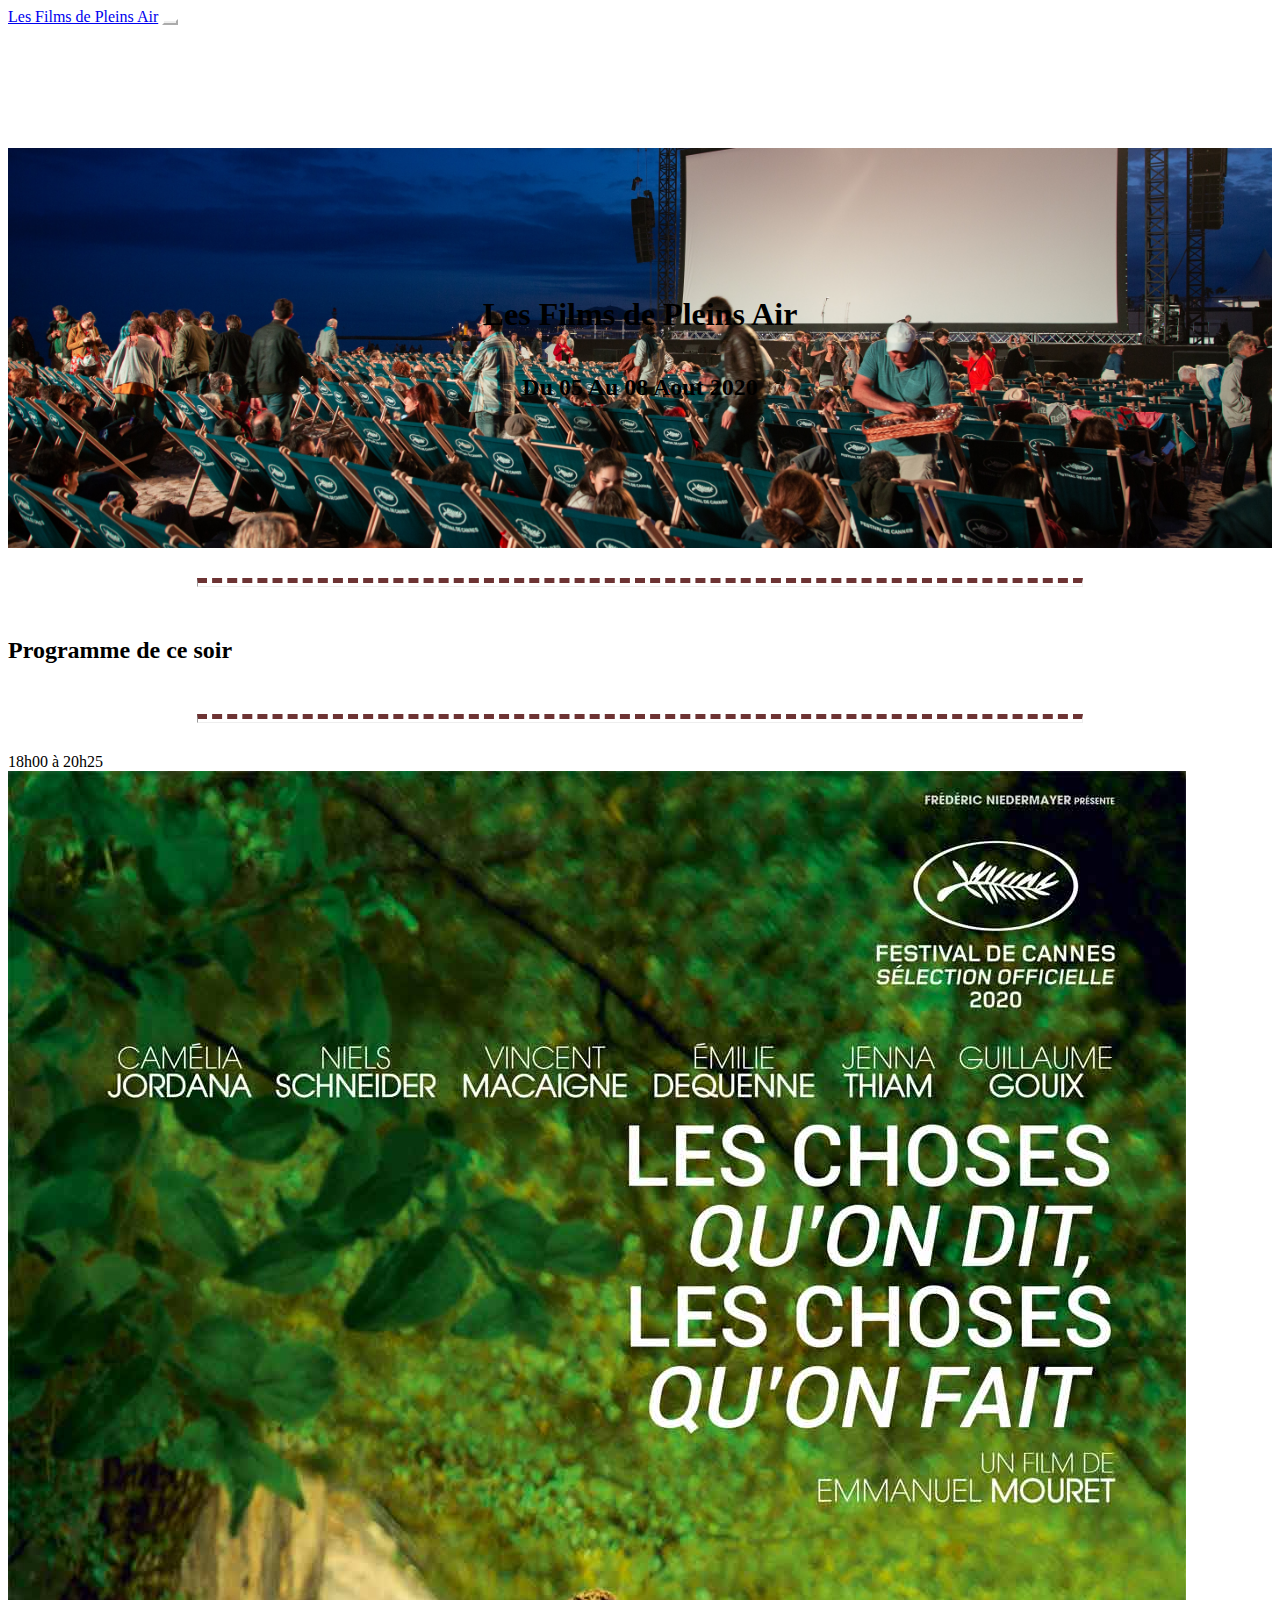
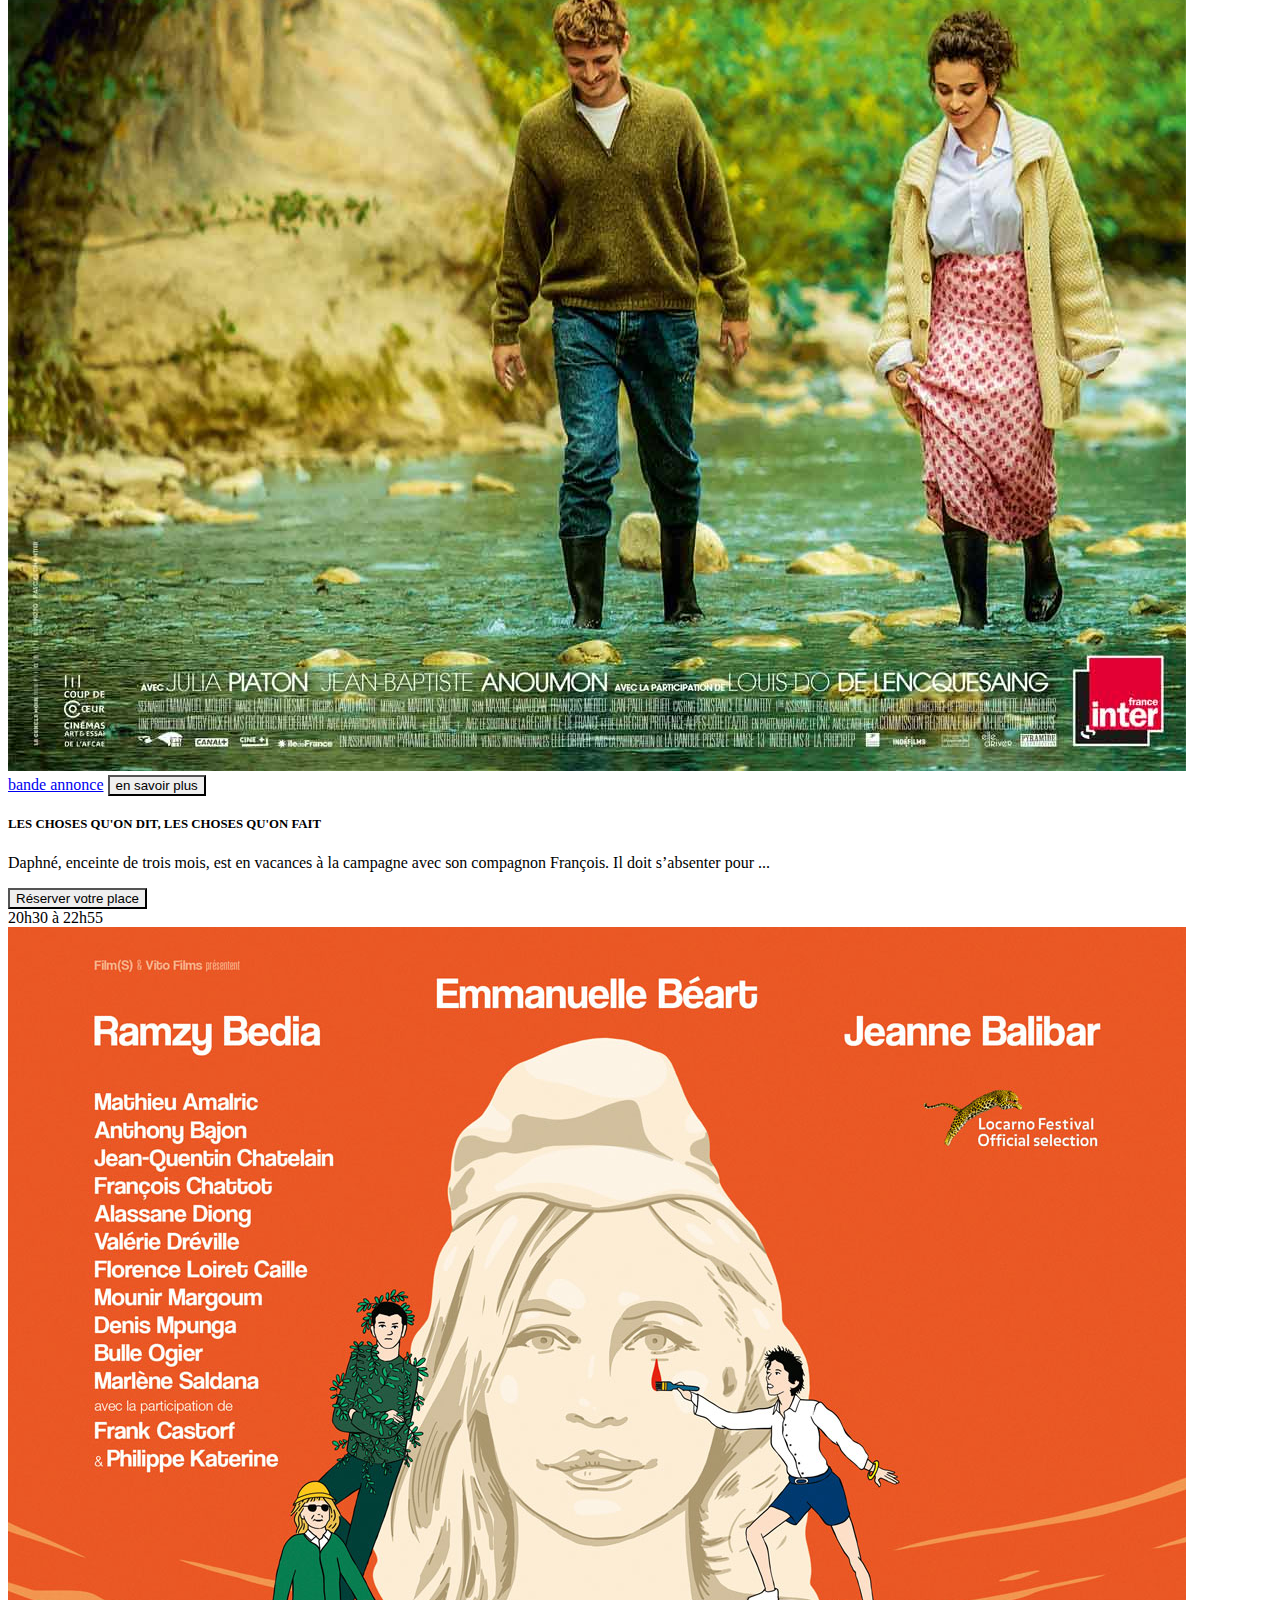
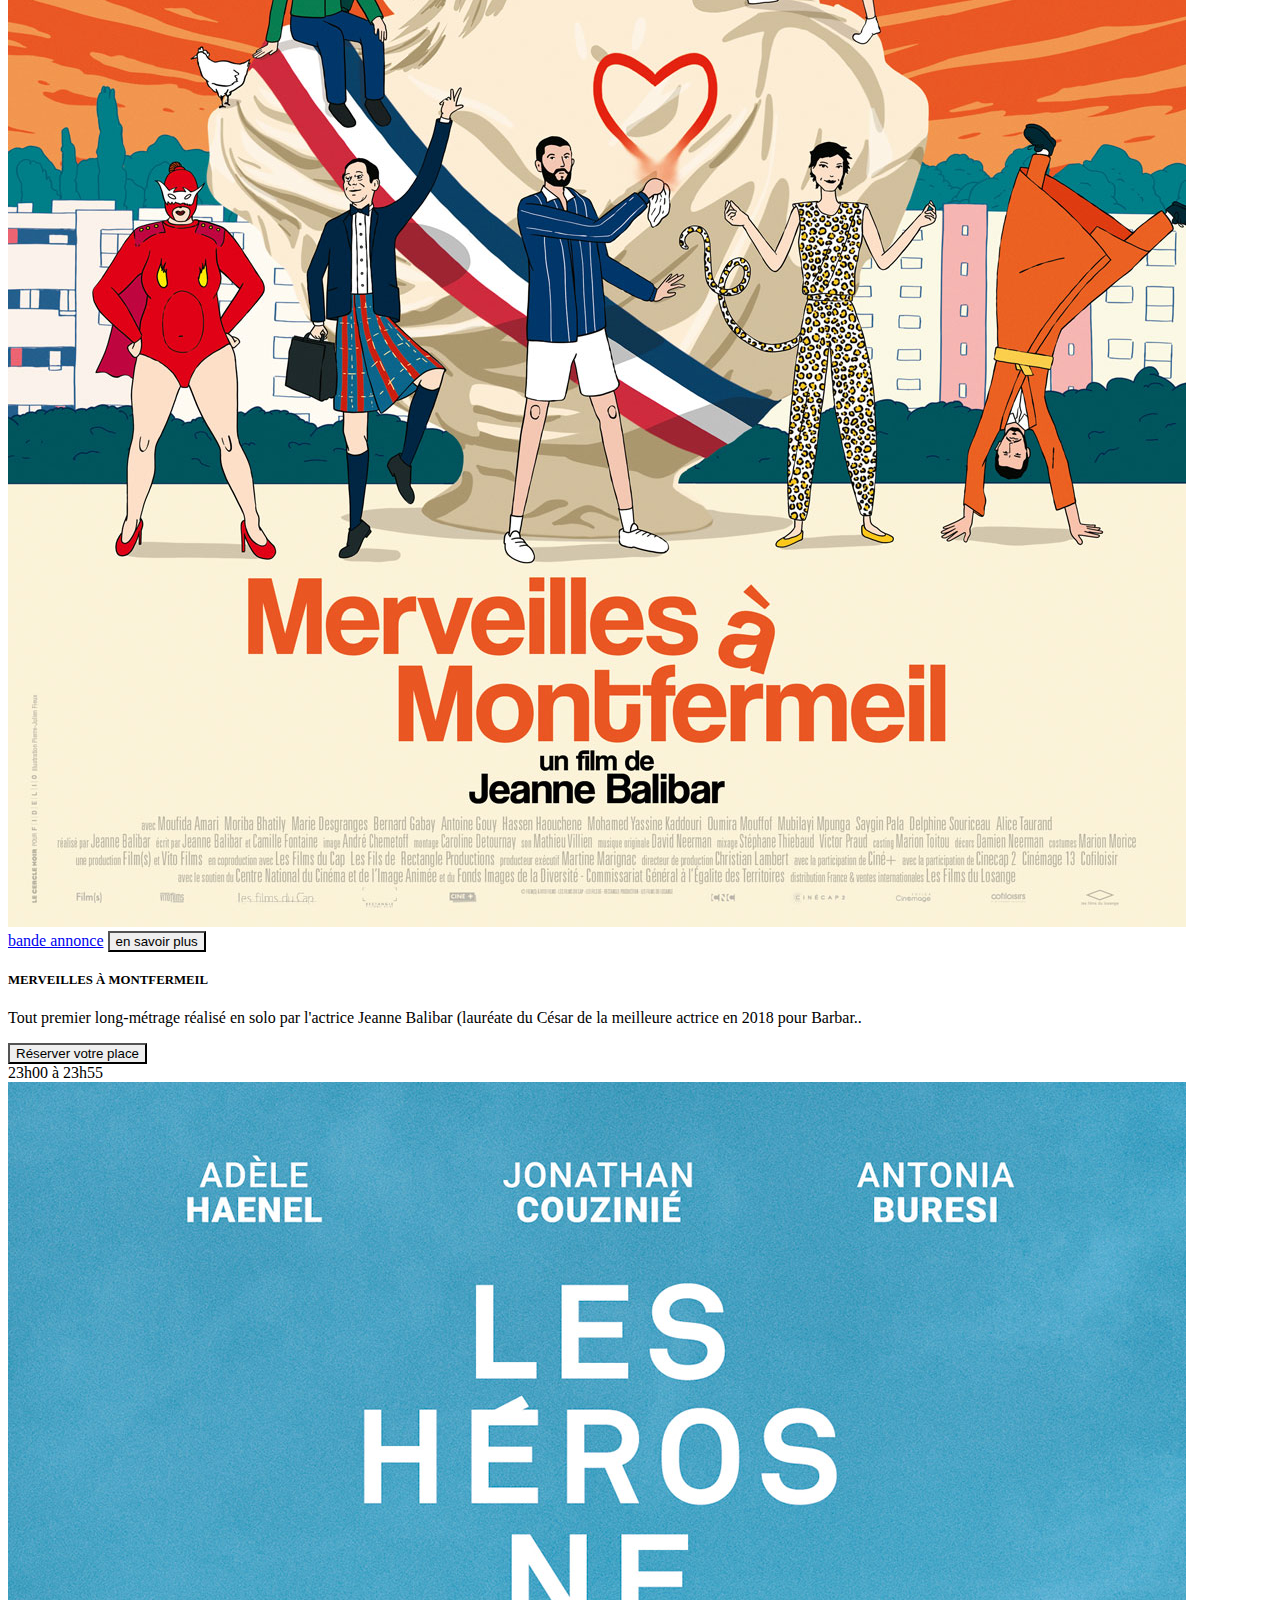
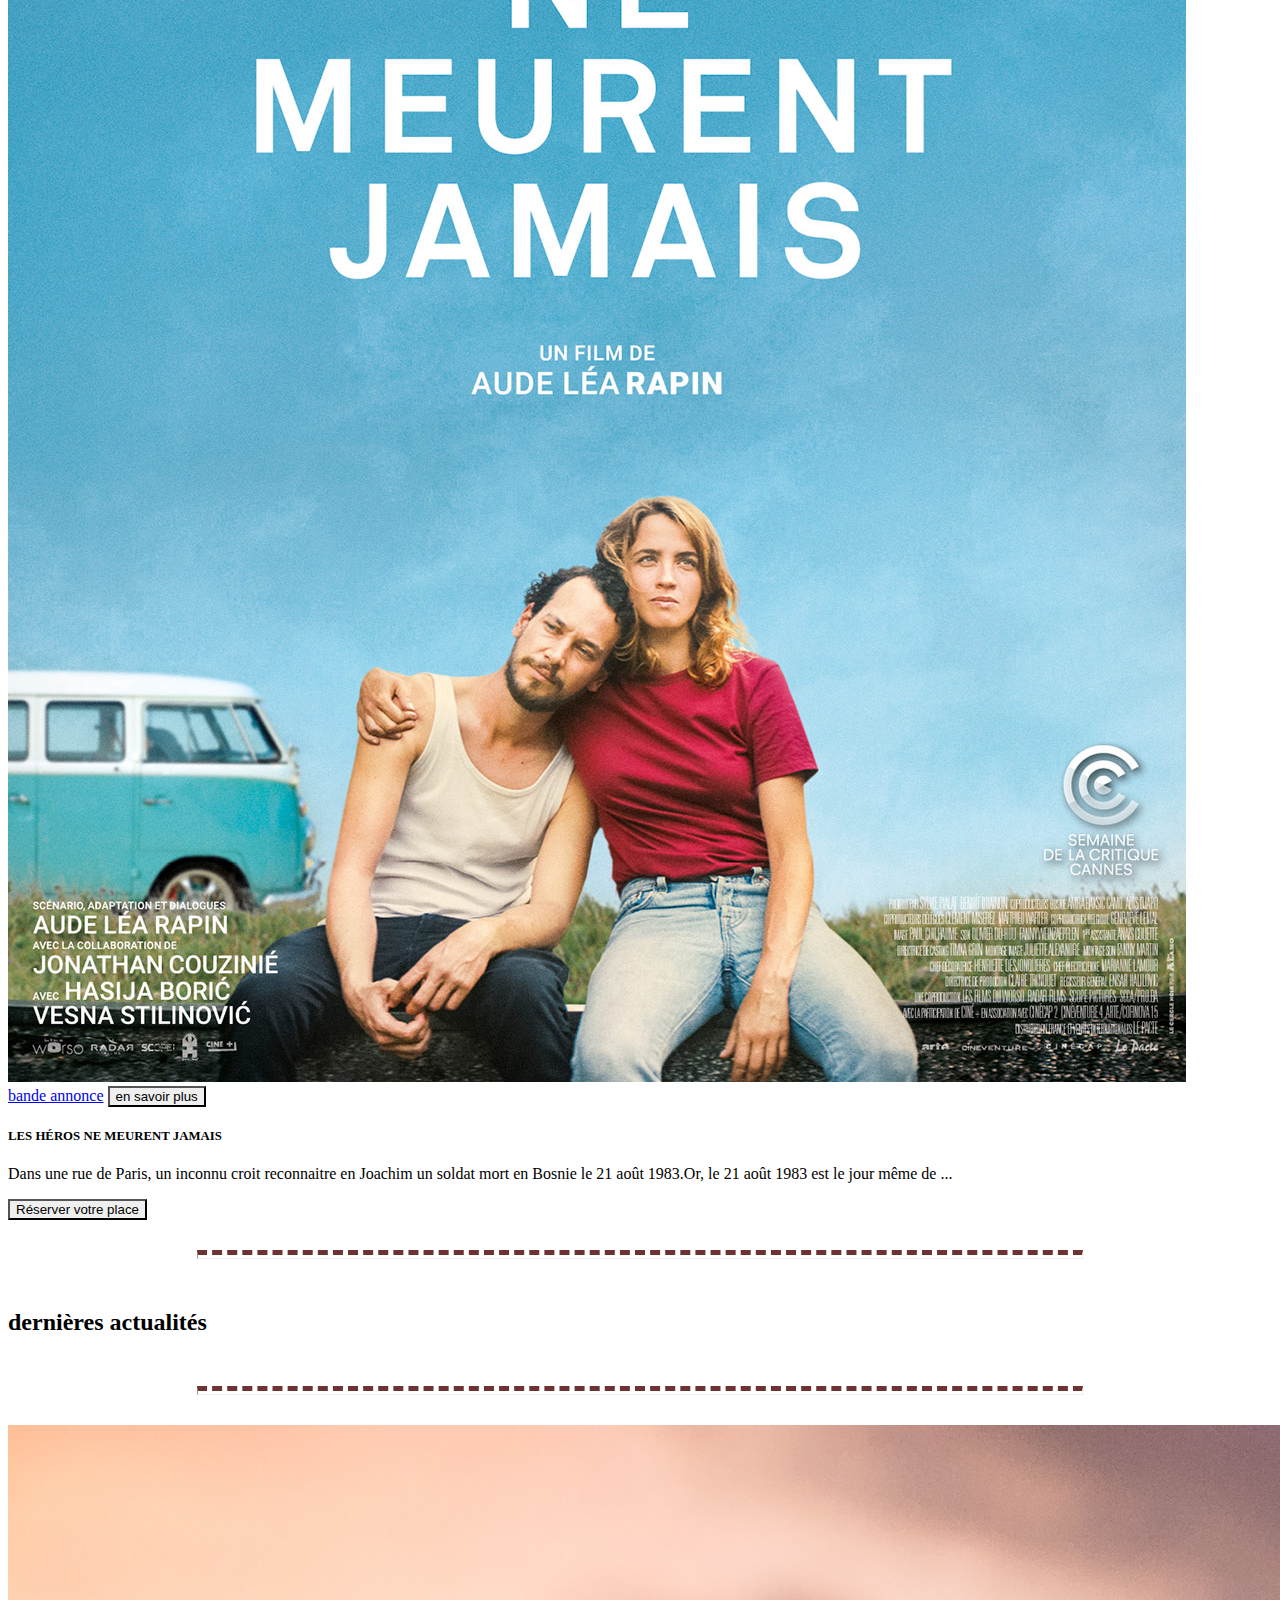
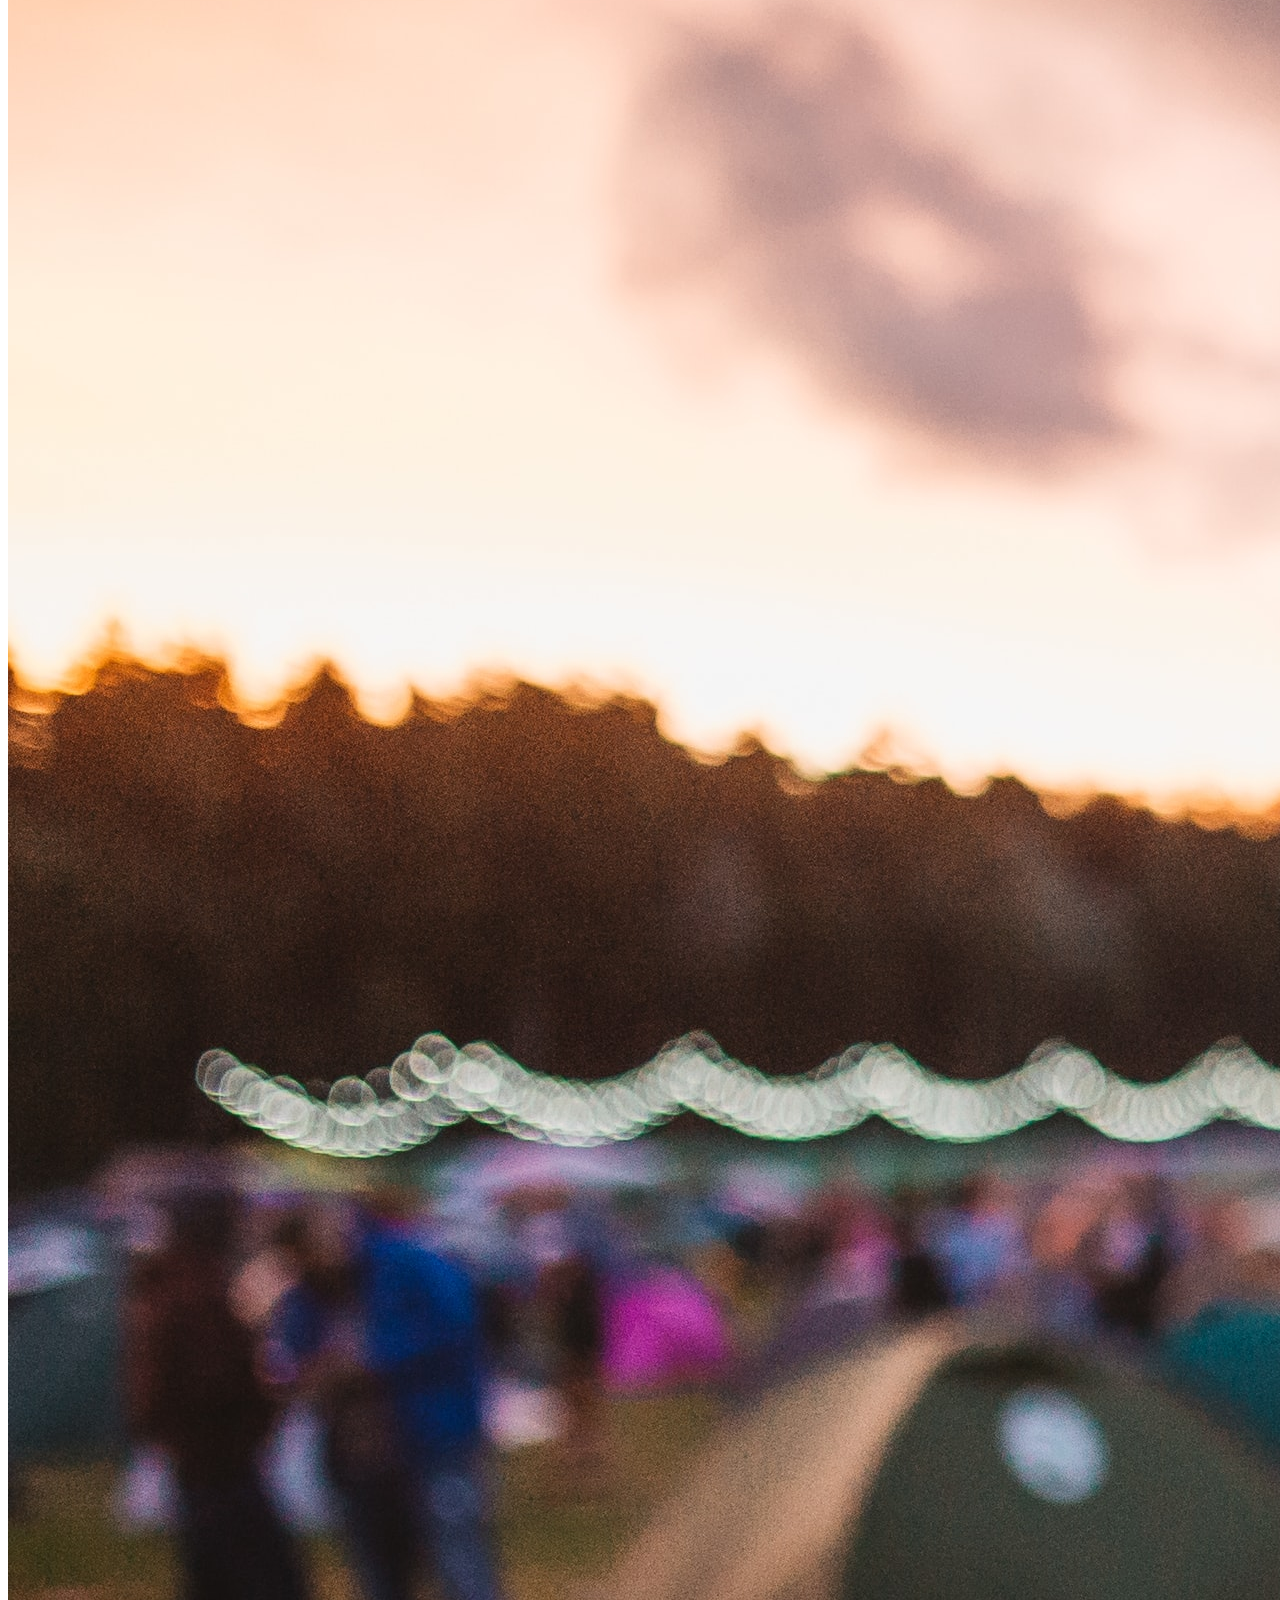
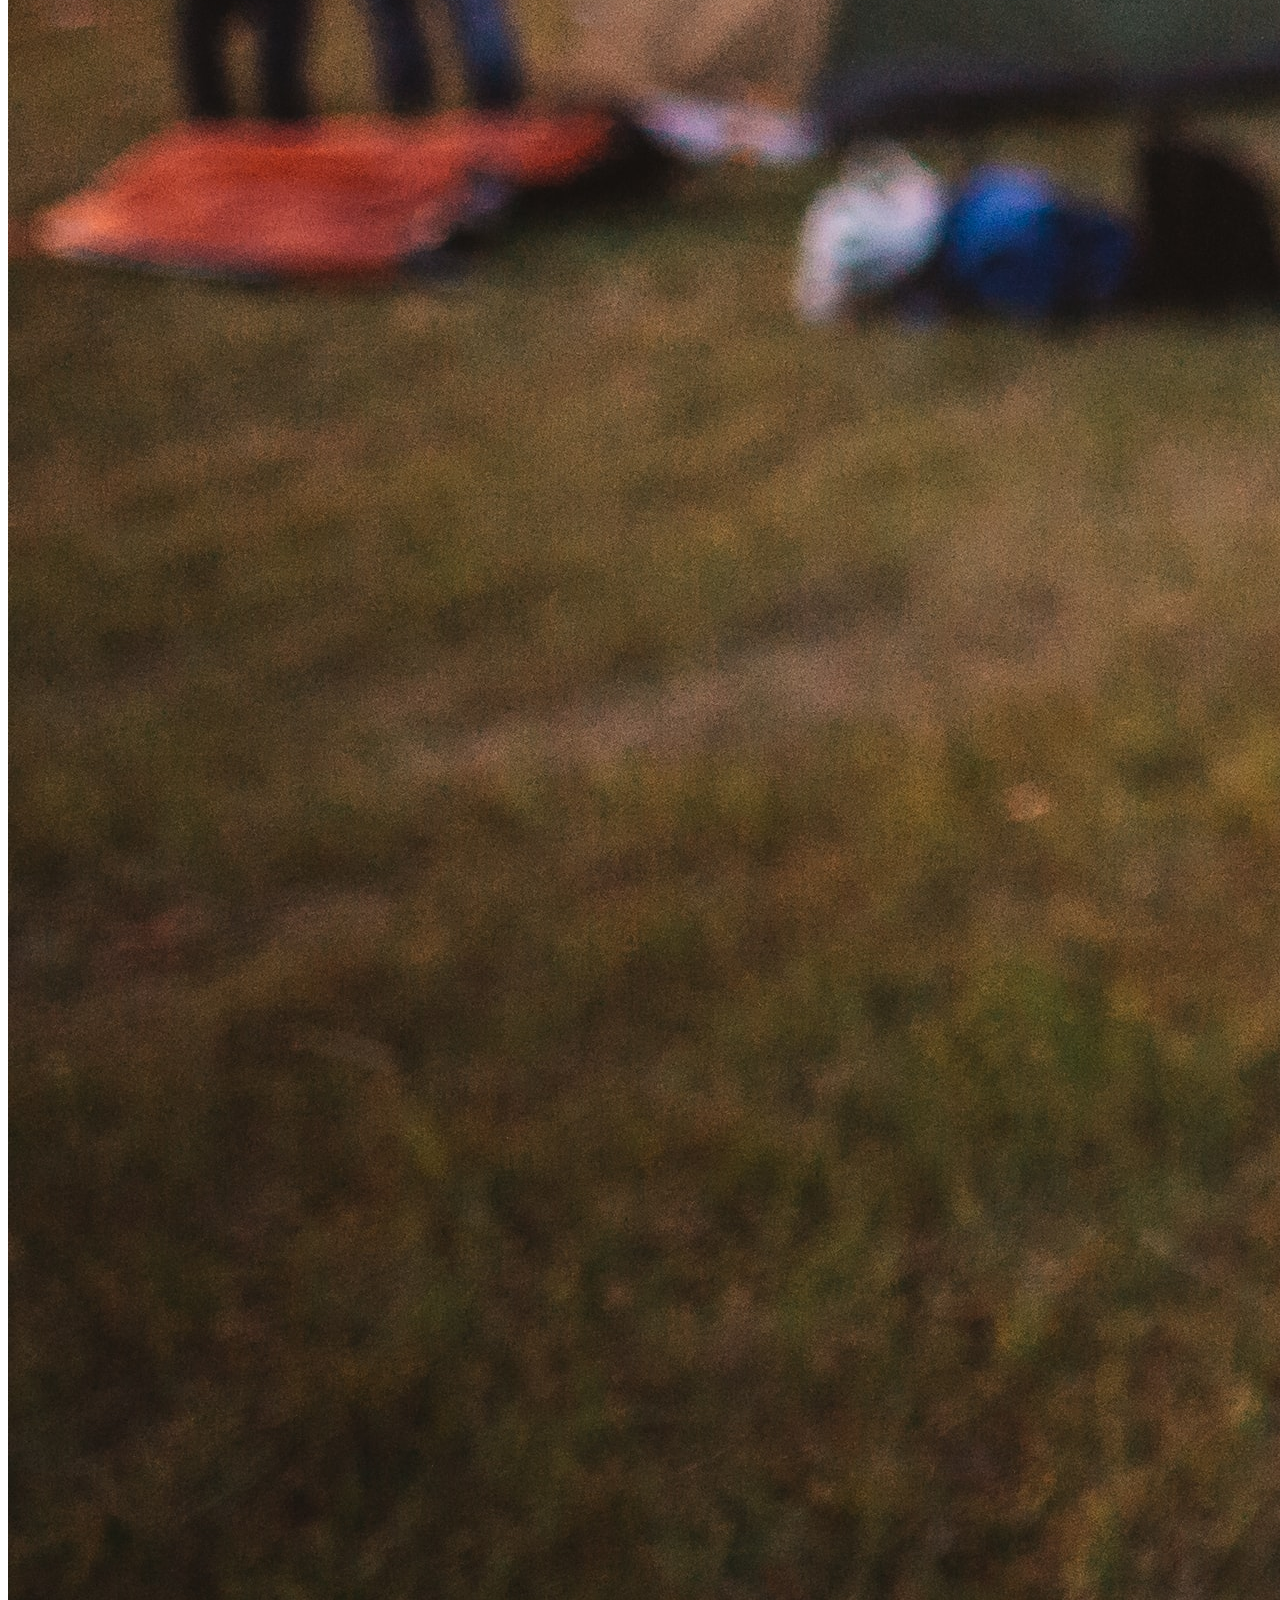
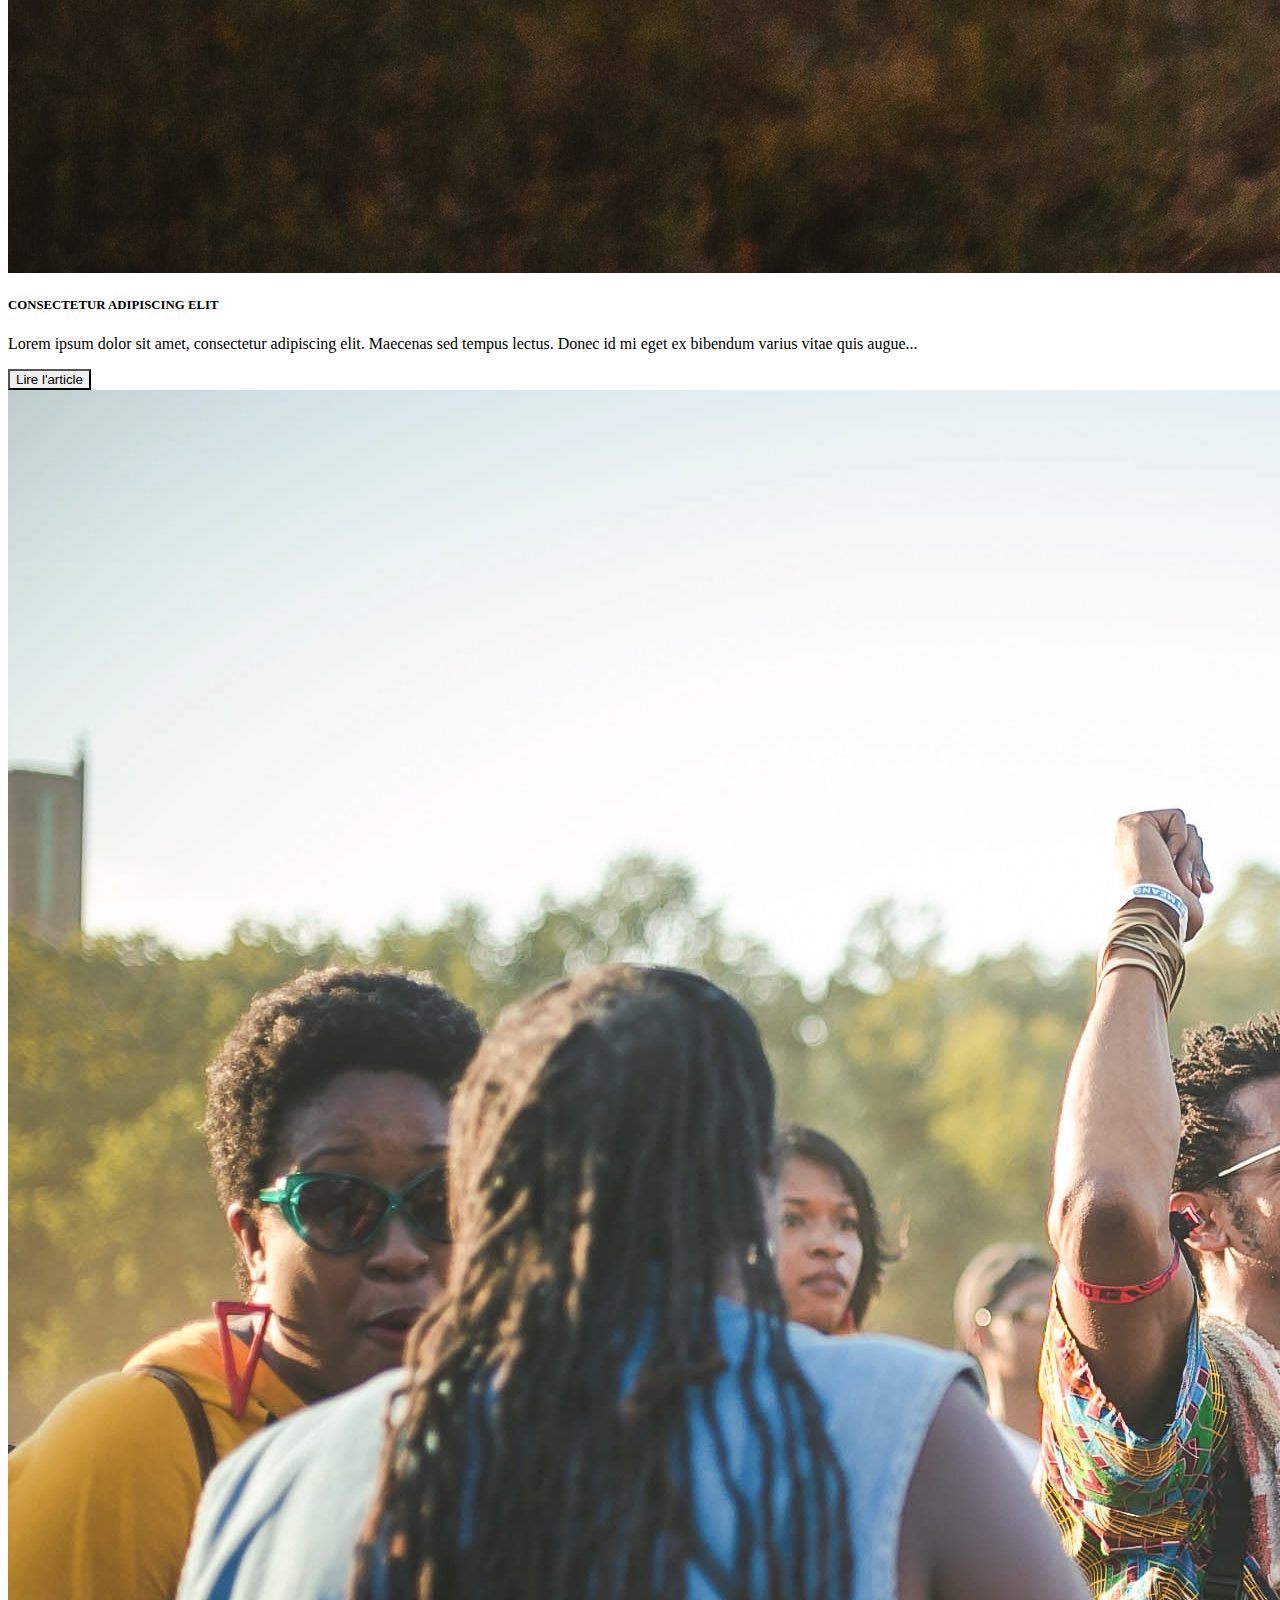
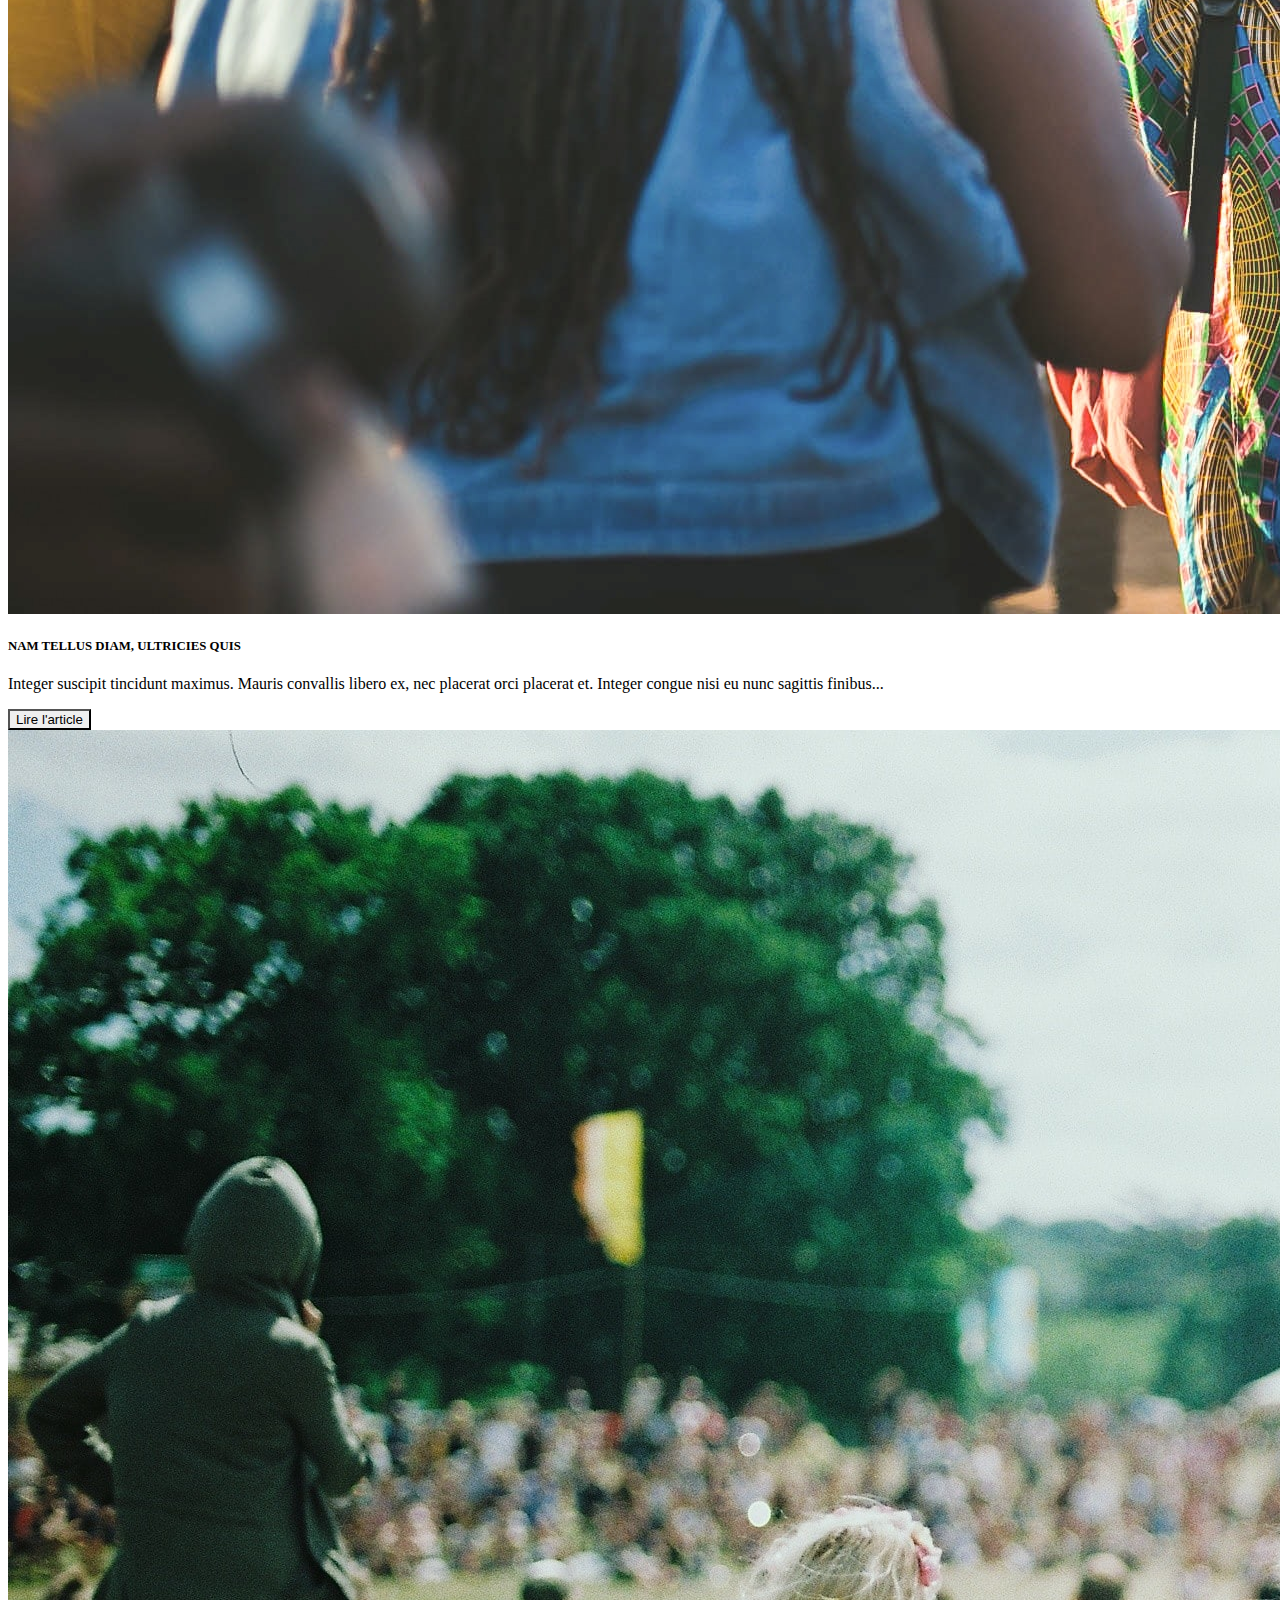
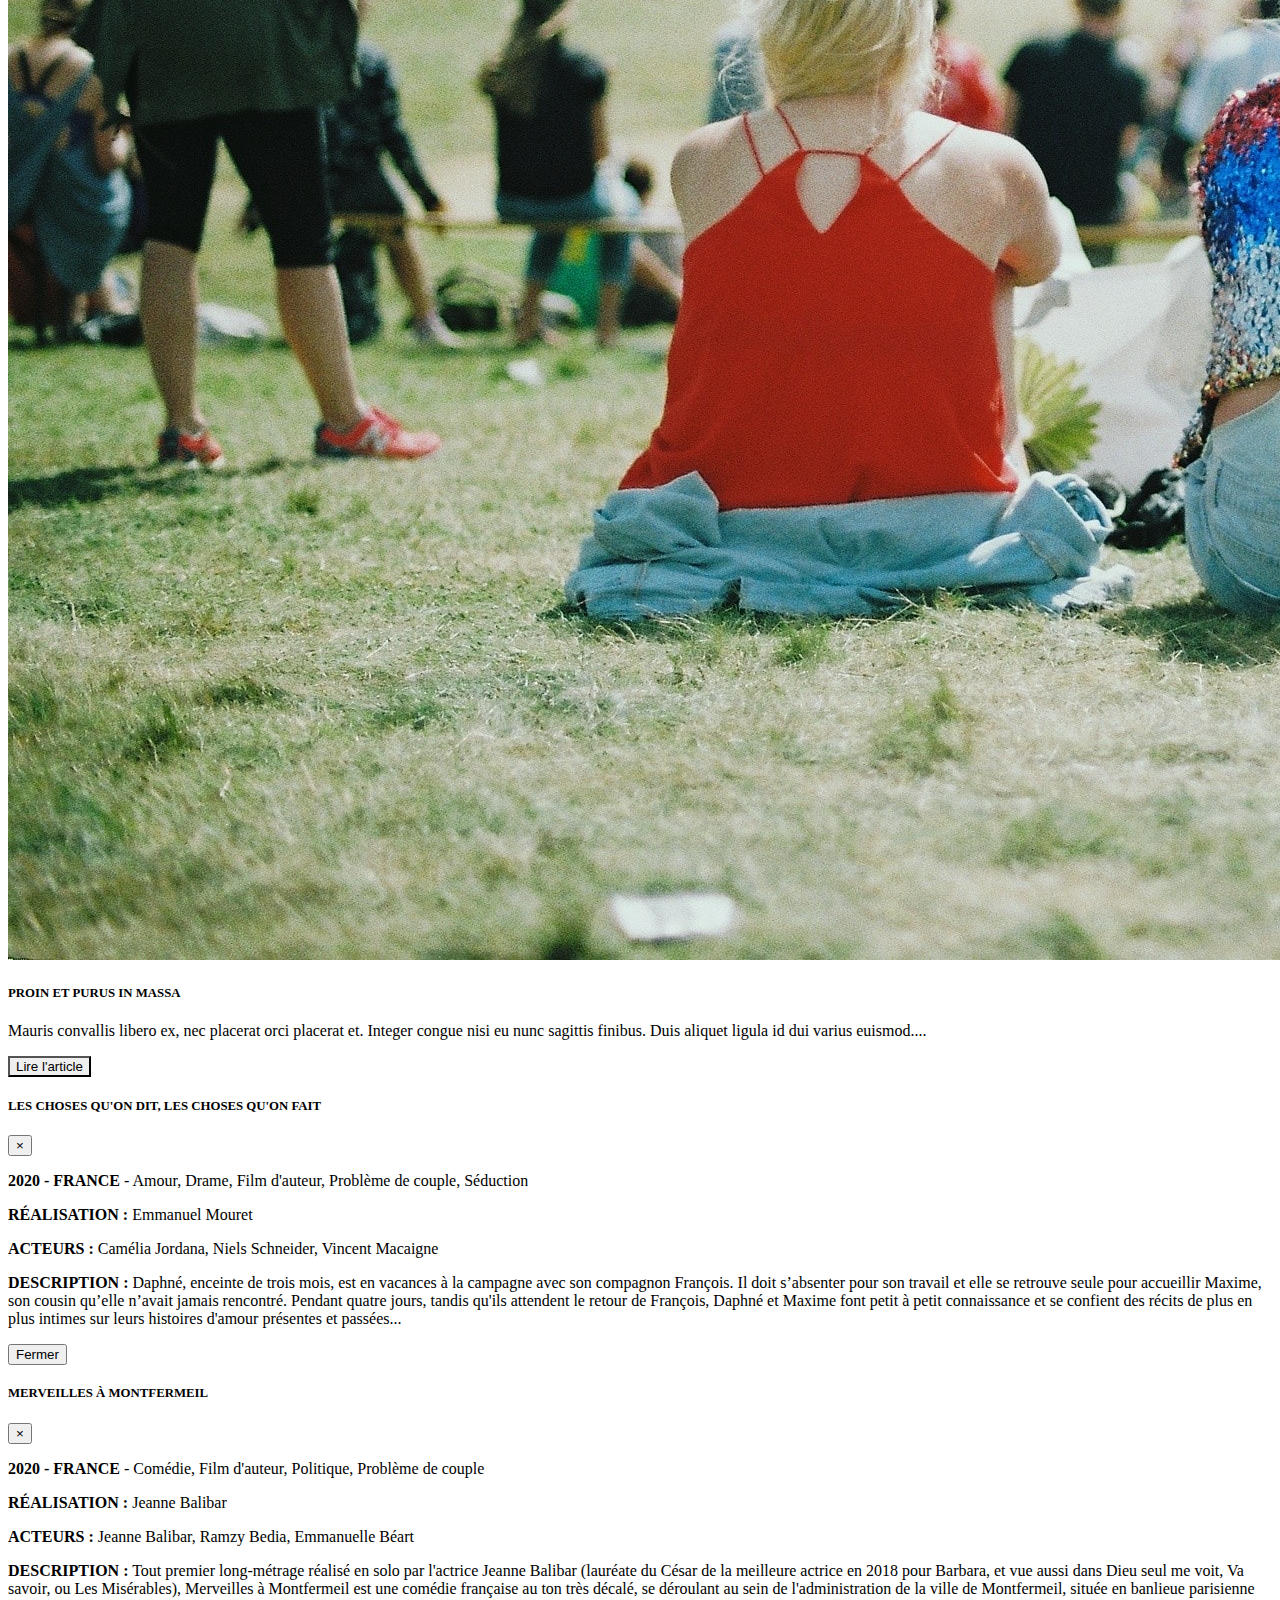
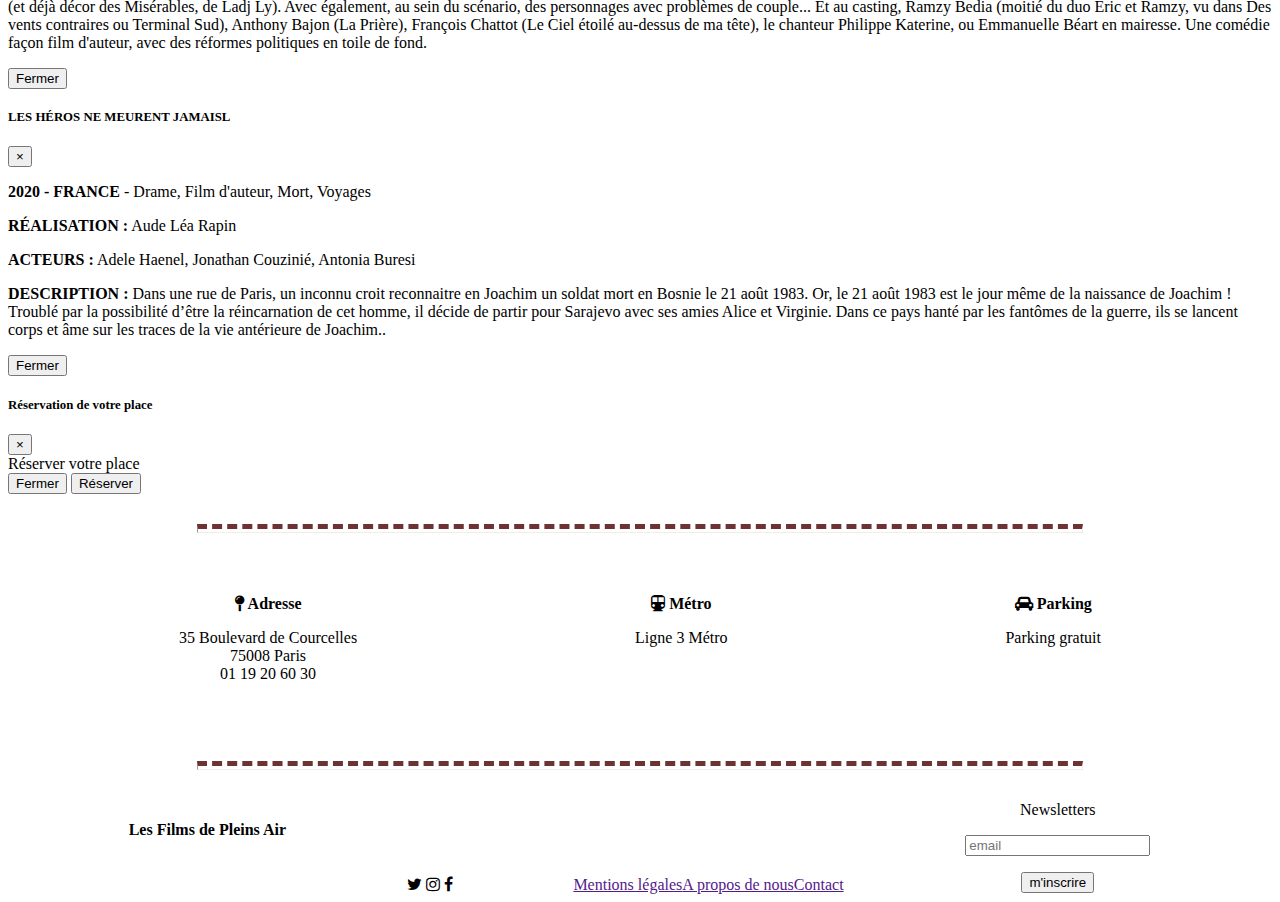
==== index.html @ 84de2c92 "nanBar ok" ====
<!DOCTYPE html>
<html lang="en">

<head>
    <meta charset="UTF-8">
    <meta name="viewport" content="width=device-width, initial-scale=1.0">
    <title>Les Films de Pleins Air</title>
    <link rel="stylesheet" href="https://cdn.jsdelivr.net/npm/bootstrap@4.5.3/dist/css/bootstrap.min.css"
        integrity="sha384-TX8t27EcRE3e/ihU7zmQxVncDAy5uIKz4rEkgIXeMed4M0jlfIDPvg6uqKI2xXr2" crossorigin="anonymous">
    <link rel="stylesheet" href="style.css">

    <link rel="stylesheet" href="https://cdnjs.cloudflare.com/ajax/libs/font-awesome/4.7.0/css/font-awesome.min.css">
</head>

<body>
    <!-- Barre de navigation -->
    <nav class="navbar navbar-expand-lg navbar-dark bg-danger">
        <a class="navbar-brand" href="#">Les Films de Pleins Air</a>
        <button class="navbar-toggler" type="button" data-toggle="collapse" data-target="#navbarSupportedContent"
            aria-controls="navbarSupportedContent" aria-expanded="false" aria-label="Toggle navigation">
            <span class="navbar-toggler-icon"></span>
        </button>

        <div class="collapse navbar-collapse" id="navbarSupportedContent">
            <ul class="navbar-nav ml-auto text-white">
                <li class="nav-item">
                    <a class="nav-link" href="#">Accueil</span></a>
                </li>
                <li class="nav-item">
                    <a class="nav-link" href="#">Programme</a>
                </li>
                <li class="nav-item">
                    <a class="nav-link" href="#">Actualités</a>
                </li>
                <li class="nav-item">
                    <a class="nav-link" href="#">A propos de nous</a>
                </li>
                <li class="nav-item">
                    <a class="nav-link" href="#">Contact</a>
                </li>
            </ul>
        </div>
    </nav>

    <!-- entête du site -->
    <header class="p-5">
        <h1 class="text-white">Les Films de Pleins Air</h1>
        <h2 class="text-white">Du 05 Au 08 Aout 2020</h2>
    </header>

    <!-- liste de film à projeter du soir en cours -->
    <section class="evening-program">
        <hr class="separator">
        <h2 class="text-center p-2">Programme de ce soir</h2>
        <hr class="separator">
        <div class="container">
            <div class="row">
                <div class="card-film col-lg-4 mb-3">
                    <div class="card">
                        <div class="card-header text-center">18h00 à 20h25</div>
                        <img src="./images/films/les_choses_qu_on_dit_les_choses_qu_on_fait.jpg" class="card-img-top"
                            alt="LES CHOSES QU'ON DIT, LES CHOSES QU'ON FAIT">

                        <div class="btn-group" role="group" aria-label="btn-group-film-1">
                            <a href="#link" class="btn btn-outline-primary btn-bo" role="button">bande
                                annonce</a>
                            <!-- Bouton modal en savoir plus -->
                            <button type="button" class="btn btn-outline-primary mx-auto btn-bo" data-toggle="modal"
                                data-target="#en-savoir-plus-film-1">en savoir plus</button>

                        </div>
                        <div class="card-body">
                            <h5 class="card-title text-center">LES CHOSES QU'ON DIT, LES CHOSES QU'ON FAIT</h5>
                            <p class="card-text">Daphné, enceinte de trois mois, est en vacances à la campagne avec son
                                compagnon François. Il doit s’absenter pour ...</p>
                        </div>

                        <div class="card-footer text-center">
                            <!-- Bouton modal réservation -->
                            <button type="button" class="btn btn-outline-primary btn-sm btn-bo btn-block"
                                data-toggle="modal" data-target="#reserver-place">
                                Réserver votre place
                            </button>
                        </div>
                    </div>
                </div>

                <div class="card-film col-lg-4 mb-3">
                    <div class="card">
                        <div class="card-header text-center">20h30 à 22h55</div>
                        <img src="./images/films/merveilles_a_montfermeil.jpg" class="card-img-top"
                            alt="MERVEILLES À MONTFERMEIL">
                        <div class="btn-group" role="group" aria-label="btn-group-film-2">
                            <a href="#link" class="btn btn-outline-primary btn-bo" role="button">bande
                                annonce</a>
                            <!-- Bouton modal en savoir plus -->
                            <button type="button" class="btn btn-outline-primary mx-auto btn-bo" data-toggle="modal"
                                data-target="#en-savoir-plus-film-2">en savoir plus</button>

                        </div>
                        <div class="card-body">
                            <h5 class="card-title text-center">MERVEILLES À MONTFERMEIL</h5>
                            <p class="card-text">Tout premier long-métrage réalisé en solo par l'actrice Jeanne Balibar
                                (lauréate du
                                César de la meilleure actrice en 2018 pour Barbar..
                            </p>
                        </div>
                        <div class="card-footer">
                            <!-- Bouton modal réservation -->
                            <button type="button" class="btn btn-outline-primary btn-sm btn-bo btn-block"
                                data-toggle="modal" data-target="#reserver-place">
                                Réserver votre place
                            </button>
                        </div>
                    </div>
                </div>

                <div class="card-film col-lg-4 mb-3">
                    <div class="card">
                        <div class="card-header text-center">23h00 à 23h55</div>
                        <img src="./images/films/les_heros_ne_meurent_jamais.jpg" class="card-img-top"
                            alt="LES HÉROS NE MEURENT JAMAIS">
                        <div class="btn-group" role="group" aria-label="btn-group-film-3">
                            <a href="#link" class="btn btn-outline-primary btn-bo" role="button">bande
                                annonce</a>
                            <!-- Bouton modal en savoir plus -->
                            <button type="button" class="btn btn-outline-primary mx-auto btn-bo" data-toggle="modal"
                                data-target="#en-savoir-plus-film-3">en savoir plus</button>

                        </div>
                        <div class="card-body">
                            <h5 class="card-title text-center">LES HÉROS NE MEURENT JAMAIS</h5>
                            <p class="card-text">Dans une rue de Paris, un inconnu croit reconnaitre en Joachim un
                                soldat mort en Bosnie le 21 août 1983.Or, le 21 août 1983 est le jour même de ...</p>
                        </div>
                        <div class="card-footer">
                            <!-- Bouton modal réservation -->
                            <button type="button" class="btn btn-outline-primary btn-sm btn-bo btn-block"
                                data-toggle="modal" data-target="#reserver-place">
                                Réserver votre place
                            </button>
                        </div>
                    </div>
                </div>
            </div>
        </div>
    </section>

    <!-- dernières actualités -->
    <section class="evening-program pb-5">
        <hr class="separator">
        <h2 class="text-center p-2">dernières actualités</h2>
        <hr class="separator">
        <div class="container">
            <div class="row">
                <div class="card-actualite col-lg-4">
                    <div class="card">
                        <img src="./images/actualites/actu1.jpg" class="card-img-top" alt="actualités 1">


                        <div class="card-body">
                            <h5 class="card-title text-center title-actualite">consectetur adipiscing elit</h5>
                            <p class="card-text">Lorem ipsum dolor sit amet, consectetur adipiscing elit. Maecenas sed
                                tempus lectus. Donec id mi eget ex bibendum varius vitae quis augue...</p>
                        </div>

                        <div class="card-footer text-center">
                            <!-- Bouton modal lire l'article -->
                            <button type="button" class="btn btn-outline-primary btn-sm btn-bo btn-block"
                                data-toggle="modal" data-target="#reserver-place">
                                Lire l'article
                            </button>
                        </div>
                    </div>
                </div>

                <div class="card-actualite col-lg-4">
                    <div class="card">
                        <img src="./images/actualites/actu2.jpg" class="card-img-top" alt="actualités 2">

                        <div class="card-body">
                            <h5 class="card-title text-center title-actualite">Nam tellus diam, ultricies quis</h5>
                            <p class="card-text">Integer suscipit tincidunt maximus. Mauris convallis libero ex, nec
                                placerat orci placerat et. Integer congue nisi eu nunc sagittis finibus...
                            </p>
                        </div>
                        <div class="card-footer">
                            <!-- Bouton modal lire l'article -->
                            <button type="button" class="btn btn-outline-primary btn-sm btn-bo btn-block"
                                data-toggle="modal" data-target="#reserver-place">
                                Lire l'article
                            </button>
                        </div>
                    </div>
                </div>

                <div class="card-actualite col-lg-4">
                    <div class="card">
                        <img src="./images/actualites/actu3.jpg" class="card-img-top" alt="actualités 3">
                        <div class="card-body">
                            <h5 class="card-title text-center title-actualite">Proin et purus in massa</h5>
                            <p class="card-text">Mauris convallis libero ex, nec placerat orci placerat et. Integer
                                congue nisi eu nunc sagittis finibus. Duis aliquet ligula id dui varius euismod....</p>
                        </div>
                        <div class="card-footer">
                            <!-- Bouton modal lire l'article -->
                            <button type="button" class="btn btn-outline-primary btn-sm btn-bo btn-block"
                                data-toggle="modal" data-target="#reserver-place">
                                Lire l'article
                            </button>
                        </div>
                    </div>
                </div>
            </div>
        </div>
    </section>




    <!-- FILM 1 -->
    <!-- Modal (en savoir plus )page d'accueil (film 1) -->
    <div class="modal fade" id="en-savoir-plus-film-1" tabindex="-1" aria-labelledby="en-savoir-plus-film-1"
        aria-hidden="true">
        <div class="modal-dialog">
            <div class="modal-content">
                <div class="modal-header">
                    <h5 class="modal-title" id="en-savoir-plus-film-1">LES CHOSES QU'ON DIT, LES CHOSES QU'ON FAIT</h5>
                    <button type="button" class="close" data-dismiss="modal" aria-label="Close">
                        <span aria-hidden="true">&times;</span>
                    </button>
                </div>
                <div class="modal-body">
                    <p><span class="weight">2020 - FRANCE</span> - Amour, Drame, Film d'auteur, Problème de couple, Séduction</p>
                    <p><span class="weight">RÉALISATION :</span> Emmanuel Mouret</p>
                    <p><span class="weight">ACTEURS :</span> Camélia Jordana, Niels Schneider, Vincent Macaigne</p>
                    <p><span class="weight">DESCRIPTION :</span> Daphné, enceinte de trois mois, est en vacances à la campagne avec son compagnon
                        François. Il doit s’absenter pour son travail et elle se retrouve seule pour accueillir Maxime,
                        son cousin qu’elle n’avait jamais rencontré. Pendant quatre jours, tandis qu'ils attendent le
                        retour de François, Daphné et Maxime font petit à petit connaissance et se confient des récits
                        de plus en plus intimes sur leurs histoires d'amour présentes et passées...</p>
                </div>
                <div class="modal-footer">
                    <button type="button" class="btn btn-secondary" data-dismiss="modal">Fermer</button>
                </div>
            </div>
        </div>
    </div>


    <!-- FILM 2 -->
    <!-- Modal (en savoir plus )page d'accueil (film 2) -->
    <div class="modal fade" id="en-savoir-plus-film-2" tabindex="-1" aria-labelledby="en-savoir-plus-film-2"
        aria-hidden="true">
        <div class="modal-dialog">
            <div class="modal-content">
                <div class="modal-header">
                    <h5 class="modal-title" id="en-savoir-plus-film-2">MERVEILLES À MONTFERMEIL</h5>
                    <button type="button" class="close" data-dismiss="modal" aria-label="Close">
                        <span aria-hidden="true">&times;</span>
                    </button>
                </div>
                <div class="modal-body">
                    <p><span class="weight">2020 - FRANCE</span> - Comédie, Film d'auteur, Politique, Problème de couple</p>
                    <p><span class="weight">RÉALISATION :</span> Jeanne Balibar</p>
                    <p><span class="weight">ACTEURS :</span> Jeanne Balibar, Ramzy Bedia, Emmanuelle Béart</p>
                    <p><span class="weight">DESCRIPTION :</span> Tout premier long-métrage réalisé en solo par l'actrice Jeanne Balibar (lauréate du
                        César de la meilleure actrice en 2018 pour Barbara, et vue aussi dans Dieu seul me voit, Va
                        savoir, ou Les Misérables), Merveilles à Montfermeil est une comédie française au ton très
                        décalé, se déroulant au sein de l'administration de la ville de Montfermeil, située en banlieue
                        parisienne (et déjà décor des Misérables, de Ladj Ly). Avec également, au sein du scénario, des
                        personnages avec problèmes de couple... Et au casting, Ramzy Bedia (moitié du duo Eric et Ramzy,
                        vu dans Des vents contraires ou Terminal Sud), Anthony Bajon (La Prière), François Chattot (Le
                        Ciel étoilé au-dessus de ma tête), le chanteur Philippe Katerine, ou Emmanuelle Béart en
                        mairesse. Une comédie façon film d'auteur, avec des réformes politiques en toile de fond.</p>
                </div>
                <div class="modal-footer">
                    <button type="button" class="btn btn-secondary" data-dismiss="modal">Fermer</button>
                </div>
            </div>
        </div>
    </div>


    <!-- FILM 3 -->
    <!-- Modal (en savoir plus )page d'accueil (film 3) -->
    <div class="modal fade" id="en-savoir-plus-film-3" tabindex="-1" aria-labelledby="en-savoir-plus-film-3"
        aria-hidden="true">
        <div class="modal-dialog">
            <div class="modal-content">
                <div class="modal-header">
                    <h5 class="modal-title" id="en-savoir-plus-film-3">LES HÉROS NE MEURENT JAMAISL</h5>
                    <button type="button" class="close" data-dismiss="modal" aria-label="Close">
                        <span aria-hidden="true">&times;</span>
                    </button>
                </div>
                <div class="modal-body">
                    <p><span class="weight">2020 - FRANCE</span> - Drame, Film d'auteur, Mort, Voyages</p>
                    <p><span class="weight">RÉALISATION :</span> Aude Léa Rapin</p>
                    <p><span class="weight">ACTEURS :</span> Adele Haenel, Jonathan Couzinié, Antonia Buresi</p>
                    <p><span class="weight">DESCRIPTION :</span> Dans une rue de Paris, un inconnu croit reconnaitre en Joachim un soldat mort en
                        Bosnie le 21 août 1983. Or, le 21 août 1983 est le jour même de la naissance de Joachim !
                        Troublé par la possibilité d’être la réincarnation de cet homme, il décide de partir pour
                        Sarajevo avec ses amies Alice et Virginie. Dans ce pays hanté par les fantômes de la guerre, ils
                        se lancent corps et âme sur les traces de la vie antérieure de Joachim..</p>
                </div>
                <div class="modal-footer">
                    <button type="button" class="btn btn-secondary" data-dismiss="modal">Fermer</button>
                </div>
            </div>
        </div>
    </div>

    <!-- Modal (reservation) -->
    <div class="modal fade" id="reserver-place" tabindex="-1" aria-labelledby="reserver-place" aria-hidden="true">
        <div class="modal-dialog">
            <div class="modal-content">
                <div class="modal-header">
                    <h5 class="modal-title" id="reserver-place">Réservation de votre place</h5>
                    <button type="button" class="close" data-dismiss="modal" aria-label="Close">
                        <span aria-hidden="true">&times;</span>
                    </button>
                </div>
                <div class="modal-body">
                    Réserver votre place
                </div>
                <div class="modal-footer">
                    <button type="button" class="btn btn-secondary" data-dismiss="modal">Fermer</button>
                    <button type="button" class="btn btn-primary">Réserver</button>
                </div>
            </div>
        </div>
    </div>

    <hr class="separator">

    <section class="informations-div">
        <div class="informations-container">
            <div class="address">
                <i class="fa fa-map-pin"> <span class="weight">Adresse</span> </i>
                <p>35 Boulevard de Courcelles<br> 75008 Paris <br>01 19 20 60 30</p>
            </div>
            <div class="transport">
                <i class="fa fa-subway"> <span class="weight">Métro</span></i>
                <p>Ligne 3 Métro</p>
            </div>
            <div class="parking">
                <i class="fa fa-car"> <span class="weight">Parking</span></i>
                <p>Parking gratuit</p>
            </div>
        </div>
    </section>

    <hr class="separator">

    <footer class="p-5 bg-dark text-white">
        <div class="container-footer">
            <h4>Les Films de Pleins Air</h4>
            <div class="social-icons p-2">
                <span class="p-2"><i class="fa fa-twitter"></i></span>
                <span class="p-2"><i class="fa fa-instagram"></i></span>
                <span class="p-2"><i class="fa fa-facebook-f"></i></span>
            </div>

            <div class="links p-2">
                <a class="mr-2 ml-2" href="">Mentions légales</a>
                <a class="mr-2 ml-2" href="">A propos de nous</a>
                <a class="mr-2 ml-2" href="">Contact</a>
            </div>

            <div class="newsletters p-2">
                <form>
                    <label for="newsletter">Newsletters</label>
                    <p><input id="newsletter" type="email" placeholder="email" /></p>
                    <button class="btn btn-outline-light btn-sm">m'inscrire</button>
                </form>
            </div>
        </div>
    </footer>

    <script src="https://code.jquery.com/jquery-3.5.1.slim.min.js"
        integrity="sha384-DfXdz2htPH0lsSSs5nCTpuj/zy4C+OGpamoFVy38MVBnE+IbbVYUew+OrCXaRkfj"
        crossorigin="anonymous"></script>
    <script src="https://cdn.jsdelivr.net/npm/popper.js@1.16.1/dist/umd/popper.min.js"
        integrity="sha384-9/reFTGAW83EW2RDu2S0VKaIzap3H66lZH81PoYlFhbGU+6BZp6G7niu735Sk7lN"
        crossorigin="anonymous"></script>
    <script src="https://cdn.jsdelivr.net/npm/bootstrap@4.5.3/dist/js/bootstrap.min.js"
        integrity="sha384-w1Q4orYjBQndcko6MimVbzY0tgp4pWB4lZ7lr30WKz0vr/aWKhXdBNmNb5D92v7s"
        crossorigin="anonymous"></script>
</body>

</html>
---- style.css ----
.evening-program{
    display: flex;
    flex-direction: column;
}

h5{
    font-size: 0.8rem;
    font-weight: 700;
}
.weight{
    font-weight: bold;
}

.card-img, .card-img-top {
    border-top-left-radius: 0px;
    border-top-right-radius: 0px;
}

.btn-bo{
    border-radius: 0px;
}

.title-actualite{
    text-transform: uppercase;
}

.separator {
    margin-top: 30px;
    margin-bottom: 30px;
    height: 3px;
    width: 70%;
    border-top: 5px dashed rgba(72,0,0,0.8);
}

.newsletters{
    border:1px solid white;
    border-radius: 1rem;
}

.navbar-dark, .navbar-toggler, .navbar-nav, .nav-link {
    color: rgba(255,255,255,1)!important;
    border-color: rgba(255,255,255,1)!important;
}

header{
    display: flex;
    flex-direction: column;
    align-items: center;
    justify-content: center;
    background-image: url(./images/cinema-header.jpg);
    background-repeat: no-repeat;
    background-size: cover;
    background-position: center;
    height: 400px;
    width: 100%;
}


/* Extra small devices (portrait phones, less than 576px) */
@media (max-width: 575.98px) {

    h2{
        font-size: 1.6rem;
    }

    .informations-container{
        display: flex;
        flex-direction: column;
        text-align: center;
    }

    .container-footer, .links{
        display: flex;
        flex-direction: column;
        text-align: center;
    }

    .navbar-nav{
        text-align: center;
    }
 }

/* // Small devices (landscape phones, 576px and up) */
@media (min-width: 576px) and (max-width: 767.98px) { 
    .informations-container{
        display: flex;
        flex-direction: row;
        text-align: center;
        justify-content: space-around;
        padding: 2rem;
    }

    .container-footer, .links{
        display: flex;
        flex-direction: column;
        text-align: center;
    }

    .newsletters{
        width: 40%;
        margin: auto;
    }

    .navbar-nav{
        text-align: center;
    }
}

/* // Medium devices (tablets, 768px and up) */
@media (min-width: 768px) and (max-width: 991.98px) { 

    .card-film, .card-actualite{
        padding: 0rem 8rem 3rem 8rem;
    }

    .informations-container{
        display: flex;
        flex-direction: row;
        text-align: center;
        justify-content: space-around;
        padding: 2rem;
    }

    .container-footer, .links{
        display: flex;
        flex-direction: column;
        text-align: center;
    }
    
    .newsletters{
        width: 40%;
        margin: auto;
    }

    .navbar-nav{
        text-align: center;
    }
}

/* // Large devices (desktops, 992px and up) */
@media (min-width: 992px) and (max-width: 1199.98px) {
    .informations-container{
        display: flex;
        flex-direction: row;
        text-align: center;
        justify-content: space-around;
        padding: 2rem;
    }

    .container-footer, .links{
        display: flex;
        flex-direction: column;
        text-align: center;
    }

    .newsletters{
        width: 40%;
        margin: auto;
    }
 }

/* // Extra large devices (large desktops, 1200px and up) */
@media (min-width: 1200px) {
    .informations-container{
        display: flex;
        flex-direction: row;
        text-align: center;
        justify-content: space-around;
        padding: 2rem;
    }

    .container-footer, .links{
        display: flex;
        flex-direction: row;
        text-align: center;
        justify-content: space-evenly;
    }
    .social-icons, .links{
        align-self: flex-end;
    }
 }
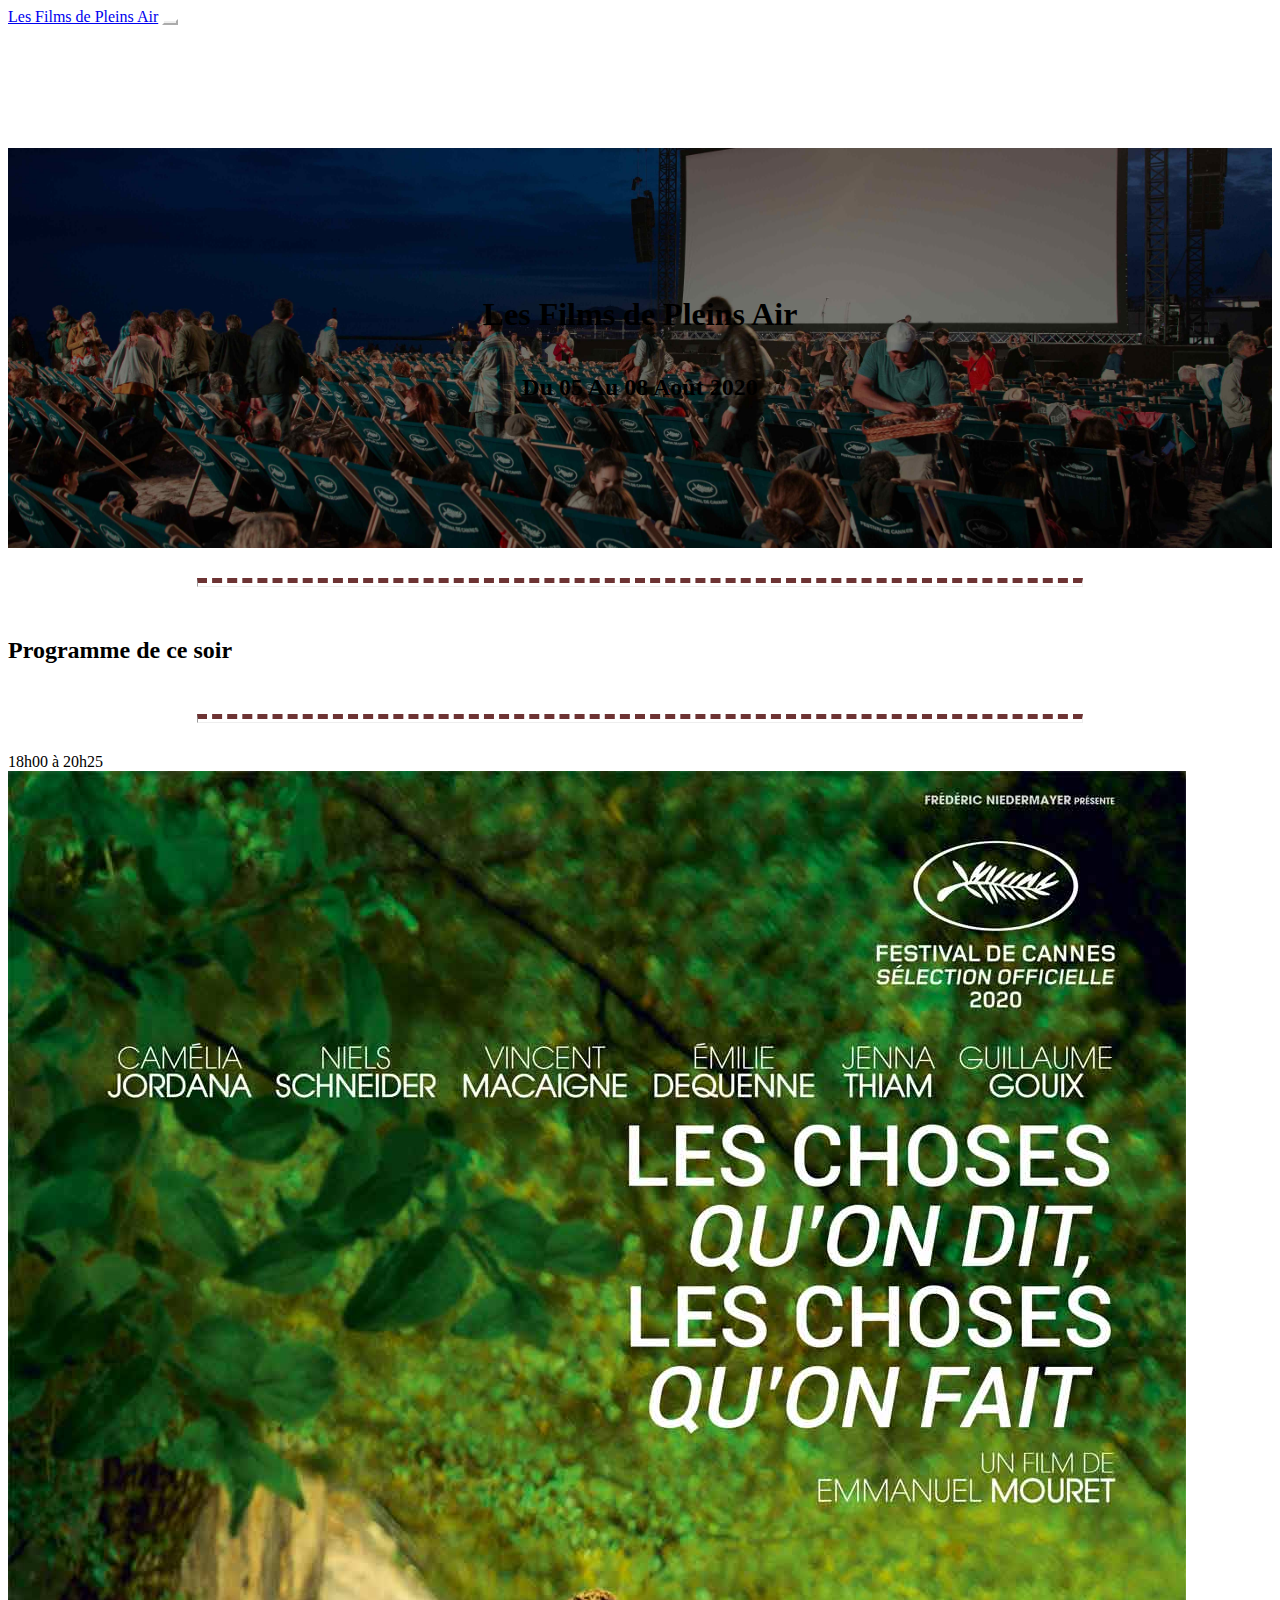
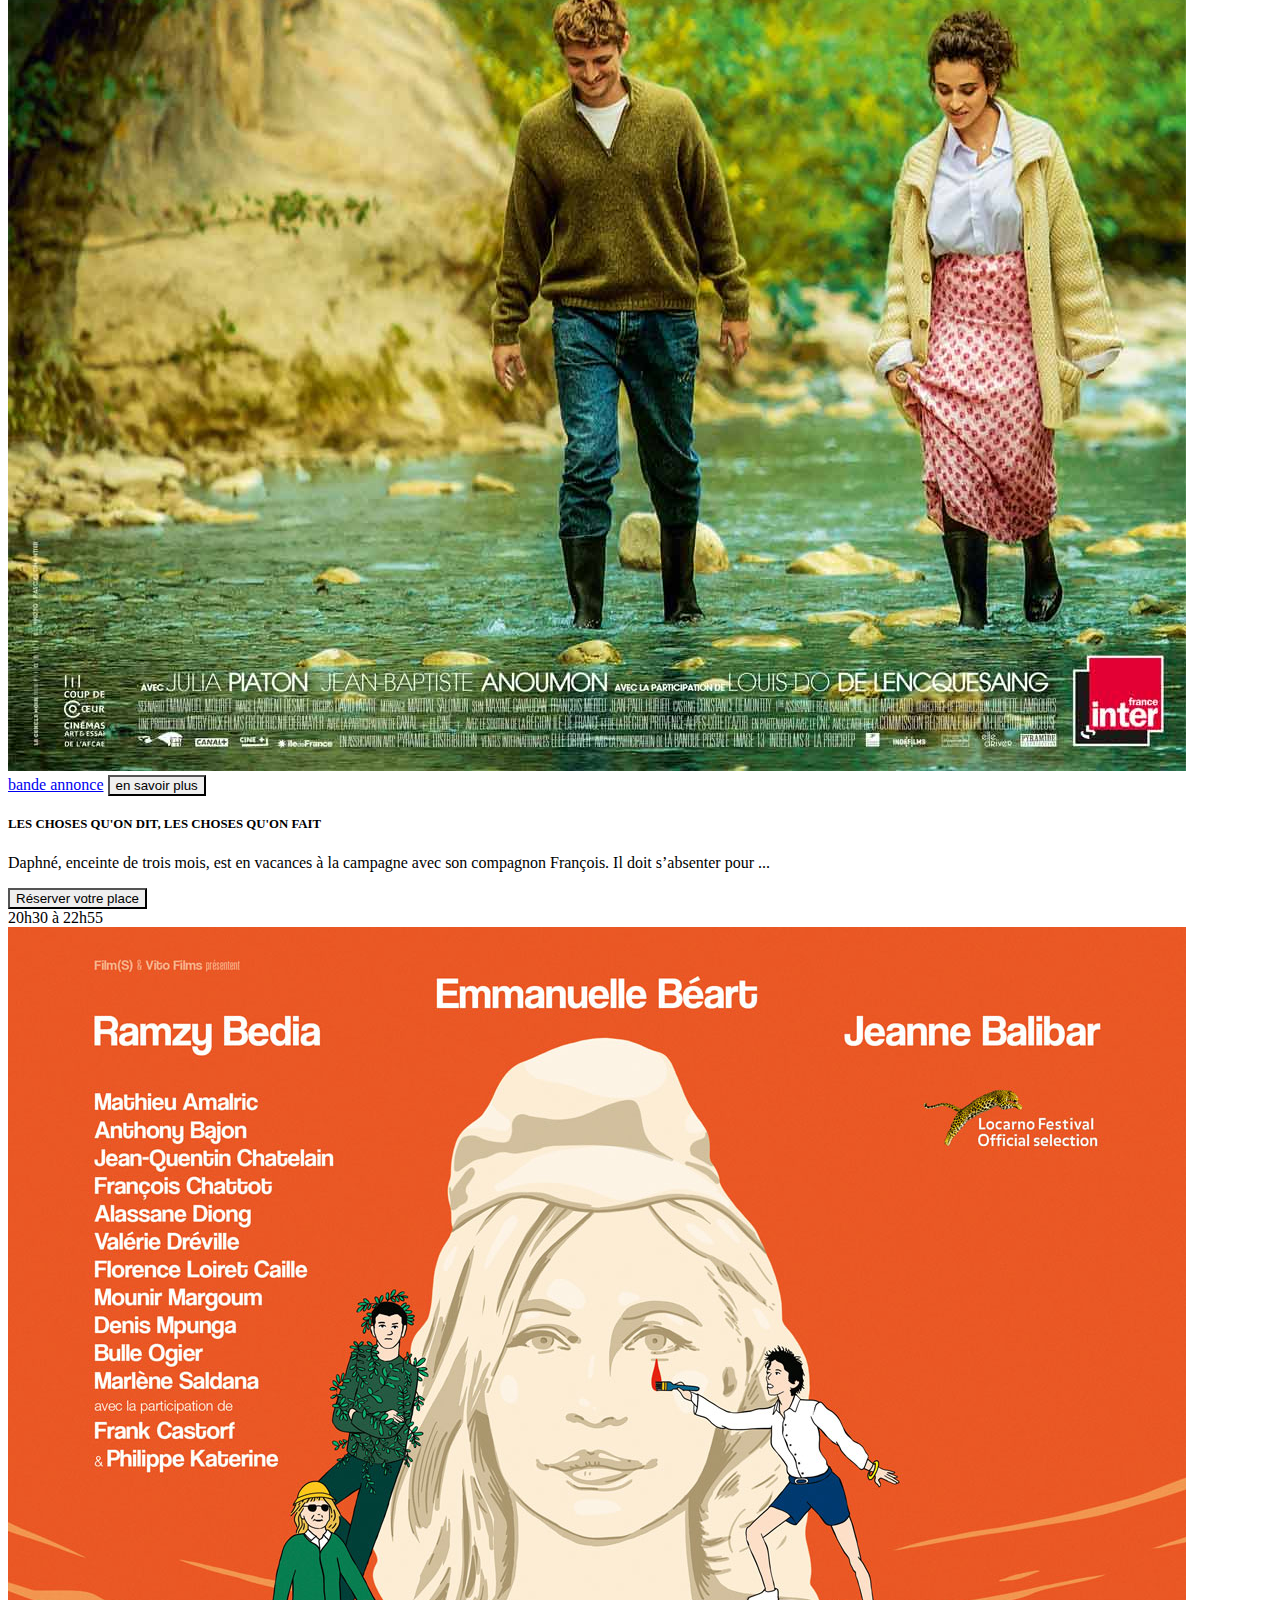
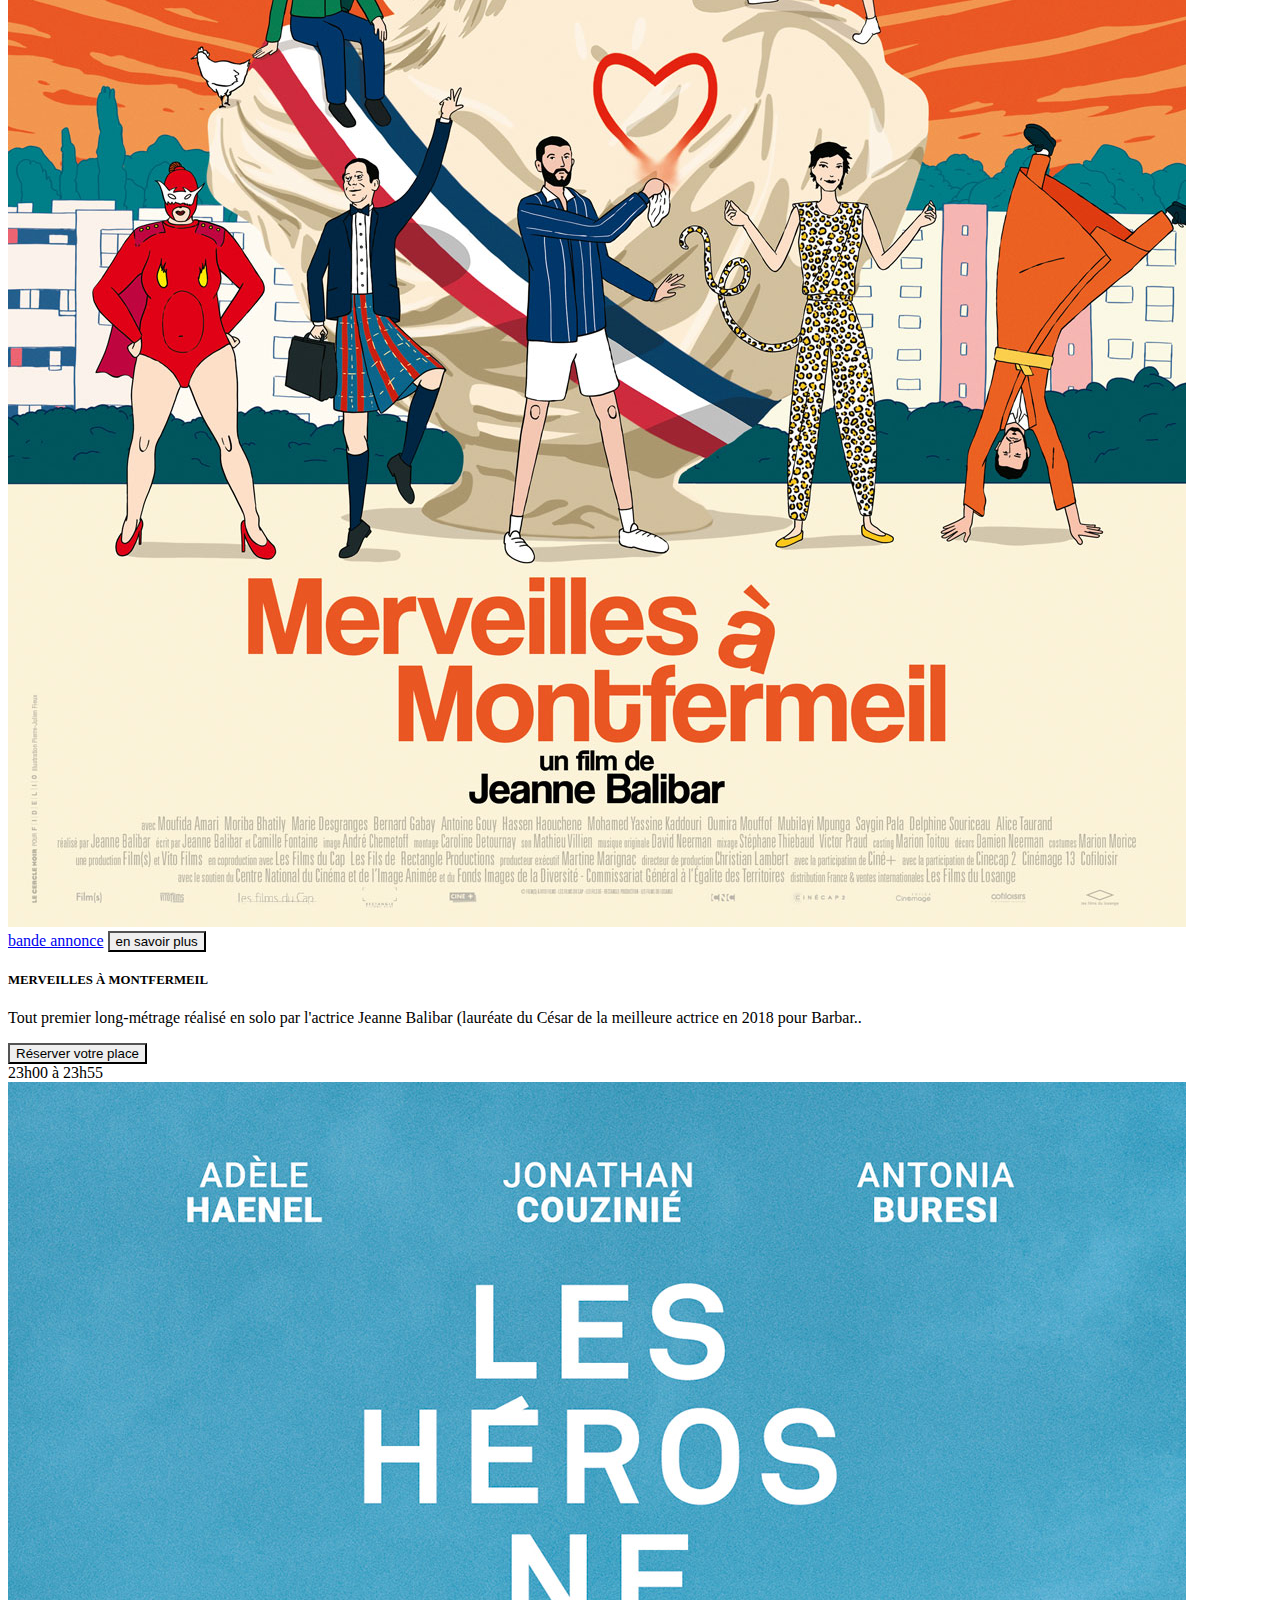
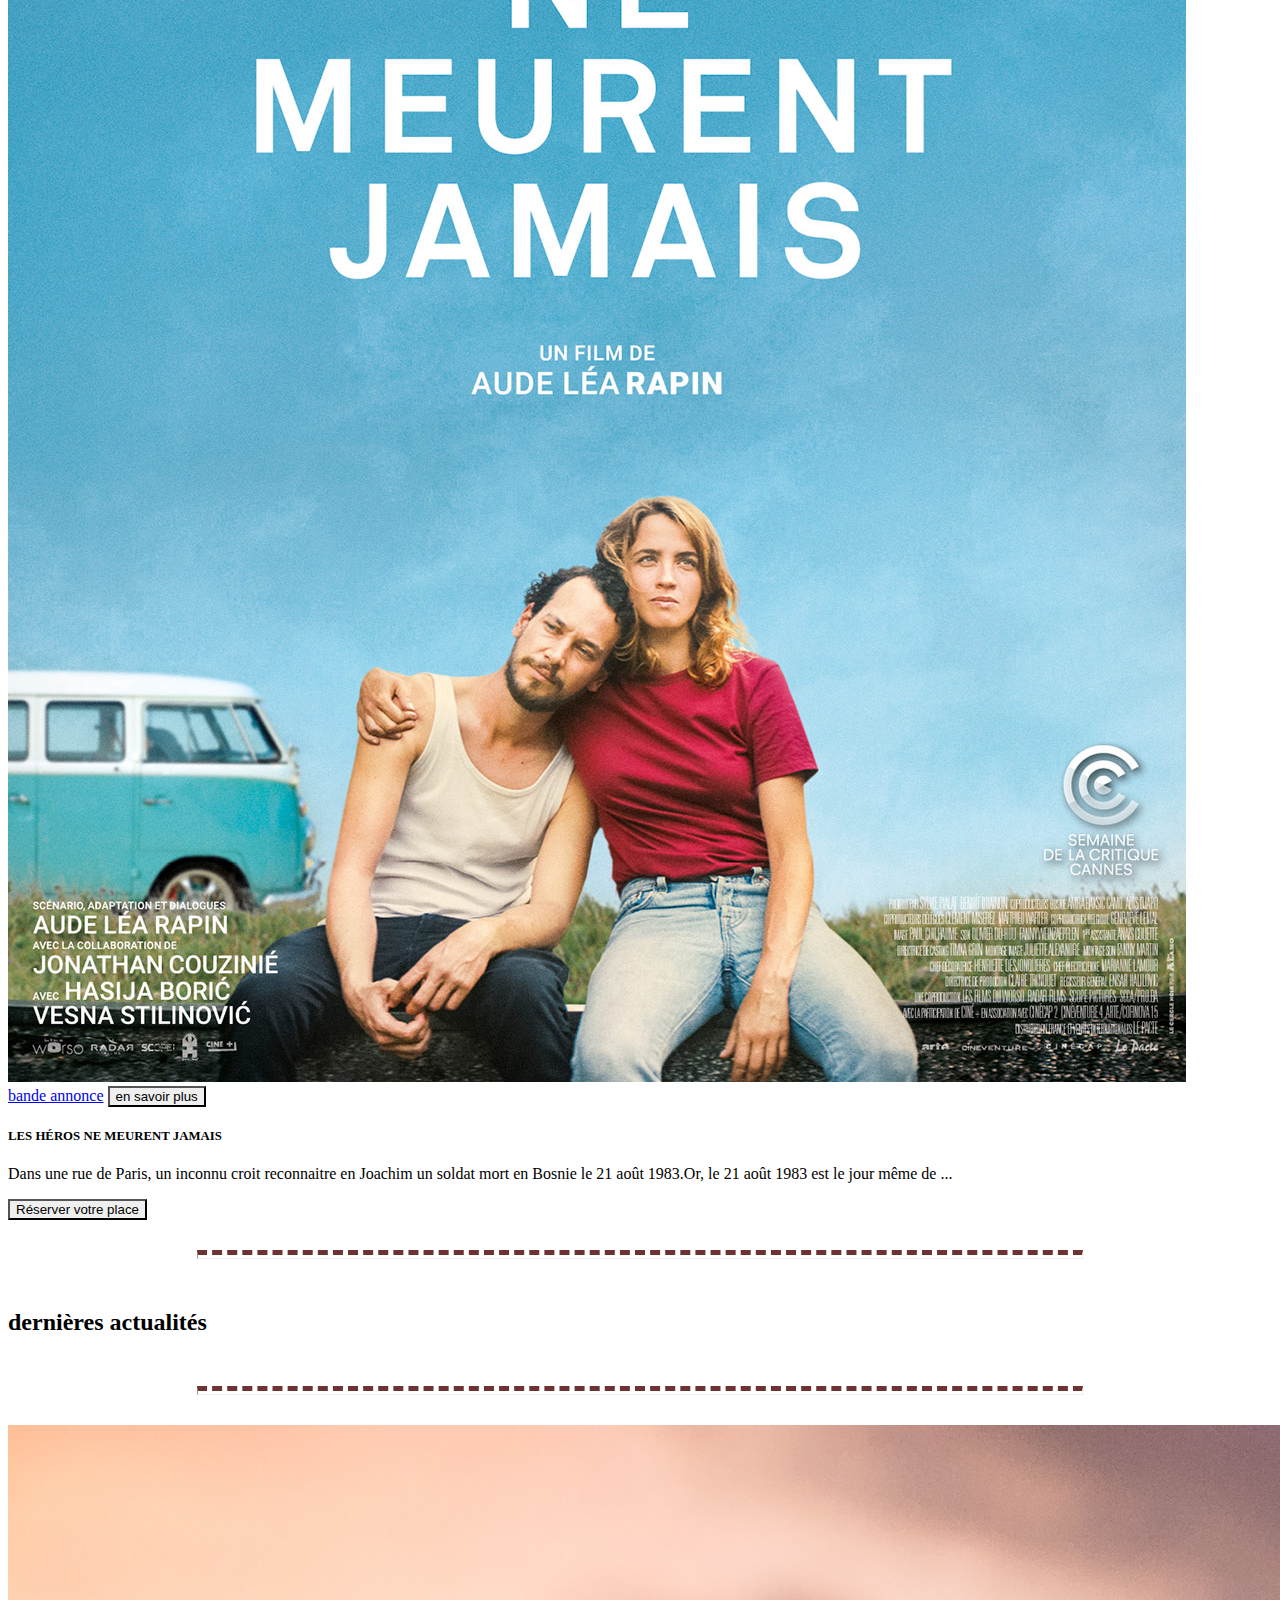
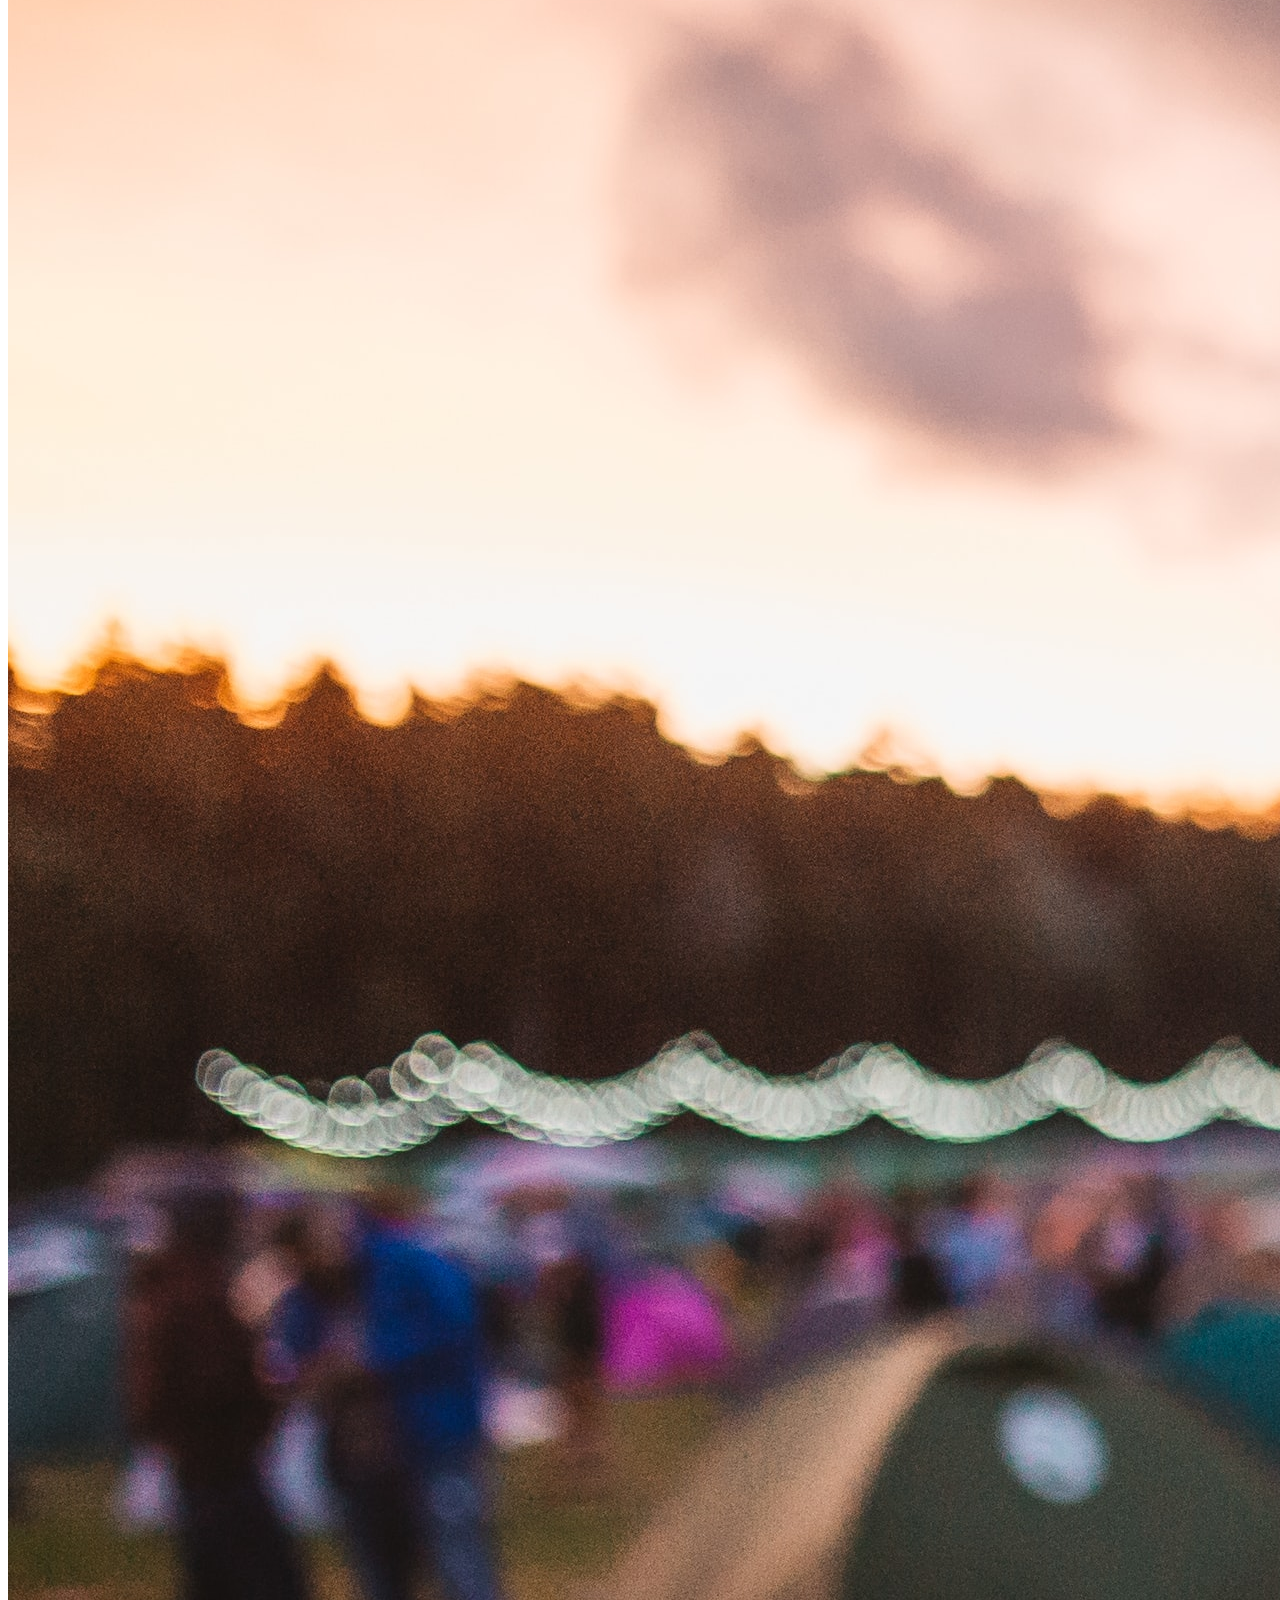
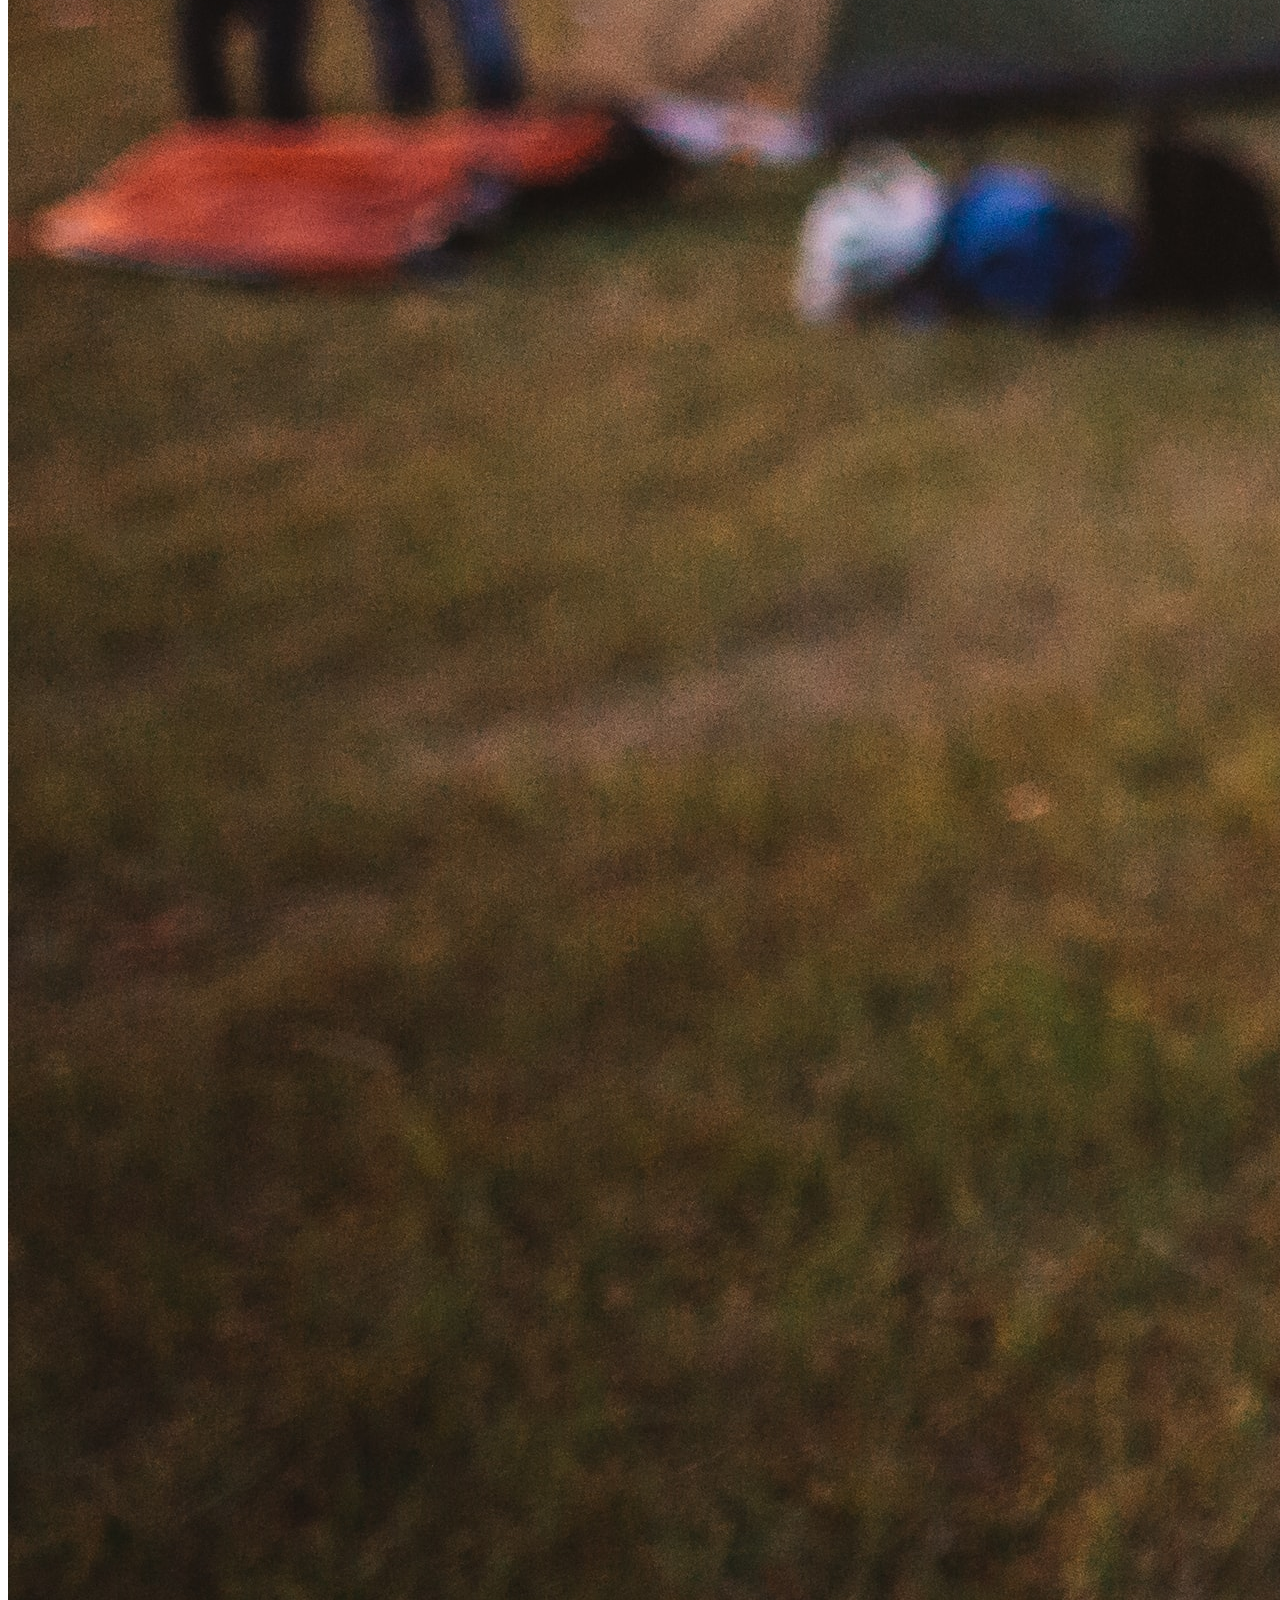
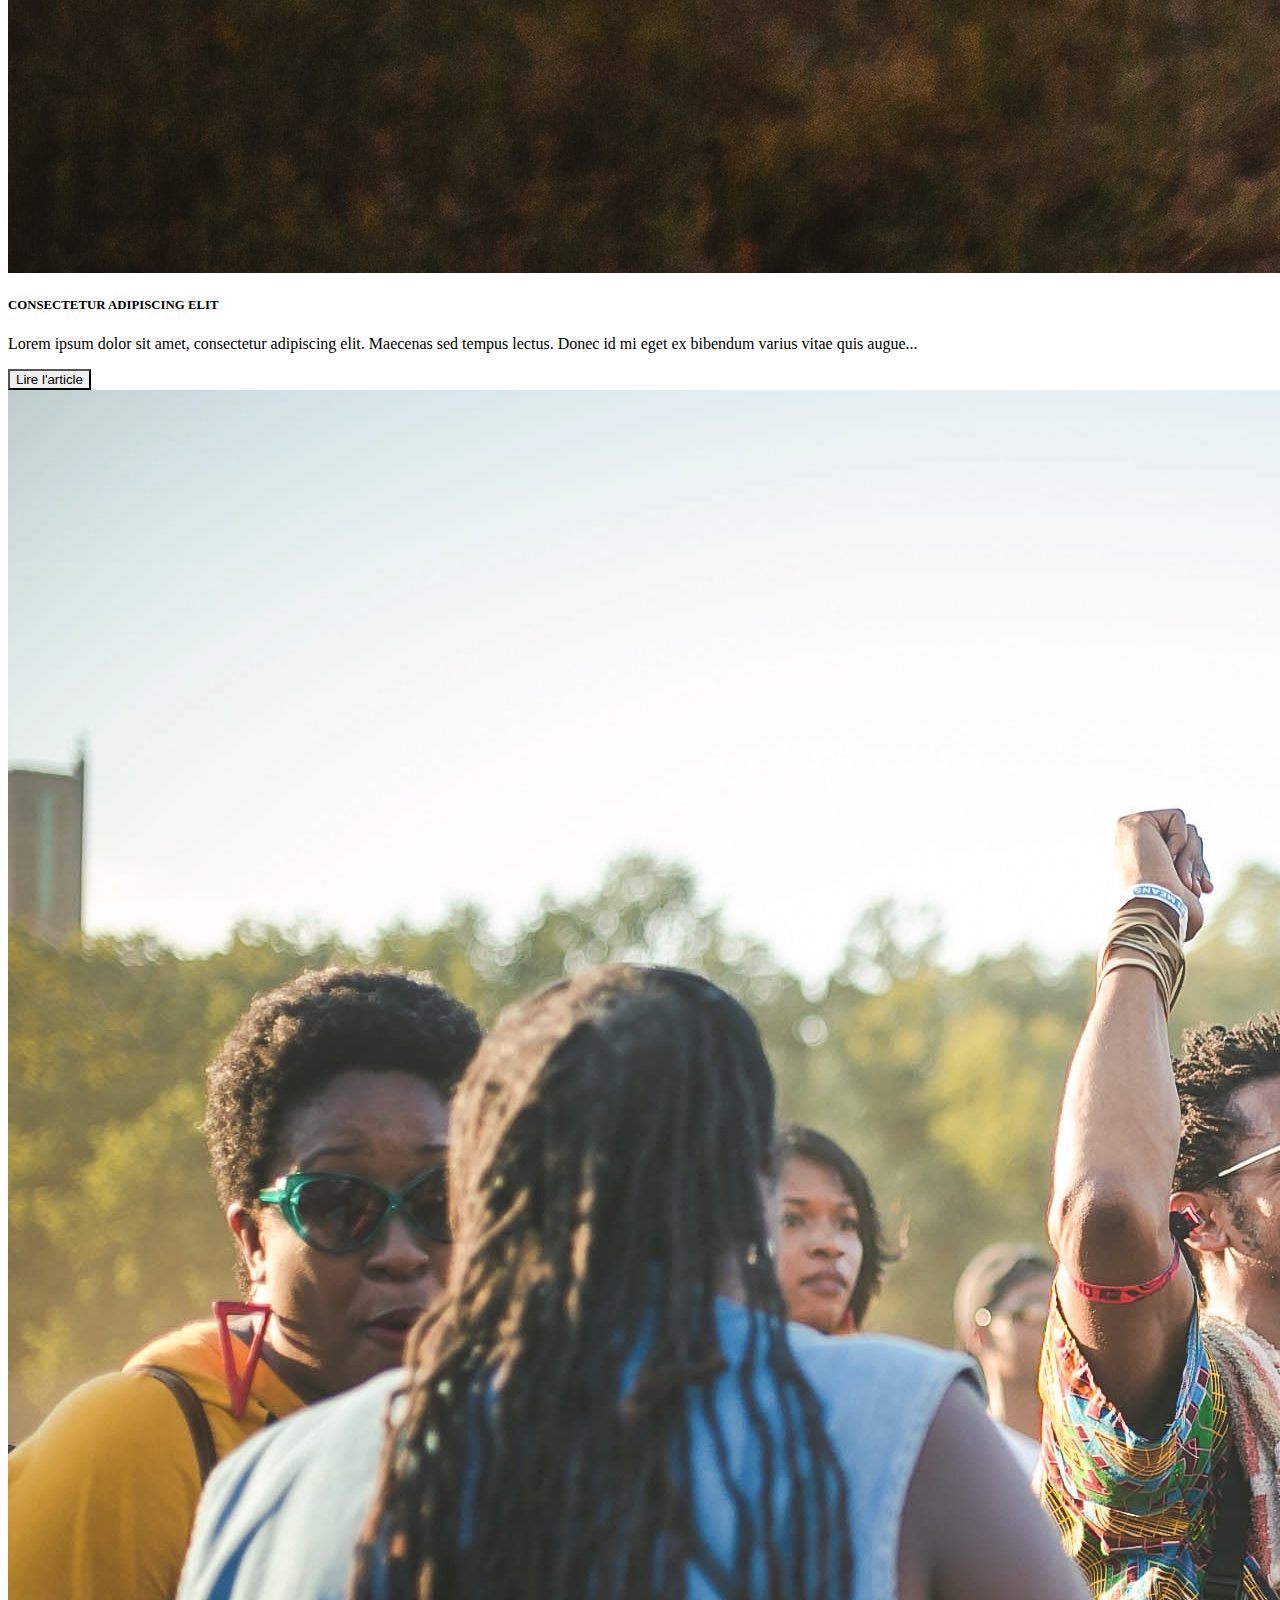
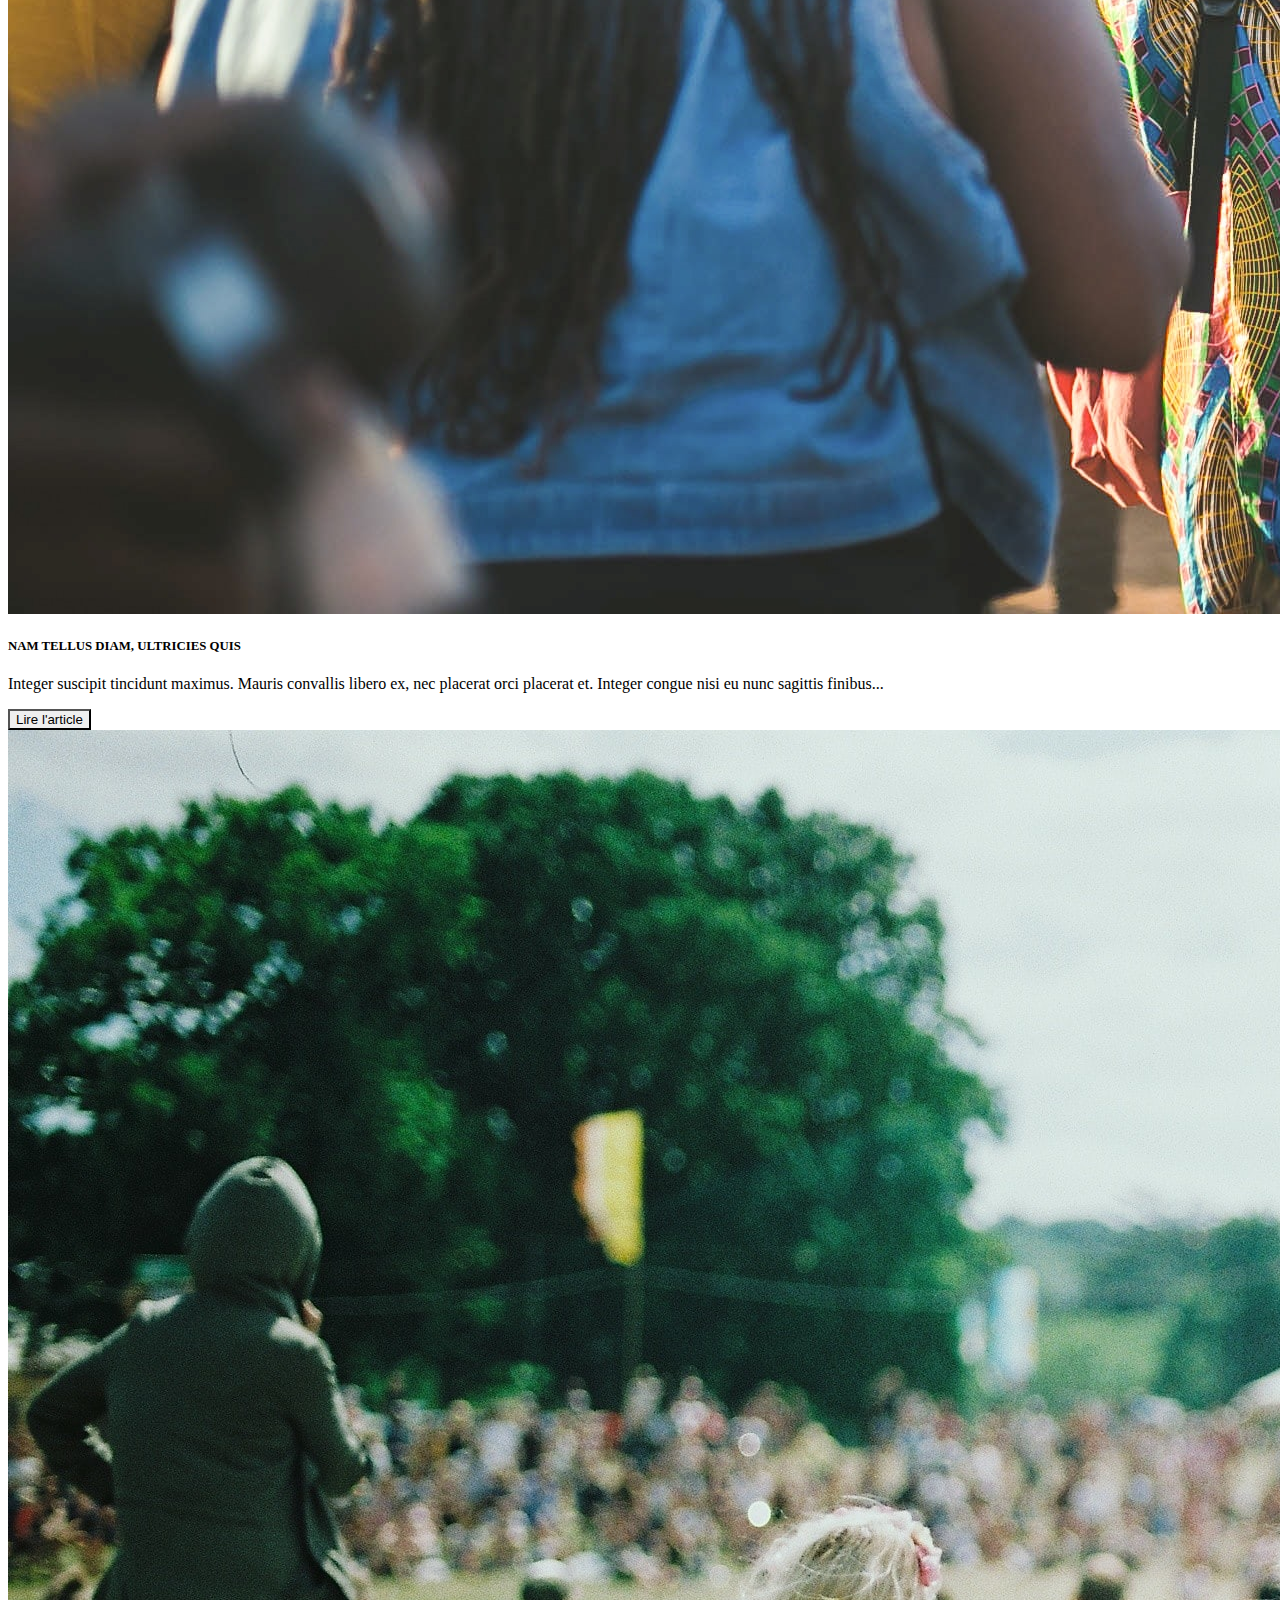
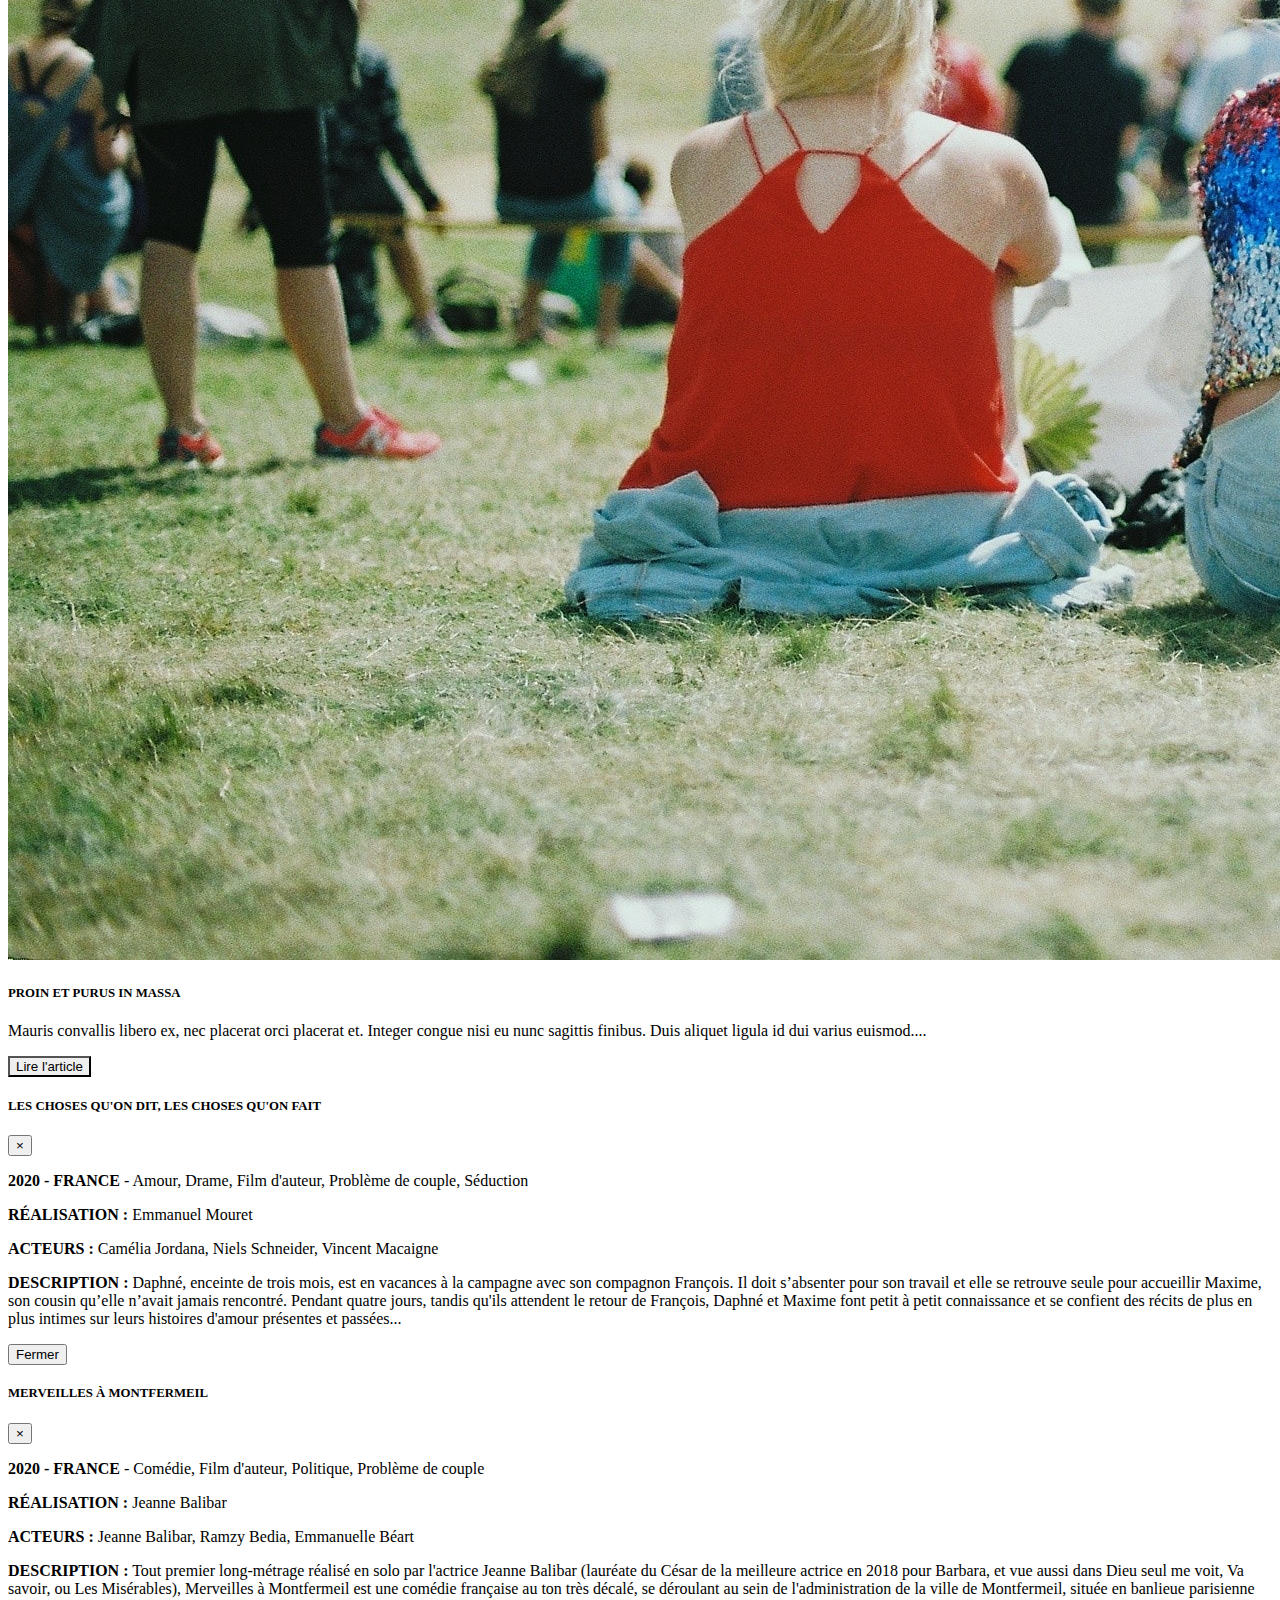
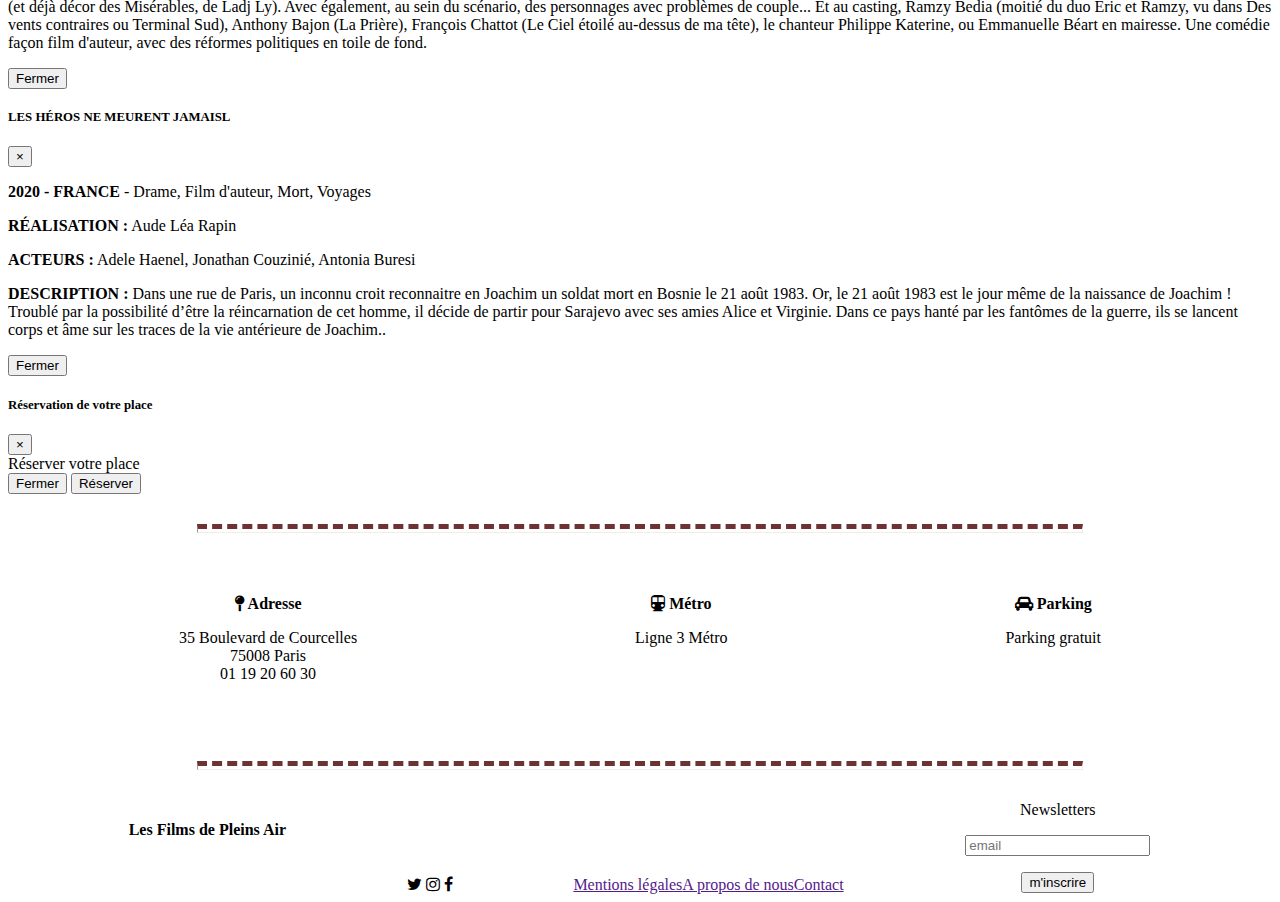
==== commit f99a73a0: "header ok" ====
--- a/index.html
+++ b/index.html
@@ -45,7 +45,7 @@
     <!-- entête du site -->
     <header class="p-5">
         <h1 class="text-white">Les Films de Pleins Air</h1>
-        <h2 class="text-white">Du 05 Au 08 Aout 2020</h2>
+        <h2 class="text-white">Du 05 Au 08 Août 2020</h2>
     </header>
 
     <!-- liste de film à projeter du soir en cours -->
--- a/style.css
+++ b/style.css
@@ -47,7 +47,7 @@
     flex-direction: column;
     align-items: center;
     justify-content: center;
-    background-image: url(./images/cinema-header.jpg);
+    background-image: url(./images/cinema-header-modif.jpg);
     background-repeat: no-repeat;
     background-size: cover;
     background-position: center;
@@ -59,8 +59,12 @@
 /* Extra small devices (portrait phones, less than 576px) */
 @media (max-width: 575.98px) {
 
-    h2{
-        font-size: 1.6rem;
+    header h2{
+        font-size: 1.5rem;
+    }
+
+    h1{
+        font-size: 1.6rem !important;
     }
 
     .informations-container{
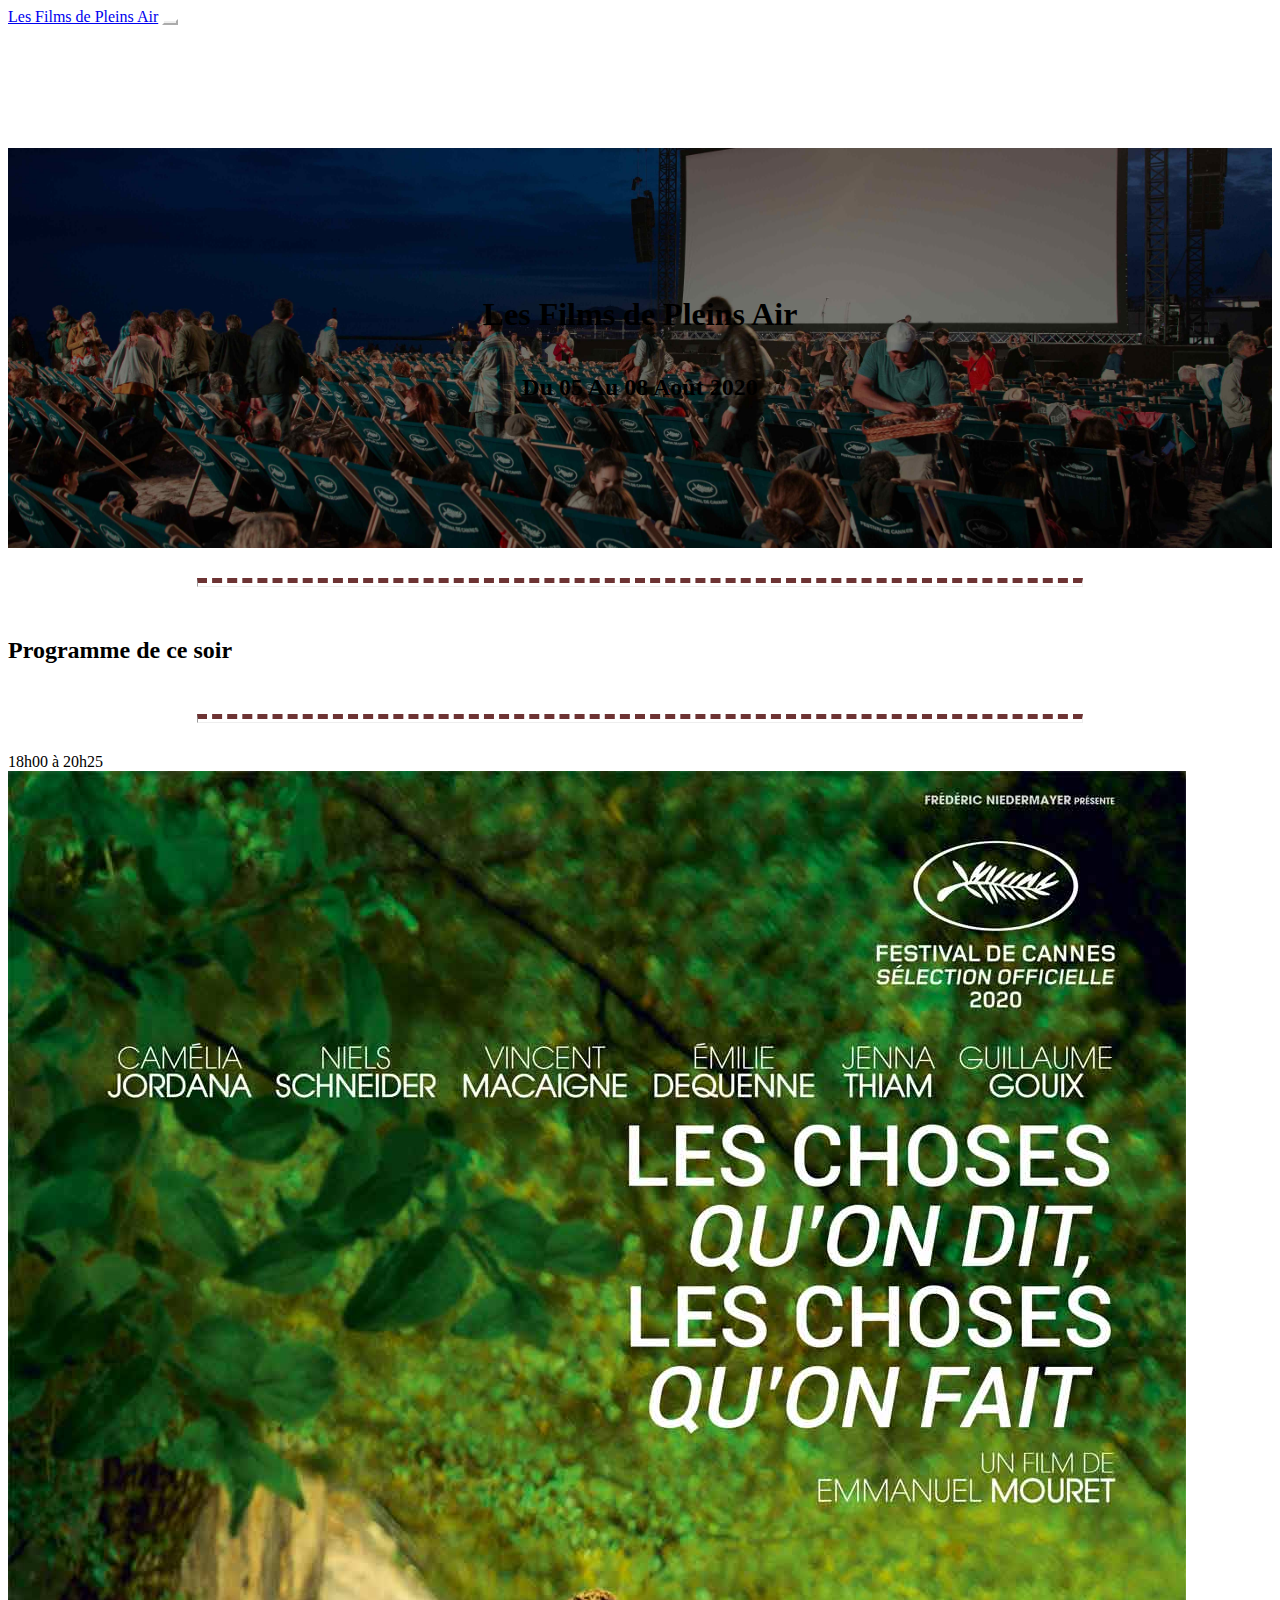
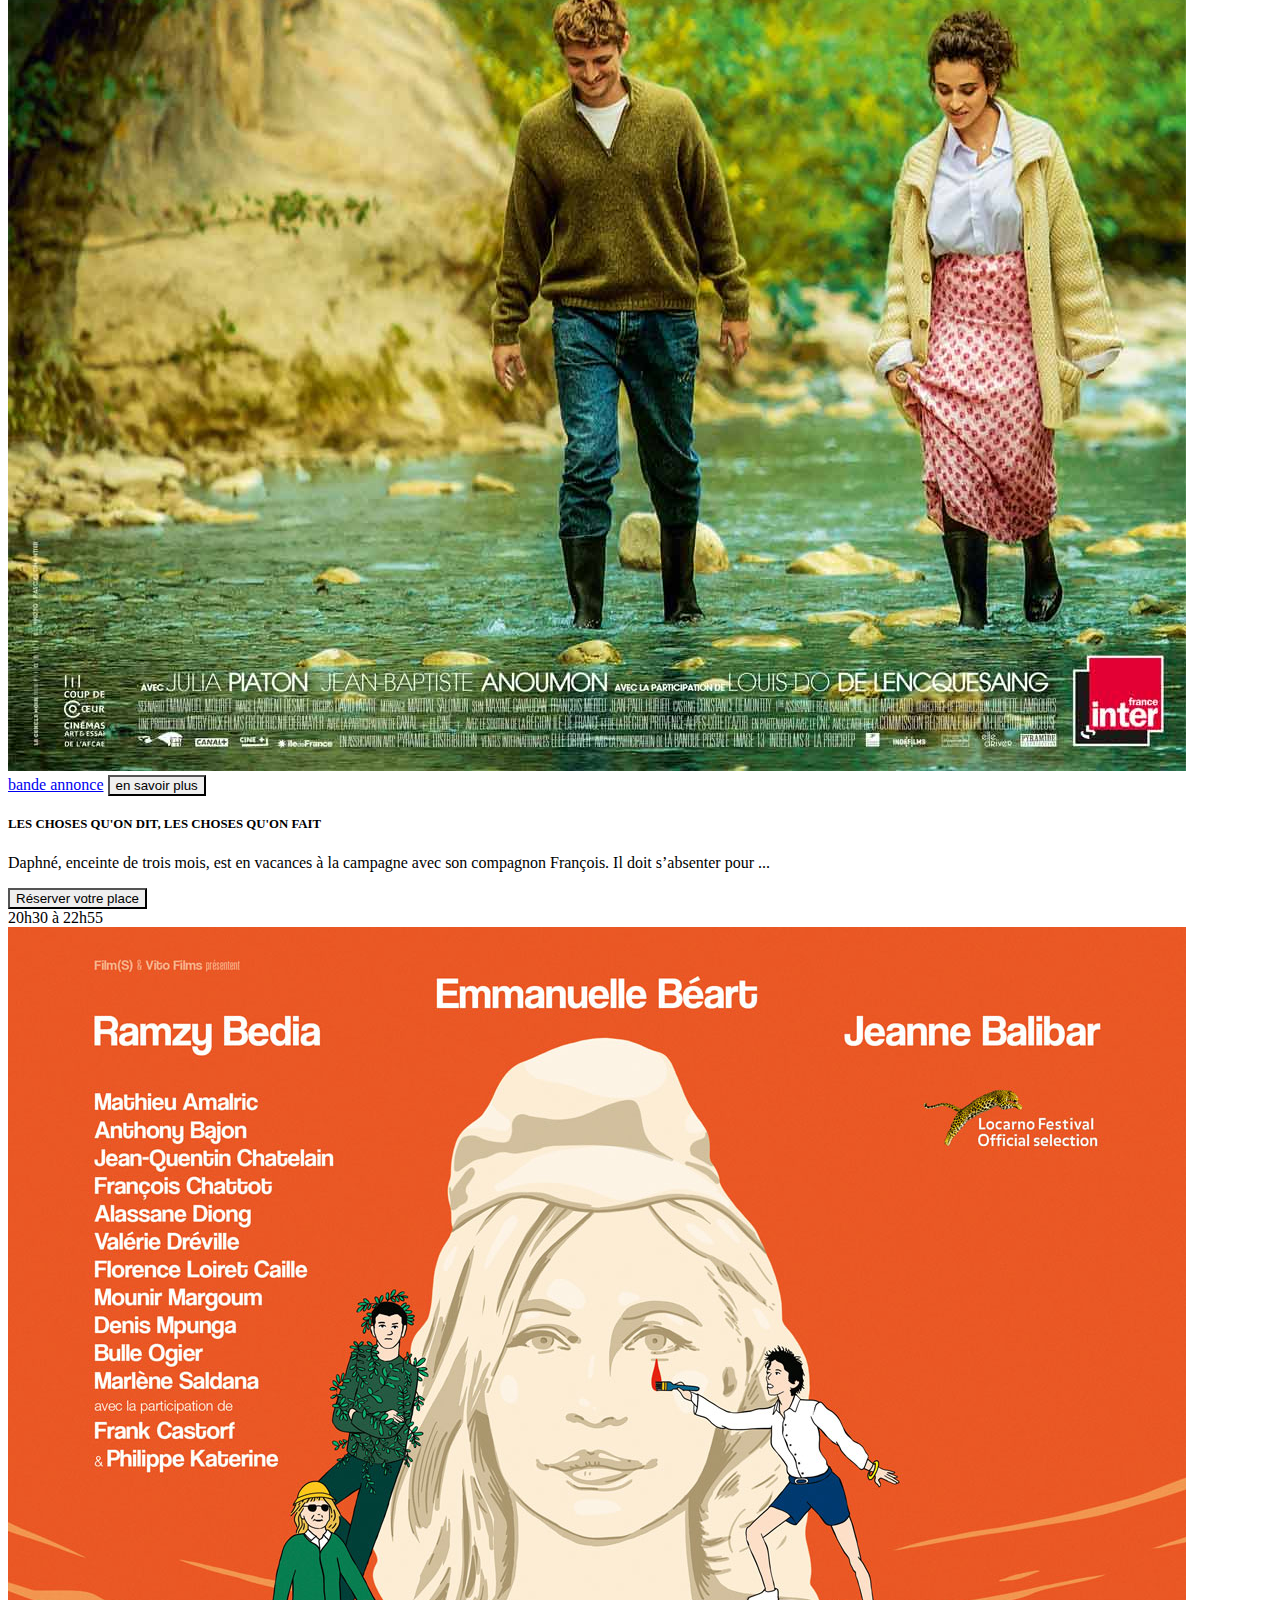
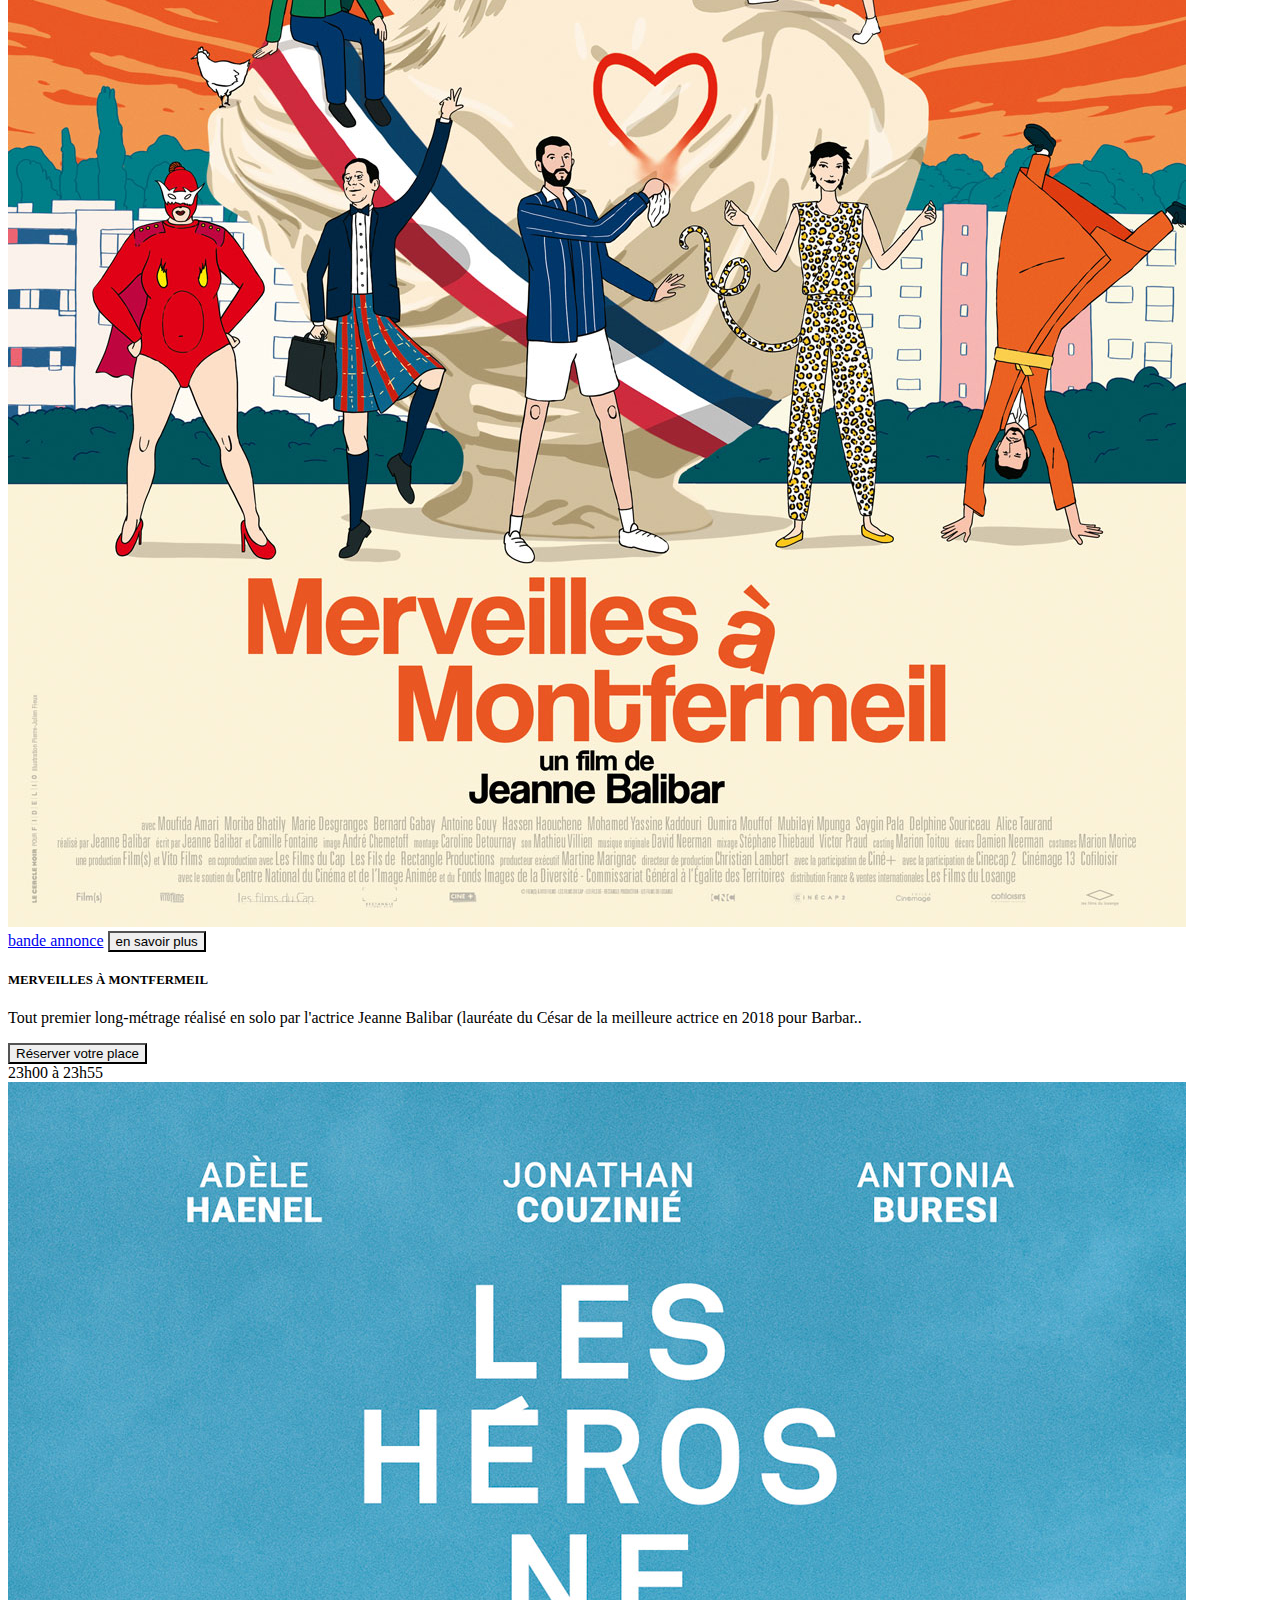
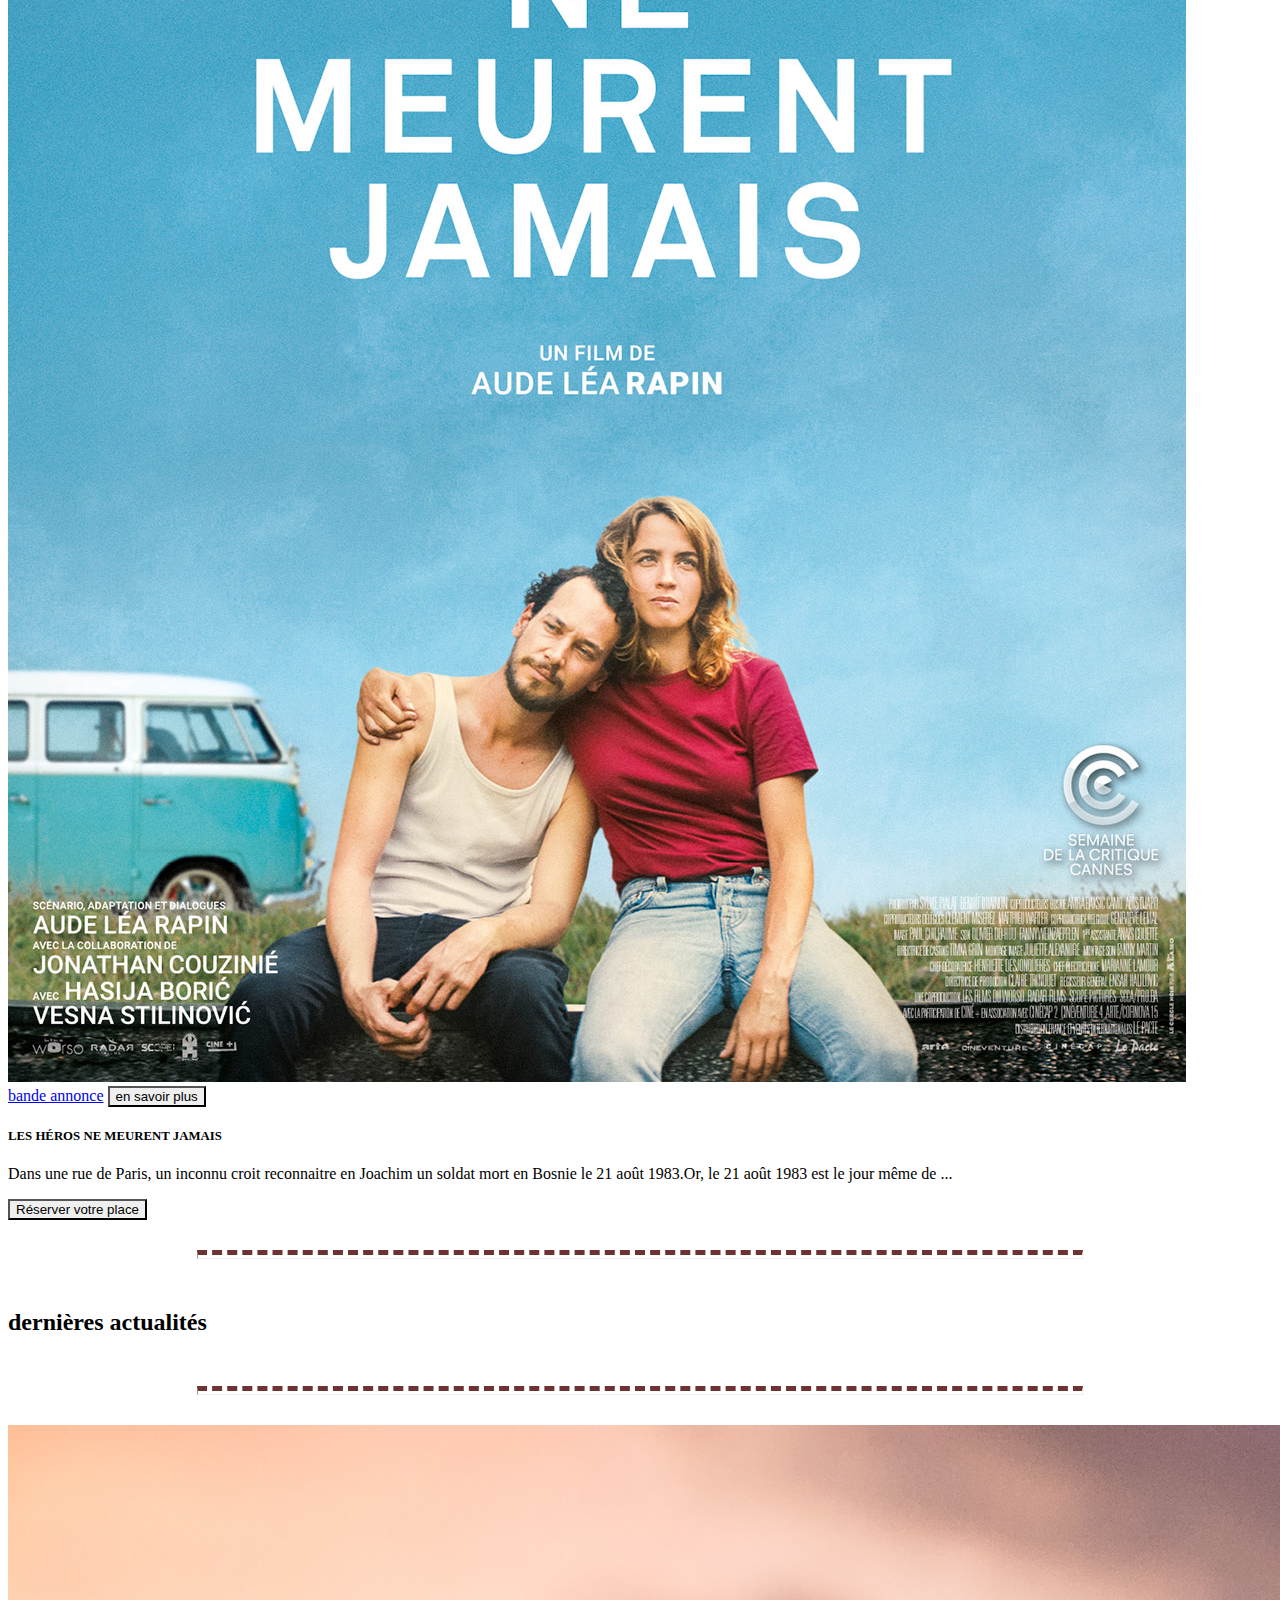
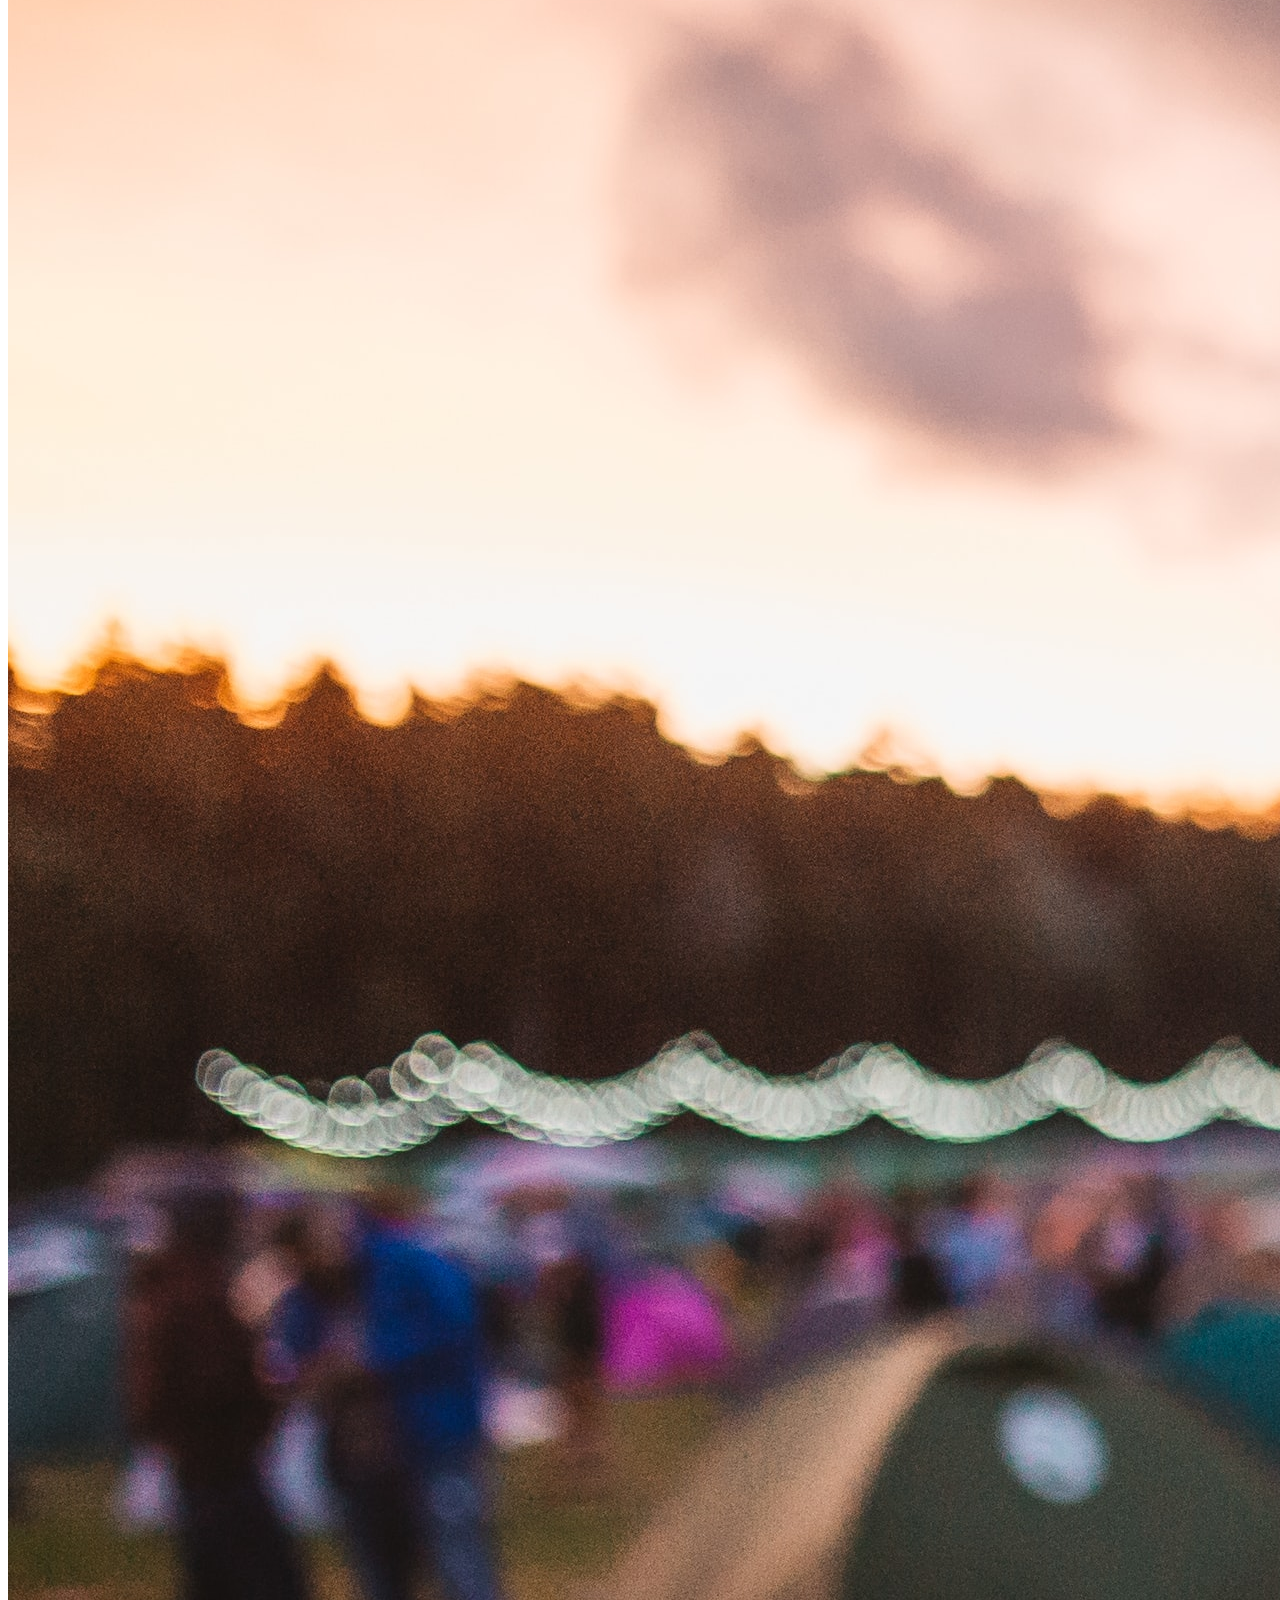
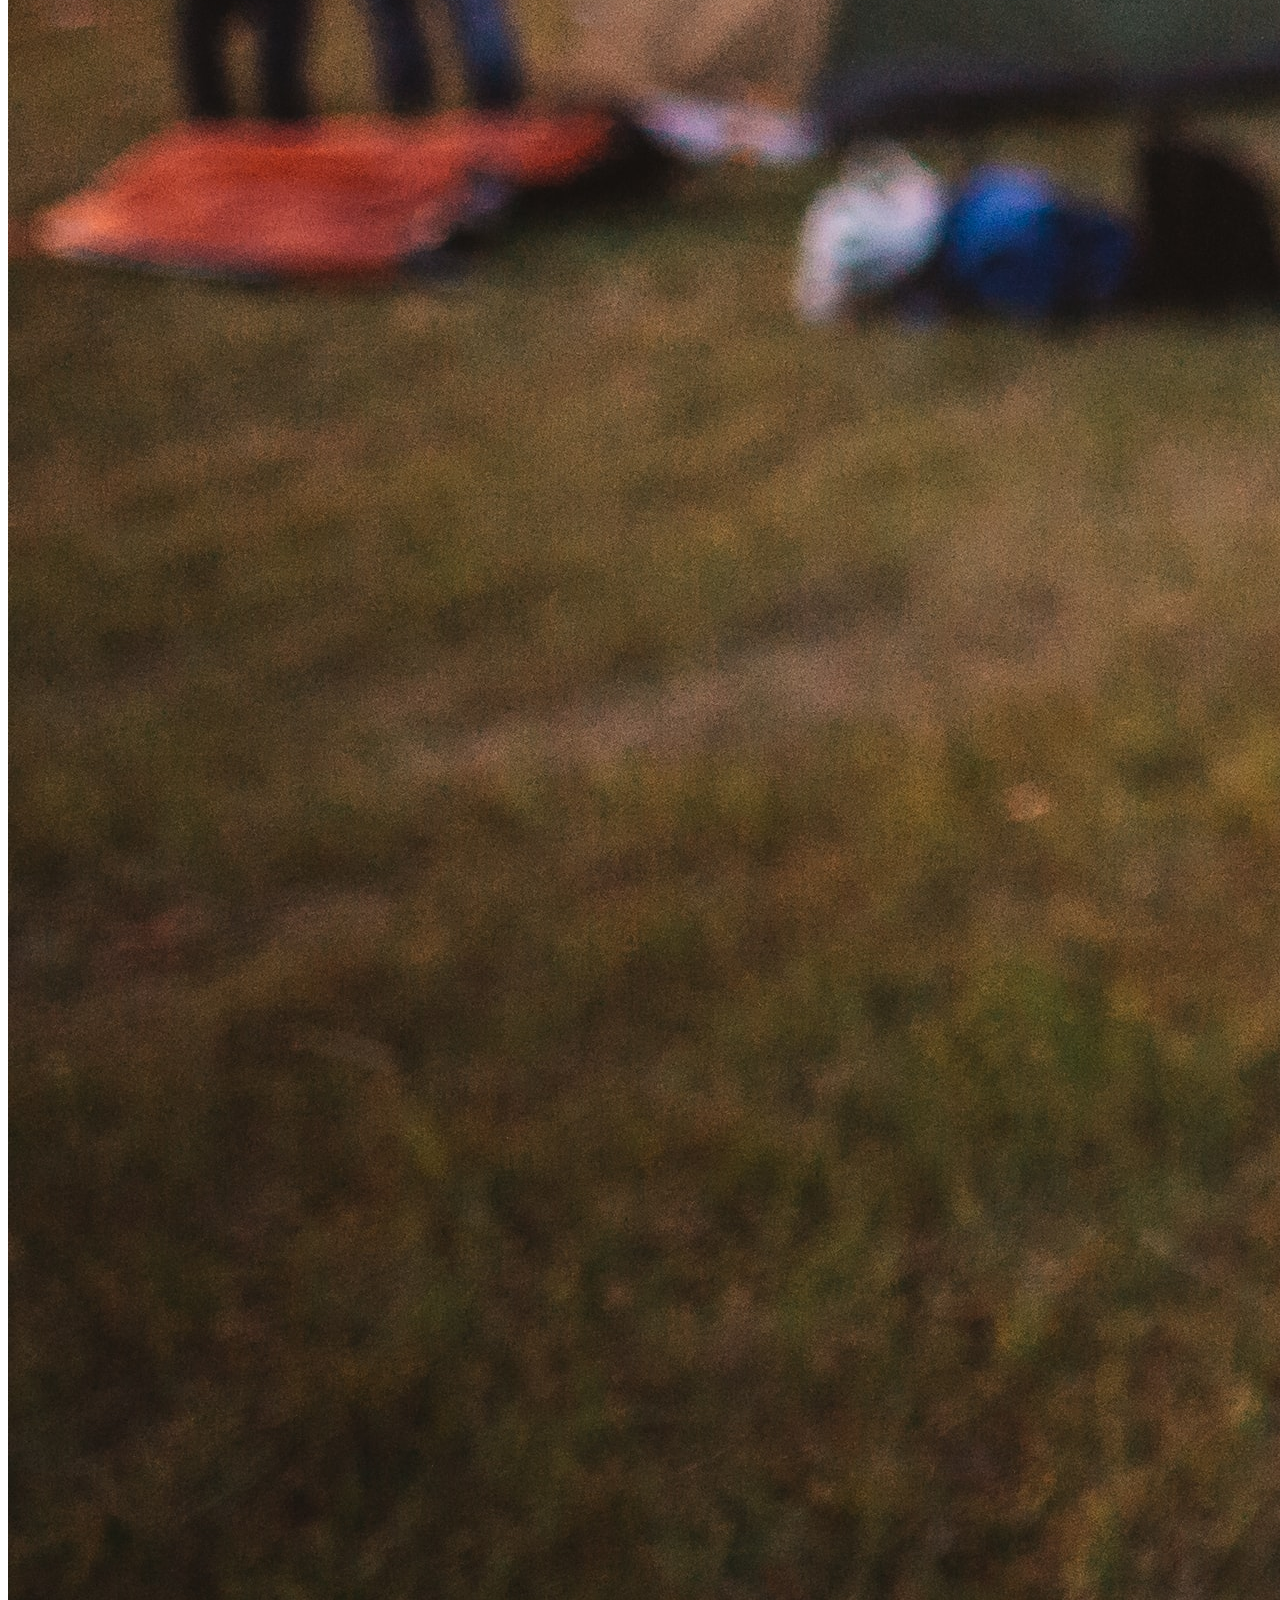
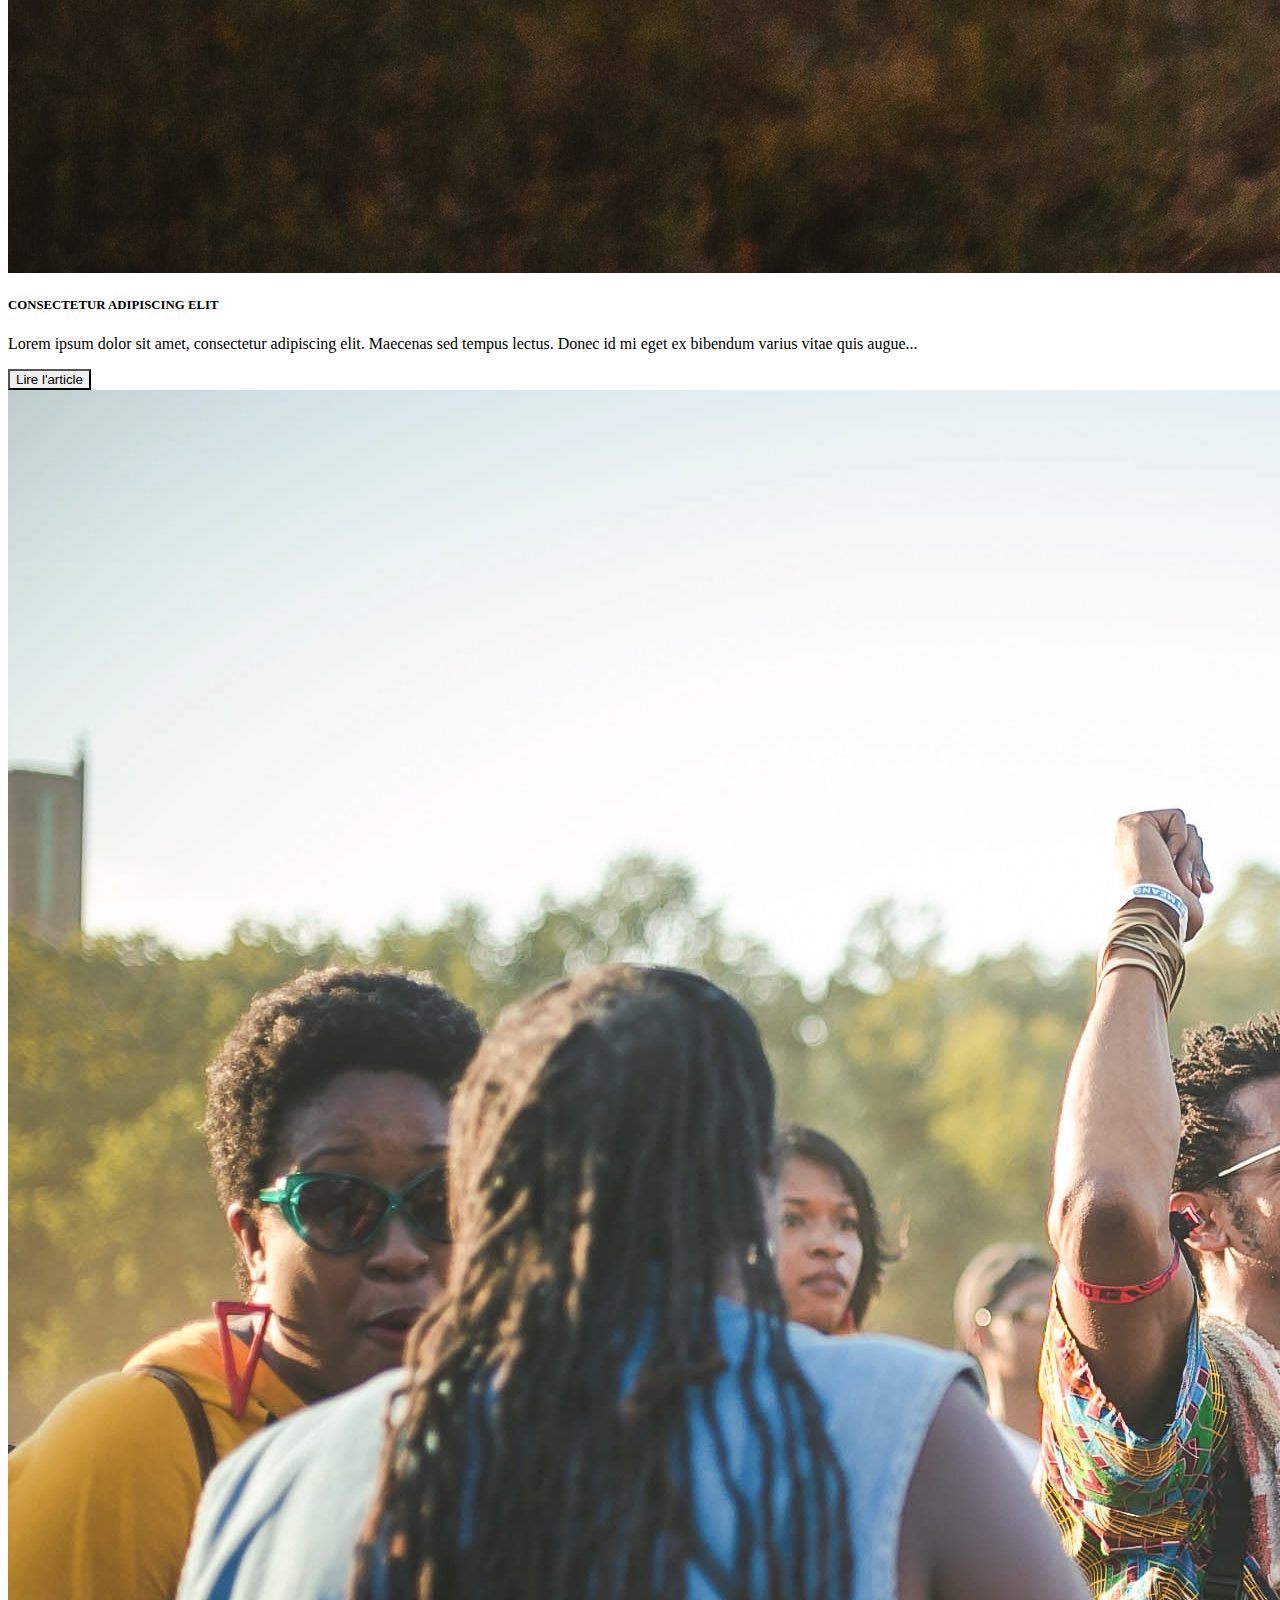
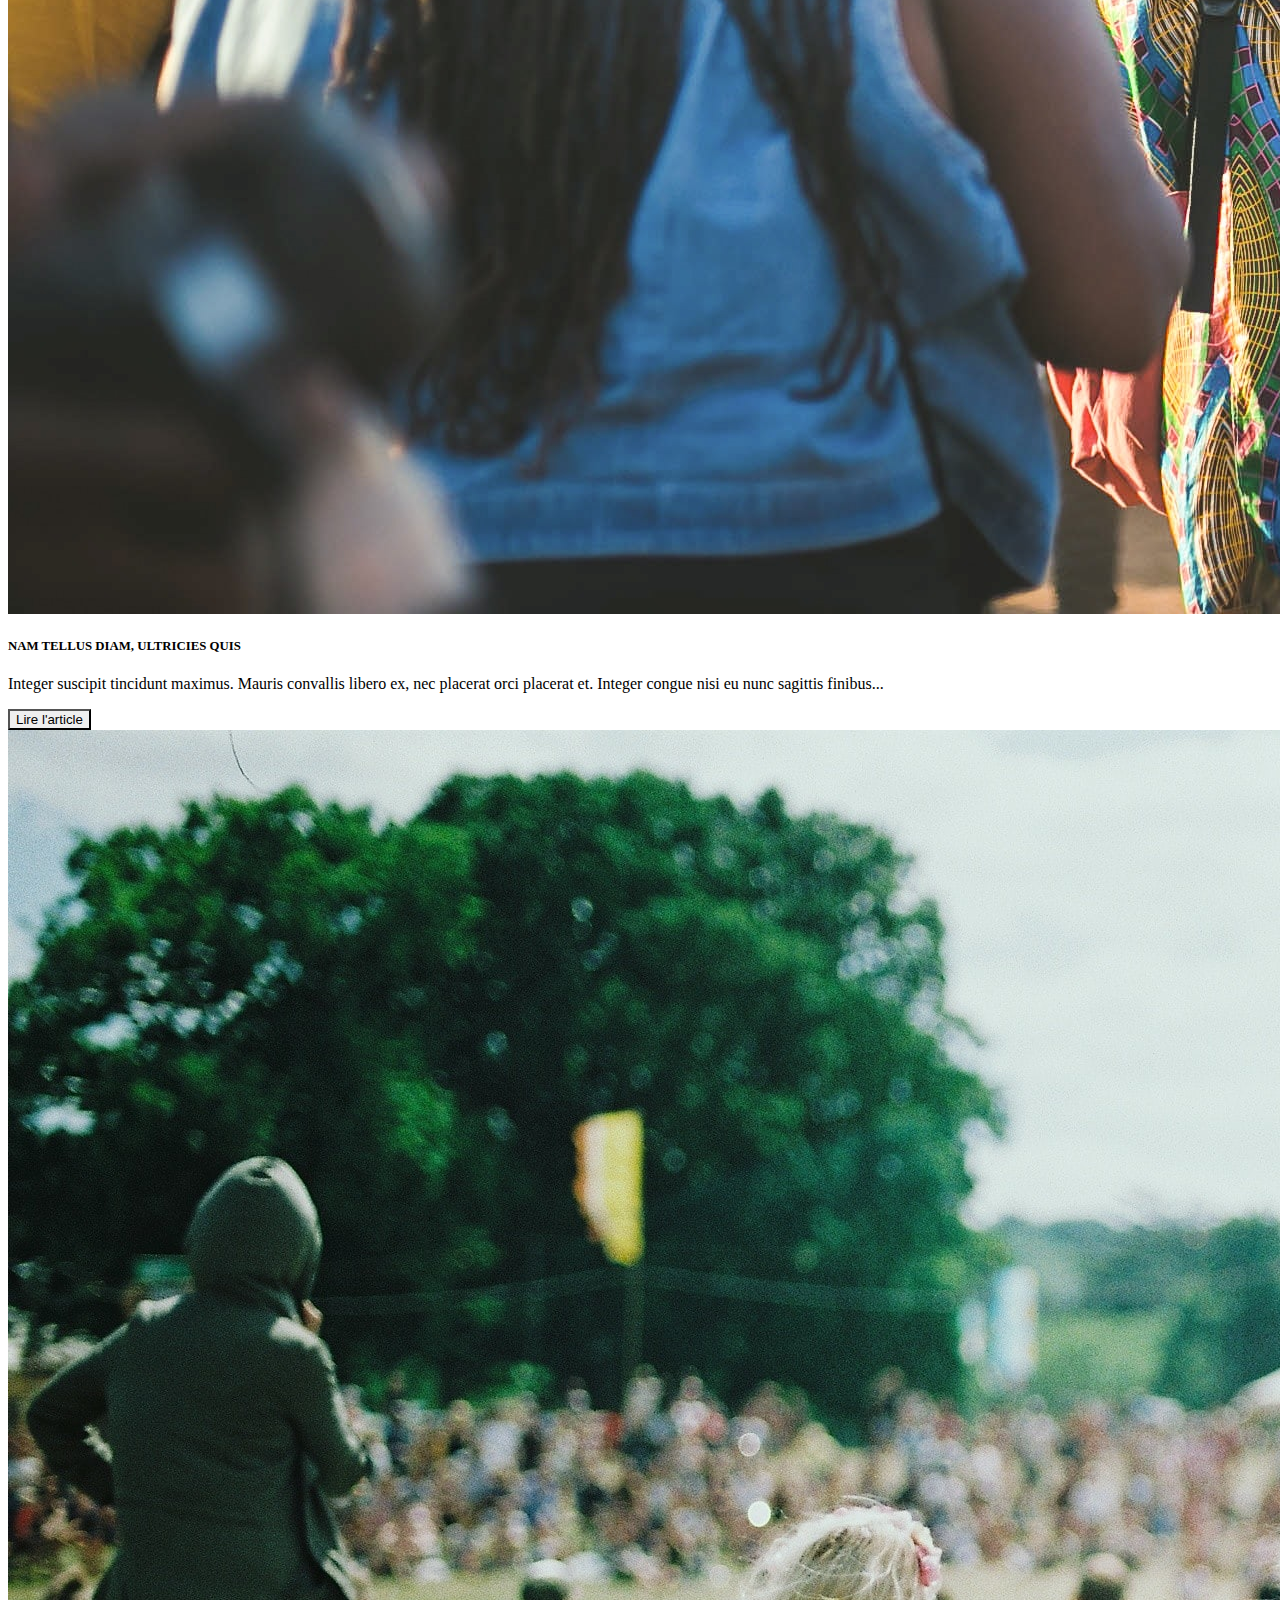
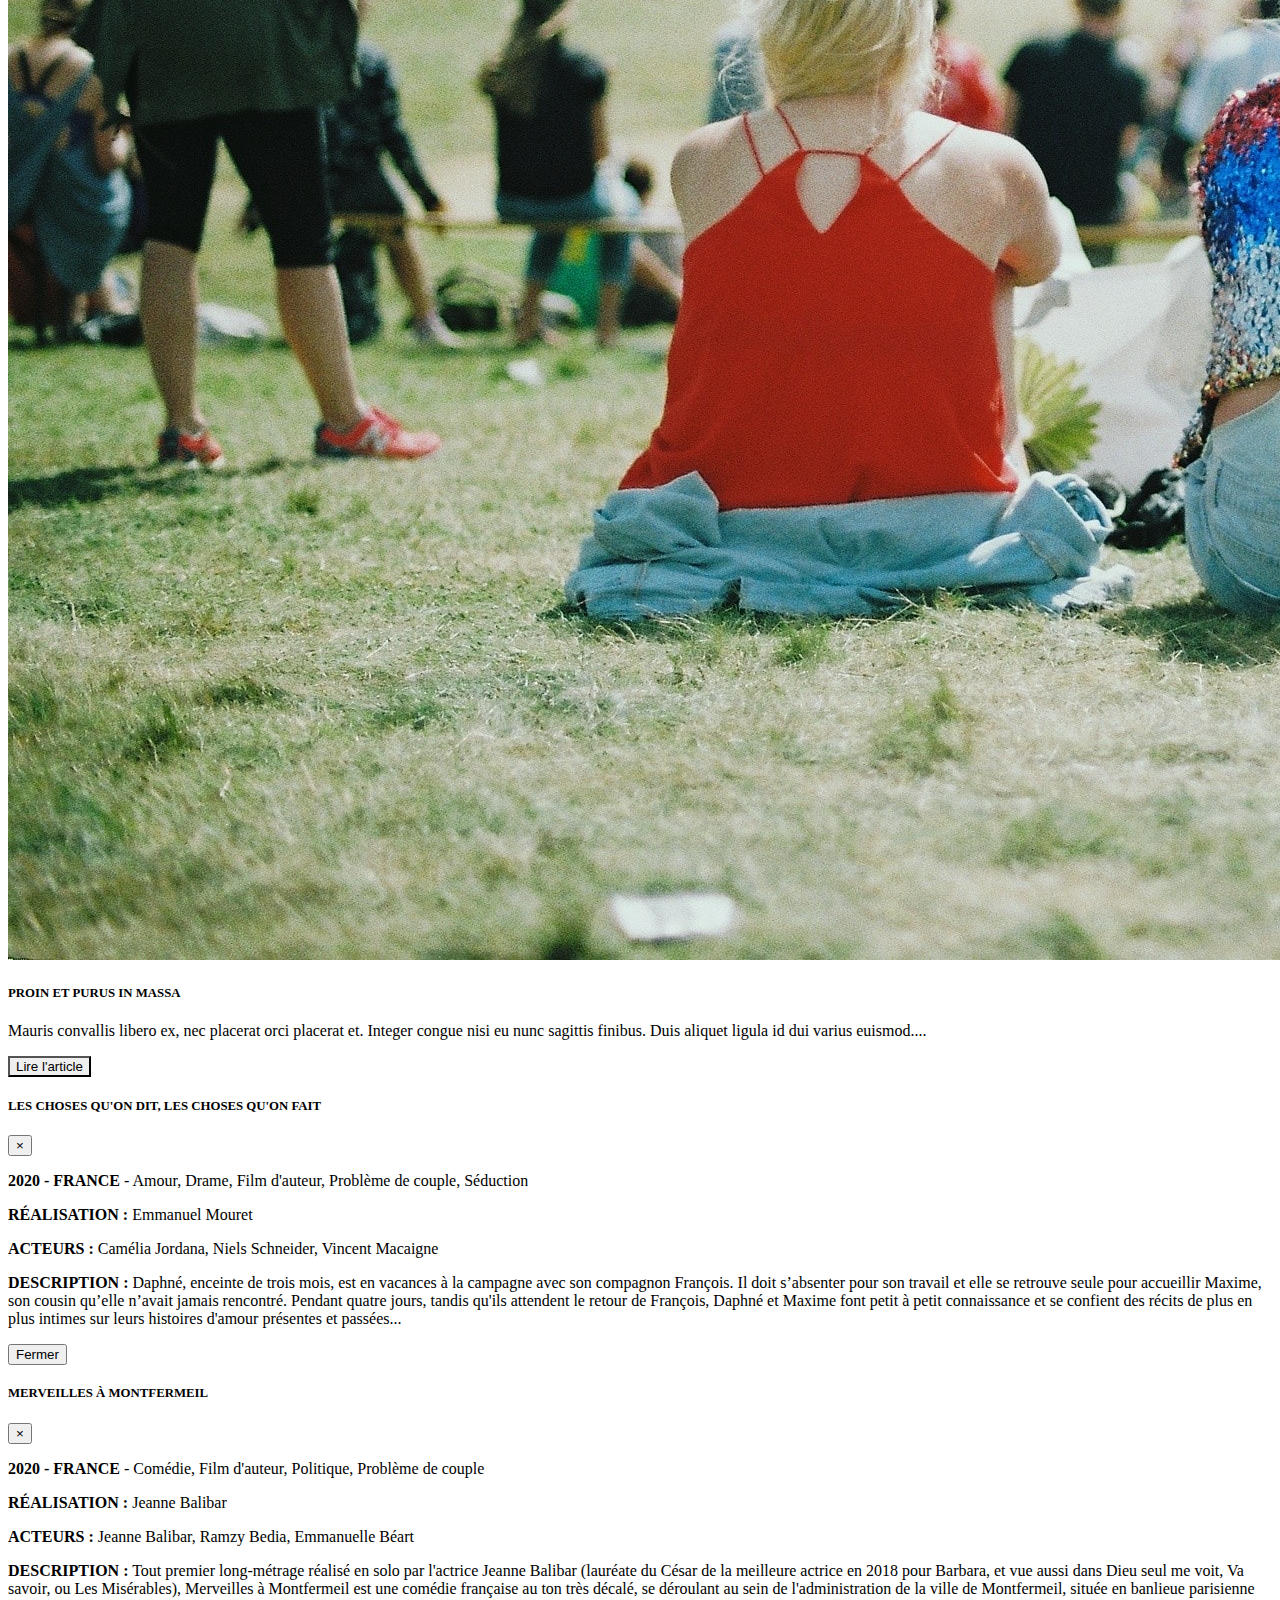
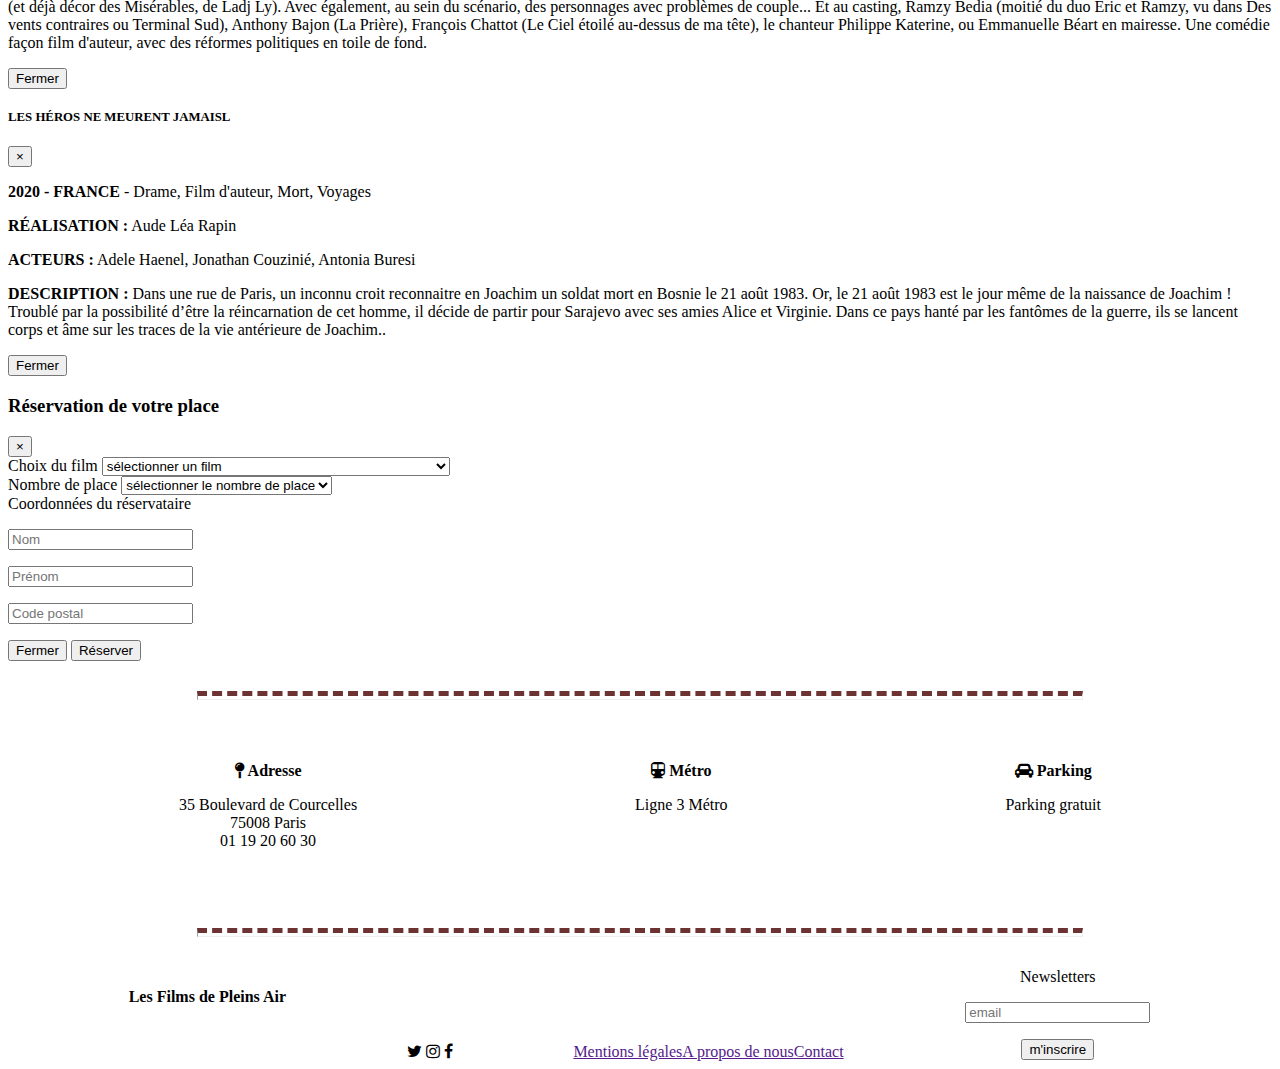
==== commit 5fca0dea: "accueil fini" ====
--- a/index.html
+++ b/index.html
@@ -1,5 +1,5 @@
 <!DOCTYPE html>
-<html lang="en">
+<html lang="fr">
 
 <head>
     <meta charset="UTF-8">
@@ -15,7 +15,7 @@
 <body>
     <!-- Barre de navigation -->
     <nav class="navbar navbar-expand-lg navbar-dark bg-danger">
-        <a class="navbar-brand" href="#">Les Films de Pleins Air</a>
+        <a class="navbar-brand" href="./index.html">Les Films de Pleins Air</a>
         <button class="navbar-toggler" type="button" data-toggle="collapse" data-target="#navbarSupportedContent"
             aria-controls="navbarSupportedContent" aria-expanded="false" aria-label="Toggle navigation">
             <span class="navbar-toggler-icon"></span>
@@ -24,7 +24,7 @@
         <div class="collapse navbar-collapse" id="navbarSupportedContent">
             <ul class="navbar-nav ml-auto text-white">
                 <li class="nav-item">
-                    <a class="nav-link" href="#">Accueil</span></a>
+                    <a class="nav-link" href="./index.html">Accueil</span></a>
                 </li>
                 <li class="nav-item">
                     <a class="nav-link" href="#">Programme</a>
@@ -36,7 +36,7 @@
                     <a class="nav-link" href="#">A propos de nous</a>
                 </li>
                 <li class="nav-item">
-                    <a class="nav-link" href="#">Contact</a>
+                    <a class="nav-link" href="./contact.html">Contact</a>
                 </li>
             </ul>
         </div>
@@ -231,10 +231,12 @@
                     </button>
                 </div>
                 <div class="modal-body">
-                    <p><span class="weight">2020 - FRANCE</span> - Amour, Drame, Film d'auteur, Problème de couple, Séduction</p>
+                    <p><span class="weight">2020 - FRANCE</span> - Amour, Drame, Film d'auteur, Problème de couple,
+                        Séduction</p>
                     <p><span class="weight">RÉALISATION :</span> Emmanuel Mouret</p>
                     <p><span class="weight">ACTEURS :</span> Camélia Jordana, Niels Schneider, Vincent Macaigne</p>
-                    <p><span class="weight">DESCRIPTION :</span> Daphné, enceinte de trois mois, est en vacances à la campagne avec son compagnon
+                    <p><span class="weight">DESCRIPTION :</span> Daphné, enceinte de trois mois, est en vacances à la
+                        campagne avec son compagnon
                         François. Il doit s’absenter pour son travail et elle se retrouve seule pour accueillir Maxime,
                         son cousin qu’elle n’avait jamais rencontré. Pendant quatre jours, tandis qu'ils attendent le
                         retour de François, Daphné et Maxime font petit à petit connaissance et se confient des récits
@@ -261,10 +263,12 @@
                     </button>
                 </div>
                 <div class="modal-body">
-                    <p><span class="weight">2020 - FRANCE</span> - Comédie, Film d'auteur, Politique, Problème de couple</p>
+                    <p><span class="weight">2020 - FRANCE</span> - Comédie, Film d'auteur, Politique, Problème de couple
+                    </p>
                     <p><span class="weight">RÉALISATION :</span> Jeanne Balibar</p>
                     <p><span class="weight">ACTEURS :</span> Jeanne Balibar, Ramzy Bedia, Emmanuelle Béart</p>
-                    <p><span class="weight">DESCRIPTION :</span> Tout premier long-métrage réalisé en solo par l'actrice Jeanne Balibar (lauréate du
+                    <p><span class="weight">DESCRIPTION :</span> Tout premier long-métrage réalisé en solo par l'actrice
+                        Jeanne Balibar (lauréate du
                         César de la meilleure actrice en 2018 pour Barbara, et vue aussi dans Dieu seul me voit, Va
                         savoir, ou Les Misérables), Merveilles à Montfermeil est une comédie française au ton très
                         décalé, se déroulant au sein de l'administration de la ville de Montfermeil, située en banlieue
@@ -298,7 +302,8 @@
                     <p><span class="weight">2020 - FRANCE</span> - Drame, Film d'auteur, Mort, Voyages</p>
                     <p><span class="weight">RÉALISATION :</span> Aude Léa Rapin</p>
                     <p><span class="weight">ACTEURS :</span> Adele Haenel, Jonathan Couzinié, Antonia Buresi</p>
-                    <p><span class="weight">DESCRIPTION :</span> Dans une rue de Paris, un inconnu croit reconnaitre en Joachim un soldat mort en
+                    <p><span class="weight">DESCRIPTION :</span> Dans une rue de Paris, un inconnu croit reconnaitre en
+                        Joachim un soldat mort en
                         Bosnie le 21 août 1983. Or, le 21 août 1983 est le jour même de la naissance de Joachim !
                         Troublé par la possibilité d’être la réincarnation de cet homme, il décide de partir pour
                         Sarajevo avec ses amies Alice et Virginie. Dans ce pays hanté par les fantômes de la guerre, ils
@@ -316,13 +321,54 @@
         <div class="modal-dialog">
             <div class="modal-content">
                 <div class="modal-header">
-                    <h5 class="modal-title" id="reserver-place">Réservation de votre place</h5>
+                    <h3 class="modal-title" id="reserver-place">Réservation de votre place</h3>
                     <button type="button" class="close" data-dismiss="modal" aria-label="Close">
                         <span aria-hidden="true">&times;</span>
                     </button>
                 </div>
                 <div class="modal-body">
-                    Réserver votre place
+
+                    <form>
+                        <div class="p-3">
+                            <label for="choix-film">Choix du film</label>
+                            <select id="choix-film" class="form-control">
+                                <option id="default">sélectionner un film</option>
+                                <option id="LES CHOSES QU'ON DIT, LES CHOSES QU'ON FAIT">LES CHOSES QU'ON DIT, LES CHOSES QU'ON FAIT</option>
+                                <option id="MERVEILLES À MONTFERMEIL">MERVEILLES À MONTFERMEIL</option>
+                                <option id="LES HÉROS NE MEURENT JAMAIS">LES HÉROS NE MEURENT JAMAIS</option>
+                                <option id=""></option>
+                                <option id=""></option>
+                                <option id=""></option>
+                                <option id=""></option>
+                                <option id=""></option>
+                                <option id=""></option>
+                            </select>
+                        </div>
+
+                        <div class="p-3">
+                            <label for="nombre-place">Nombre de place</label>
+                            <select id="nombre-place" class="form-control">
+                                <option id="default">sélectionner le nombre de place</option>
+                                <option id="1">1</option>
+                                <option id="2">2</option>
+                                <option id="3">3</option>
+                                <option id="4">4</option>
+                                <option id="5">5</option>
+                                <option id="6">6</option>
+                                <option id="7">7</option>
+                                <option id="8">8</option>
+                                <option id="9">9</option>
+                            </select>
+                        </div>
+
+                        <div class="p-3">
+                            <label for="nombre-place">Coordonnées du réservataire</label>
+                            <p><input type="text" placeholder="Nom" class="form-control"/></p>
+                            <p><input type="text" placeholder="Prénom" class="form-control"/></p>
+                            <p><input type="text" placeholder="Code postal" class="form-control"/></p>
+                        </div>
+
+                    </form>
                 </div>
                 <div class="modal-footer">
                     <button type="button" class="btn btn-secondary" data-dismiss="modal">Fermer</button>
--- a/style.css
+++ b/style.css
@@ -1,13 +1,16 @@
-.evening-program{
+/* PAGE D'ACCUEIL */
+
+.evening-program {
     display: flex;
     flex-direction: column;
 }
 
-h5{
+h5 {
     font-size: 0.8rem;
     font-weight: 700;
 }
-.weight{
+
+.weight {
     font-weight: bold;
 }
 
@@ -16,11 +19,11 @@
     border-top-right-radius: 0px;
 }
 
-.btn-bo{
+.btn-bo {
     border-radius: 0px;
 }
 
-.title-actualite{
+.title-actualite {
     text-transform: uppercase;
 }
 
@@ -29,20 +32,20 @@
     margin-bottom: 30px;
     height: 3px;
     width: 70%;
-    border-top: 5px dashed rgba(72,0,0,0.8);
+    border-top: 5px dashed rgba(72, 0, 0, 0.8);
 }
 
-.newsletters{
-    border:1px solid white;
+.newsletters {
+    border: 1px solid white;
     border-radius: 1rem;
 }
 
 .navbar-dark, .navbar-toggler, .navbar-nav, .nav-link {
-    color: rgba(255,255,255,1)!important;
-    border-color: rgba(255,255,255,1)!important;
+    color: rgba(255, 255, 255, 1)!important;
+    border-color: rgba(255, 255, 255, 1)!important;
 }
 
-header{
+header {
     display: flex;
     flex-direction: column;
     align-items: center;
@@ -55,131 +58,133 @@
     width: 100%;
 }
 
+/* Extra small devices (portrait phones, less than 576px) */
 
-/* Extra small devices (portrait phones, less than 576px) */
 @media (max-width: 575.98px) {
-
-    header h2{
+    /* PAGE D'ACCUEIL */
+    header h2 {
         font-size: 1.5rem;
     }
-
-    h1{
+    h1 {
         font-size: 1.6rem !important;
     }
-
-    .informations-container{
+    .informations-container {
         display: flex;
         flex-direction: column;
         text-align: center;
     }
-
-    .container-footer, .links{
+    .container-footer, .links {
         display: flex;
         flex-direction: column;
         text-align: center;
     }
-
-    .navbar-nav{
+    .navbar-nav {
         text-align: center;
     }
- }
+
+    /* CONTACT */
+    .title-contact {
+        font-size: 1.4rem;
+    }
+}
 
 /* // Small devices (landscape phones, 576px and up) */
-@media (min-width: 576px) and (max-width: 767.98px) { 
-    .informations-container{
+
+@media (min-width: 576px) and (max-width: 767.98px) {
+    /* PAGE D'ACCUEIL */
+    .informations-container {
         display: flex;
         flex-direction: row;
         text-align: center;
         justify-content: space-around;
         padding: 2rem;
     }
-
-    .container-footer, .links{
+    .container-footer, .links {
         display: flex;
         flex-direction: column;
         text-align: center;
     }
-
-    .newsletters{
+    .newsletters {
         width: 40%;
         margin: auto;
     }
-
-    .navbar-nav{
+    .navbar-nav {
         text-align: center;
+    }
+    /* CONTACT */
+    .title-contact {
+        font-size: 1.5rem;
     }
 }
 
 /* // Medium devices (tablets, 768px and up) */
-@media (min-width: 768px) and (max-width: 991.98px) { 
 
-    .card-film, .card-actualite{
+@media (min-width: 768px) and (max-width: 991.98px) {
+    /* PAGE D'ACCUEIL */
+    .card-film, .card-actualite {
         padding: 0rem 8rem 3rem 8rem;
     }
-
-    .informations-container{
+    .informations-container {
         display: flex;
         flex-direction: row;
         text-align: center;
         justify-content: space-around;
         padding: 2rem;
     }
-
-    .container-footer, .links{
+    .container-footer, .links {
         display: flex;
         flex-direction: column;
         text-align: center;
     }
-    
-    .newsletters{
+    .newsletters {
         width: 40%;
         margin: auto;
     }
-
-    .navbar-nav{
+    .navbar-nav {
         text-align: center;
     }
 }
 
 /* // Large devices (desktops, 992px and up) */
+
 @media (min-width: 992px) and (max-width: 1199.98px) {
-    .informations-container{
+    /* PAGE D'ACCUEIL */
+    .informations-container {
         display: flex;
         flex-direction: row;
         text-align: center;
         justify-content: space-around;
         padding: 2rem;
     }
-
-    .container-footer, .links{
+    .container-footer, .links {
         display: flex;
         flex-direction: column;
         text-align: center;
     }
-
-    .newsletters{
+    .newsletters {
         width: 40%;
         margin: auto;
     }
- }
+}
 
 /* // Extra large devices (large desktops, 1200px and up) */
+
 @media (min-width: 1200px) {
-    .informations-container{
+    /* PAGE D'ACCUEIL */
+    .informations-container {
         display: flex;
         flex-direction: row;
         text-align: center;
         justify-content: space-around;
         padding: 2rem;
     }
-
-    .container-footer, .links{
+    .container-footer, .links {
         display: flex;
         flex-direction: row;
         text-align: center;
         justify-content: space-evenly;
     }
-    .social-icons, .links{
+    .social-icons, .links {
         align-self: flex-end;
     }
- }
+}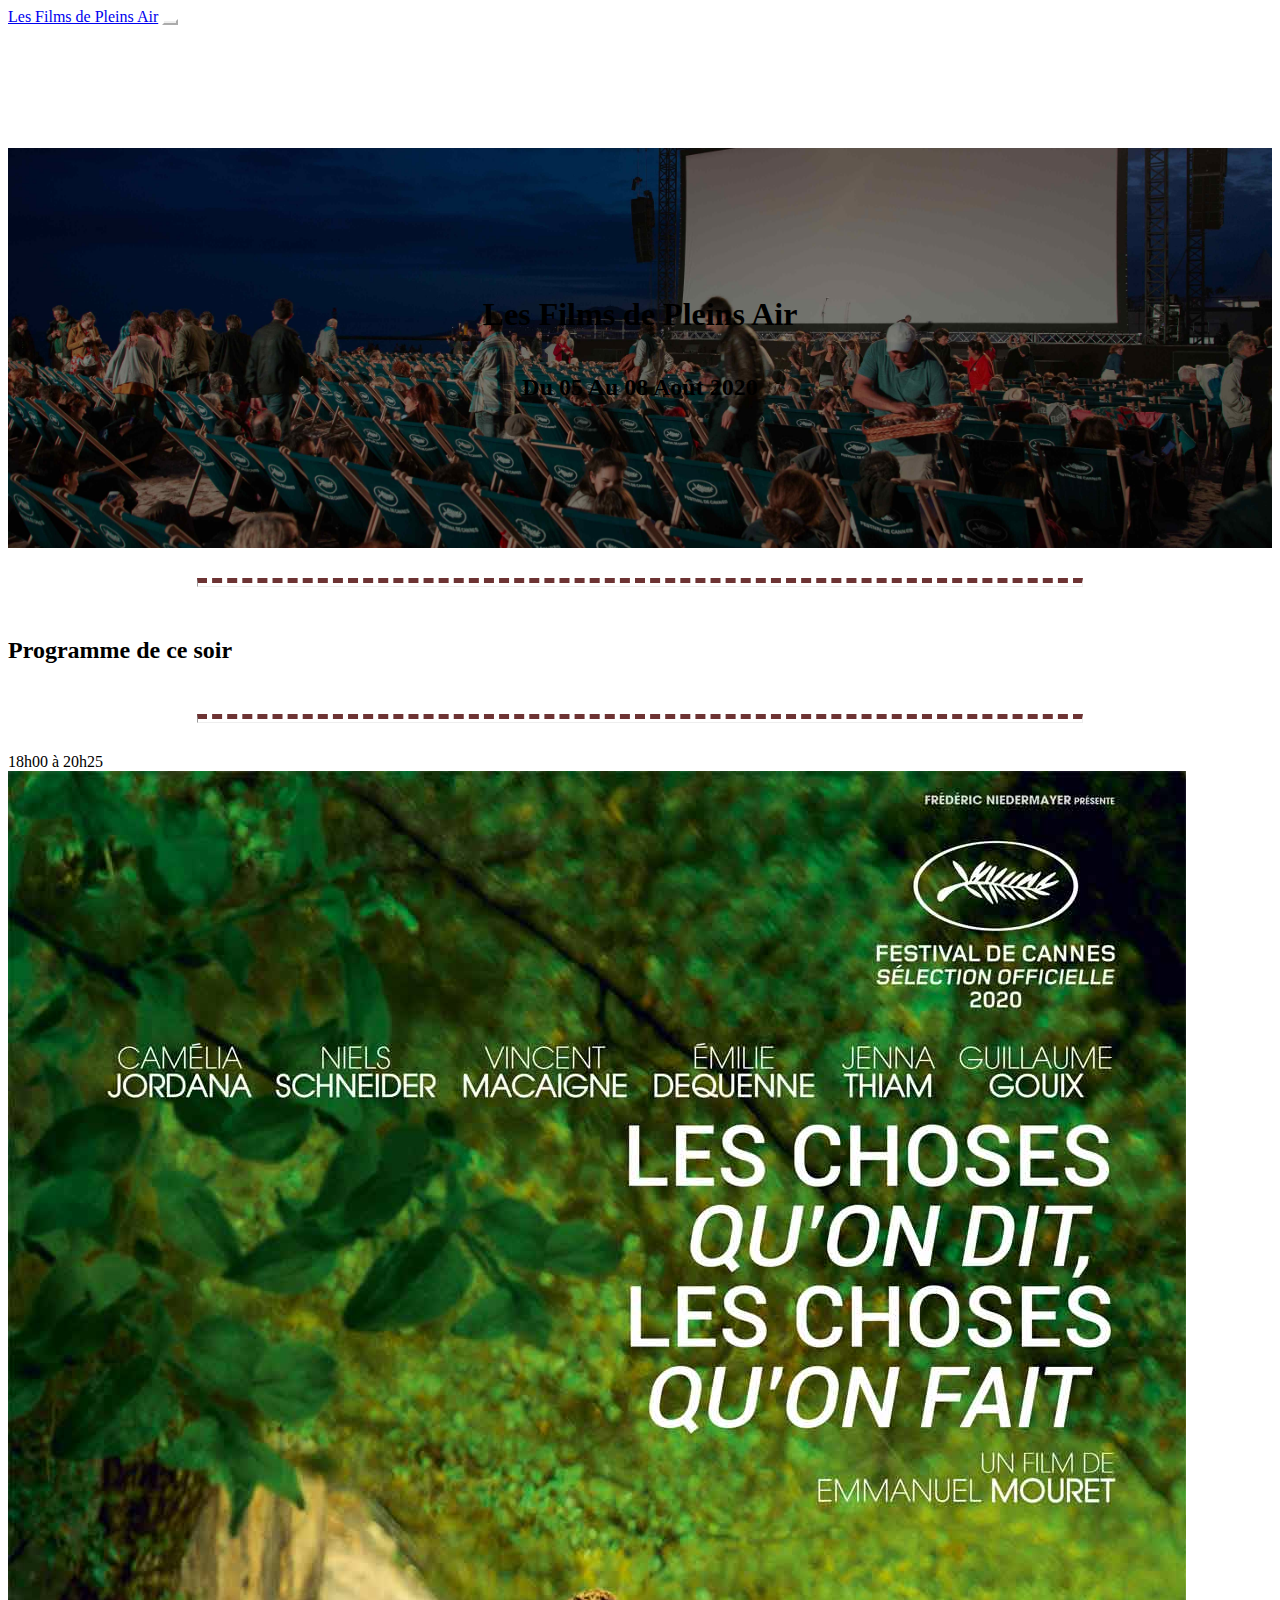
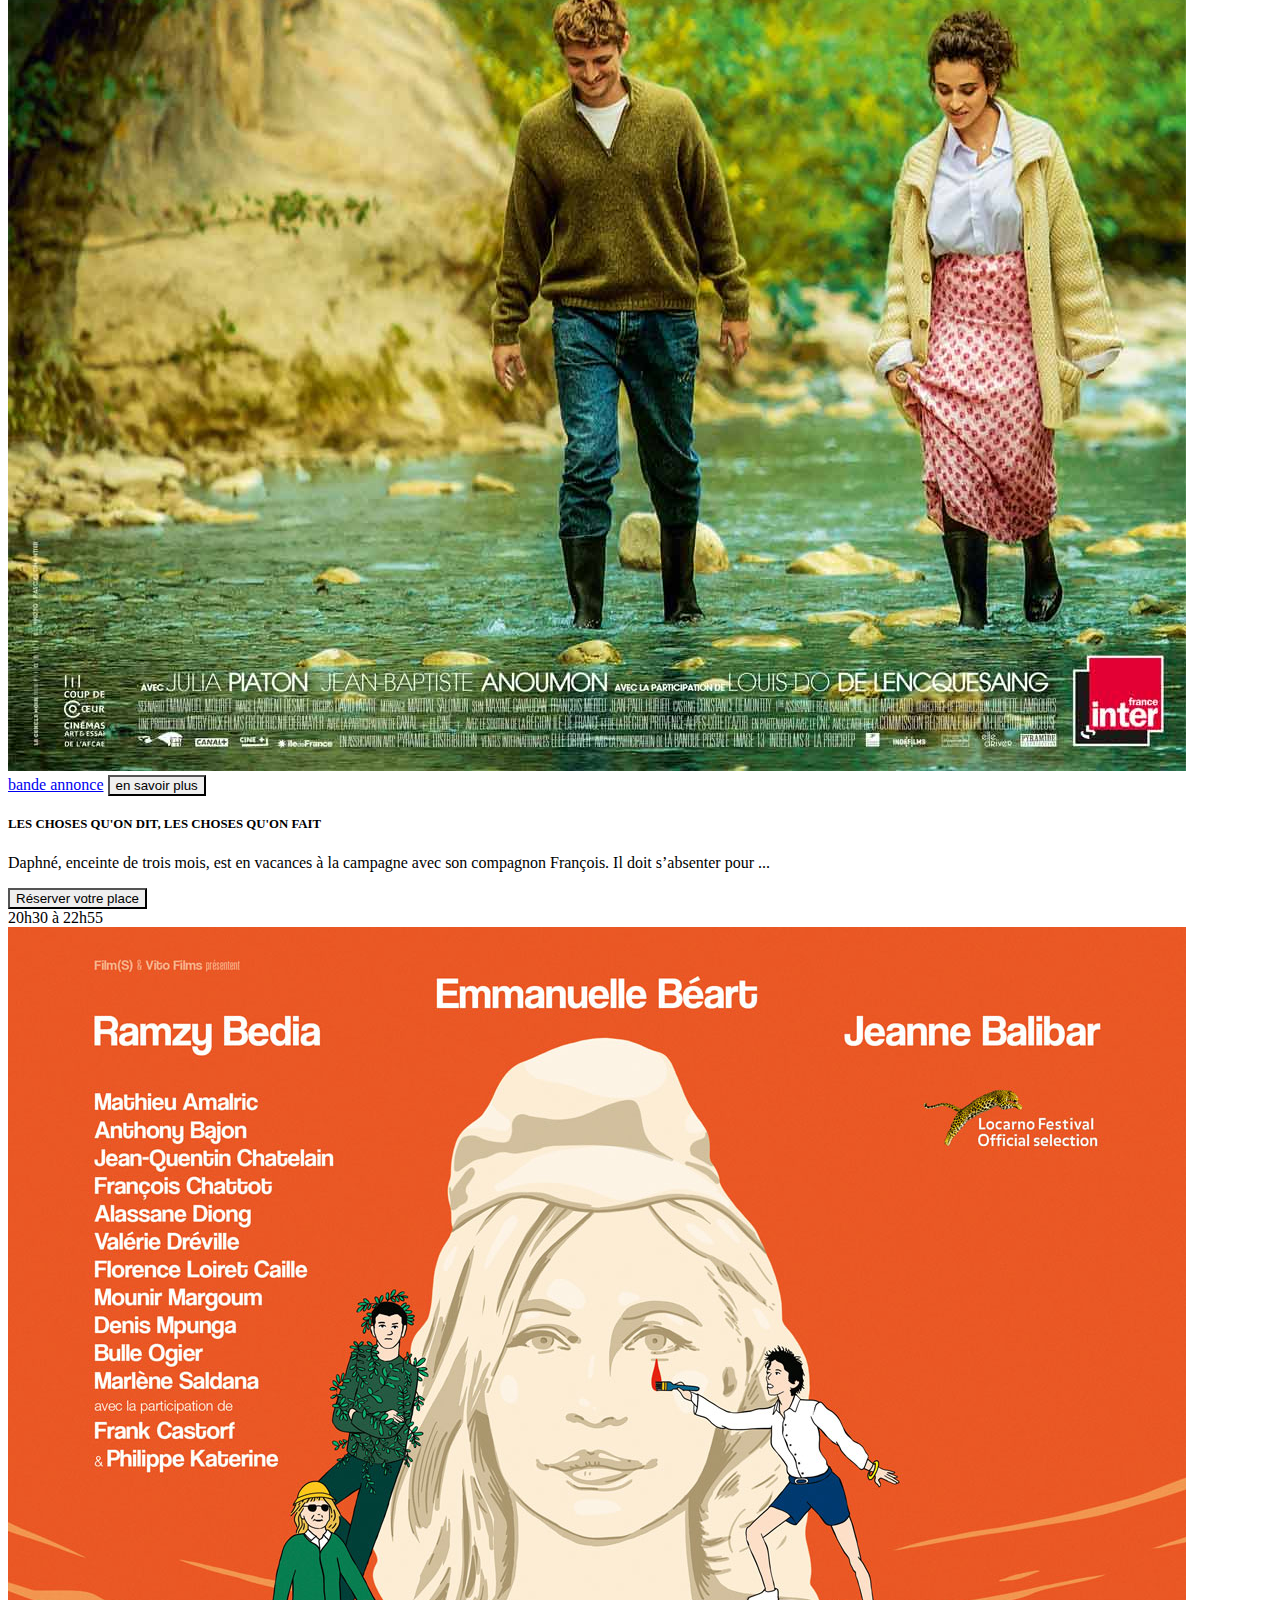
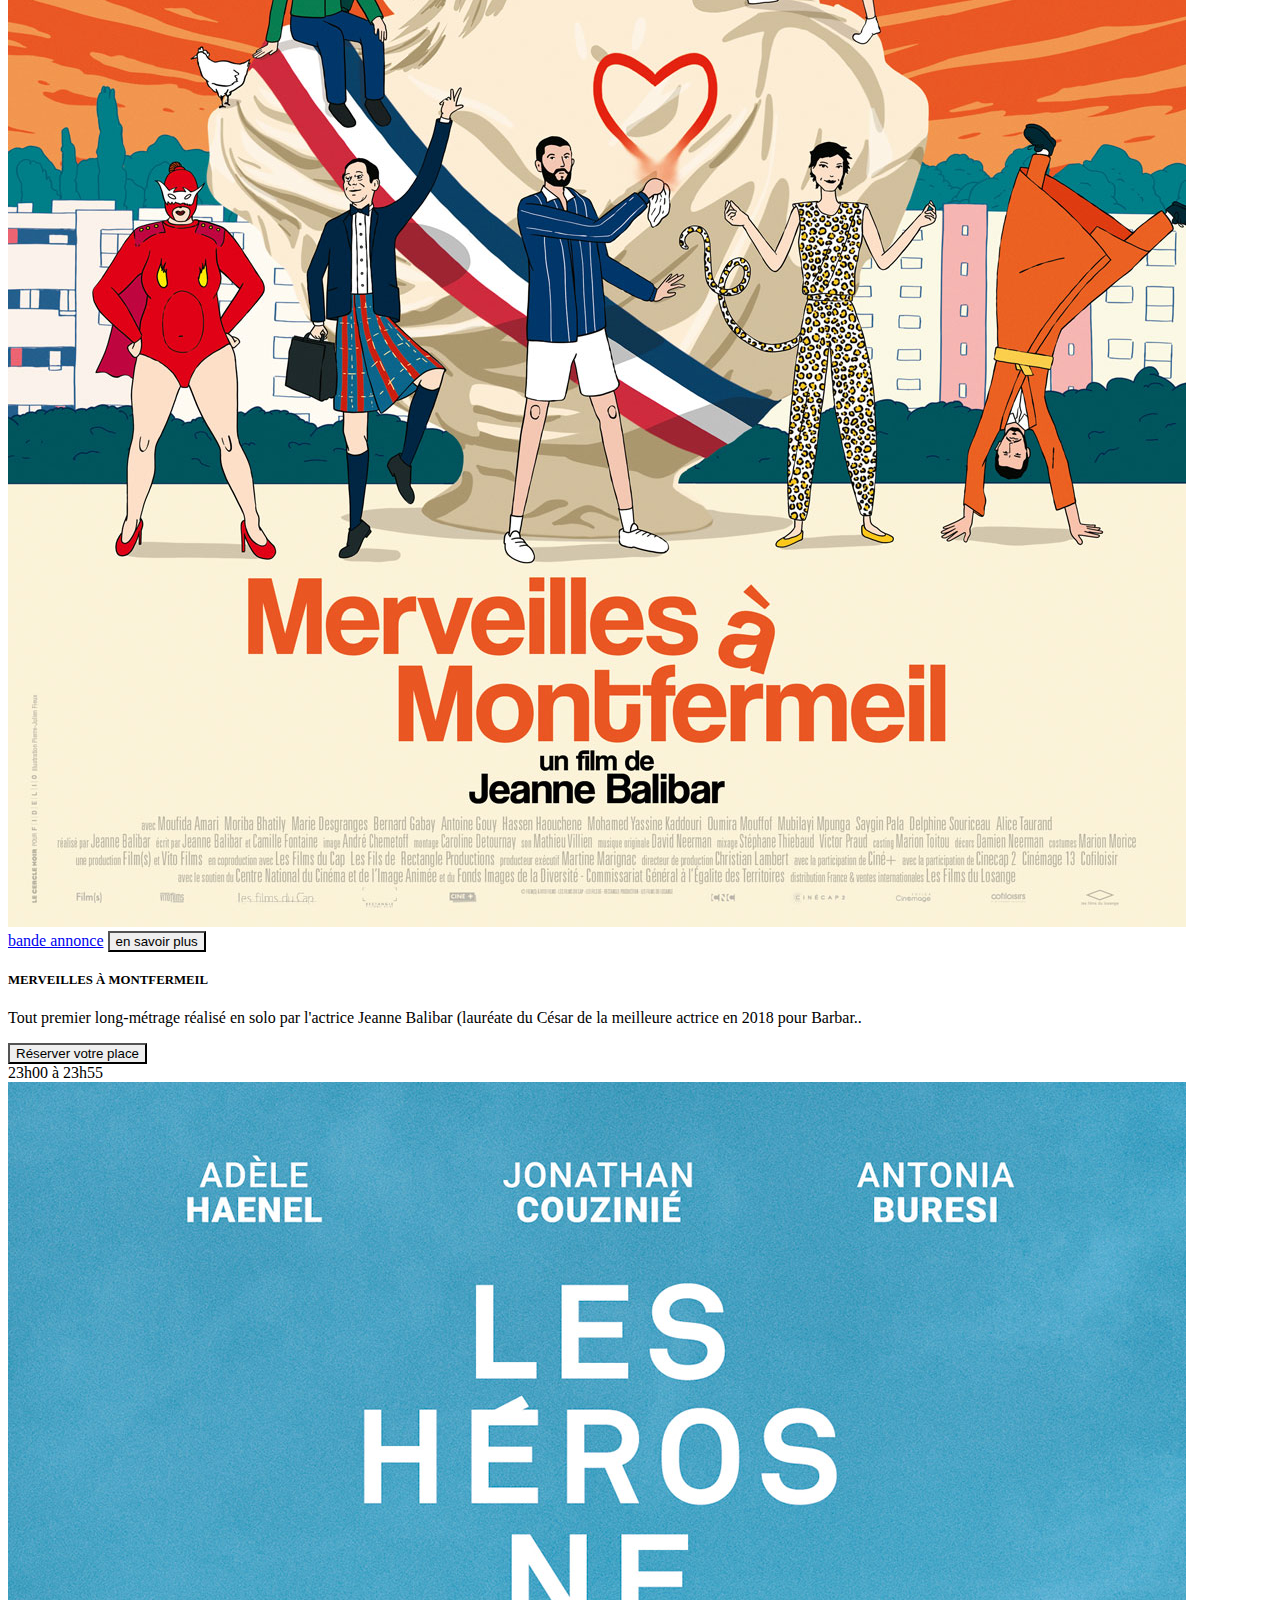
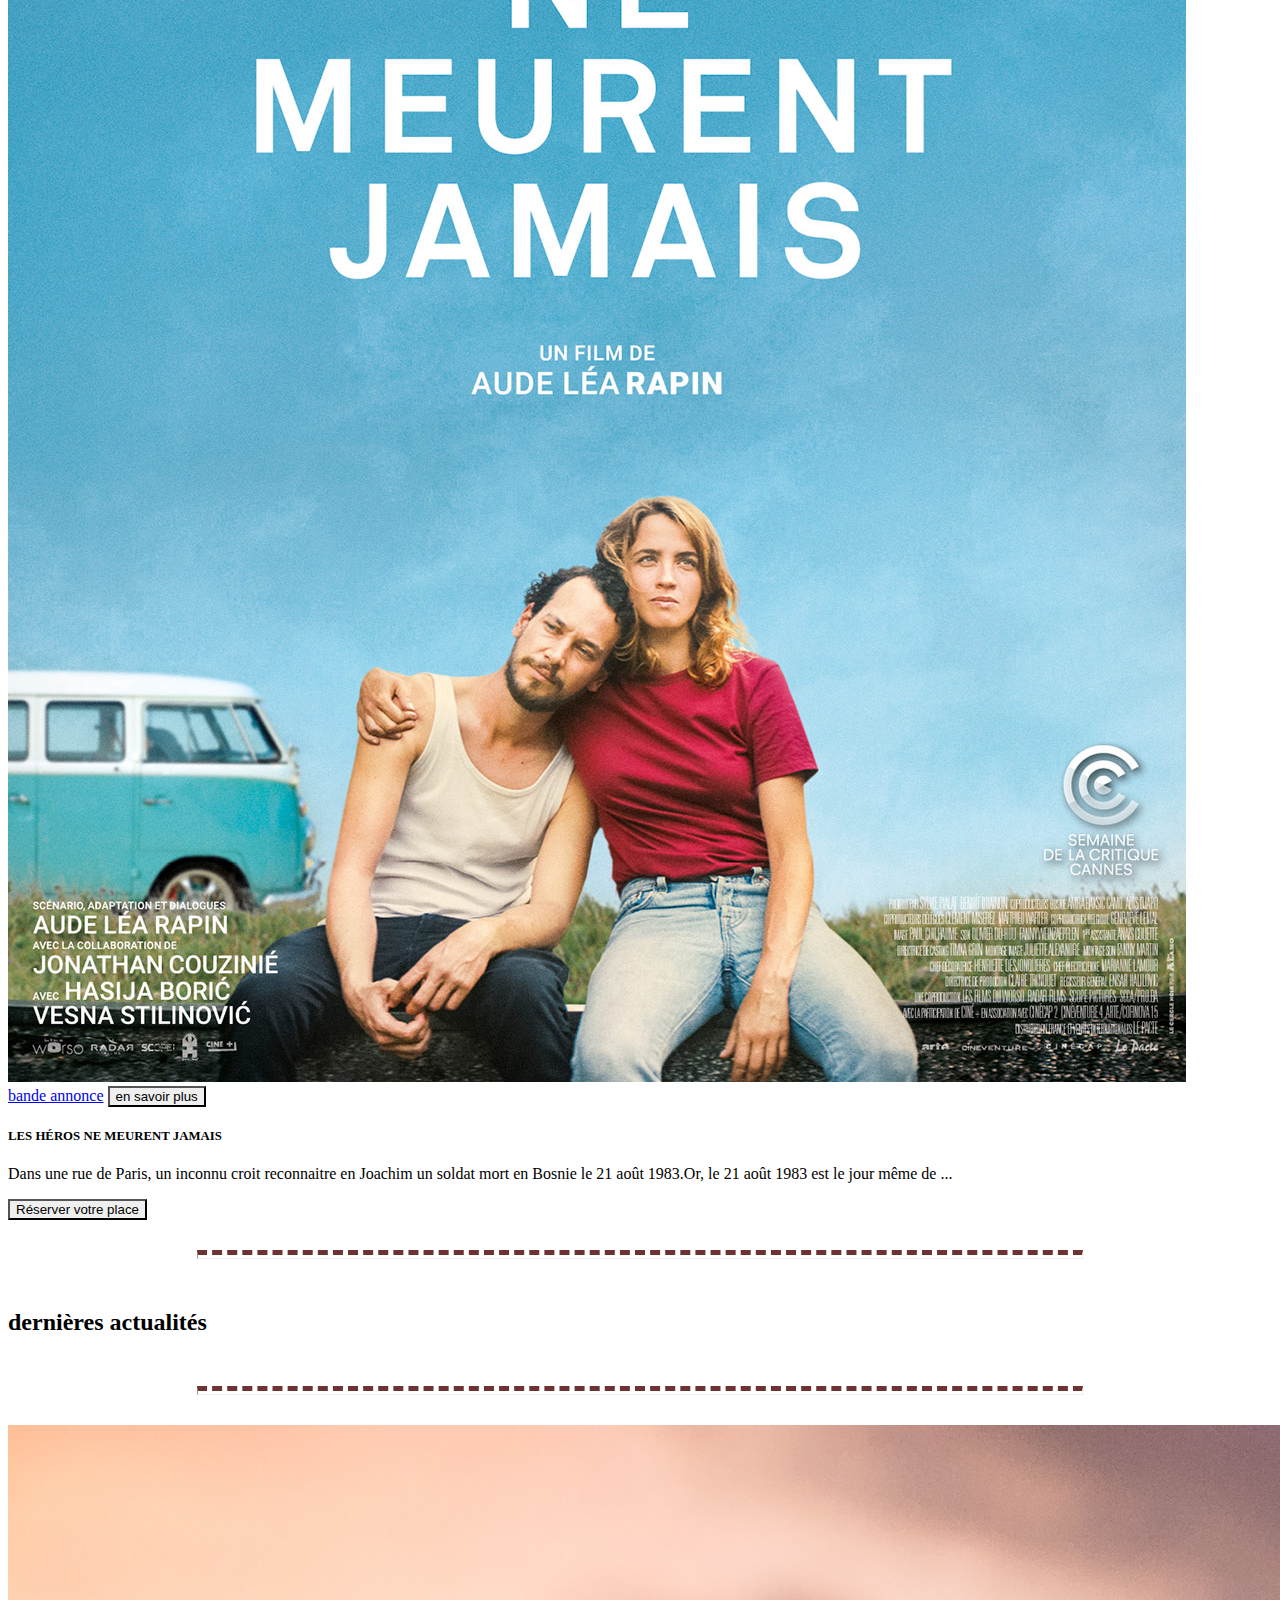
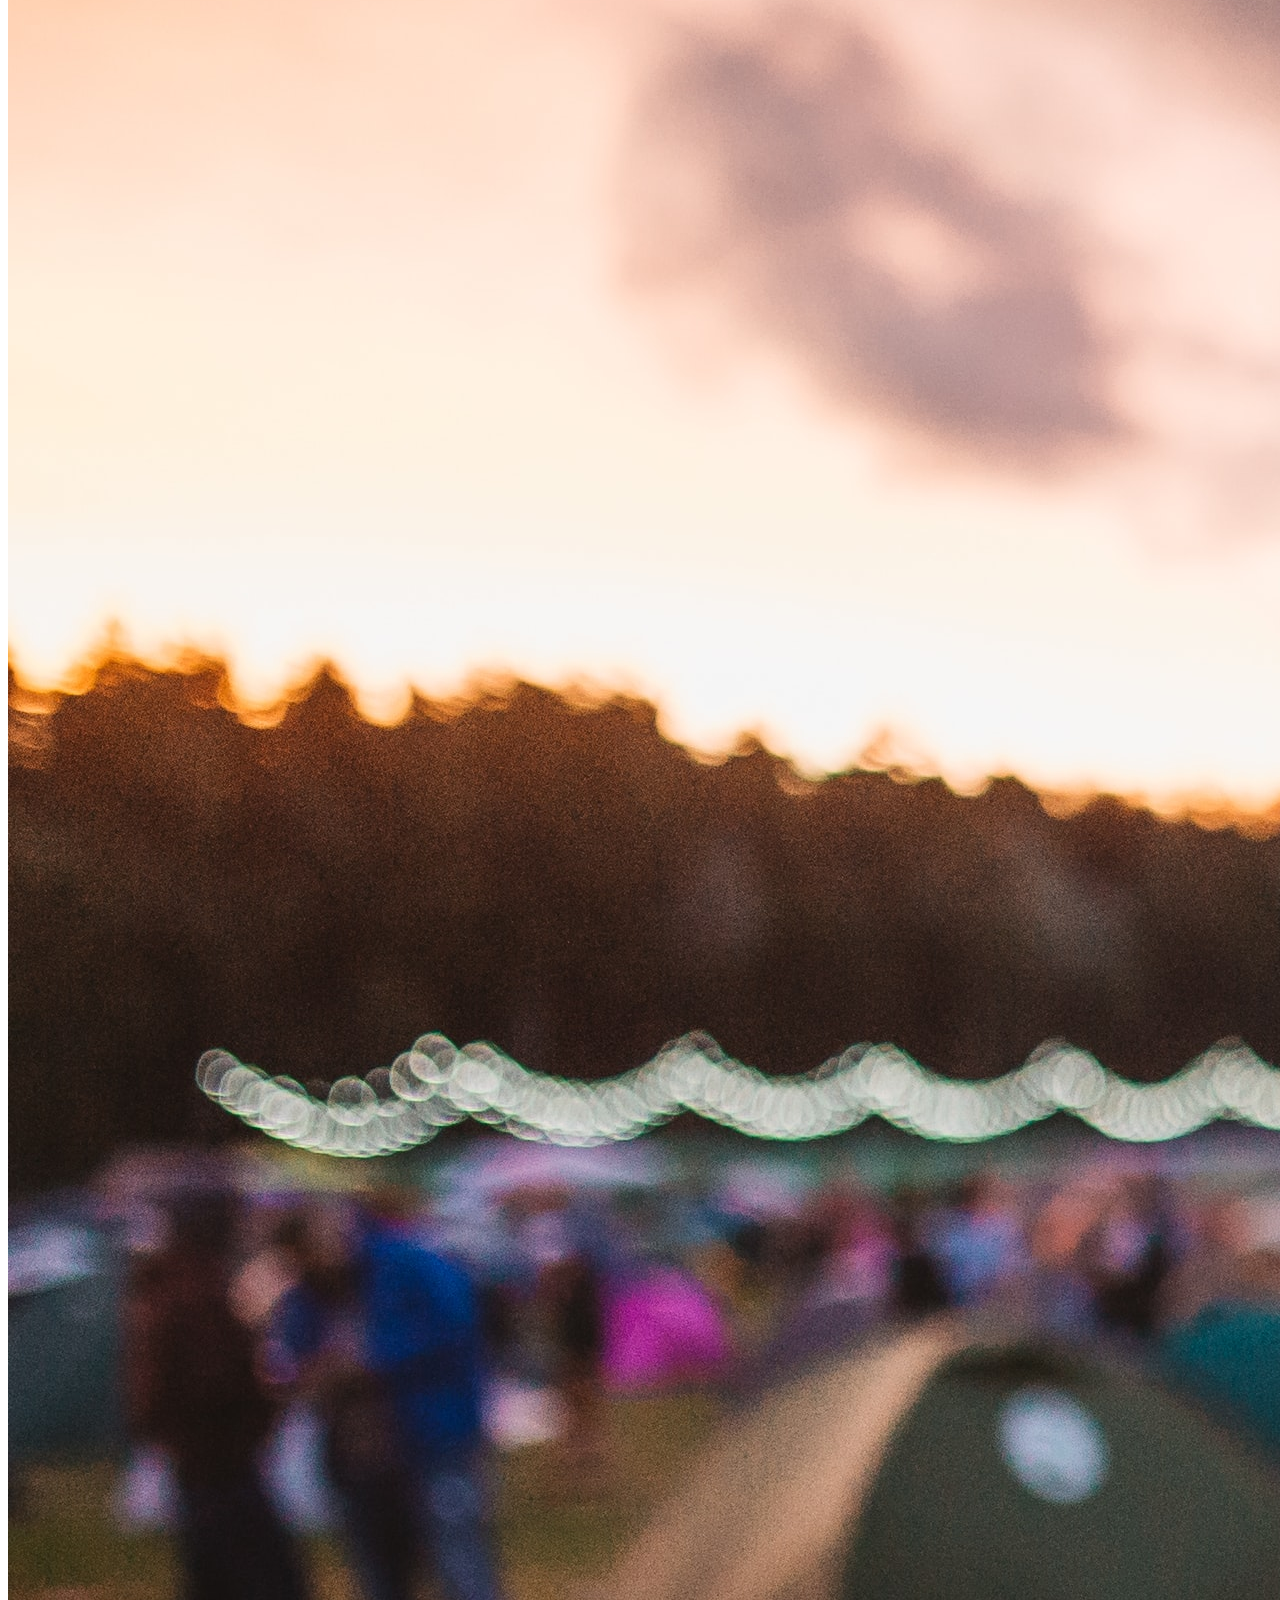
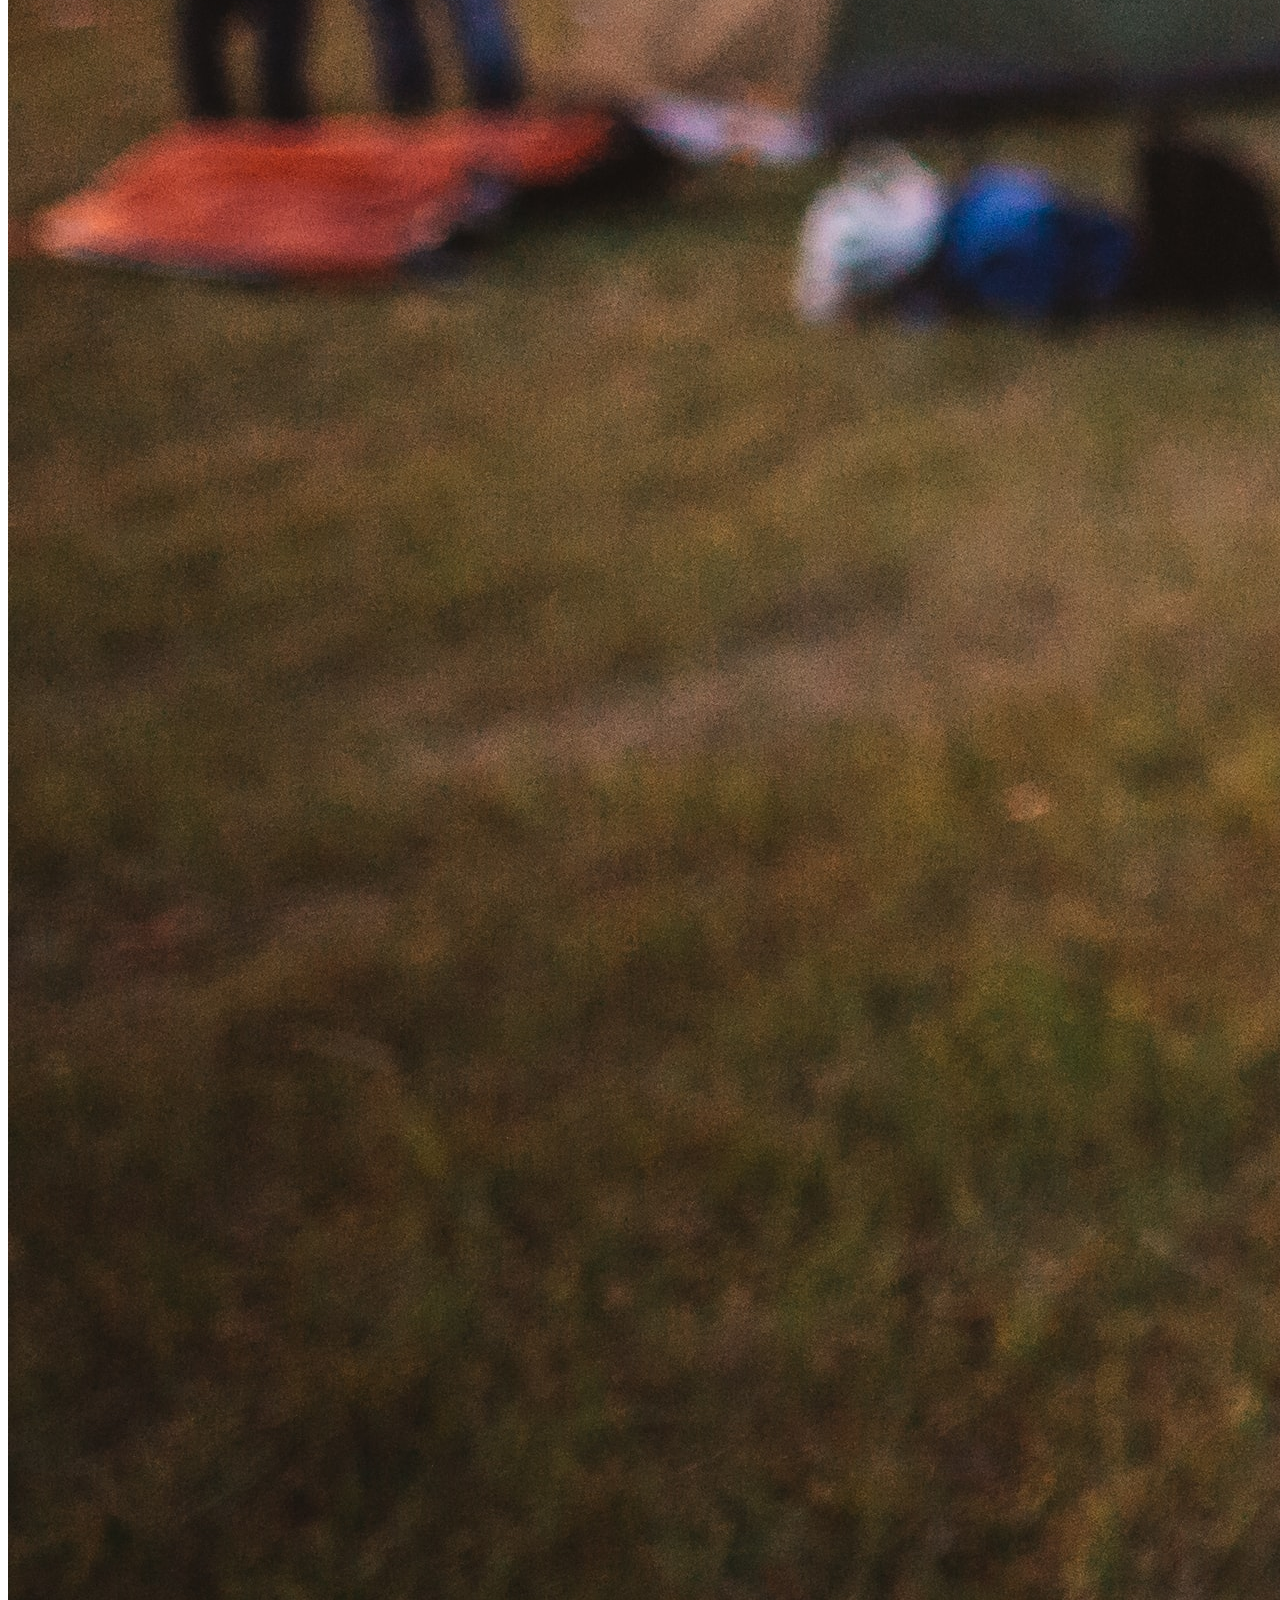
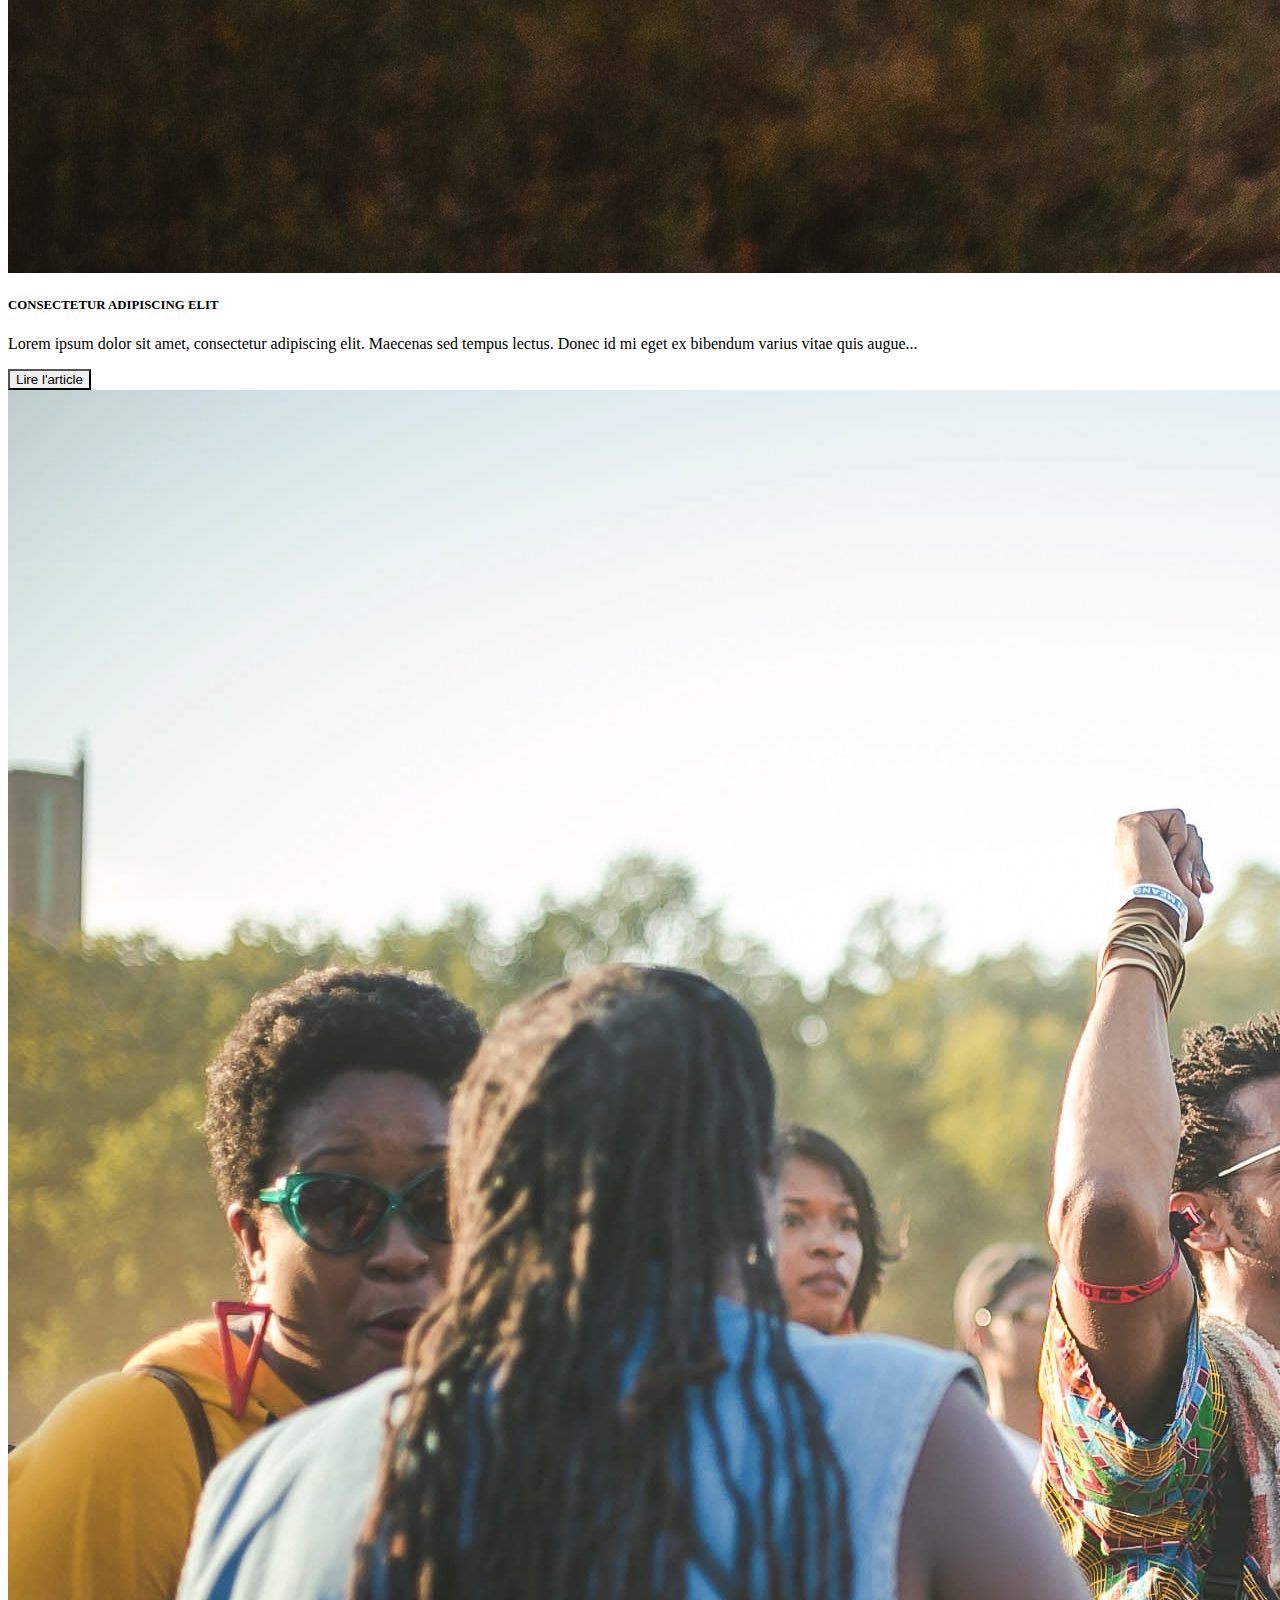
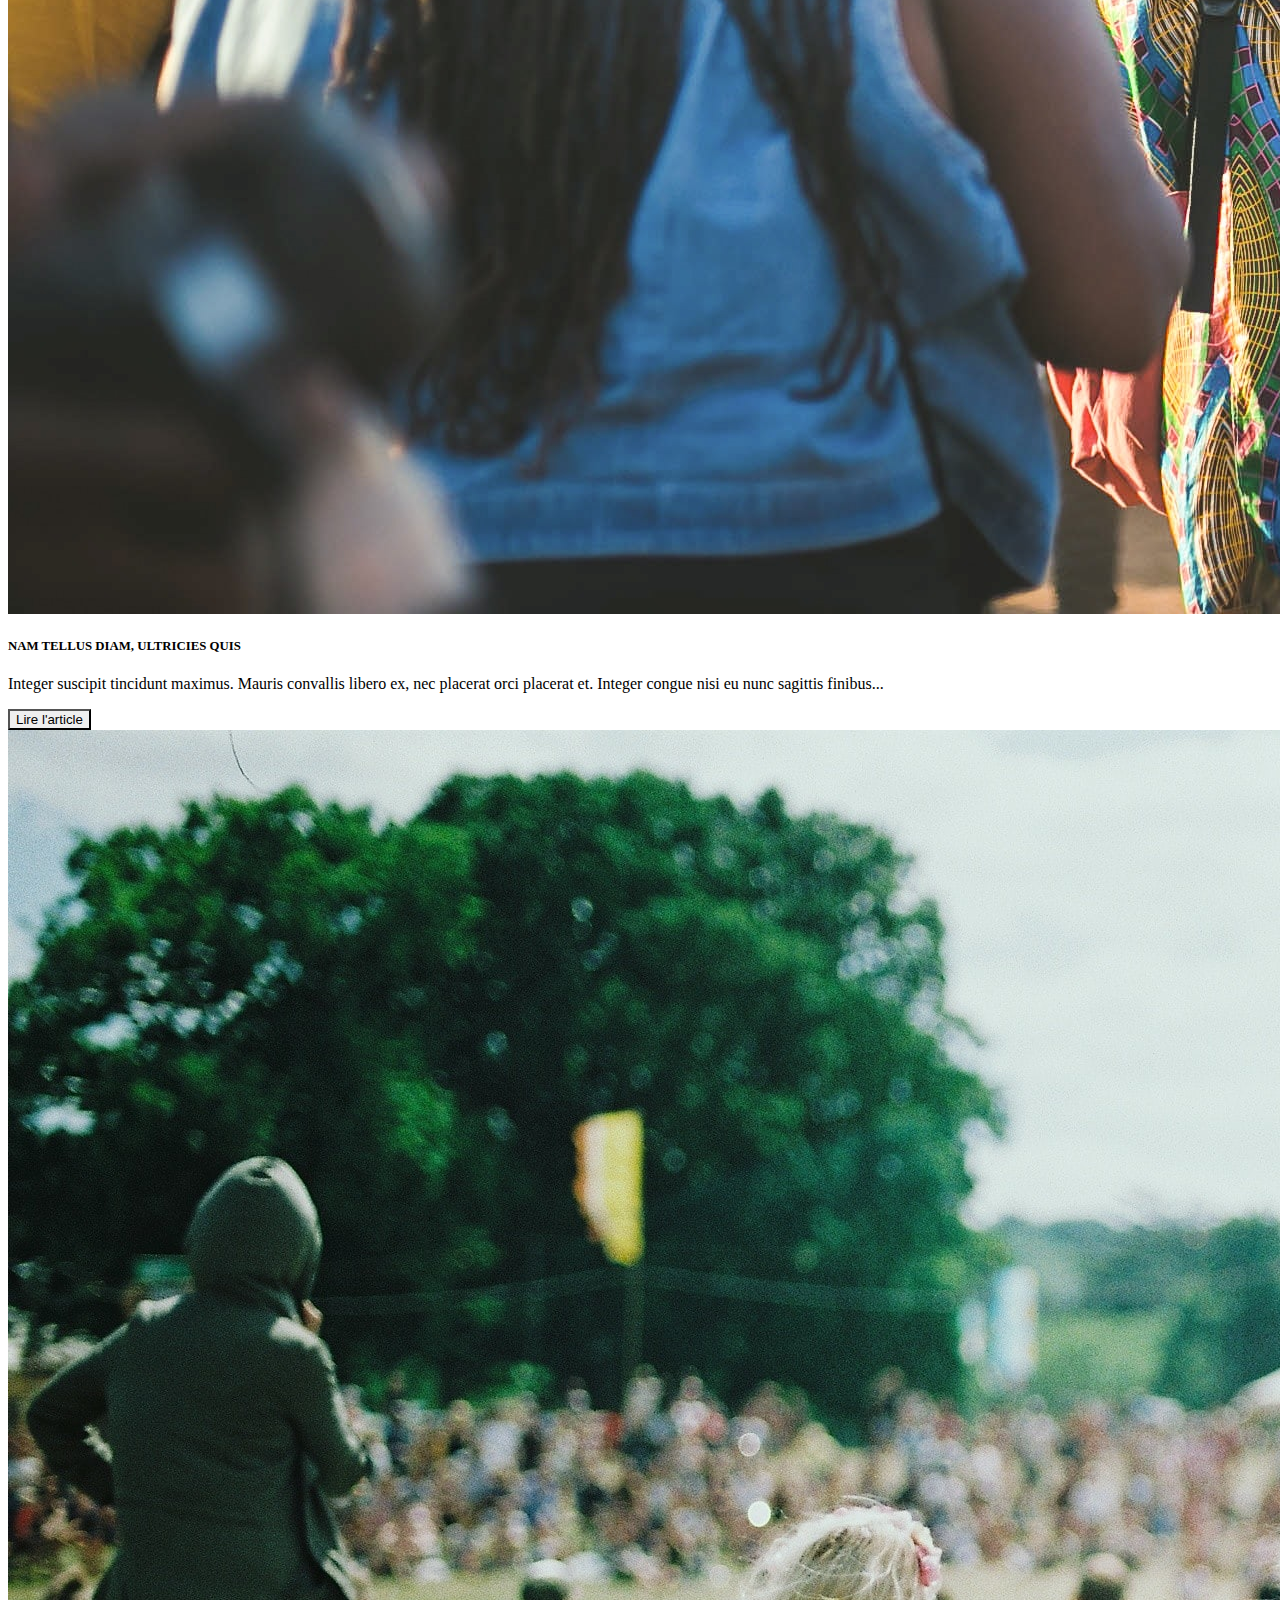
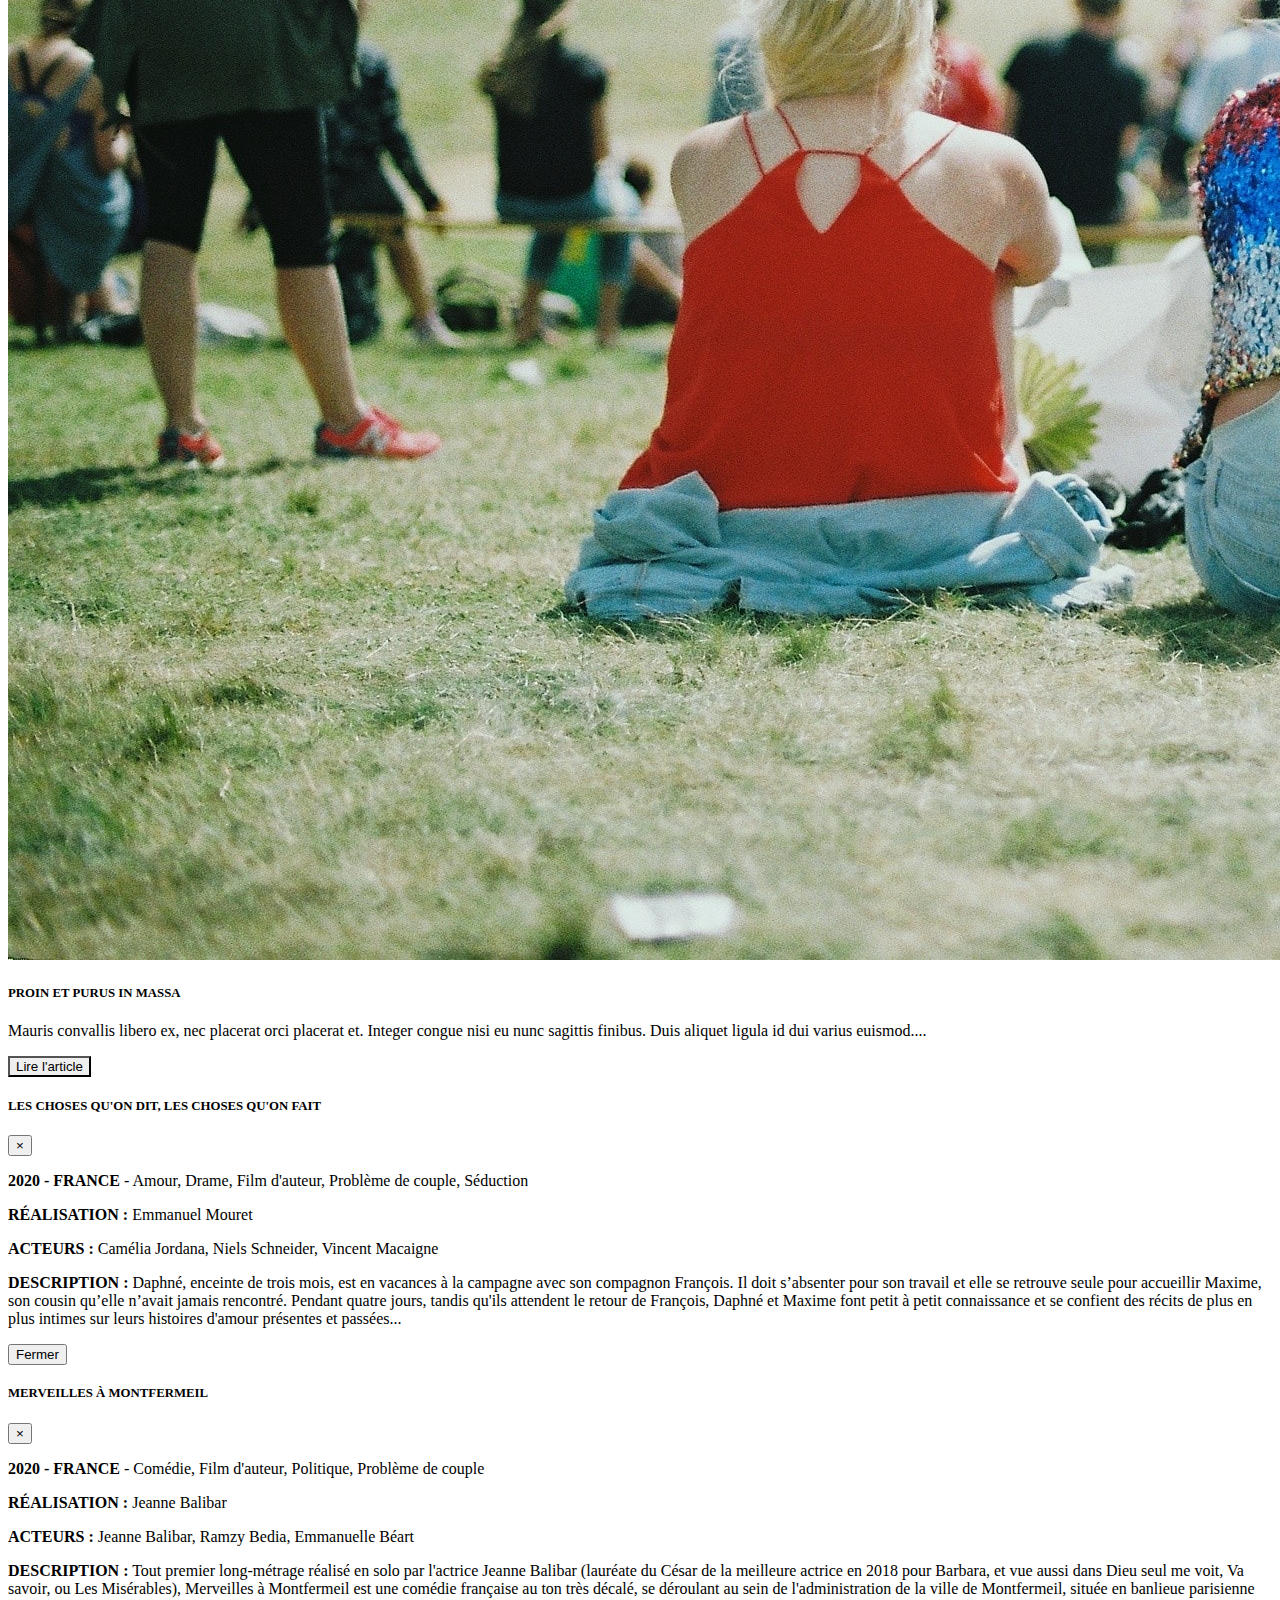
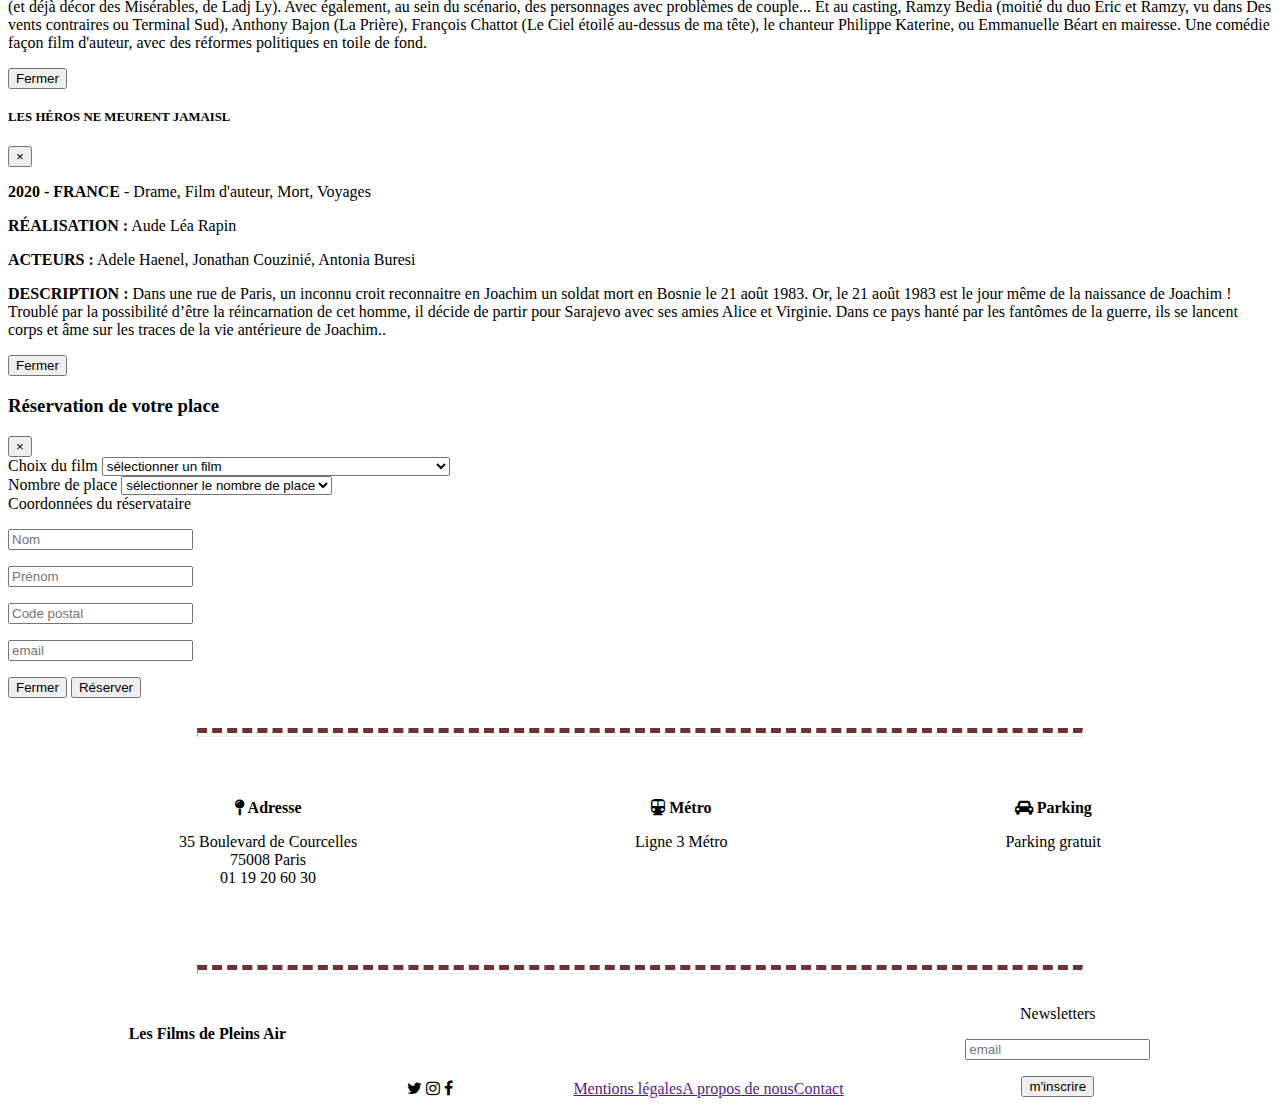
==== commit 9e483b2b: "Merge pull request #3 from Matcoco/programme" ====
--- a/index.html
+++ b/index.html
@@ -27,13 +27,13 @@
                     <a class="nav-link" href="./index.html">Accueil</span></a>
                 </li>
                 <li class="nav-item">
-                    <a class="nav-link" href="#">Programme</a>
+                    <a class="nav-link" href="./programme.html">Programme</a>
                 </li>
                 <li class="nav-item">
-                    <a class="nav-link" href="#">Actualités</a>
+                    <a class="nav-link" href="./actualités.html">Actualités</a>
                 </li>
                 <li class="nav-item">
-                    <a class="nav-link" href="#">A propos de nous</a>
+                    <a class="nav-link" href="./about.html">A propos de nous</a>
                 </li>
                 <li class="nav-item">
                     <a class="nav-link" href="./contact.html">Contact</a>
@@ -328,10 +328,10 @@
                 </div>
                 <div class="modal-body">
 
-                    <form>
+                    <form method="post" action="#">
                         <div class="p-3">
                             <label for="choix-film">Choix du film</label>
-                            <select id="choix-film" class="form-control">
+                            <select id="choix-film" class="form-control" required>
                                 <option id="default">sélectionner un film</option>
                                 <option id="LES CHOSES QU'ON DIT, LES CHOSES QU'ON FAIT">LES CHOSES QU'ON DIT, LES CHOSES QU'ON FAIT</option>
                                 <option id="MERVEILLES À MONTFERMEIL">MERVEILLES À MONTFERMEIL</option>
@@ -347,7 +347,7 @@
 
                         <div class="p-3">
                             <label for="nombre-place">Nombre de place</label>
-                            <select id="nombre-place" class="form-control">
+                            <select id="nombre-place" class="form-control" required>
                                 <option id="default">sélectionner le nombre de place</option>
                                 <option id="1">1</option>
                                 <option id="2">2</option>
@@ -363,16 +363,17 @@
 
                         <div class="p-3">
                             <label for="nombre-place">Coordonnées du réservataire</label>
-                            <p><input type="text" placeholder="Nom" class="form-control"/></p>
-                            <p><input type="text" placeholder="Prénom" class="form-control"/></p>
-                            <p><input type="text" placeholder="Code postal" class="form-control"/></p>
+                            <p><input type="text" placeholder="Nom" class="form-control" required/></p>
+                            <p><input type="text" placeholder="Prénom" class="form-control" required/></p>
+                            <p><input type="text" placeholder="Code postal" class="form-control" required/></p>
+                            <p><input type="email" placeholder="email" class="form-control" required/></p>
                         </div>
 
                     </form>
                 </div>
                 <div class="modal-footer">
                     <button type="button" class="btn btn-secondary" data-dismiss="modal">Fermer</button>
-                    <button type="button" class="btn btn-primary">Réserver</button>
+                    <button type="submit" class="btn btn-primary">Réserver</button>
                 </div>
             </div>
         </div>
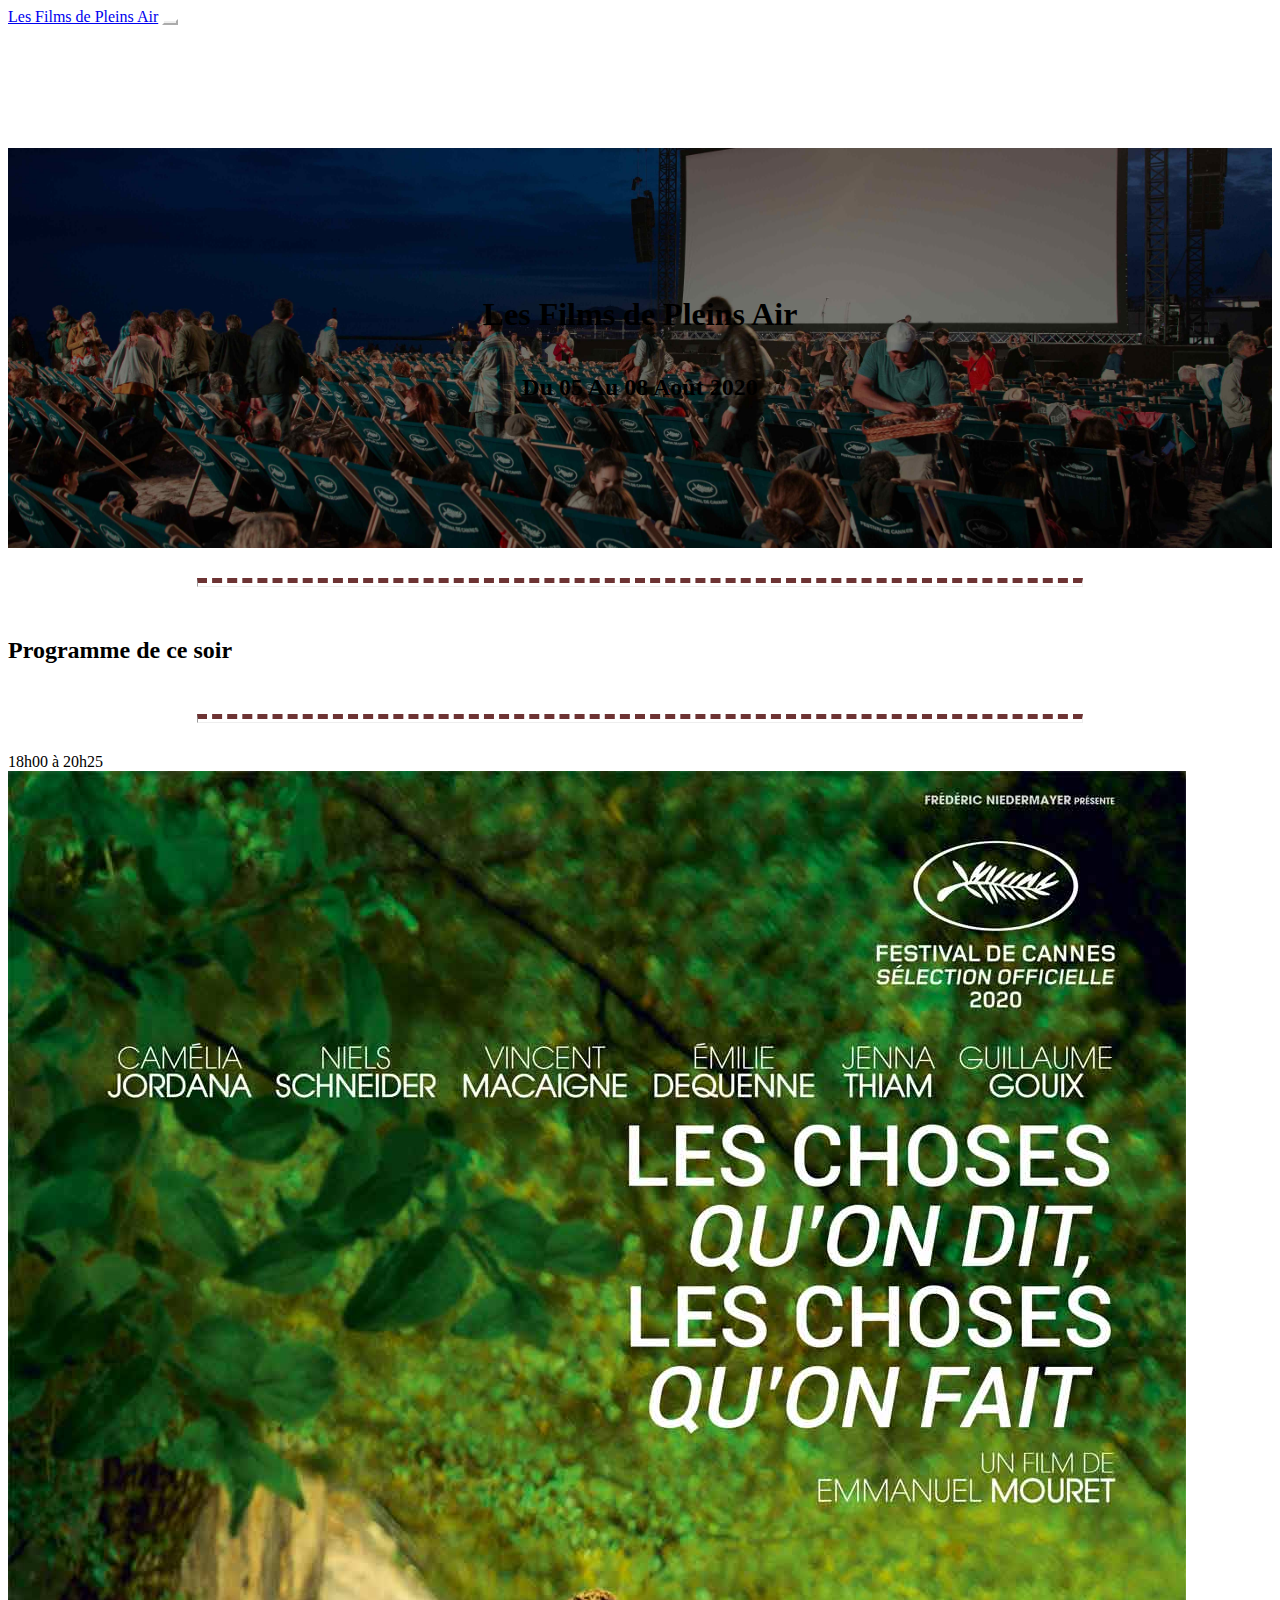
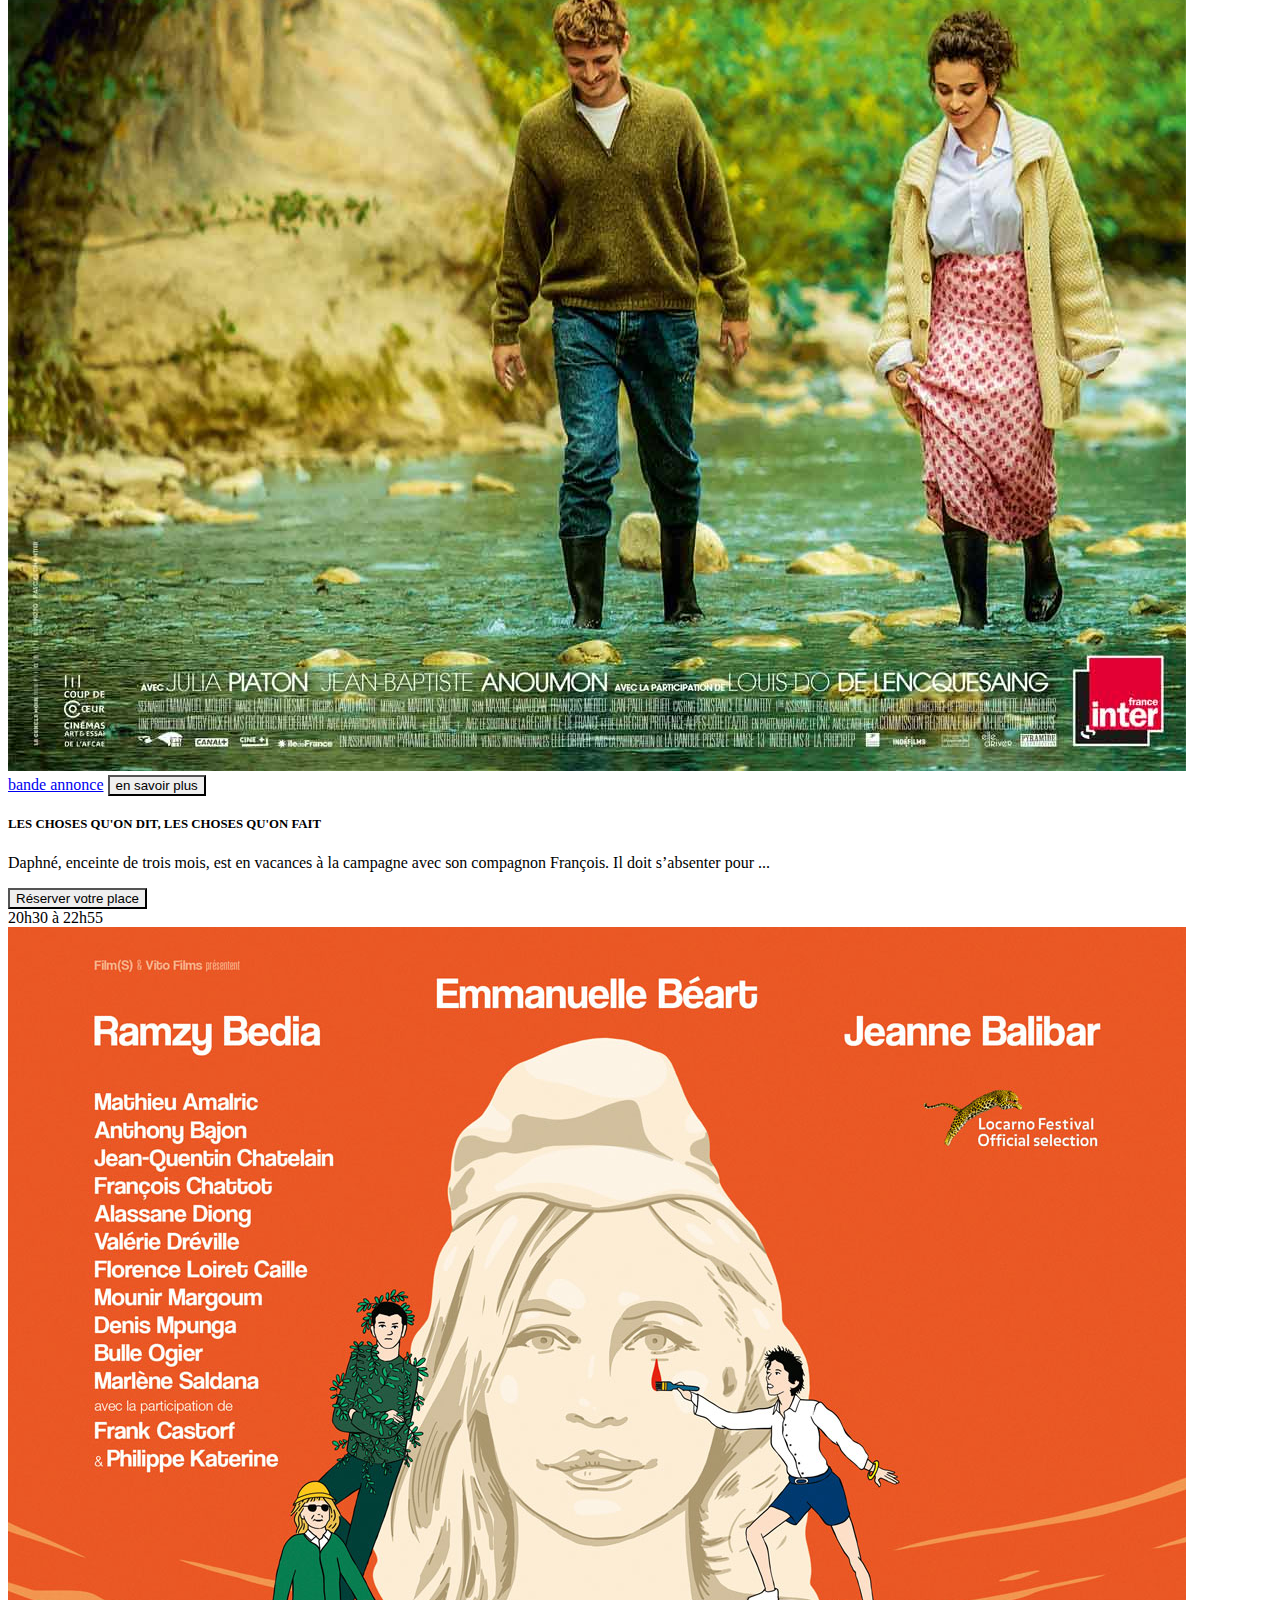
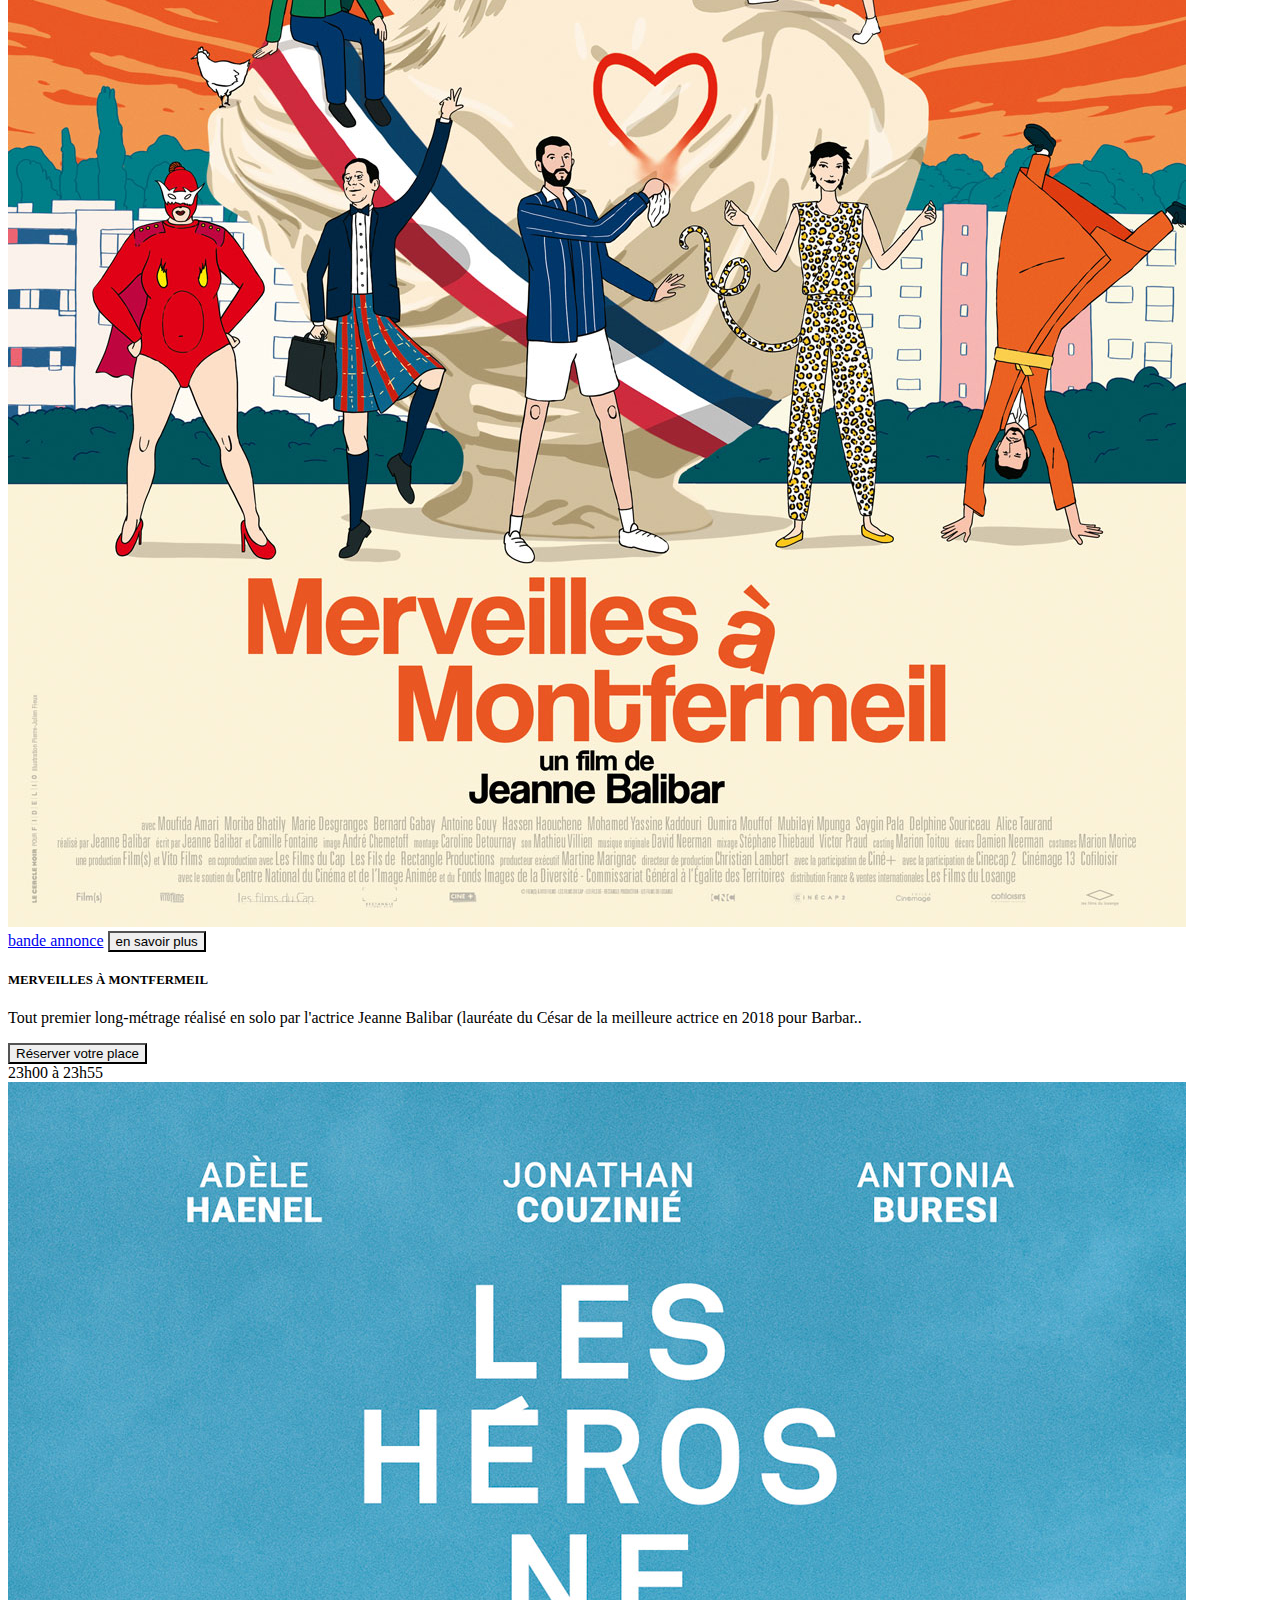
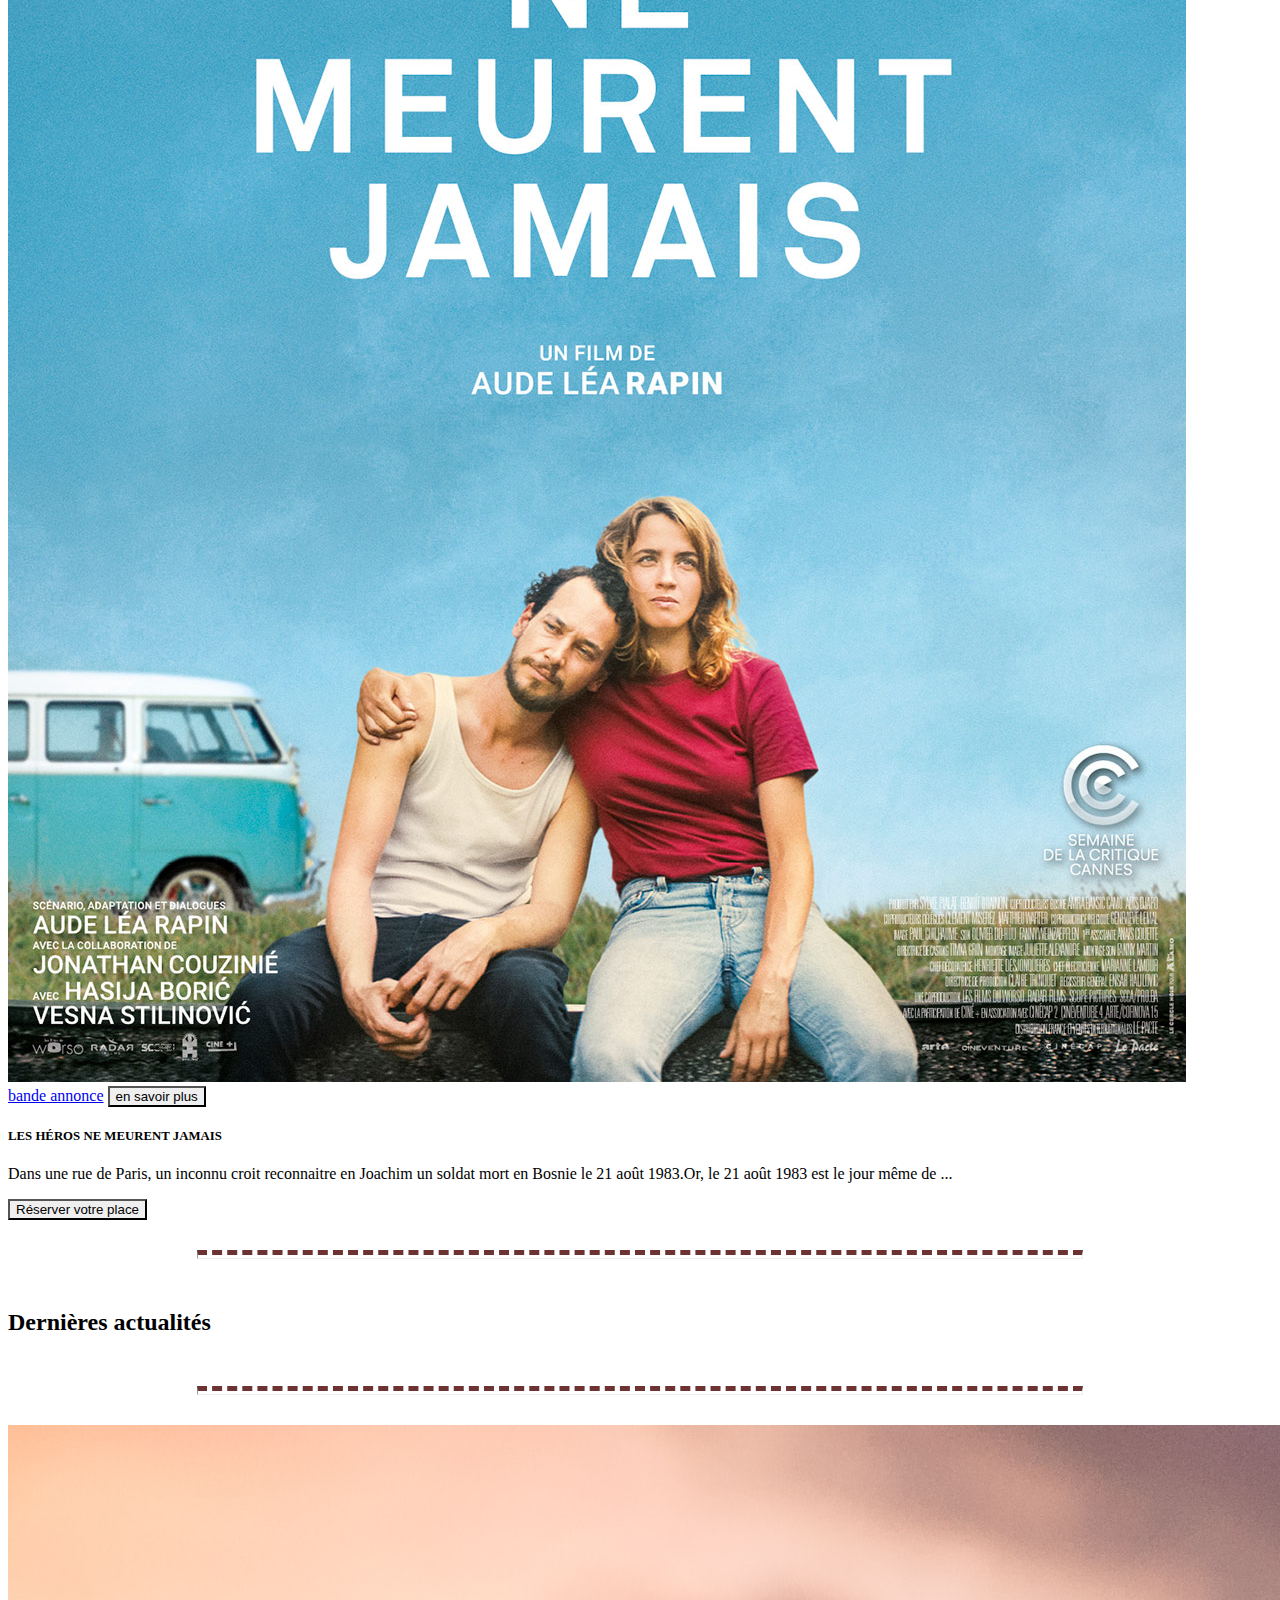
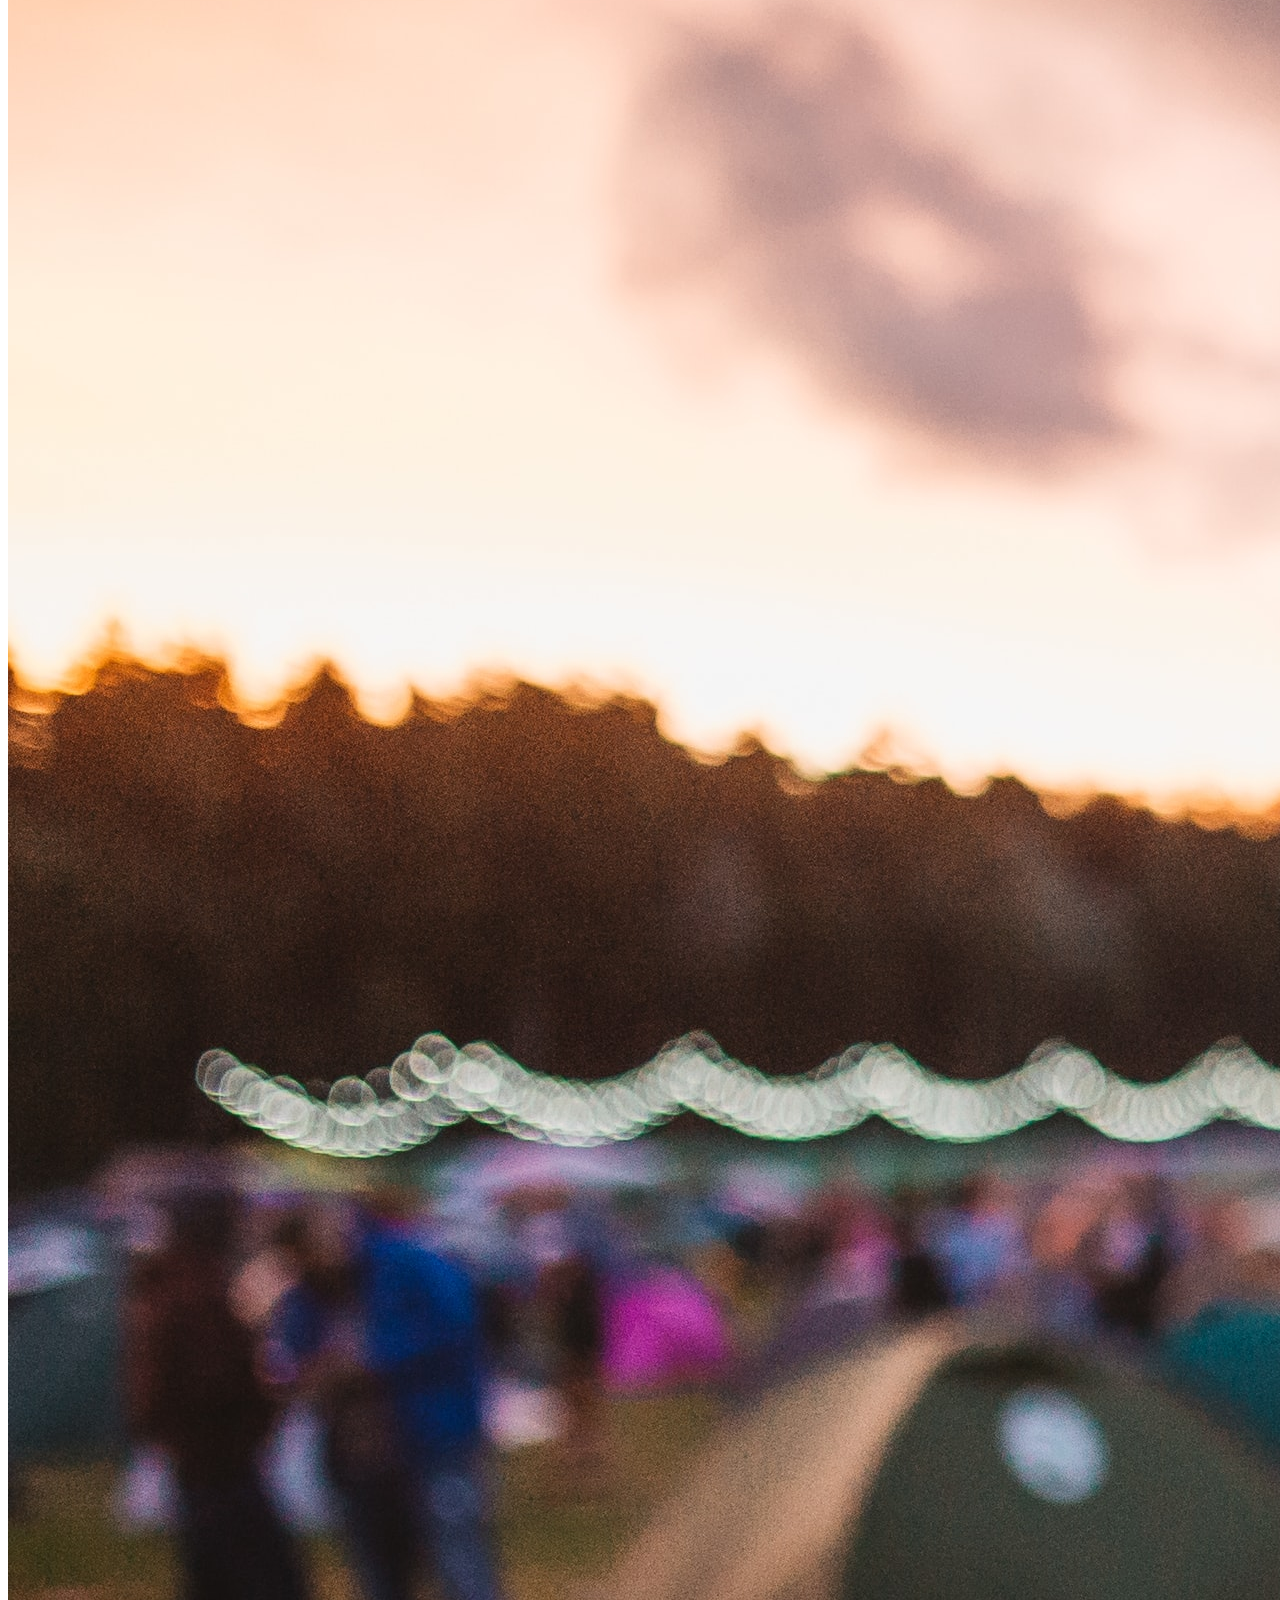
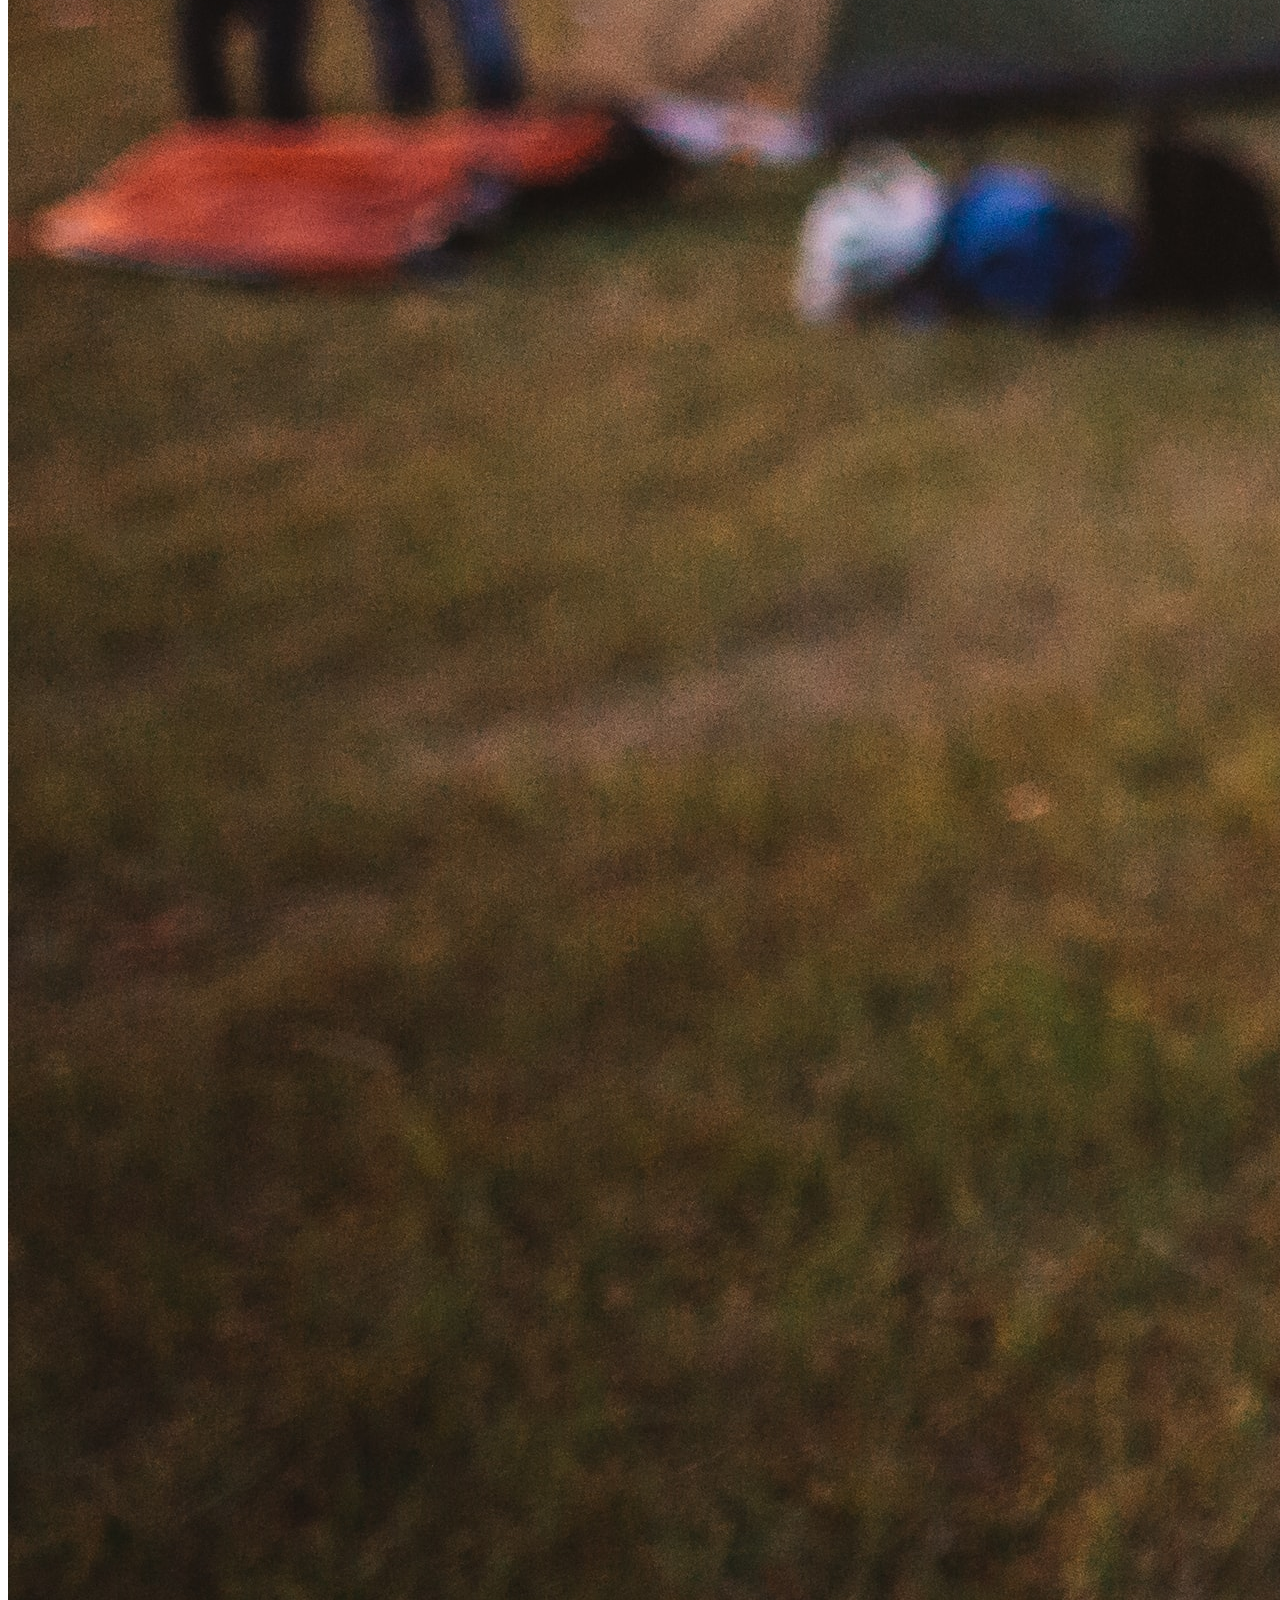
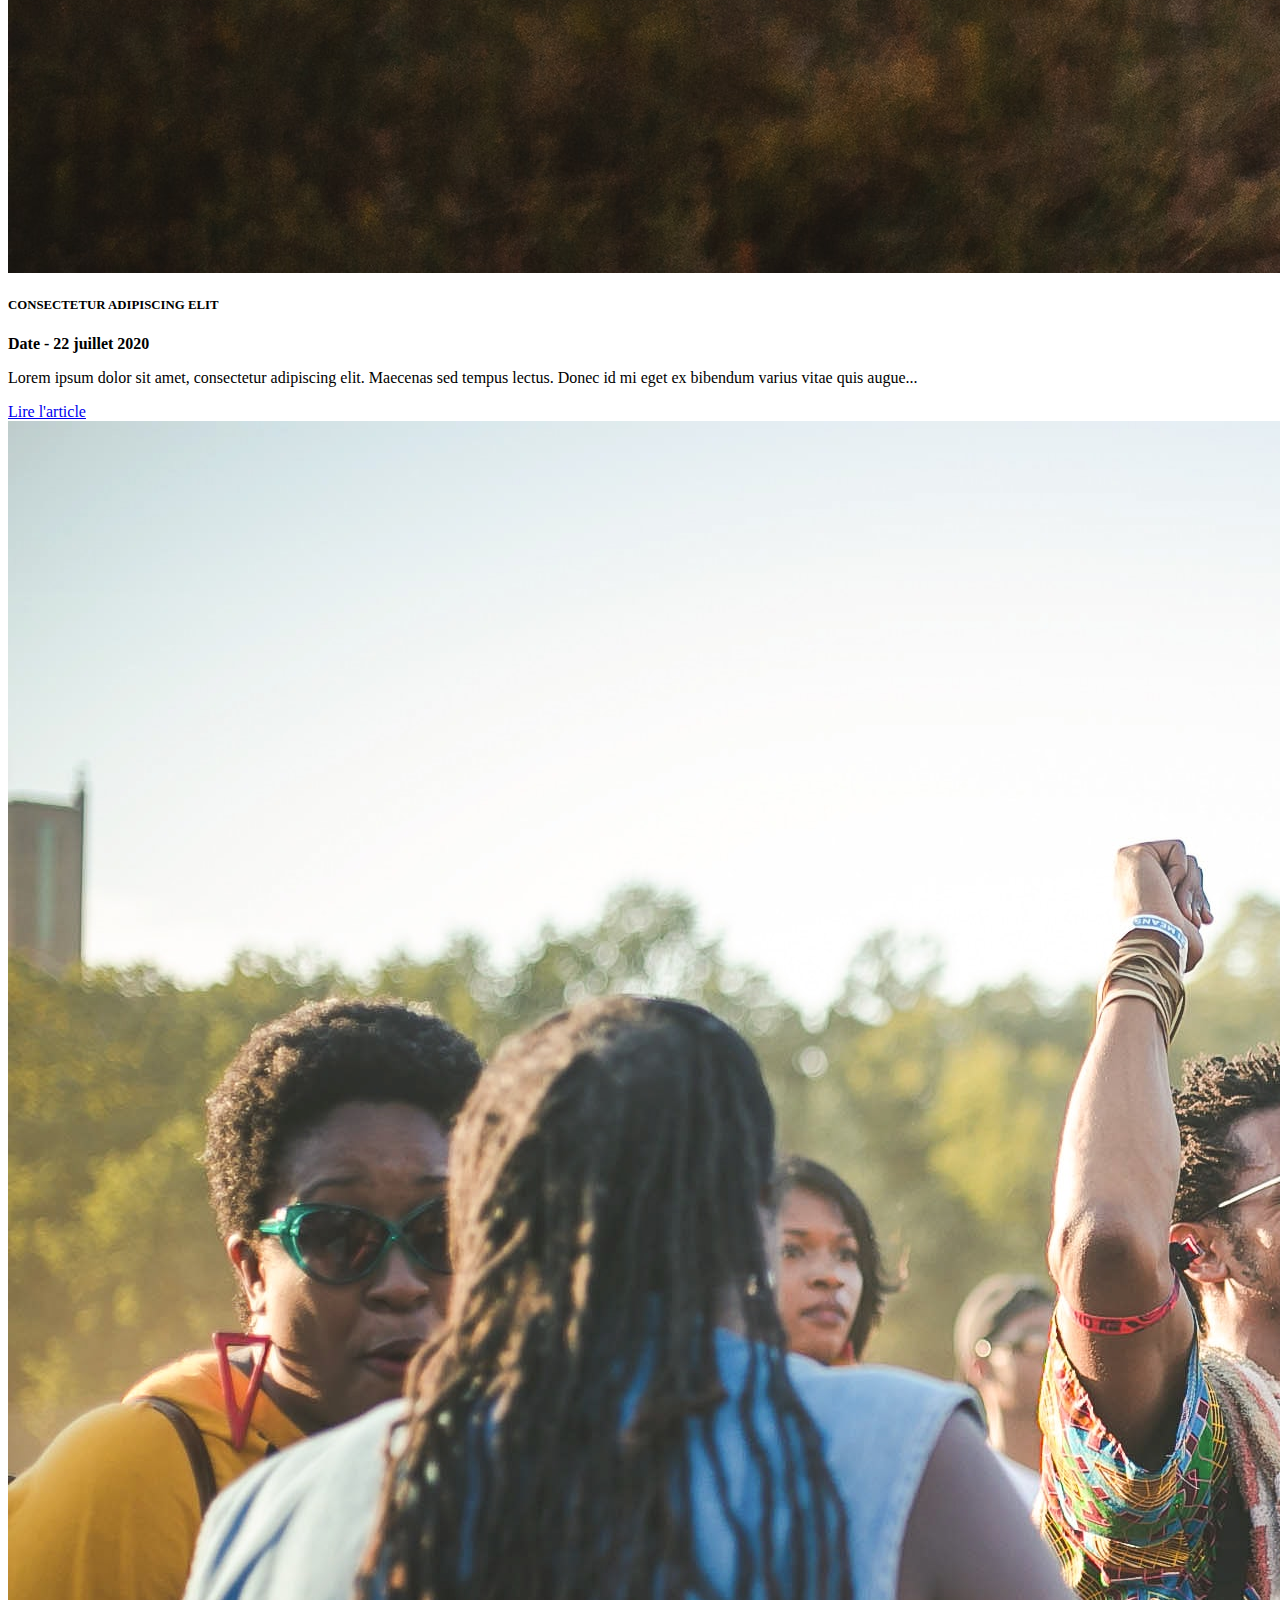
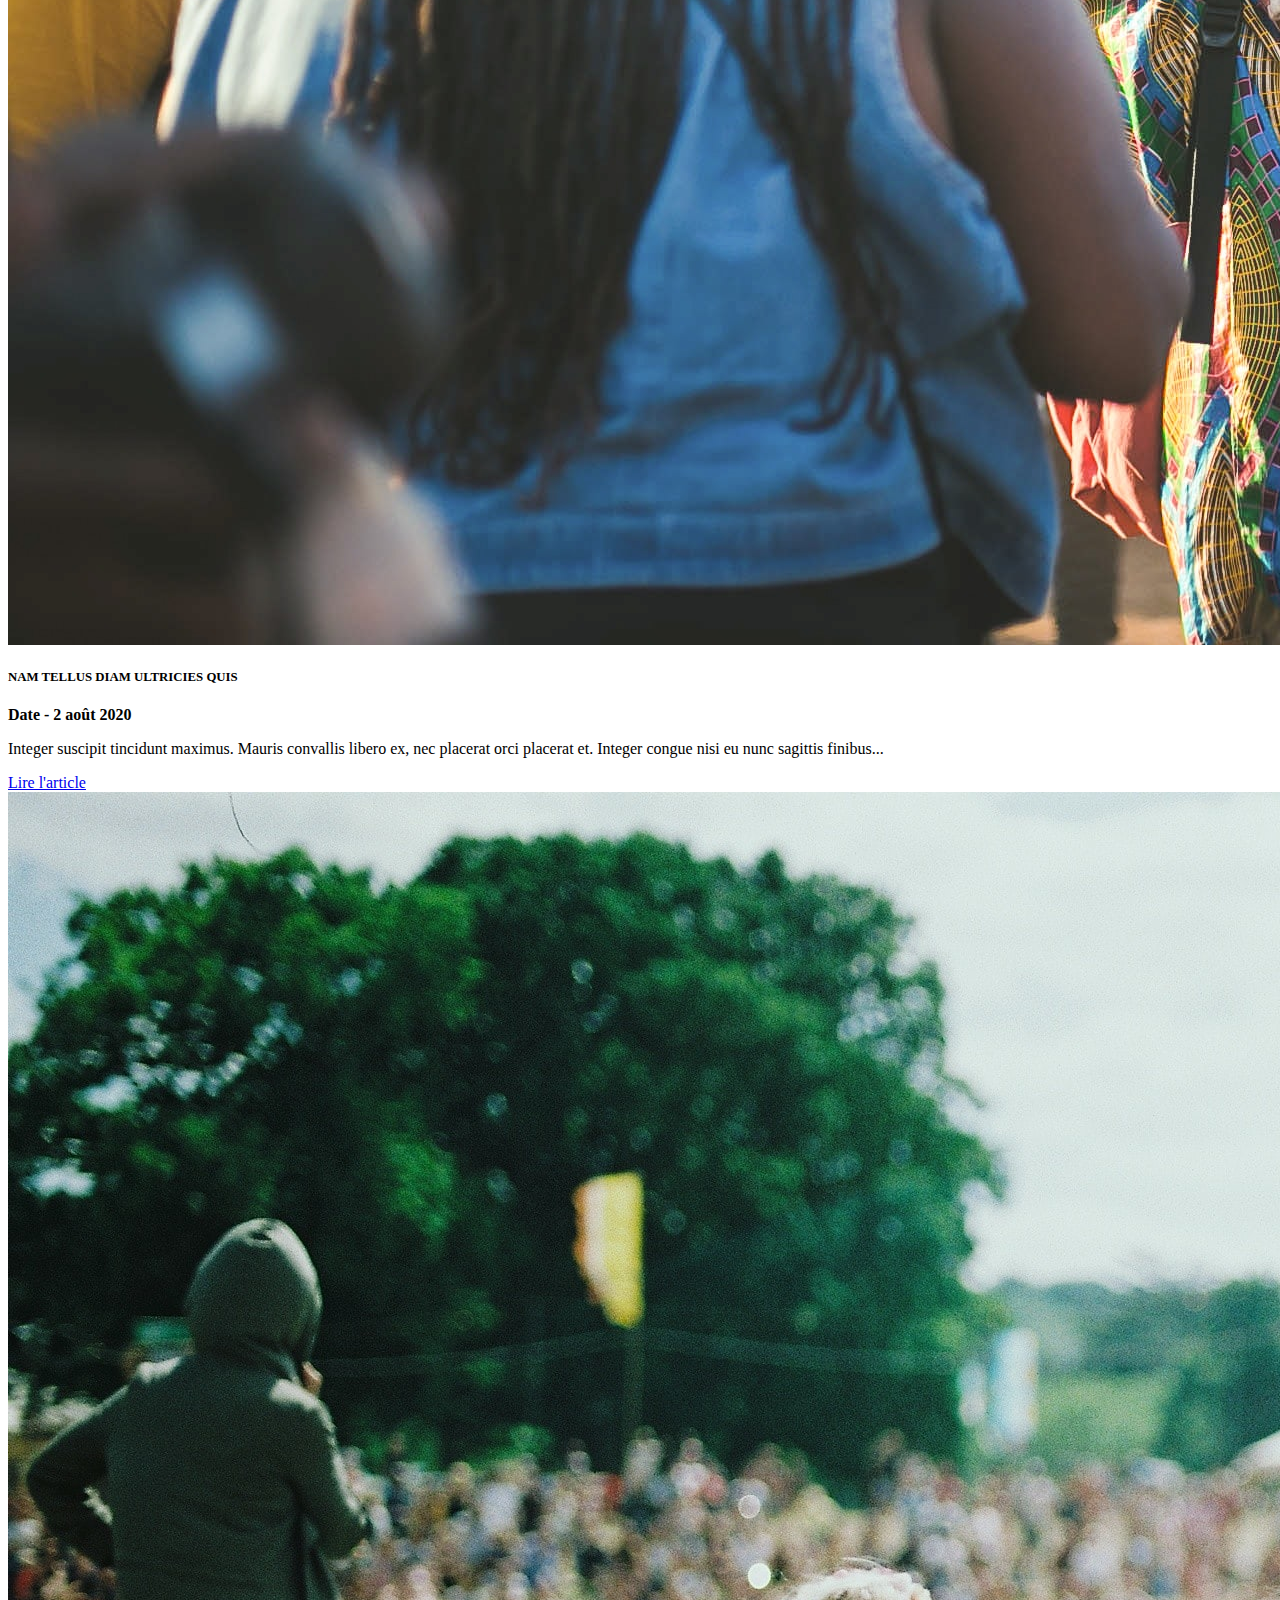
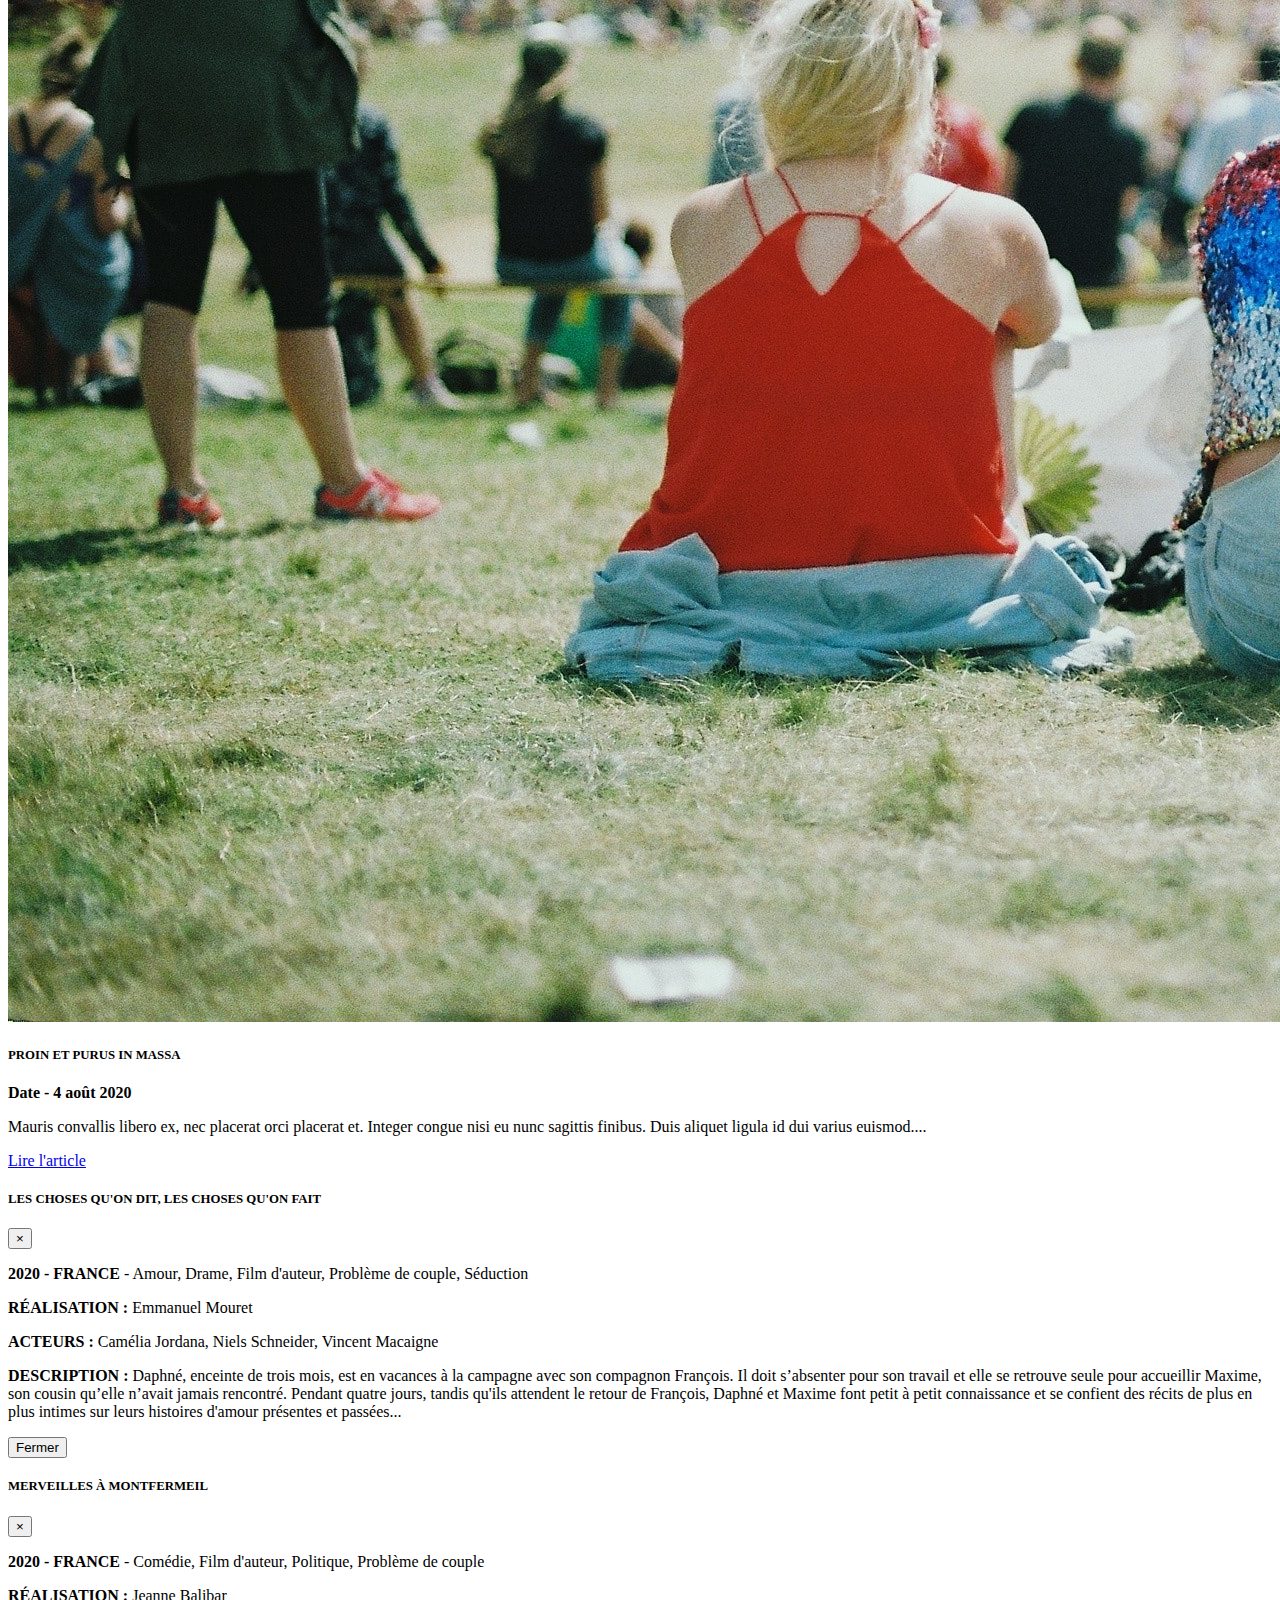
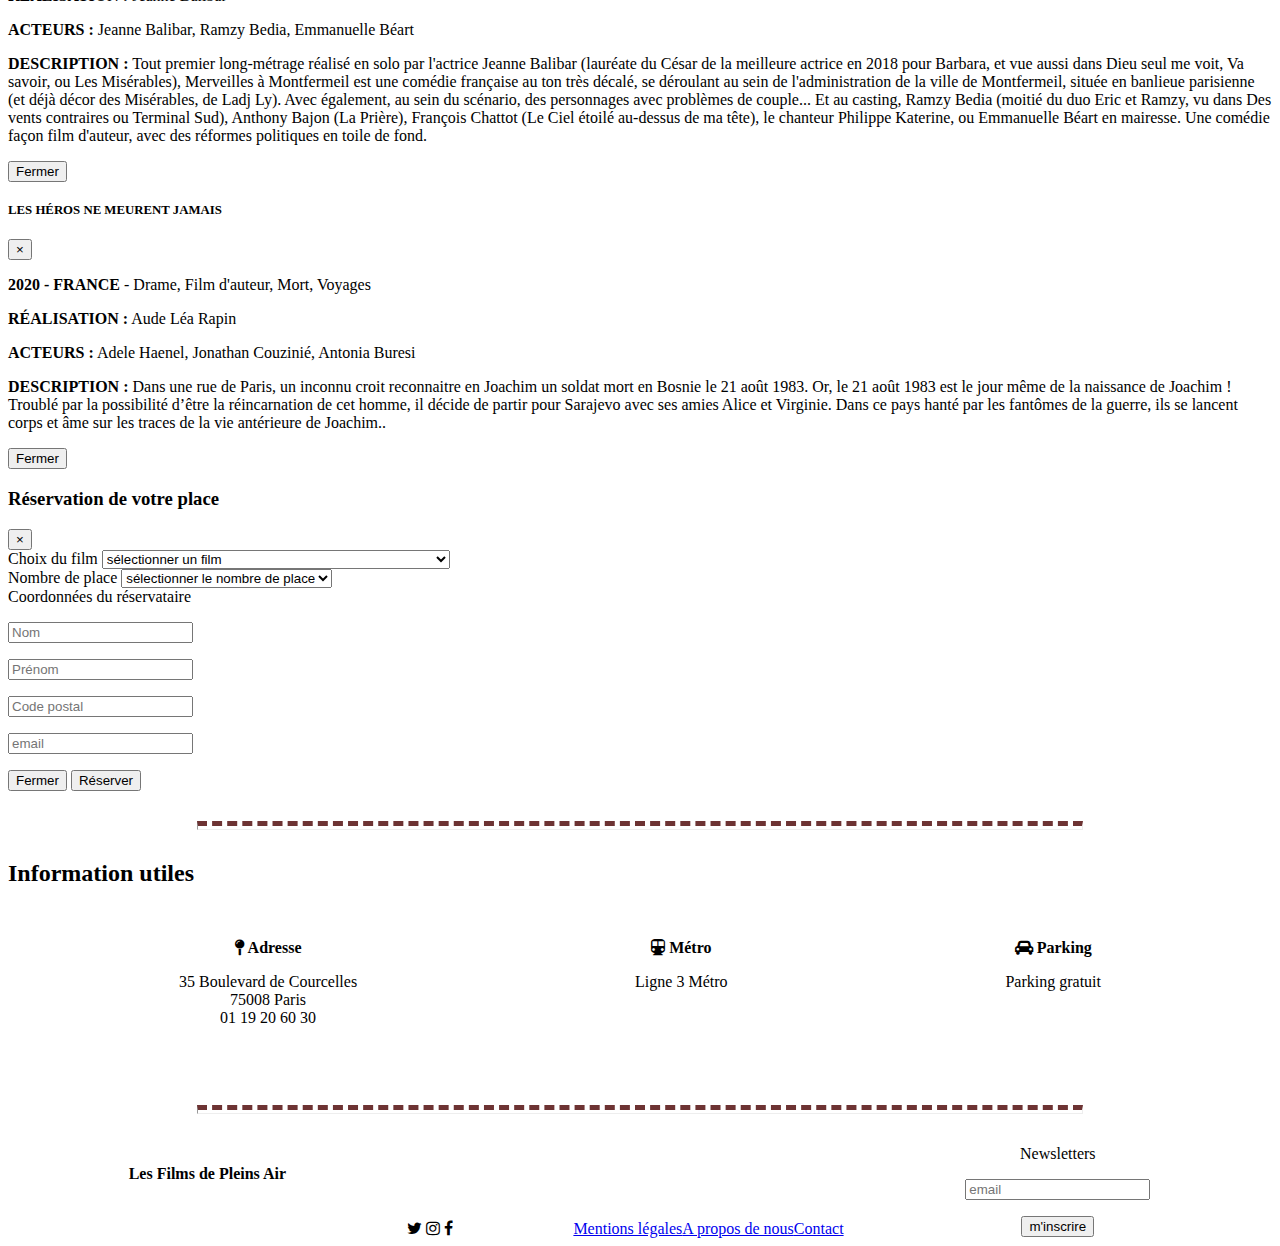
==== commit feebf53f: "add meta description and author in head tag" ====
--- a/index.html
+++ b/index.html
@@ -4,6 +4,8 @@
 <head>
     <meta charset="UTF-8">
     <meta name="viewport" content="width=device-width, initial-scale=1.0">
+    <meta name="author" content="Jennifer Edwards">
+    <meta name="description" content="Les films de Pleins Air Vous propose la liste de tous les films projetés lors des quatre jours du festival, ainsi que leur horaire approximatif de projection.">
     <title>Les Films de Pleins Air</title>
     <link rel="stylesheet" href="https://cdn.jsdelivr.net/npm/bootstrap@4.5.3/dist/css/bootstrap.min.css"
         integrity="sha384-TX8t27EcRE3e/ihU7zmQxVncDAy5uIKz4rEkgIXeMed4M0jlfIDPvg6uqKI2xXr2" crossorigin="anonymous">
@@ -24,7 +26,7 @@
         <div class="collapse navbar-collapse" id="navbarSupportedContent">
             <ul class="navbar-nav ml-auto text-white">
                 <li class="nav-item">
-                    <a class="nav-link" href="./index.html">Accueil</span></a>
+                    <a class="nav-link" href="./index.html">Accueil</a>
                 </li>
                 <li class="nav-item">
                     <a class="nav-link" href="./programme.html">Programme</a>
@@ -62,10 +64,10 @@
                             alt="LES CHOSES QU'ON DIT, LES CHOSES QU'ON FAIT">
 
                         <div class="btn-group" role="group" aria-label="btn-group-film-1">
-                            <a href="#link" class="btn btn-outline-primary btn-bo" role="button">bande
+                            <a href="#link" class="btn btn-outline-light btn-bo" role="button">bande
                                 annonce</a>
                             <!-- Bouton modal en savoir plus -->
-                            <button type="button" class="btn btn-outline-primary mx-auto btn-bo" data-toggle="modal"
+                            <button type="button" class="btn btn-outline-light mx-auto btn-bo" data-toggle="modal"
                                 data-target="#en-savoir-plus-film-1">en savoir plus</button>
 
                         </div>
@@ -77,7 +79,7 @@
 
                         <div class="card-footer text-center">
                             <!-- Bouton modal réservation -->
-                            <button type="button" class="btn btn-outline-primary btn-sm btn-bo btn-block"
+                            <button type="button" class="btn btn-outline-light btn-sm btn-bo btn-block"
                                 data-toggle="modal" data-target="#reserver-place">
                                 Réserver votre place
                             </button>
@@ -91,10 +93,10 @@
                         <img src="./images/films/merveilles_a_montfermeil.jpg" class="card-img-top"
                             alt="MERVEILLES À MONTFERMEIL">
                         <div class="btn-group" role="group" aria-label="btn-group-film-2">
-                            <a href="#link" class="btn btn-outline-primary btn-bo" role="button">bande
+                            <a href="#link" class="btn btn-outline-light btn-bo" role="button">bande
                                 annonce</a>
                             <!-- Bouton modal en savoir plus -->
-                            <button type="button" class="btn btn-outline-primary mx-auto btn-bo" data-toggle="modal"
+                            <button type="button" class="btn btn-outline-light mx-auto btn-bo" data-toggle="modal"
                                 data-target="#en-savoir-plus-film-2">en savoir plus</button>
 
                         </div>
@@ -107,7 +109,7 @@
                         </div>
                         <div class="card-footer">
                             <!-- Bouton modal réservation -->
-                            <button type="button" class="btn btn-outline-primary btn-sm btn-bo btn-block"
+                            <button type="button" class="btn btn-outline-light btn-sm btn-bo btn-block"
                                 data-toggle="modal" data-target="#reserver-place">
                                 Réserver votre place
                             </button>
@@ -121,10 +123,10 @@
                         <img src="./images/films/les_heros_ne_meurent_jamais.jpg" class="card-img-top"
                             alt="LES HÉROS NE MEURENT JAMAIS">
                         <div class="btn-group" role="group" aria-label="btn-group-film-3">
-                            <a href="#link" class="btn btn-outline-primary btn-bo" role="button">bande
+                            <a href="#link" class="btn btn-outline-light btn-bo" role="button">bande
                                 annonce</a>
                             <!-- Bouton modal en savoir plus -->
-                            <button type="button" class="btn btn-outline-primary mx-auto btn-bo" data-toggle="modal"
+                            <button type="button" class="btn btn-outline-light mx-auto btn-bo" data-toggle="modal"
                                 data-target="#en-savoir-plus-film-3">en savoir plus</button>
 
                         </div>
@@ -135,7 +137,7 @@
                         </div>
                         <div class="card-footer">
                             <!-- Bouton modal réservation -->
-                            <button type="button" class="btn btn-outline-primary btn-sm btn-bo btn-block"
+                            <button type="button" class="btn btn-outline-light btn-sm btn-bo btn-block"
                                 data-toggle="modal" data-target="#reserver-place">
                                 Réserver votre place
                             </button>
@@ -147,67 +149,64 @@
     </section>
 
     <!-- dernières actualités -->
-    <section class="evening-program pb-5">
+    <section class="evening-program">
         <hr class="separator">
-        <h2 class="text-center p-2">dernières actualités</h2>
+        <h2 class="text-center p-2">Dernières actualités</h2>
         <hr class="separator">
         <div class="container">
             <div class="row">
-                <div class="card-actualite col-lg-4">
+                <div class="card-actualite col-lg-4 pb-3">
                     <div class="card">
                         <img src="./images/actualites/actu1.jpg" class="card-img-top" alt="actualités 1">
 
 
                         <div class="card-body">
                             <h5 class="card-title text-center title-actualite">consectetur adipiscing elit</h5>
+                            <p class="weight">Date - 22 juillet 2020</p>
                             <p class="card-text">Lorem ipsum dolor sit amet, consectetur adipiscing elit. Maecenas sed
                                 tempus lectus. Donec id mi eget ex bibendum varius vitae quis augue...</p>
                         </div>
 
-                        <div class="card-footer text-center">
+                        <div class="card-footer">
                             <!-- Bouton modal lire l'article -->
-                            <button type="button" class="btn btn-outline-primary btn-sm btn-bo btn-block"
-                                data-toggle="modal" data-target="#reserver-place">
-                                Lire l'article
-                            </button>
-                        </div>
-                    </div>
-                </div>
-
-                <div class="card-actualite col-lg-4">
+                            <a href="/actualites/consectetur-adipiscing-elit.html" class="btn btn-outline-light btn-bo"
+                                role="button">Lire l'article</a>
+                        </div>
+                    </div>
+                </div>
+
+                <div class="card-actualite col-lg-4 pb-3">
                     <div class="card">
                         <img src="./images/actualites/actu2.jpg" class="card-img-top" alt="actualités 2">
 
                         <div class="card-body">
-                            <h5 class="card-title text-center title-actualite">Nam tellus diam, ultricies quis</h5>
+                            <h5 class="card-title text-center title-actualite">Nam tellus diam ultricies quis</h5>
+                            <p class="weight">Date - 2 août 2020</p>
                             <p class="card-text">Integer suscipit tincidunt maximus. Mauris convallis libero ex, nec
                                 placerat orci placerat et. Integer congue nisi eu nunc sagittis finibus...
                             </p>
                         </div>
                         <div class="card-footer">
                             <!-- Bouton modal lire l'article -->
-                            <button type="button" class="btn btn-outline-primary btn-sm btn-bo btn-block"
-                                data-toggle="modal" data-target="#reserver-place">
-                                Lire l'article
-                            </button>
-                        </div>
-                    </div>
-                </div>
-
-                <div class="card-actualite col-lg-4">
+                            <a href="/actualites/nam-tellus-diam-ultricies-quis.html"
+                                class="btn btn-outline-light btn-bo" role="button">Lire l'article</a>
+                        </div>
+                    </div>
+                </div>
+
+                <div class="card-actualite col-lg-4 pb-3">
                     <div class="card">
                         <img src="./images/actualites/actu3.jpg" class="card-img-top" alt="actualités 3">
                         <div class="card-body">
                             <h5 class="card-title text-center title-actualite">Proin et purus in massa</h5>
+                            <p class="weight">Date - 4 août 2020</p>
                             <p class="card-text">Mauris convallis libero ex, nec placerat orci placerat et. Integer
                                 congue nisi eu nunc sagittis finibus. Duis aliquet ligula id dui varius euismod....</p>
                         </div>
                         <div class="card-footer">
                             <!-- Bouton modal lire l'article -->
-                            <button type="button" class="btn btn-outline-primary btn-sm btn-bo btn-block"
-                                data-toggle="modal" data-target="#reserver-place">
-                                Lire l'article
-                            </button>
+                            <a href="/actualites/proin-et-purus-in-massa.html" class="btn btn-outline-light btn-bo"
+                                role="button">Lire l'article</a>
                         </div>
                     </div>
                 </div>
@@ -225,7 +224,7 @@
         <div class="modal-dialog">
             <div class="modal-content">
                 <div class="modal-header">
-                    <h5 class="modal-title" id="en-savoir-plus-film-1">LES CHOSES QU'ON DIT, LES CHOSES QU'ON FAIT</h5>
+                    <h5 class="modal-title">LES CHOSES QU'ON DIT, LES CHOSES QU'ON FAIT</h5>
                     <button type="button" class="close" data-dismiss="modal" aria-label="Close">
                         <span aria-hidden="true">&times;</span>
                     </button>
@@ -257,7 +256,7 @@
         <div class="modal-dialog">
             <div class="modal-content">
                 <div class="modal-header">
-                    <h5 class="modal-title" id="en-savoir-plus-film-2">MERVEILLES À MONTFERMEIL</h5>
+                    <h5 class="modal-title">MERVEILLES À MONTFERMEIL</h5>
                     <button type="button" class="close" data-dismiss="modal" aria-label="Close">
                         <span aria-hidden="true">&times;</span>
                     </button>
@@ -293,7 +292,7 @@
         <div class="modal-dialog">
             <div class="modal-content">
                 <div class="modal-header">
-                    <h5 class="modal-title" id="en-savoir-plus-film-3">LES HÉROS NE MEURENT JAMAISL</h5>
+                    <h5 class="modal-title">LES HÉROS NE MEURENT JAMAIS</h5>
                     <button type="button" class="close" data-dismiss="modal" aria-label="Close">
                         <span aria-hidden="true">&times;</span>
                     </button>
@@ -321,7 +320,7 @@
         <div class="modal-dialog">
             <div class="modal-content">
                 <div class="modal-header">
-                    <h3 class="modal-title" id="reserver-place">Réservation de votre place</h3>
+                    <h3 class="modal-title" id="reserver-place-title">Réservation de votre place</h3>
                     <button type="button" class="close" data-dismiss="modal" aria-label="Close">
                         <span aria-hidden="true">&times;</span>
                     </button>
@@ -332,23 +331,26 @@
                         <div class="p-3">
                             <label for="choix-film">Choix du film</label>
                             <select id="choix-film" class="form-control" required>
-                                <option id="default">sélectionner un film</option>
-                                <option id="LES CHOSES QU'ON DIT, LES CHOSES QU'ON FAIT">LES CHOSES QU'ON DIT, LES CHOSES QU'ON FAIT</option>
-                                <option id="MERVEILLES À MONTFERMEIL">MERVEILLES À MONTFERMEIL</option>
-                                <option id="LES HÉROS NE MEURENT JAMAIS">LES HÉROS NE MEURENT JAMAIS</option>
-                                <option id=""></option>
-                                <option id=""></option>
-                                <option id=""></option>
-                                <option id=""></option>
-                                <option id=""></option>
-                                <option id=""></option>
+                                <option id="default_film" value="">sélectionner un film</option>
+                                <option id="film_1">LES CHOSES QU'ON DIT, LES
+                                    CHOSES QU'ON FAIT</option>
+                                <option id="film_2">MERVEILLES À MONTFERMEIL</option>
+                                <option id="film_3">LES HÉROS NE MEURENT JAMAIS</option>
+                                <option id="film_4">POISSONSEXE</option>
+                                <option id="film_5">LA DANSE DU SERPENT</option>
+                                <option id="film_6">L'OISEAU DE PARADIS</option>
+                                <option id="film_7">UN MONDE AILLEURS</option>
+                                <option id="film_8">L'AUTRE</option>
+                                <option id="film_9">PORTRAIT DE LA JEUNE FILLE EN FEU</option>
+                                <option id="film_10">SIBYL</option>
+                                <option id="film_11">BACURAU</option>
                             </select>
                         </div>
 
                         <div class="p-3">
                             <label for="nombre-place">Nombre de place</label>
                             <select id="nombre-place" class="form-control" required>
-                                <option id="default">sélectionner le nombre de place</option>
+                                <option id="default_place" value="">sélectionner le nombre de place</option>
                                 <option id="1">1</option>
                                 <option id="2">2</option>
                                 <option id="3">3</option>
@@ -363,17 +365,17 @@
 
                         <div class="p-3">
                             <label for="nombre-place">Coordonnées du réservataire</label>
-                            <p><input type="text" placeholder="Nom" class="form-control" required/></p>
-                            <p><input type="text" placeholder="Prénom" class="form-control" required/></p>
-                            <p><input type="text" placeholder="Code postal" class="form-control" required/></p>
-                            <p><input type="email" placeholder="email" class="form-control" required/></p>
+                            <p><input type="text" placeholder="Nom" class="form-control" required /></p>
+                            <p><input type="text" placeholder="Prénom" class="form-control" required /></p>
+                            <p><input type="text" placeholder="Code postal" class="form-control" required /></p>
+                            <p><input type="email" placeholder="email" class="form-control" required /></p>
                         </div>
 
                     </form>
                 </div>
                 <div class="modal-footer">
                     <button type="button" class="btn btn-secondary" data-dismiss="modal">Fermer</button>
-                    <button type="submit" class="btn btn-primary">Réserver</button>
+                    <button type="submit" class="btn btn-danger">Réserver</button>
                 </div>
             </div>
         </div>
@@ -382,6 +384,7 @@
     <hr class="separator">
 
     <section class="informations-div">
+        <h2>Information utiles</h2>
         <div class="informations-container">
             <div class="address">
                 <i class="fa fa-map-pin"> <span class="weight">Adresse</span> </i>
@@ -410,9 +413,9 @@
             </div>
 
             <div class="links p-2">
-                <a class="mr-2 ml-2" href="">Mentions légales</a>
-                <a class="mr-2 ml-2" href="">A propos de nous</a>
-                <a class="mr-2 ml-2" href="">Contact</a>
+                <a class="mr-2 ml-2" href="/mentions-légales.html">Mentions légales</a>
+                <a class="mr-2 ml-2" href="/about.html">A propos de nous</a>
+                <a class="mr-2 ml-2" href="/contact.html">Contact</a>
             </div>
 
             <div class="newsletters p-2">
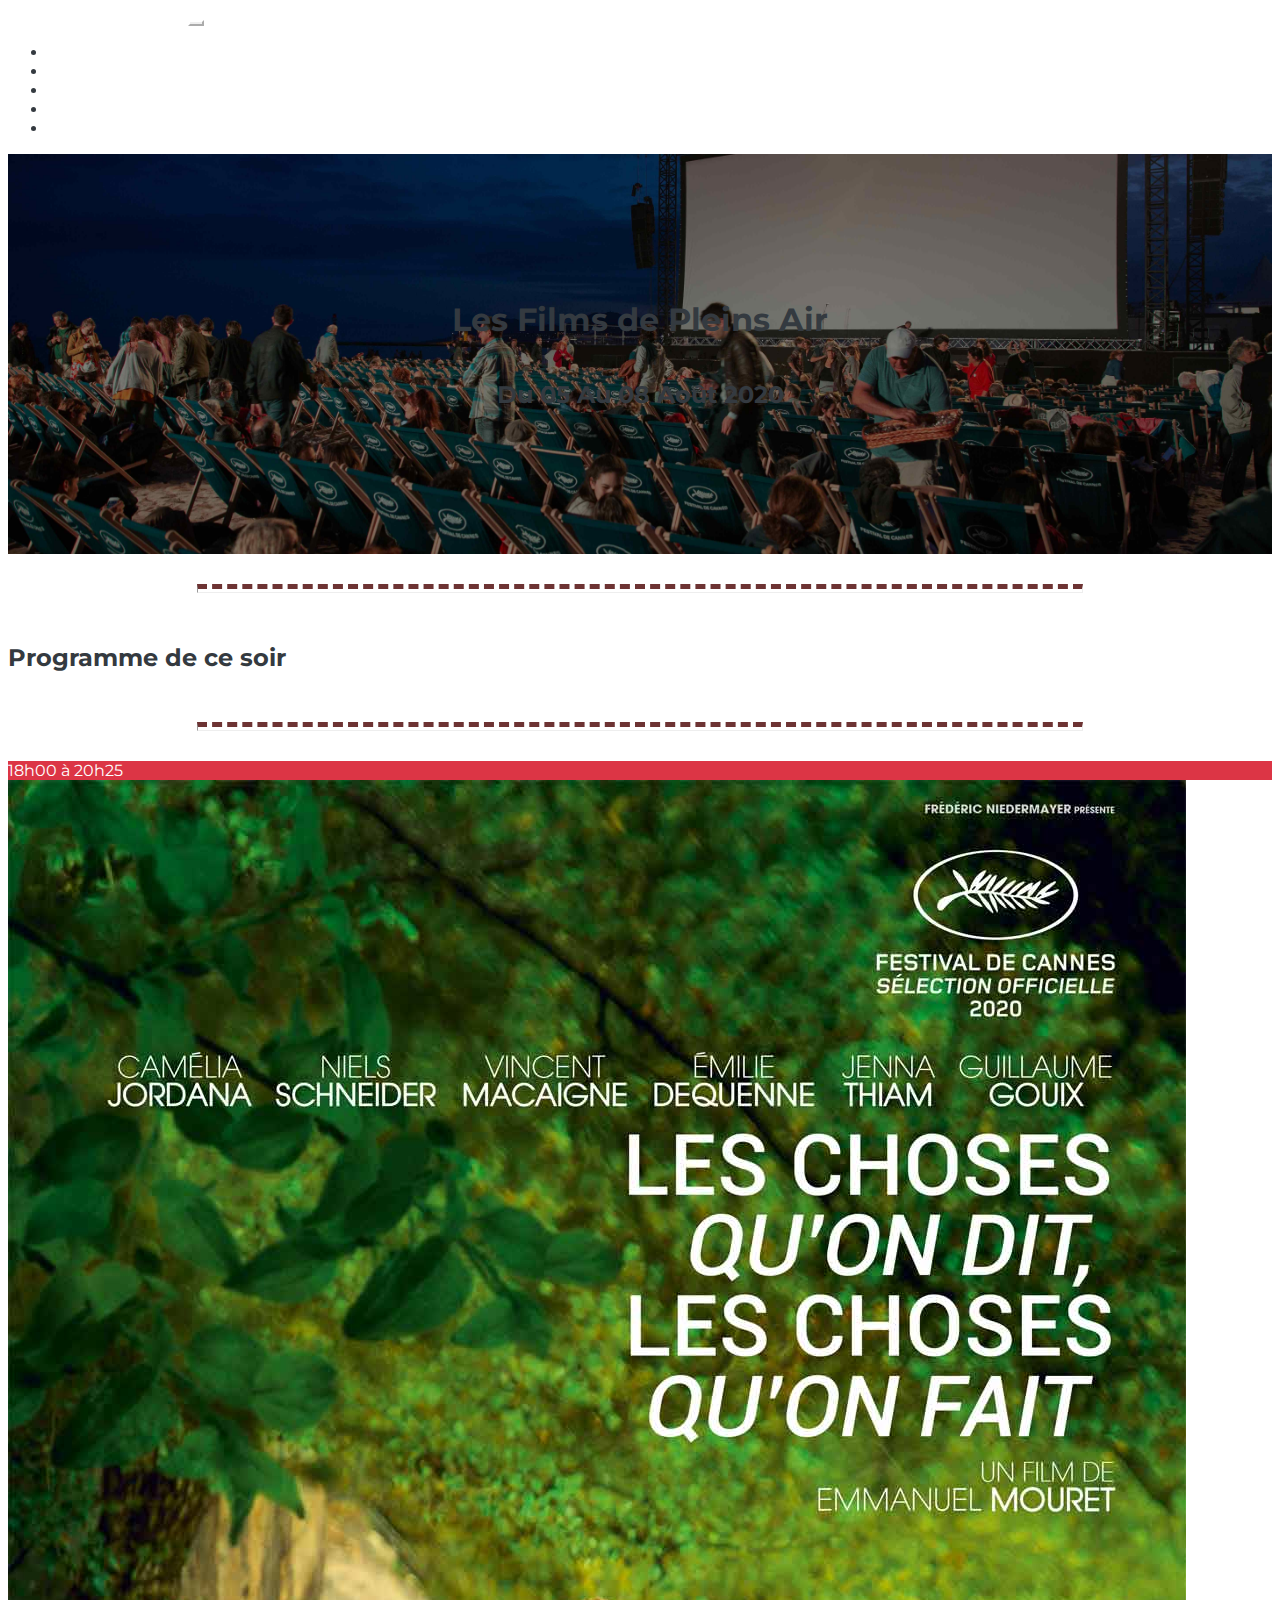
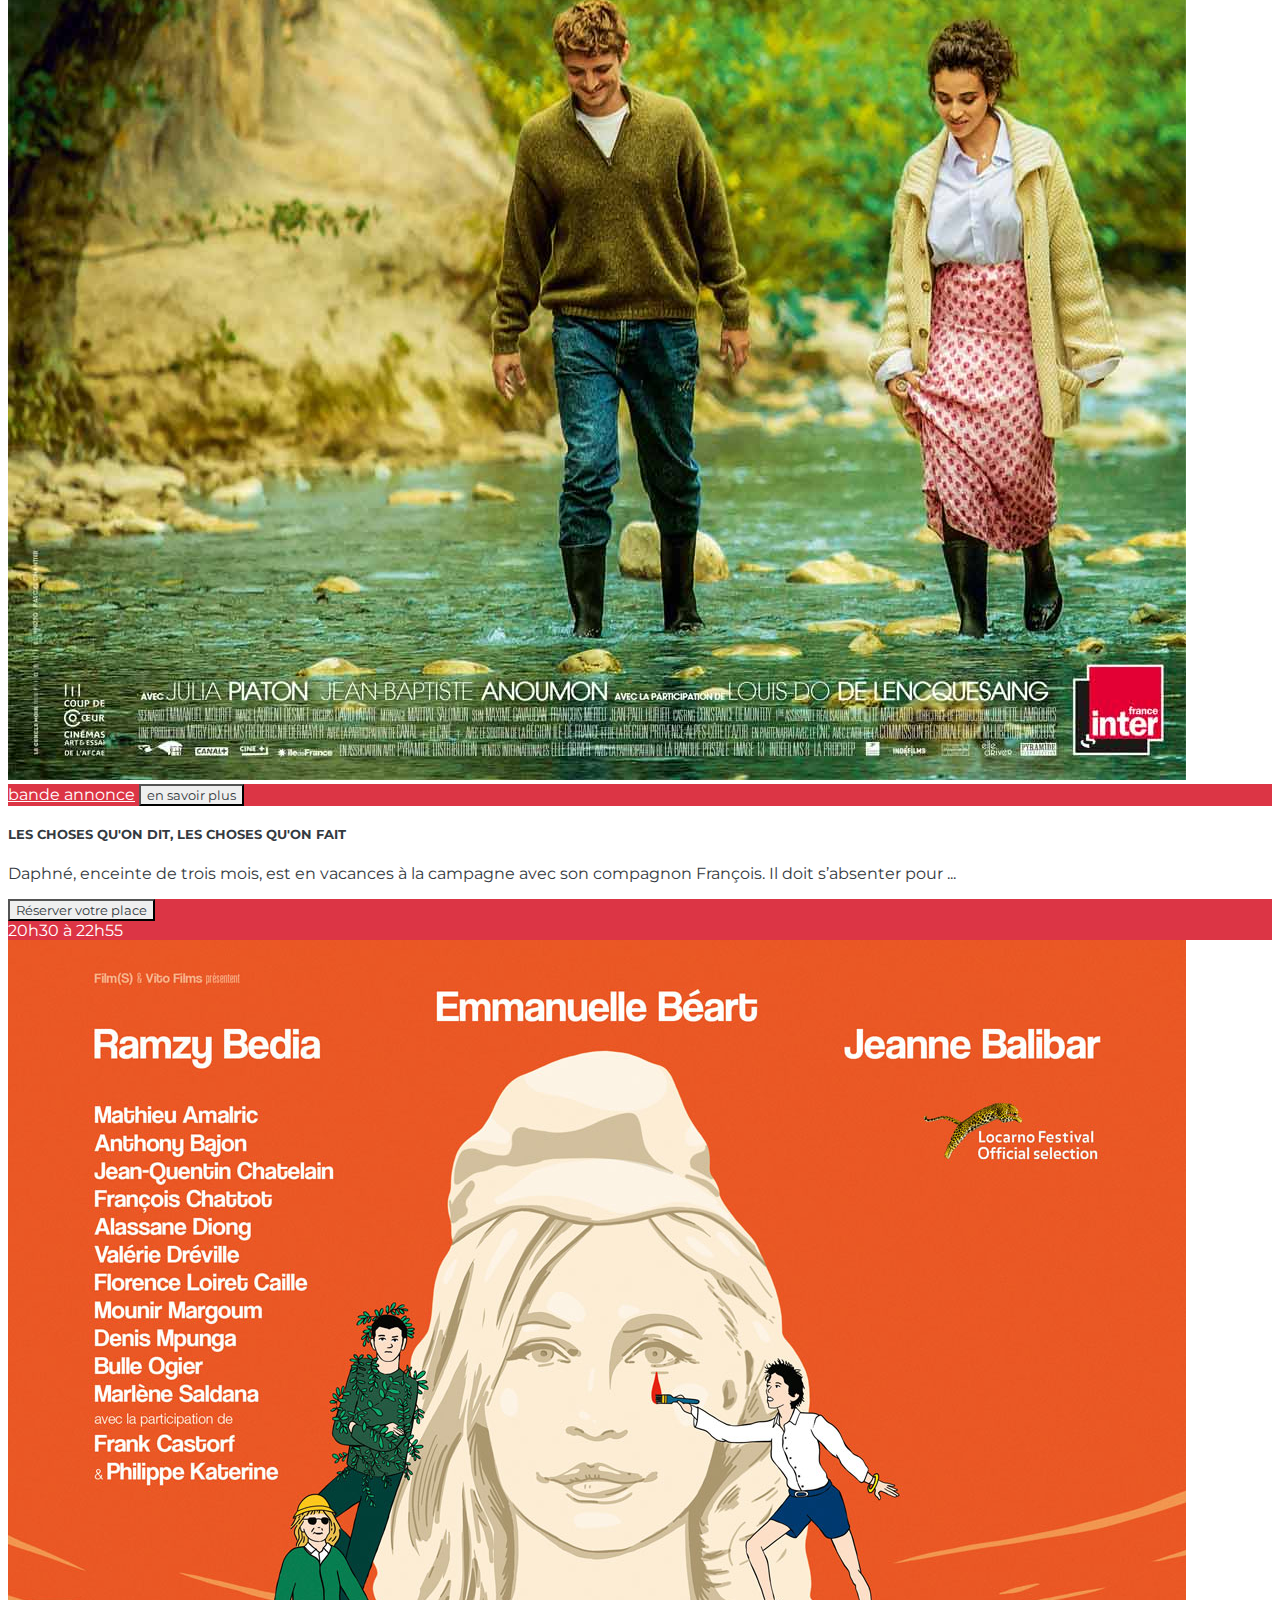
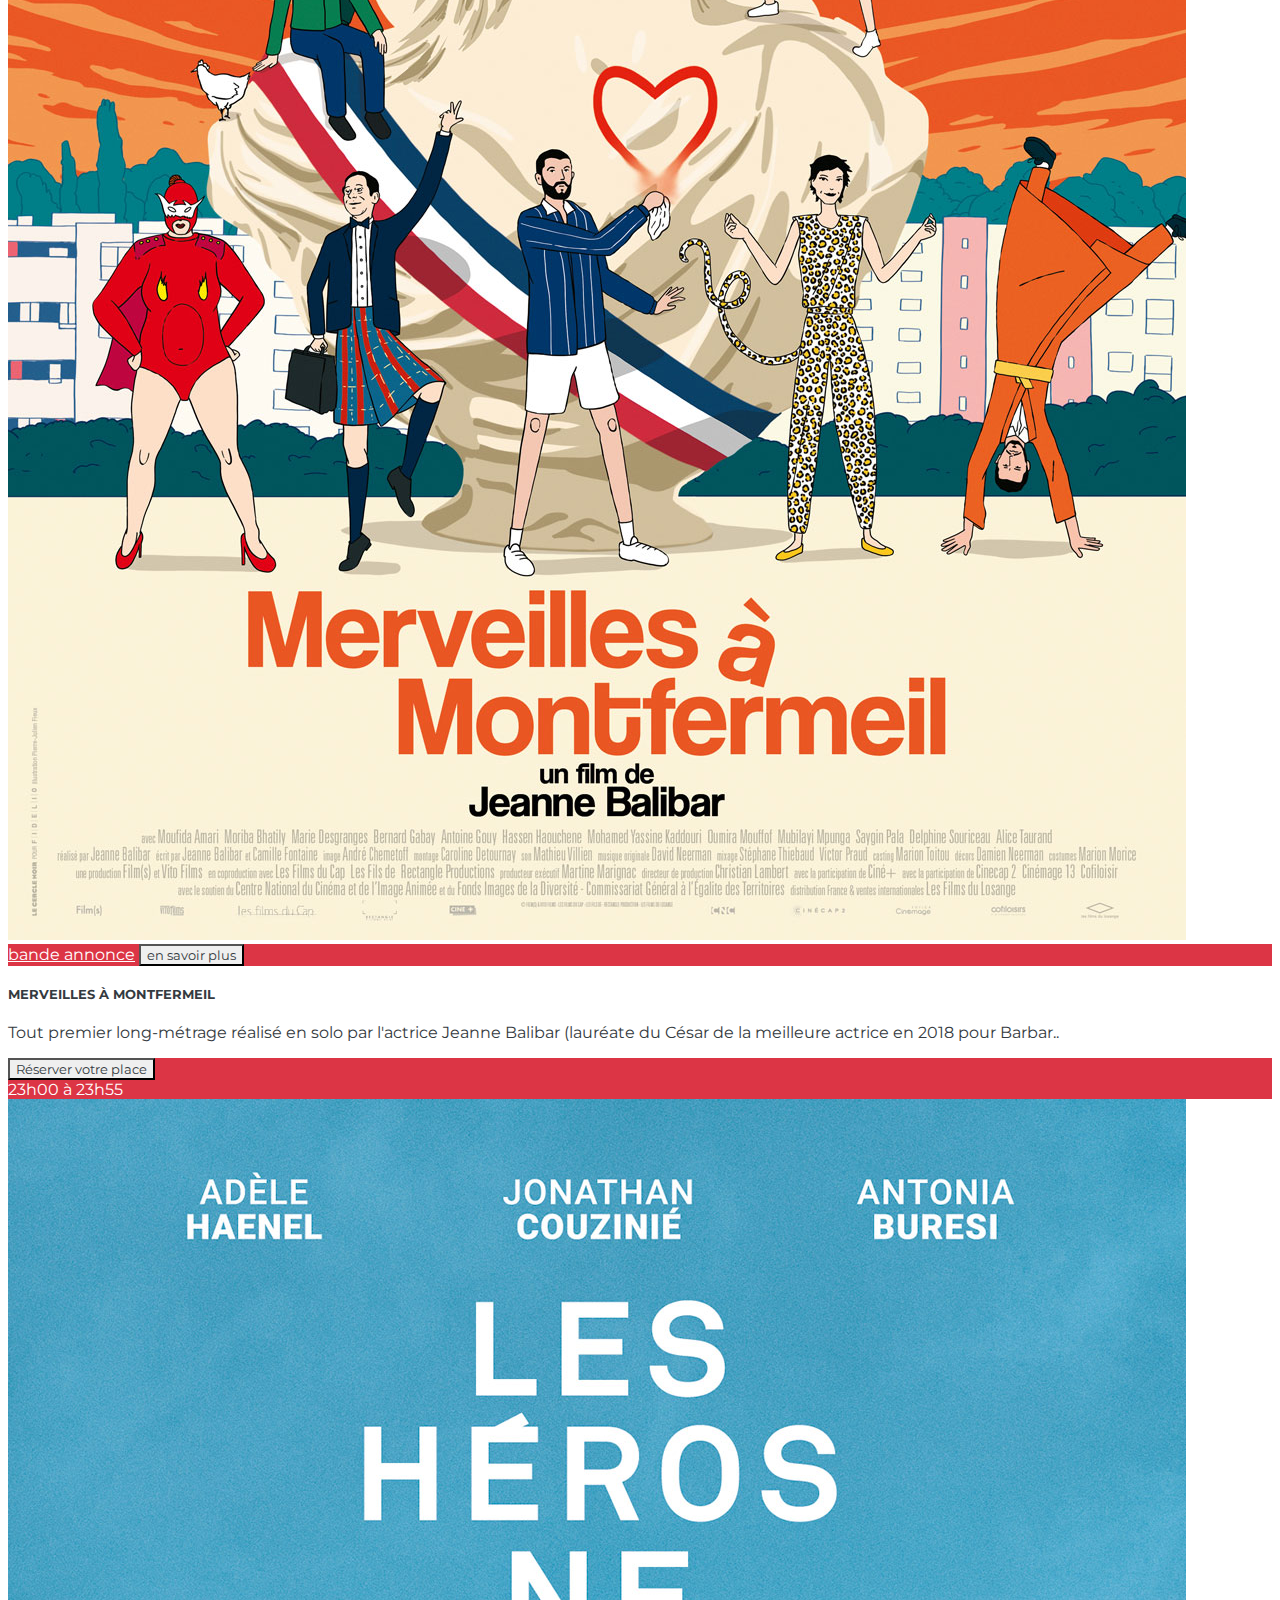
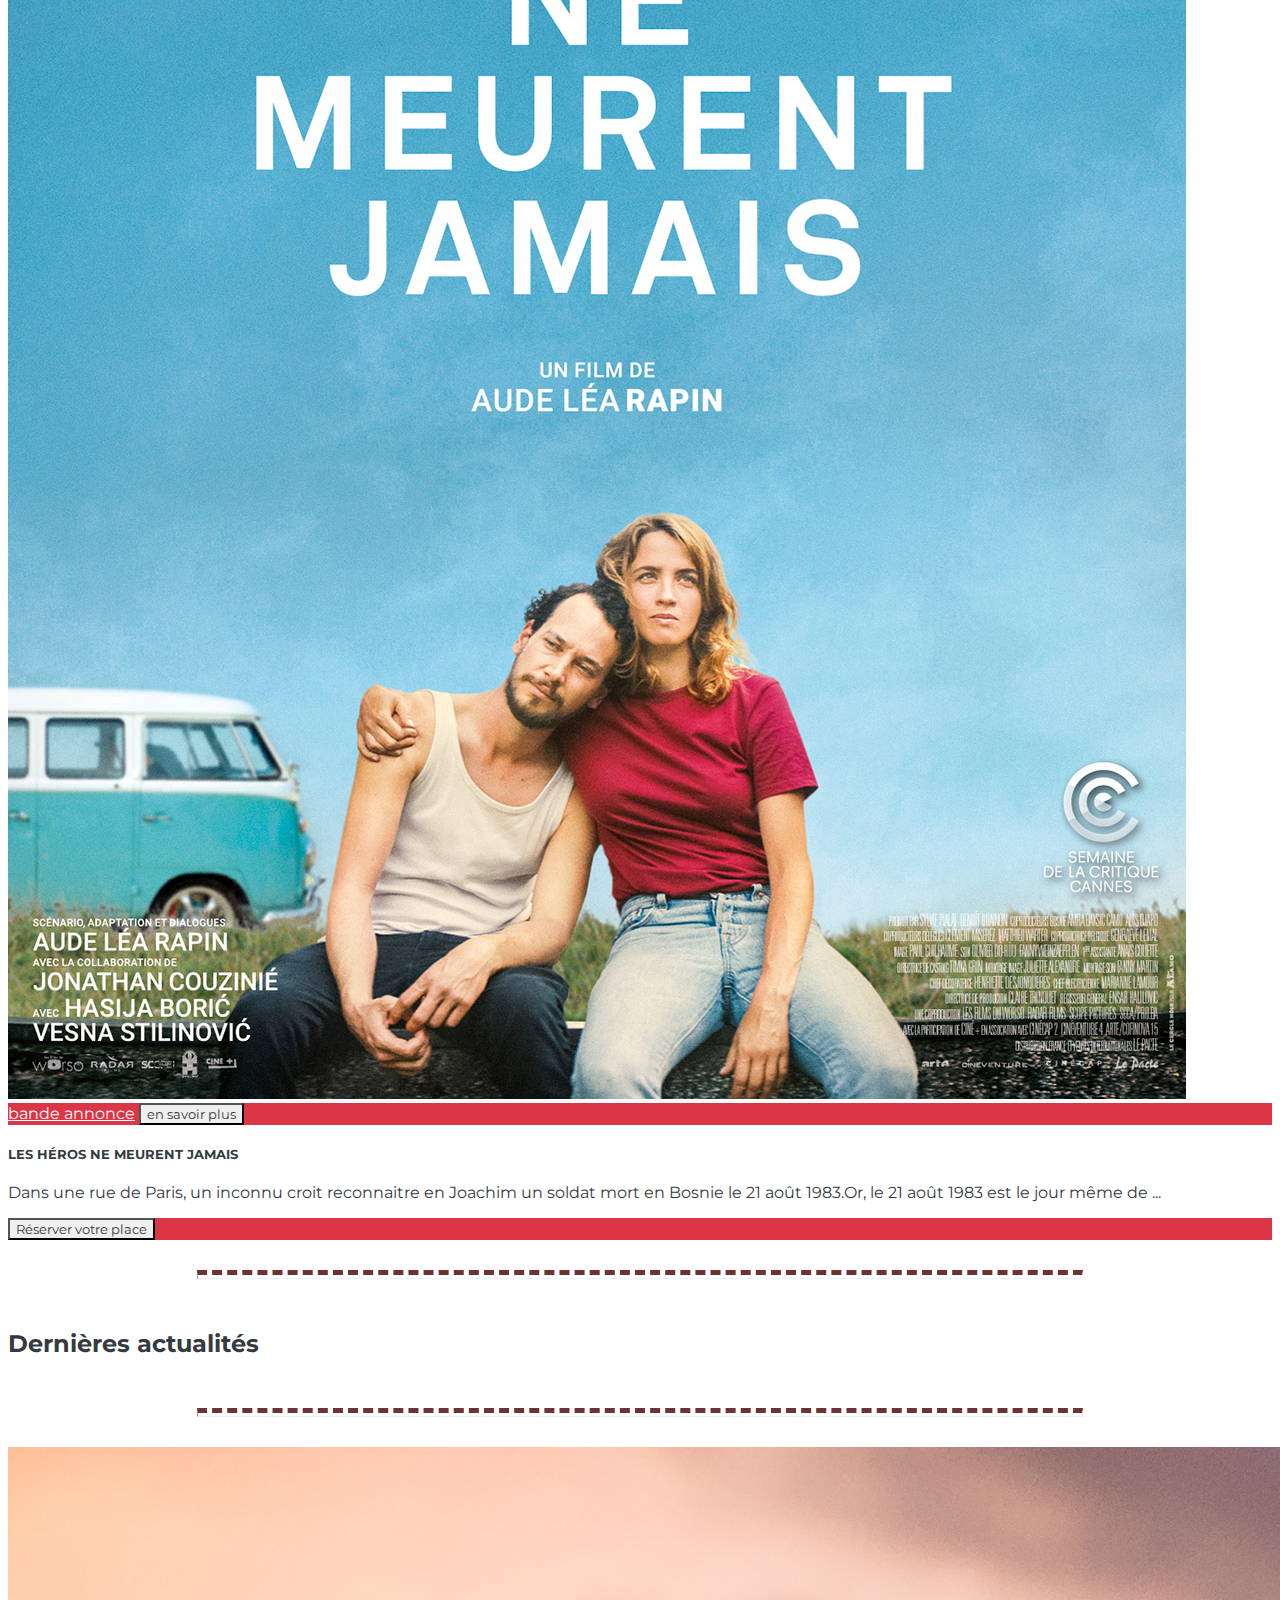
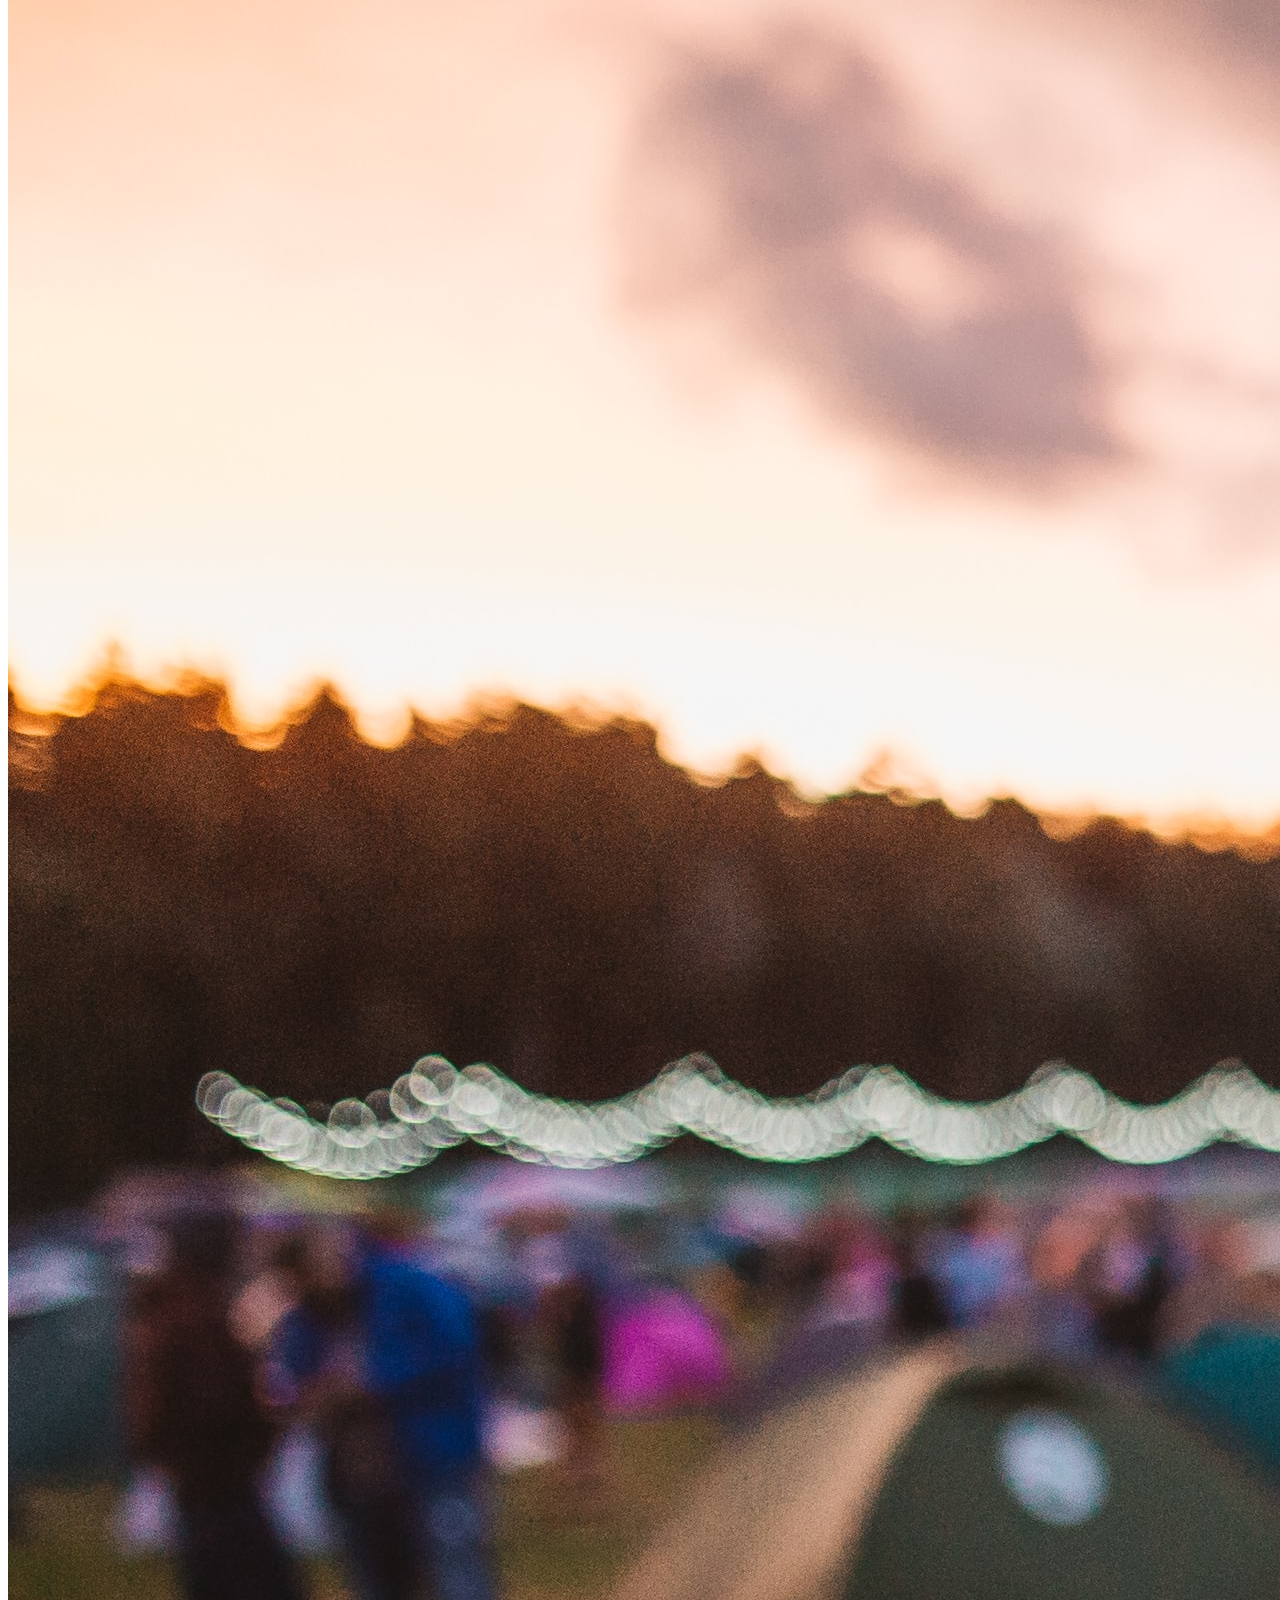
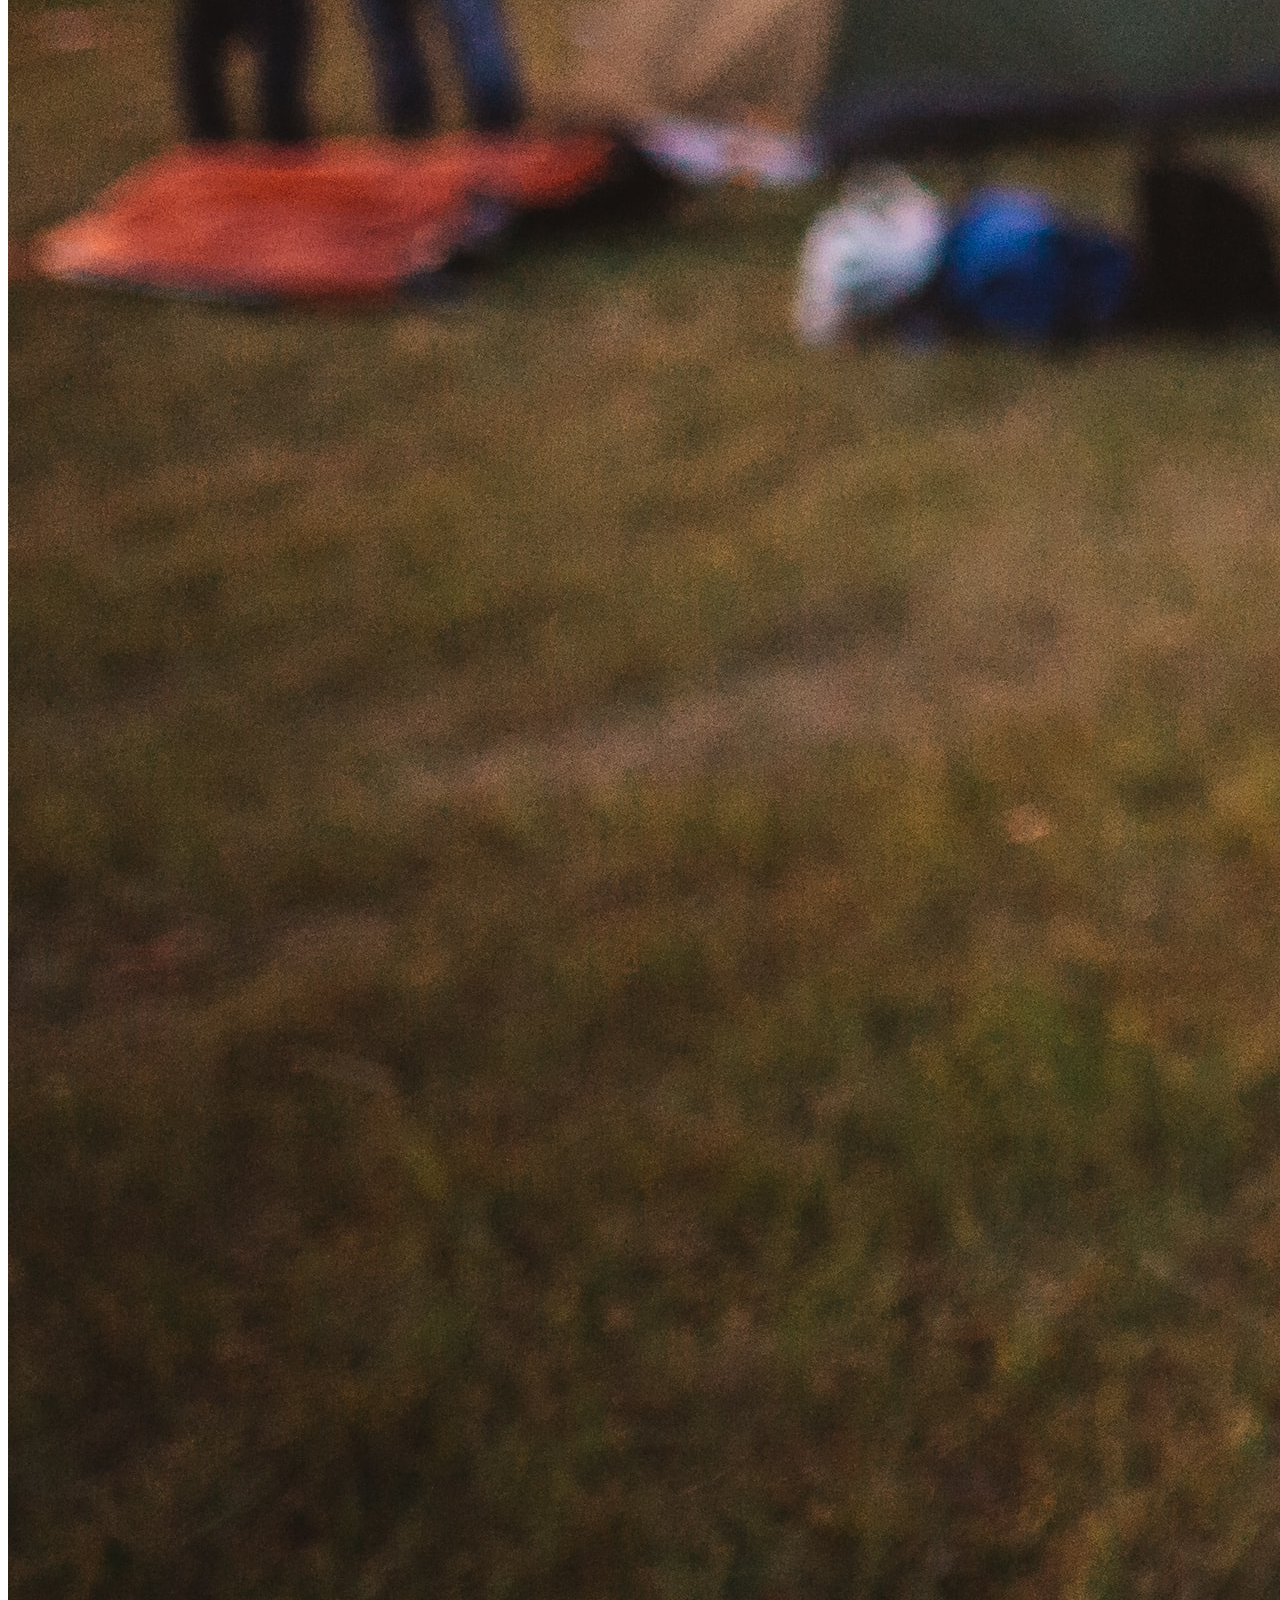
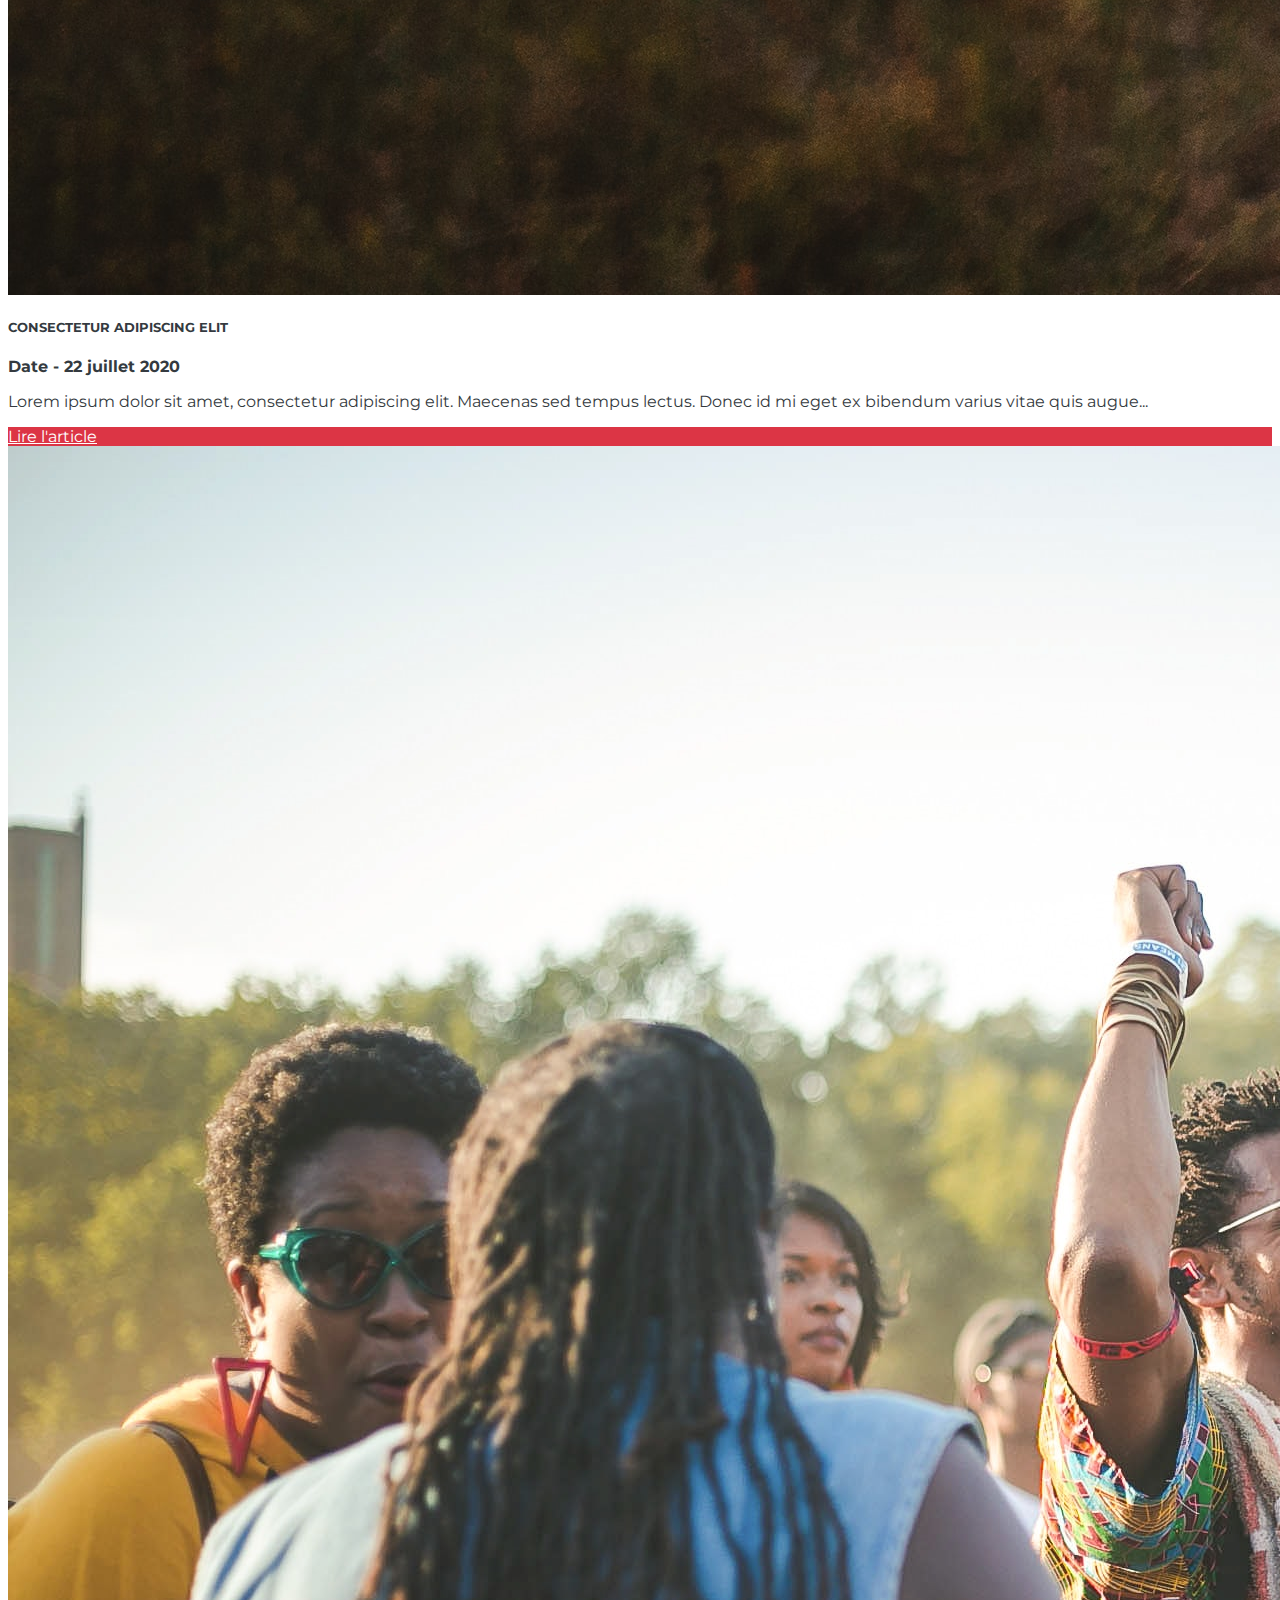
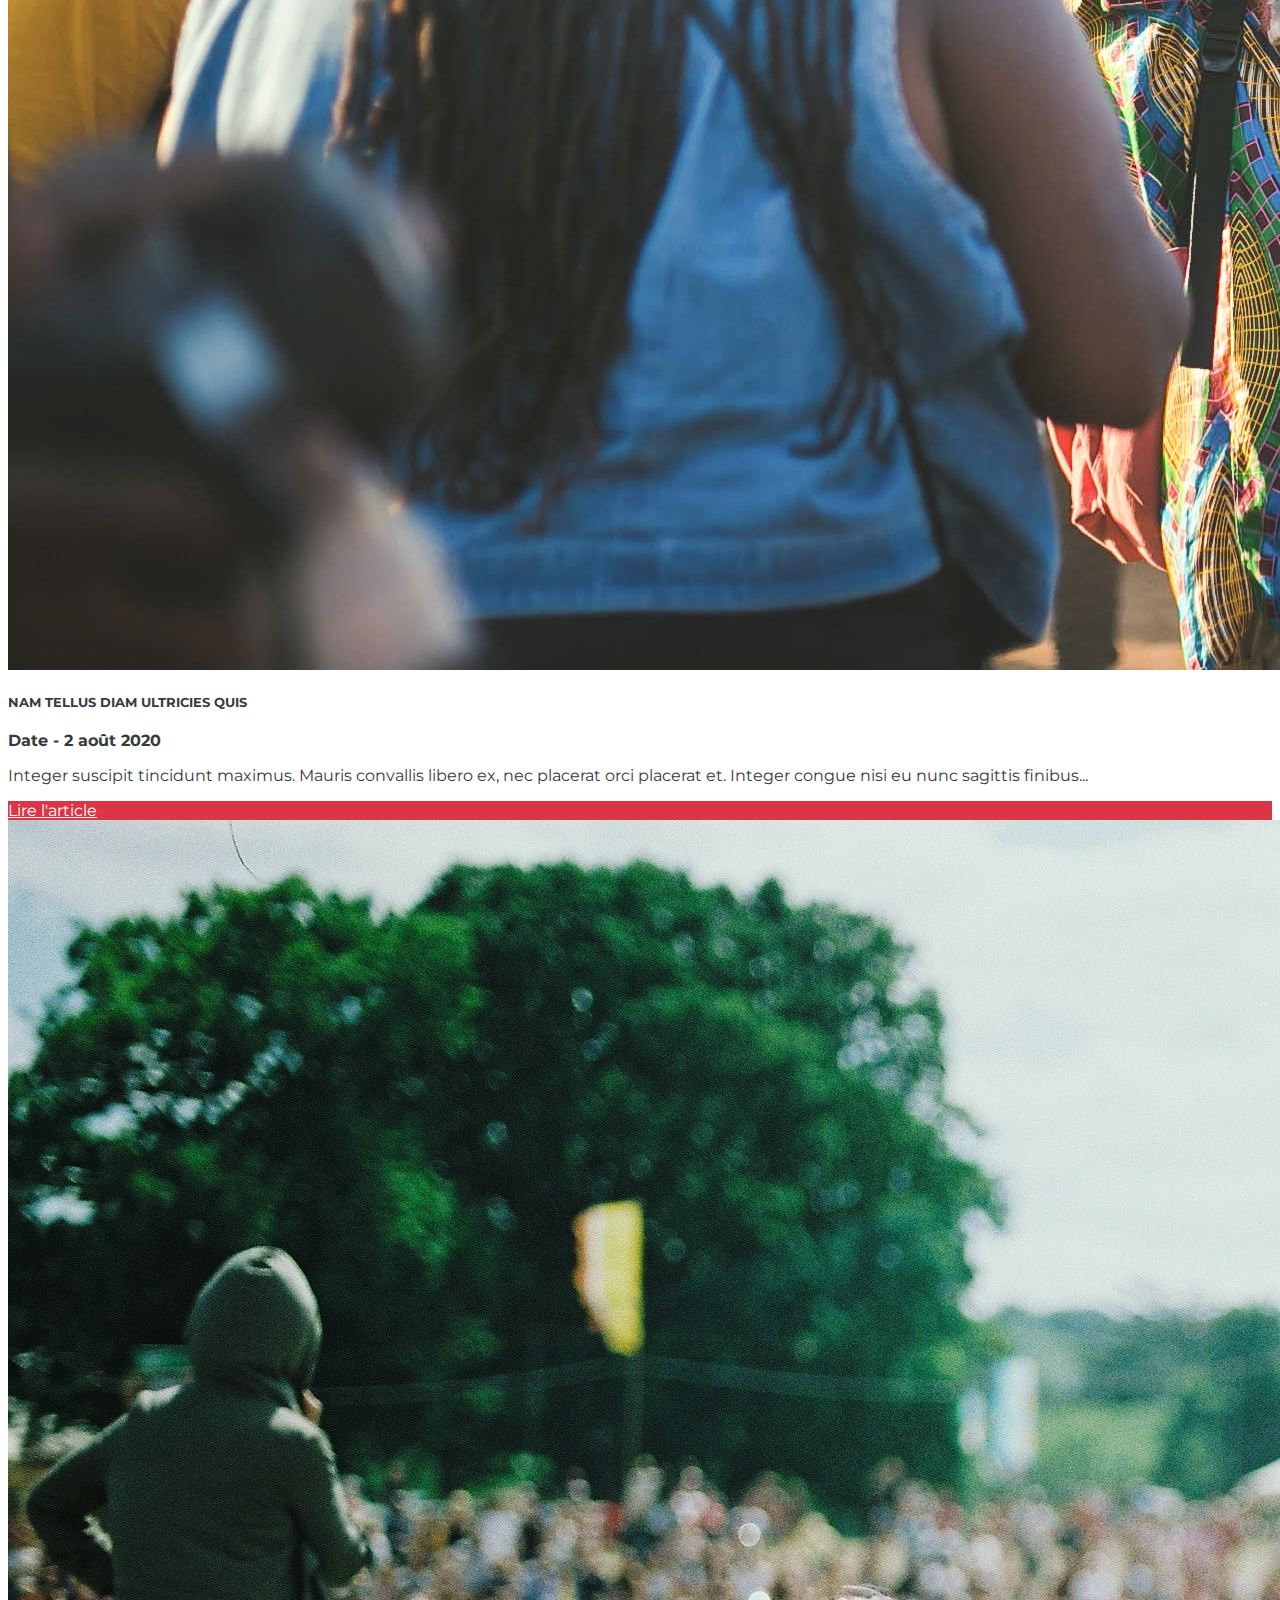
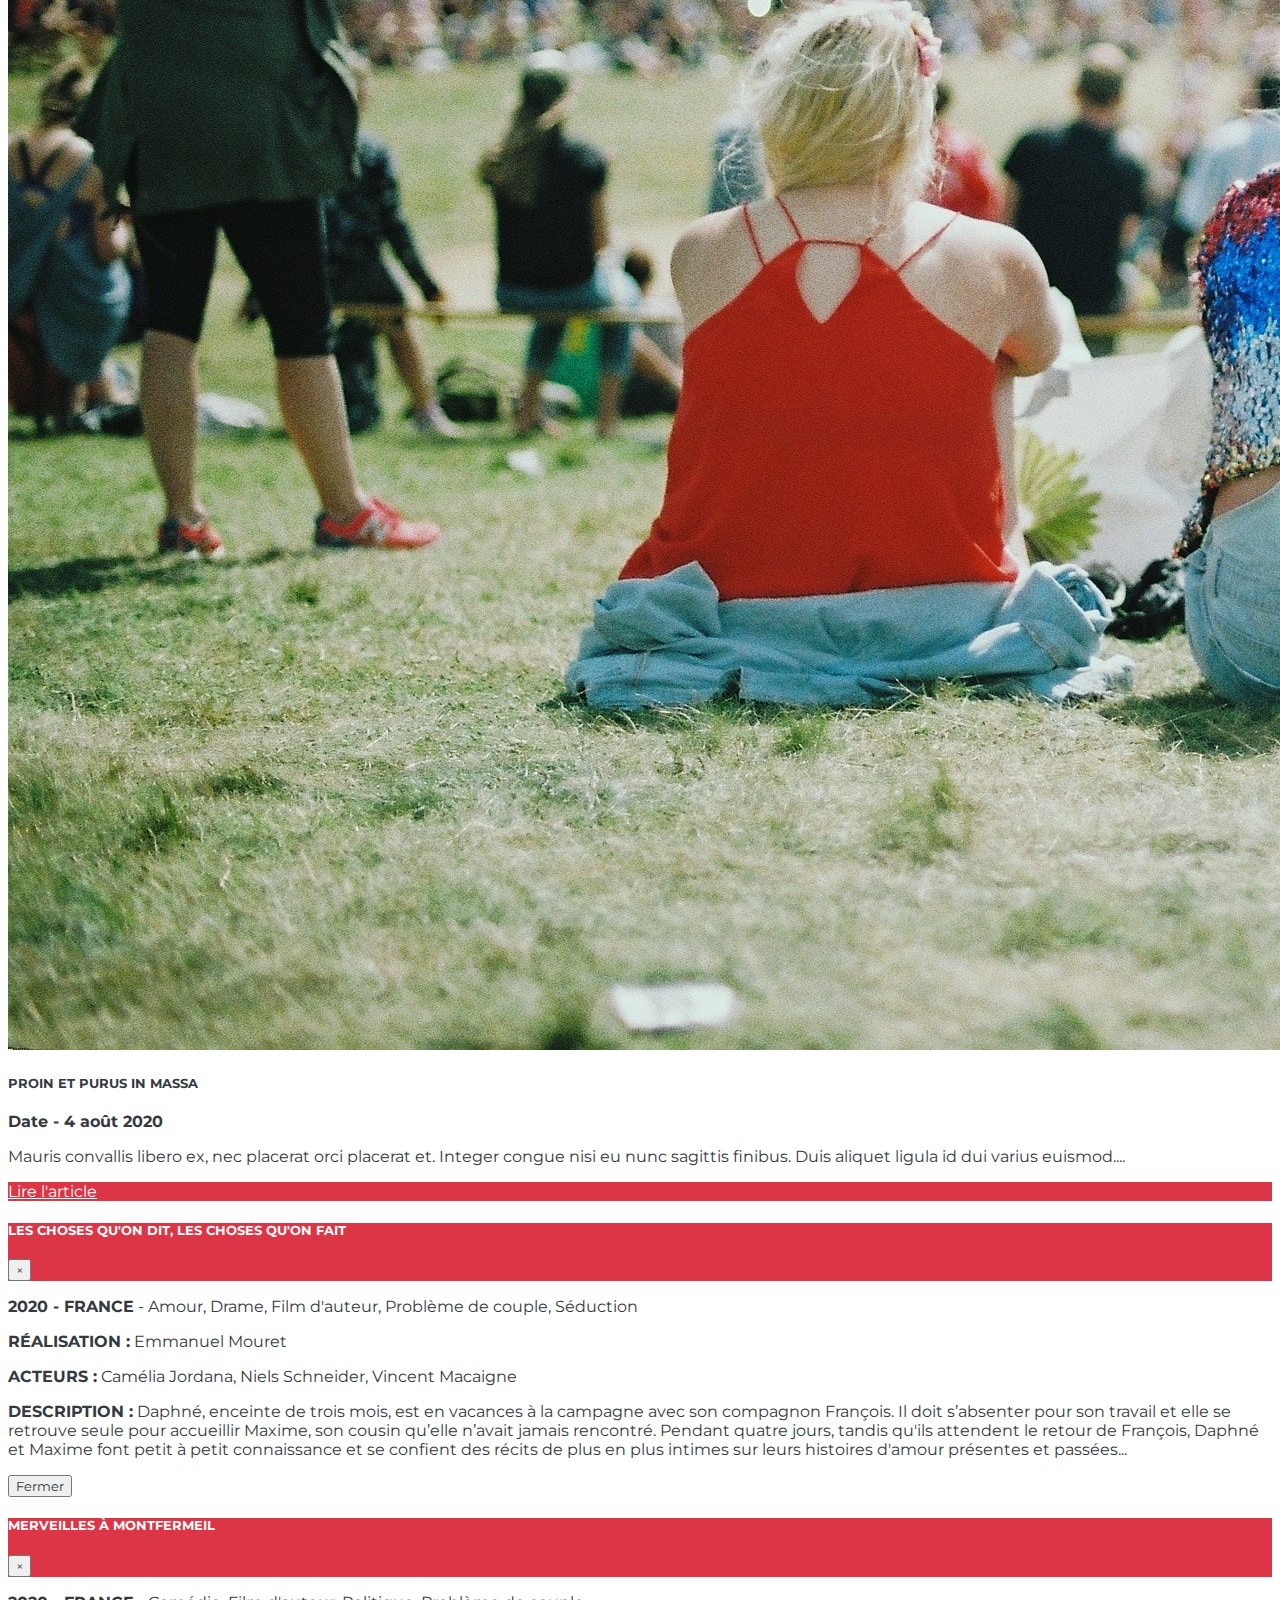
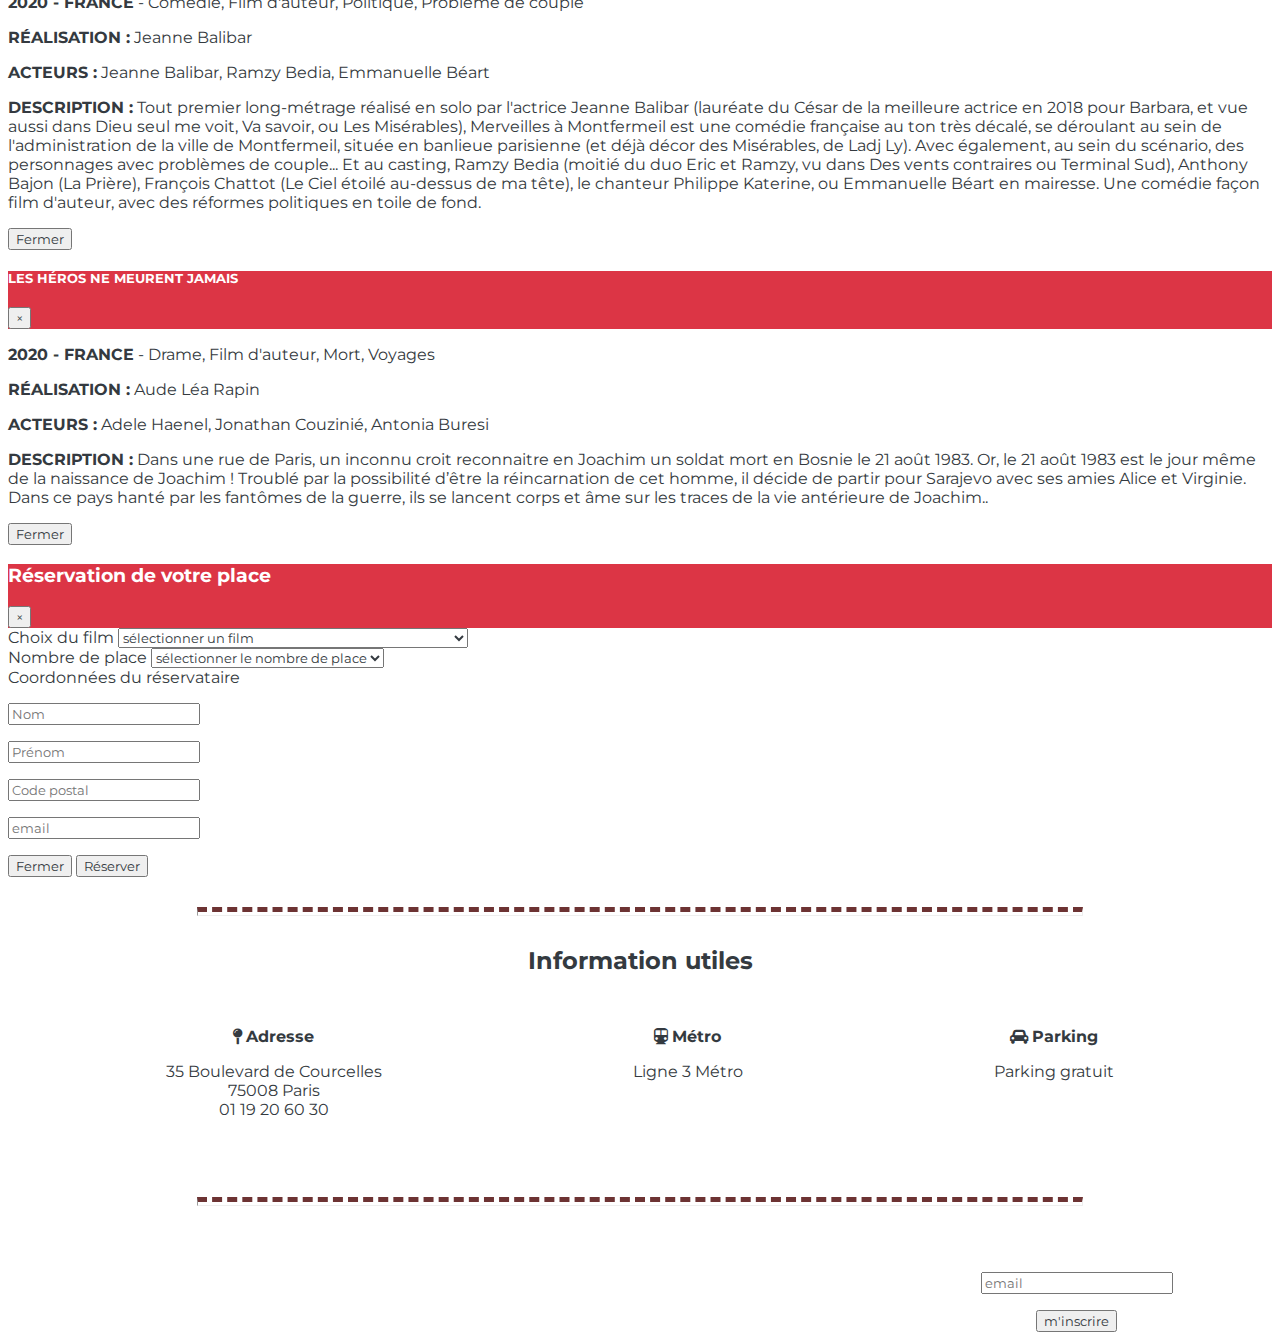
==== commit 98434343: "description ok + reorganization pages" ====
--- a/index.html
+++ b/index.html
@@ -9,7 +9,7 @@
     <title>Les Films de Pleins Air</title>
     <link rel="stylesheet" href="https://cdn.jsdelivr.net/npm/bootstrap@4.5.3/dist/css/bootstrap.min.css"
         integrity="sha384-TX8t27EcRE3e/ihU7zmQxVncDAy5uIKz4rEkgIXeMed4M0jlfIDPvg6uqKI2xXr2" crossorigin="anonymous">
-    <link rel="stylesheet" href="style.css">
+    <link rel="stylesheet" href="./style.css">
 
     <link rel="stylesheet" href="https://cdnjs.cloudflare.com/ajax/libs/font-awesome/4.7.0/css/font-awesome.min.css">
 </head>
@@ -29,16 +29,16 @@
                     <a class="nav-link" href="./index.html">Accueil</a>
                 </li>
                 <li class="nav-item">
-                    <a class="nav-link" href="./programme.html">Programme</a>
+                    <a class="nav-link" href="./pages/programme.html">Programme</a>
                 </li>
                 <li class="nav-item">
-                    <a class="nav-link" href="./actualités.html">Actualités</a>
+                    <a class="nav-link" href="./pages/actualités.html">Actualités</a>
                 </li>
                 <li class="nav-item">
-                    <a class="nav-link" href="./about.html">A propos de nous</a>
+                    <a class="nav-link" href="./pages/about.html">A propos de nous</a>
                 </li>
                 <li class="nav-item">
-                    <a class="nav-link" href="./contact.html">Contact</a>
+                    <a class="nav-link" href="./pages/contact.html">Contact</a>
                 </li>
             </ul>
         </div>
@@ -413,9 +413,9 @@
             </div>
 
             <div class="links p-2">
-                <a class="mr-2 ml-2" href="/mentions-légales.html">Mentions légales</a>
-                <a class="mr-2 ml-2" href="/about.html">A propos de nous</a>
-                <a class="mr-2 ml-2" href="/contact.html">Contact</a>
+                <a class="mr-2 ml-2" href="./pages/mentions-legales.html">Mentions légales</a>
+                <a class="mr-2 ml-2" href="./pages/about.html">A propos de nous</a>
+                <a class="mr-2 ml-2" href="./pages/contact.html">Contact</a>
             </div>
 
             <div class="newsletters p-2">
--- a/style.css
+++ b/style.css
@@ -1,3 +1,11 @@
+/* importation de la police d'ériture */
+
+@import url('https://fonts.googleapis.com/css2?family=Montserrat&display=swap');
+* {
+    font-family: 'Montserrat', sans-serif;
+    color: #343a40;
+}
+
 /* PAGE D'ACCUEIL */
 
 .evening-program {
@@ -50,7 +58,7 @@
     flex-direction: column;
     align-items: center;
     justify-content: center;
-    background-image: url(./images/cinema-header-modif.jpg);
+    background-image: url(../images/cinema-header-modif.jpg);
     background-repeat: no-repeat;
     background-size: cover;
     background-position: center;
@@ -58,6 +66,26 @@
     width: 100%;
 }
 
+.card-header, .card-footer, .btn-group, .modal-header {
+    background-color: #dc3545!important;
+    color: white!important;
+}
+
+.modal-header h5, .modal-title {
+    color: white!important;
+}
+
+/* Footer */
+
+.container-footer h4, .social-icons i, .container-footer label, a {
+    color: white;
+}
+
+/* informations utiles */
+.informations-div h2{
+    text-align: center;
+}
+
 /* Extra small devices (portrait phones, less than 576px) */
 
 @media (max-width: 575.98px) {
@@ -68,6 +96,9 @@
     h1 {
         font-size: 1.6rem !important;
     }
+    h4 {
+        font-size: 1.3rem!important;
+    }
     .informations-container {
         display: flex;
         flex-direction: column;
@@ -81,11 +112,20 @@
     .navbar-nav {
         text-align: center;
     }
-
+    h3#reserver-place-title.modal-title{
+        font-size: 1.3rem!important;
+    }
     /* CONTACT */
     .title-contact {
         font-size: 1.4rem;
     }
+    .image-about {
+        width: 80vw;
+    }
+    /* ARTICLES */
+    .image-article {
+        width: 80vw;
+    }
 }
 
 /* // Small devices (landscape phones, 576px and up) */
@@ -103,6 +143,9 @@
         display: flex;
         flex-direction: column;
         text-align: center;
+    }
+    h3#reserver-place-title.modal-title.modal-title{
+        font-size: 1.2rem!important;
     }
     .newsletters {
         width: 40%;
@@ -115,6 +158,13 @@
     .title-contact {
         font-size: 1.5rem;
     }
+    .image-about {
+        width: 70vw;
+    }
+    /* ARTICLES */
+    .image-article {
+        width: 70vw;
+    }
 }
 
 /* // Medium devices (tablets, 768px and up) */
@@ -143,6 +193,21 @@
     .navbar-nav {
         text-align: center;
     }
+    /* A PROPOS DE NOUS */
+    .image-about {
+        width: 50%;
+    }
+    .div-container-about {
+        text-align: center;
+    }
+    .div-p {
+        margin: auto;
+        width: 50%;
+    }
+    /* ARTICLES */
+    .image-article {
+        width: 50%;
+    }
 }
 
 /* // Large devices (desktops, 992px and up) */
@@ -165,6 +230,21 @@
         width: 40%;
         margin: auto;
     }
+    /* A PROPOS DE NOUS */
+    .image-about {
+        width: 50%;
+    }
+    .div-container-about {
+        text-align: center;
+    }
+    .div-p {
+        margin: auto;
+        width: 50%;
+    }
+    /* ARTICLES */
+    .image-article {
+        width: 50%;
+    }
 }
 
 /* // Extra large devices (large desktops, 1200px and up) */
@@ -187,4 +267,19 @@
     .social-icons, .links {
         align-self: flex-end;
     }
+    /* A PROPOS DE NOUS */
+    .image-about {
+        width: 50%;
+    }
+    .div-container-about {
+        text-align: center;
+    }
+    .div-p {
+        margin: auto;
+        width: 50%;
+    }
+    /* ARTICLES */
+    .image-article {
+        width: 50%;
+    }
 }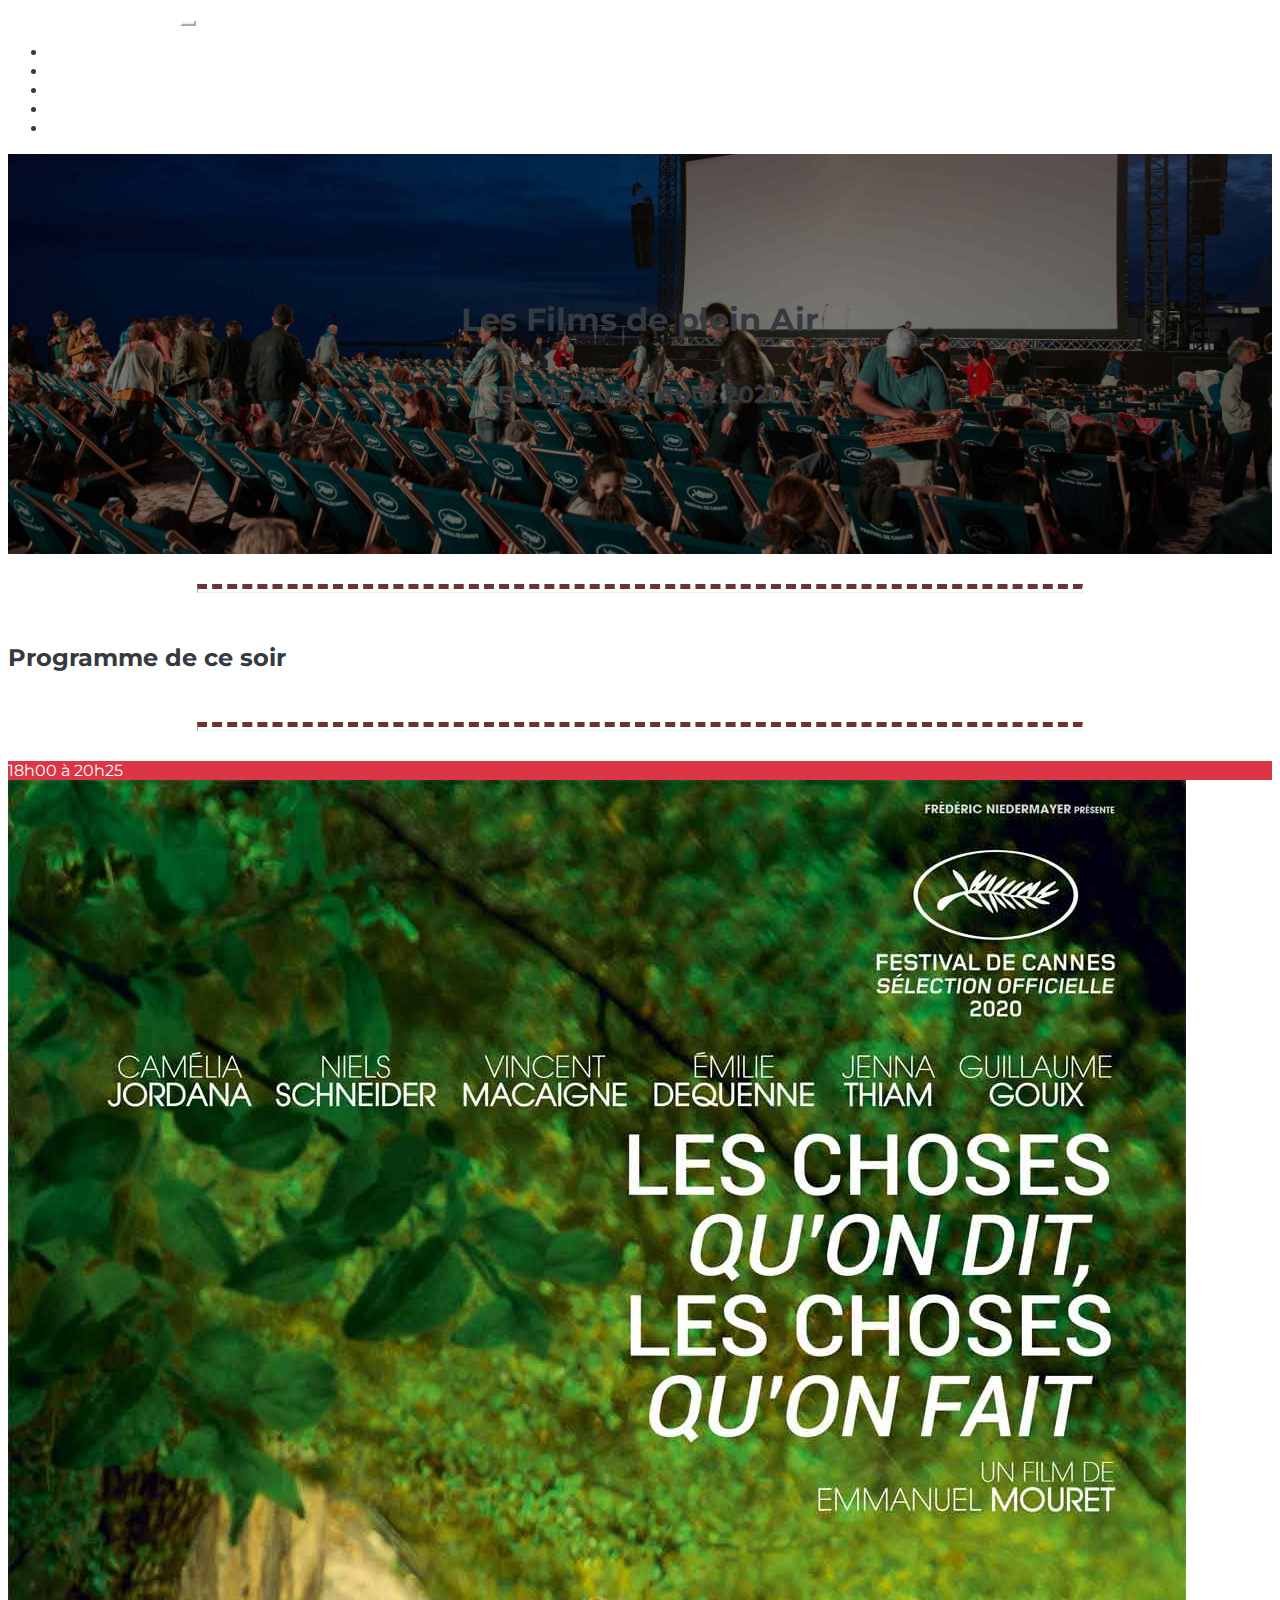
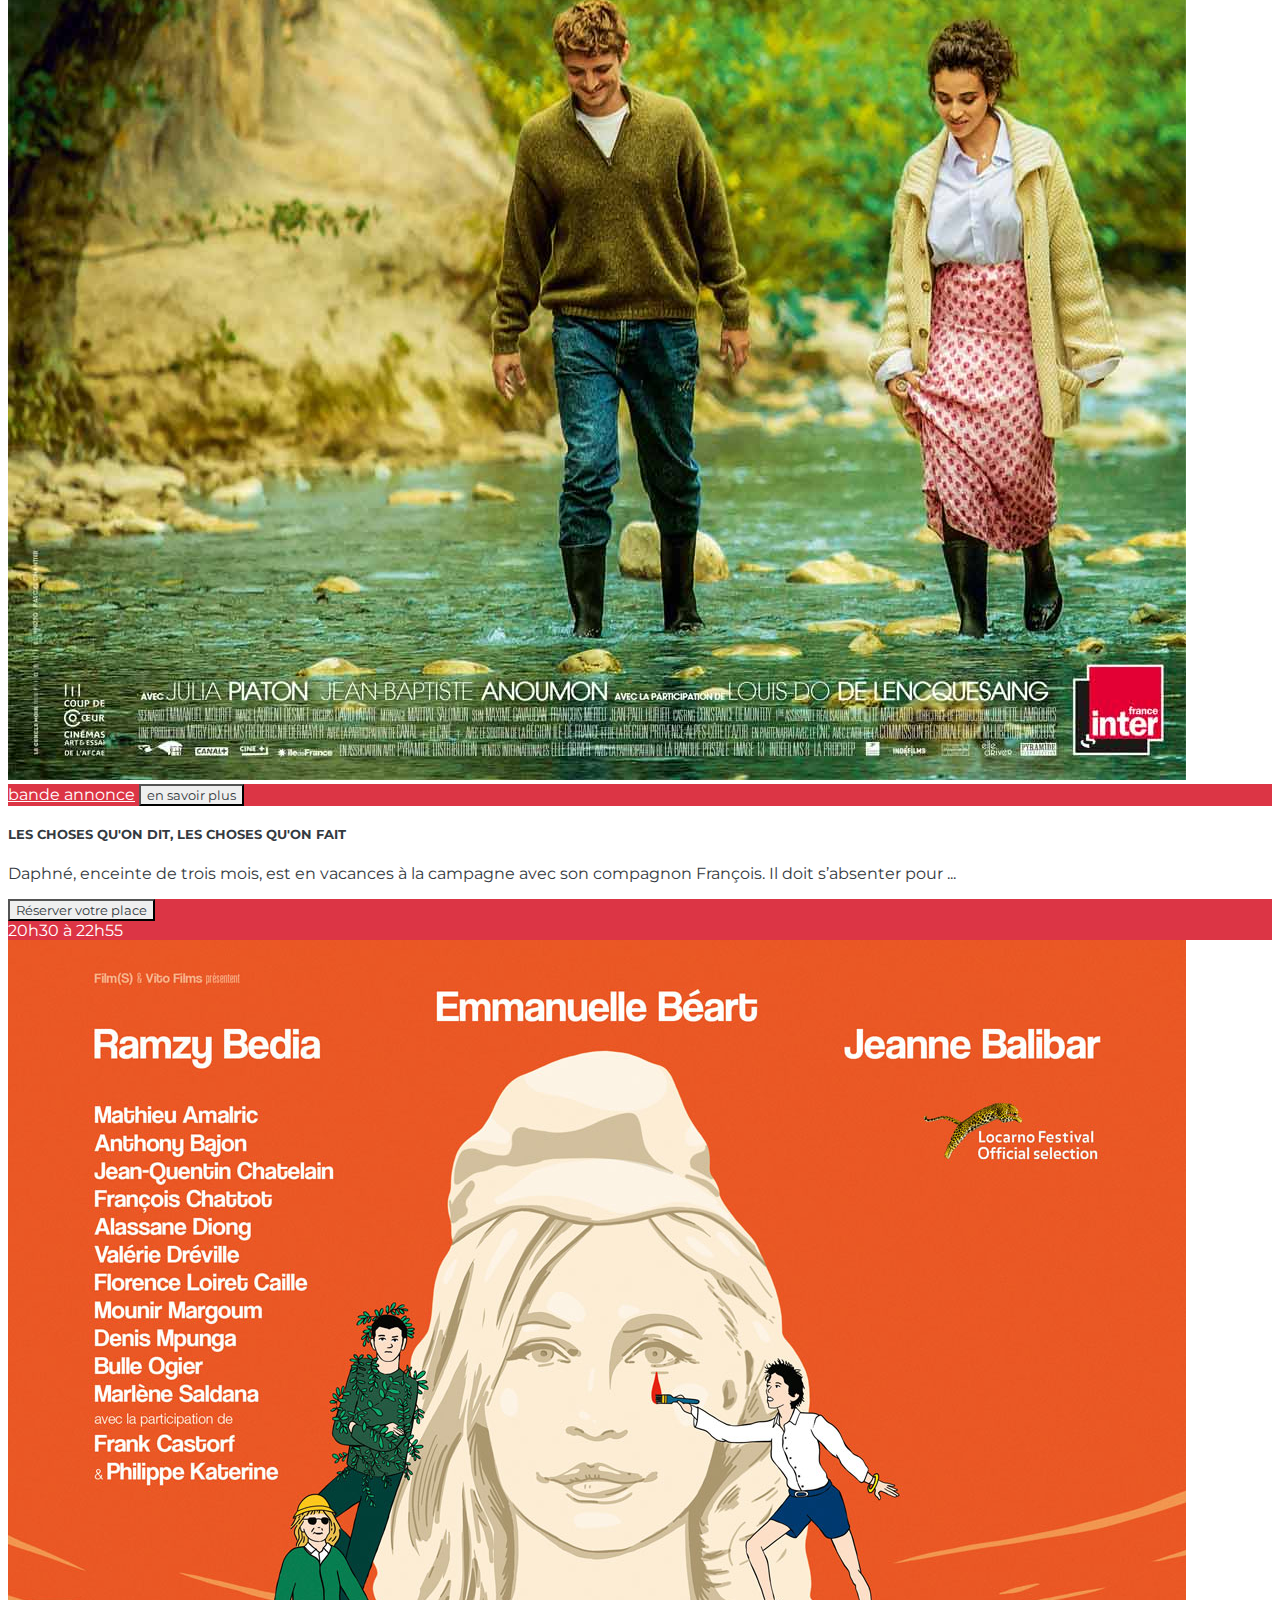
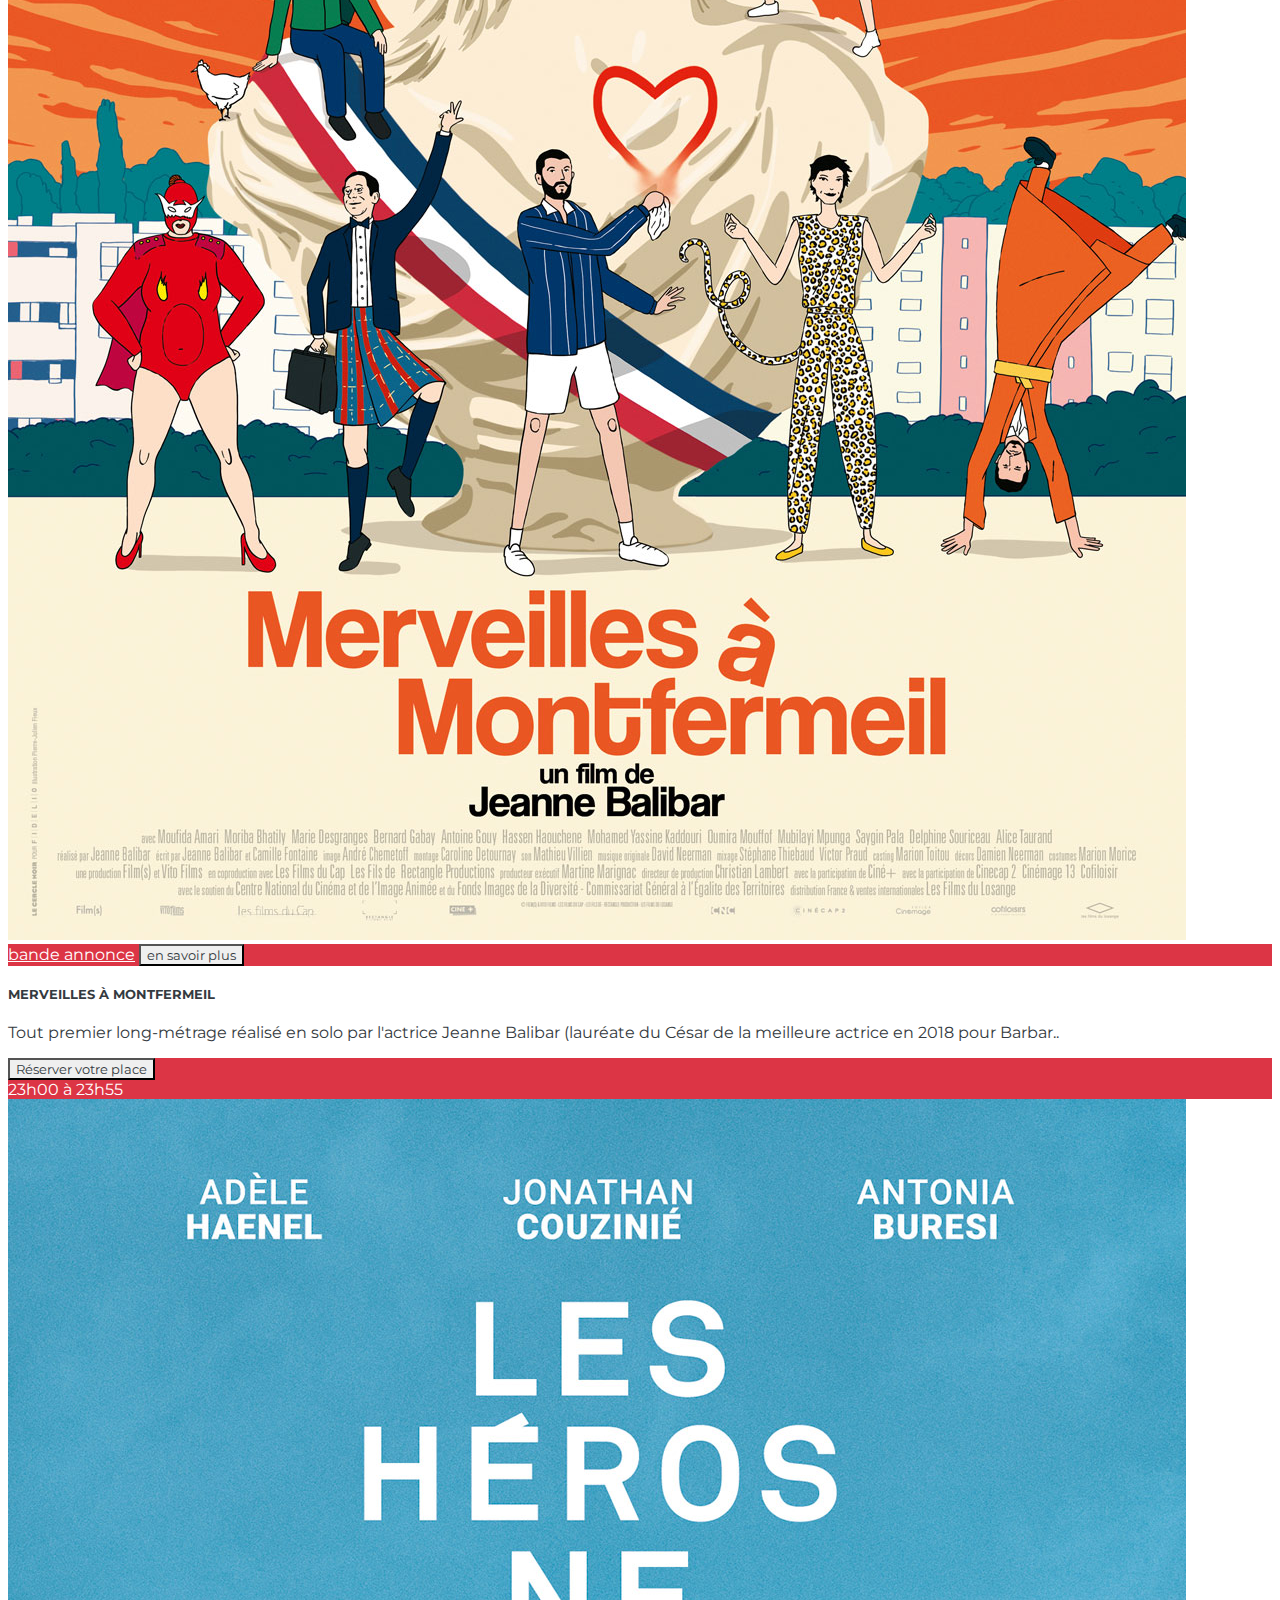
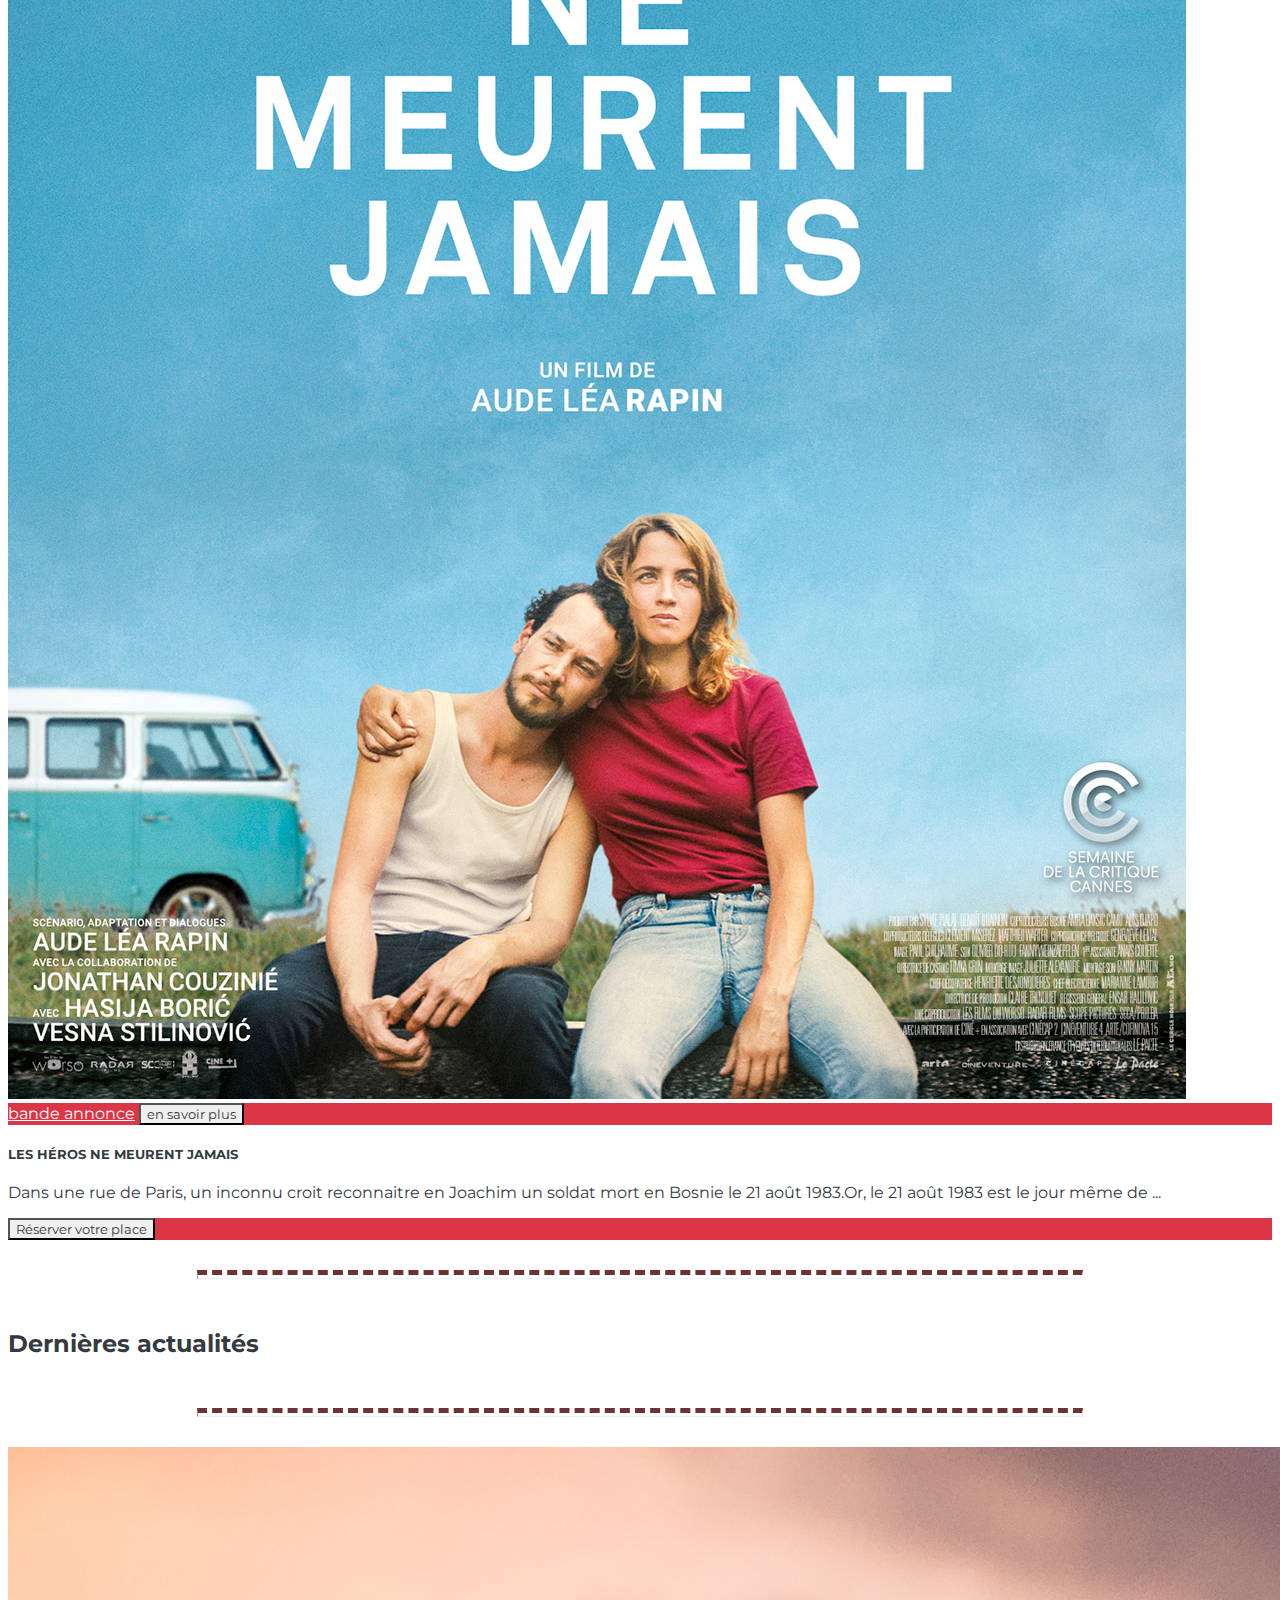
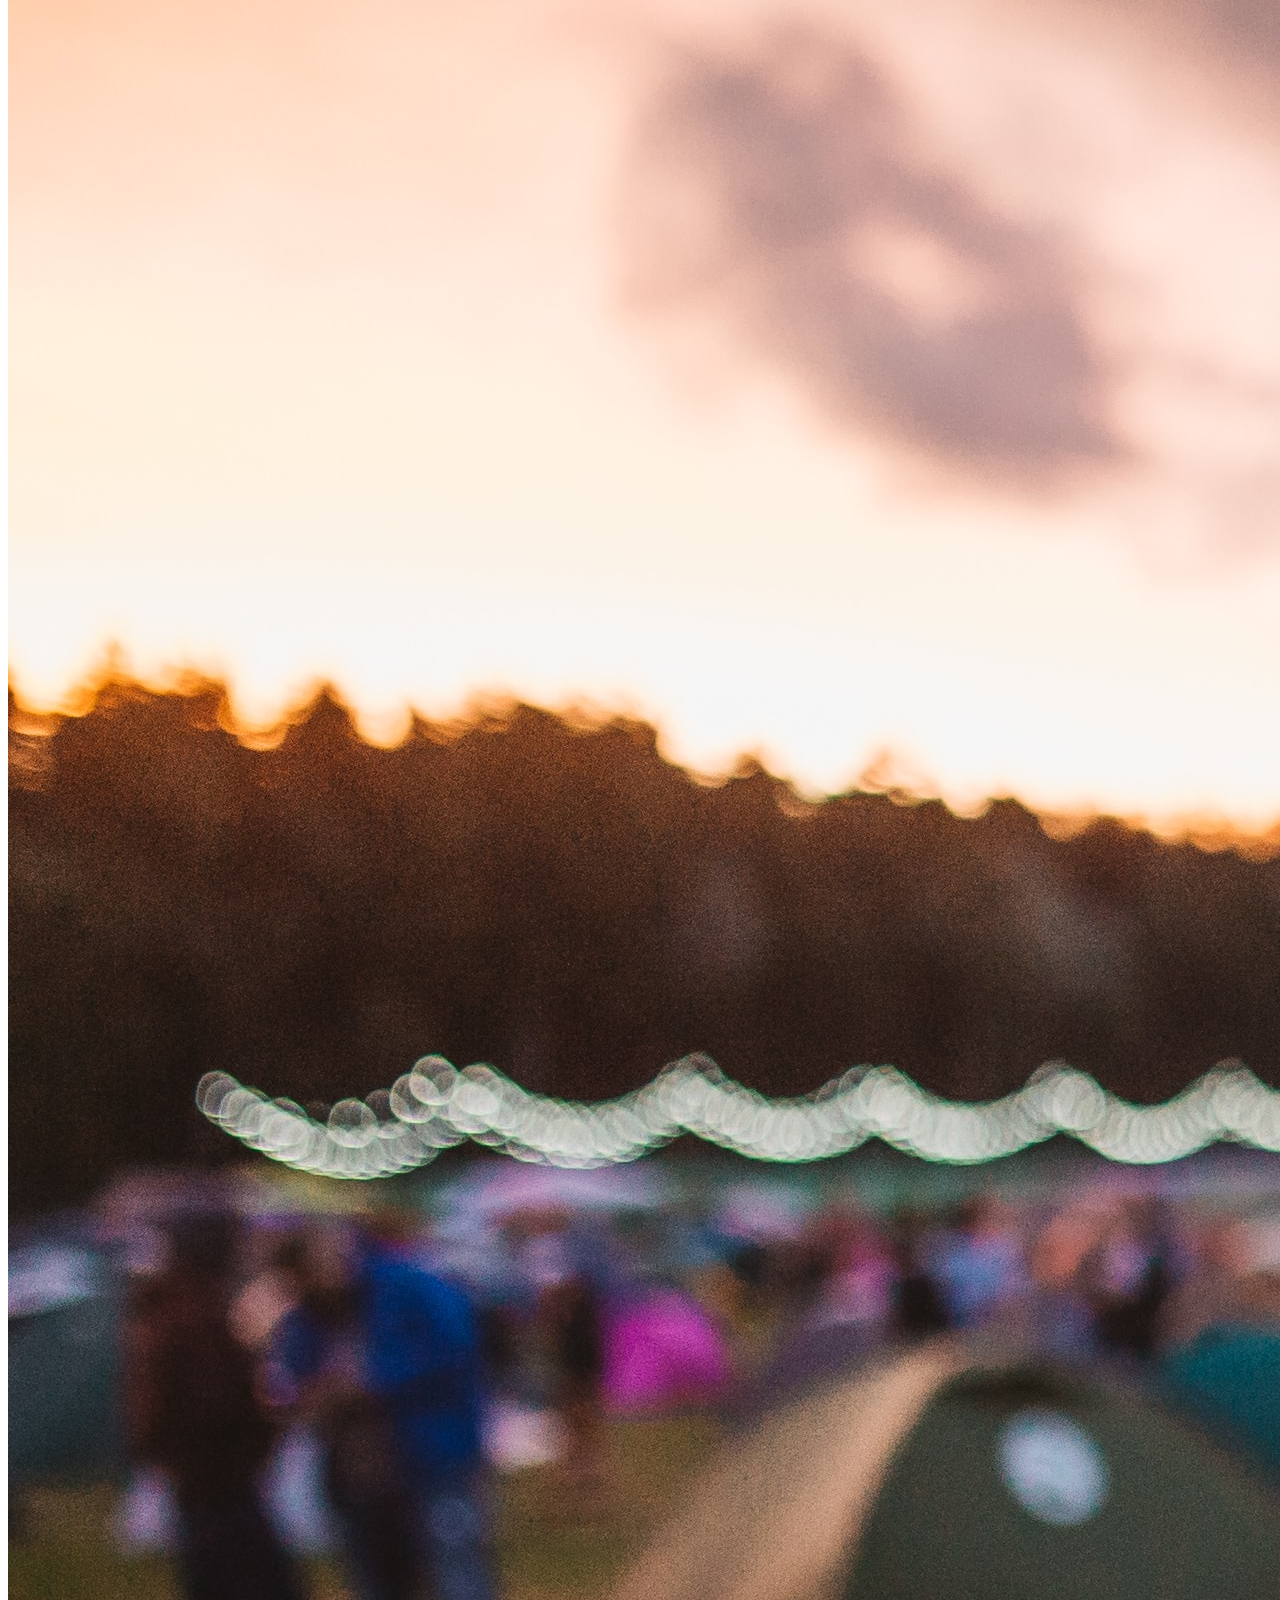
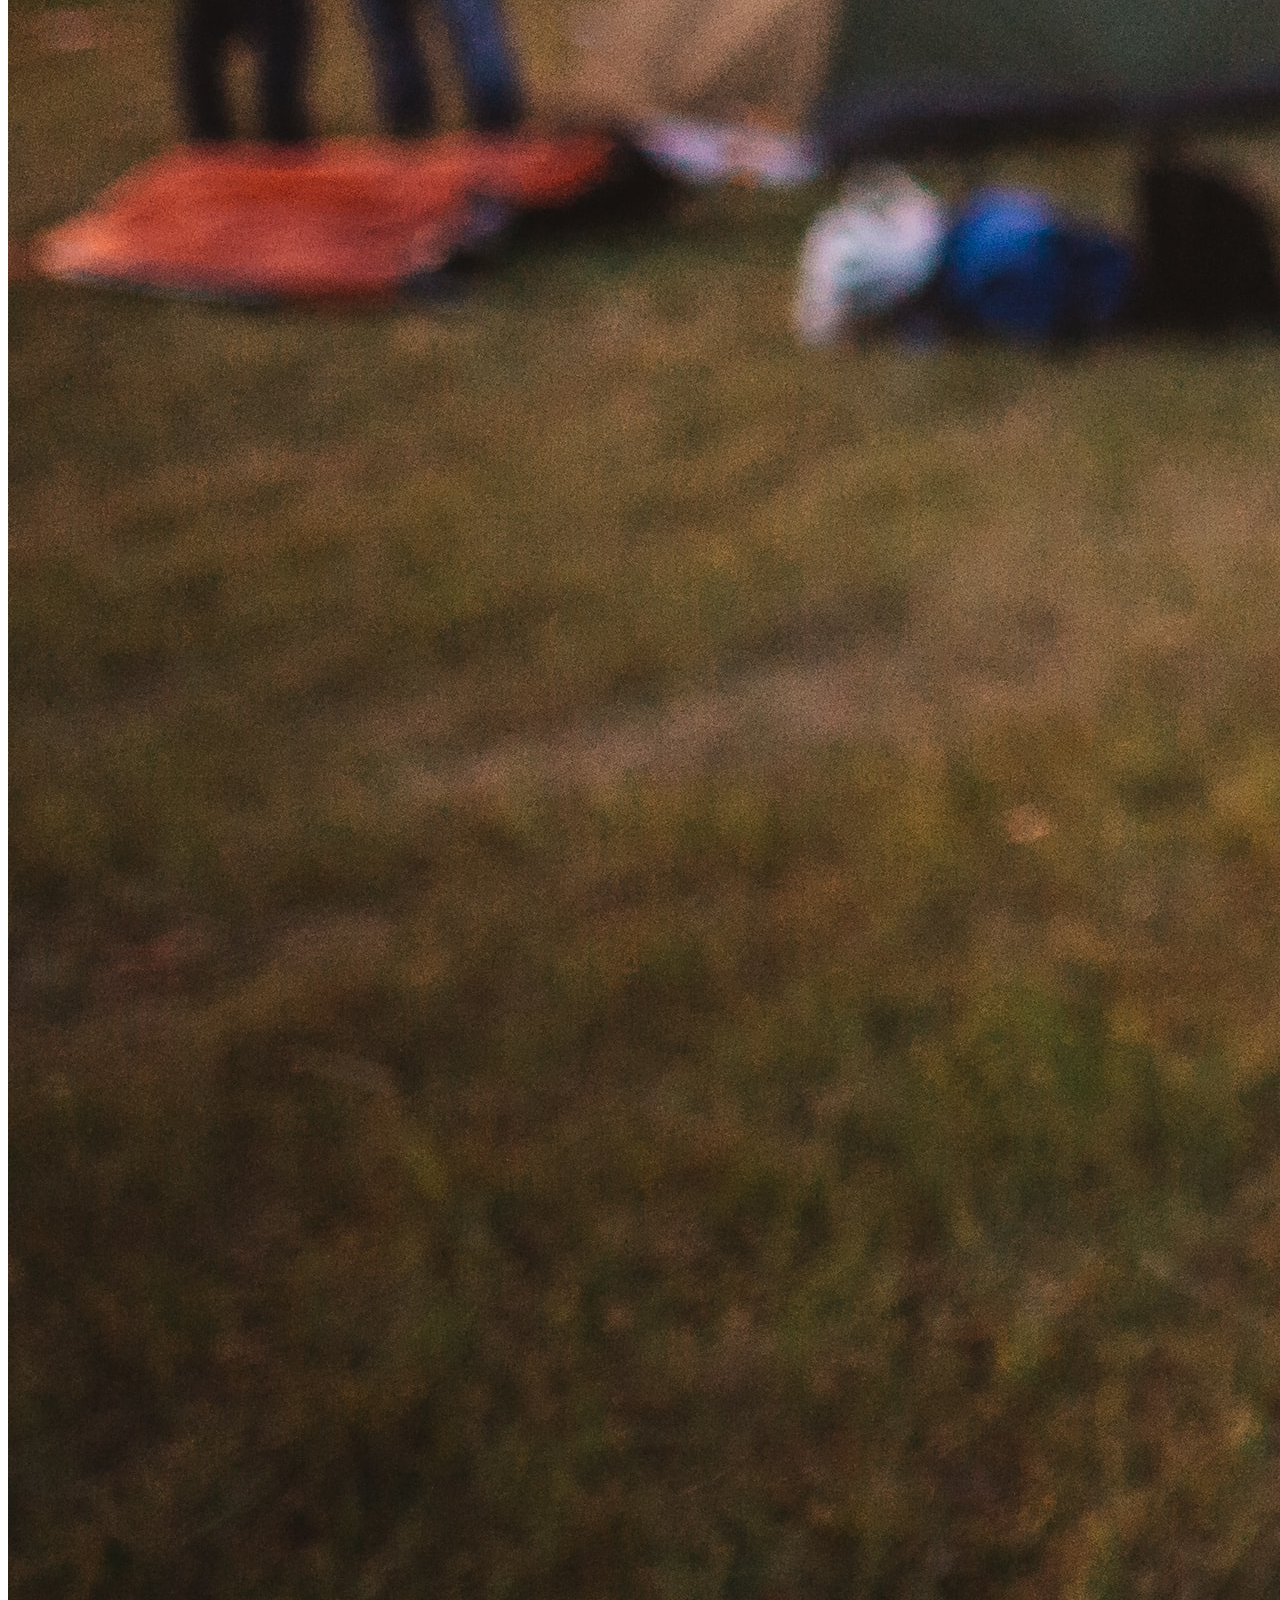
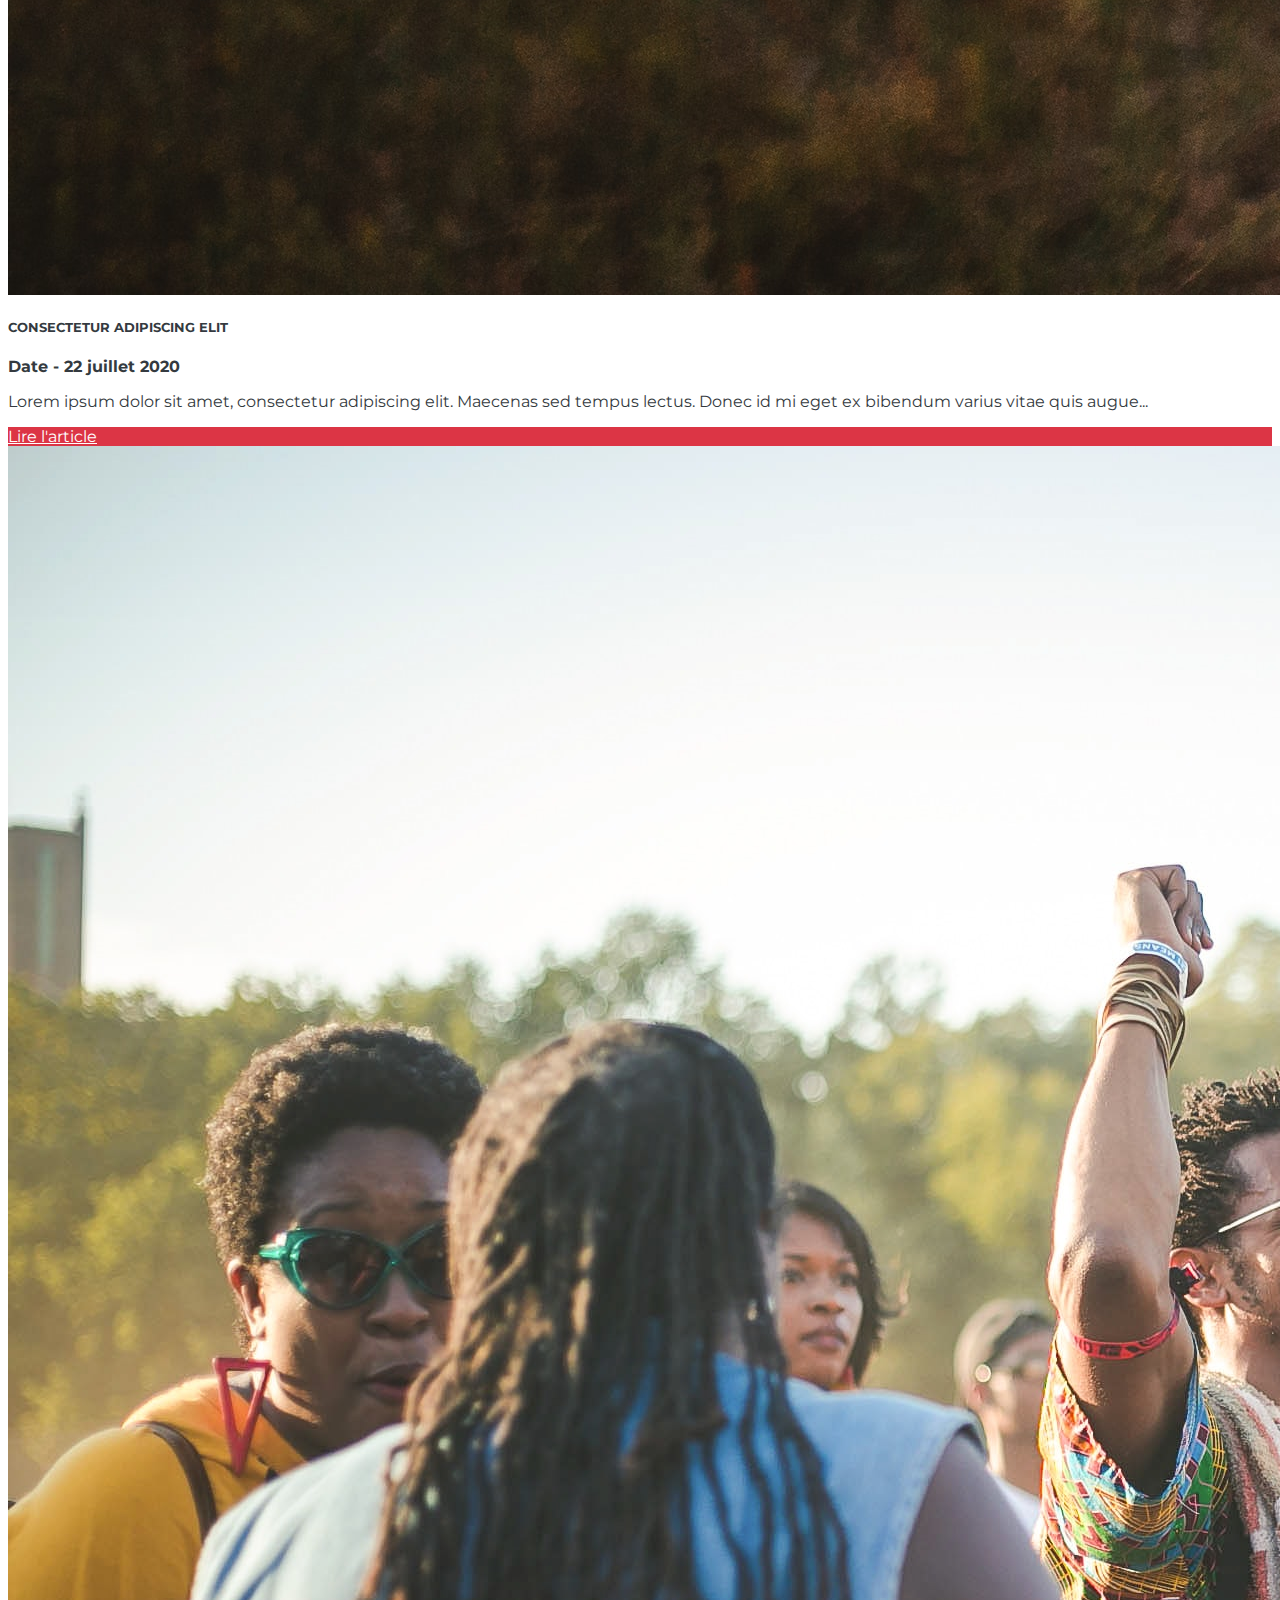
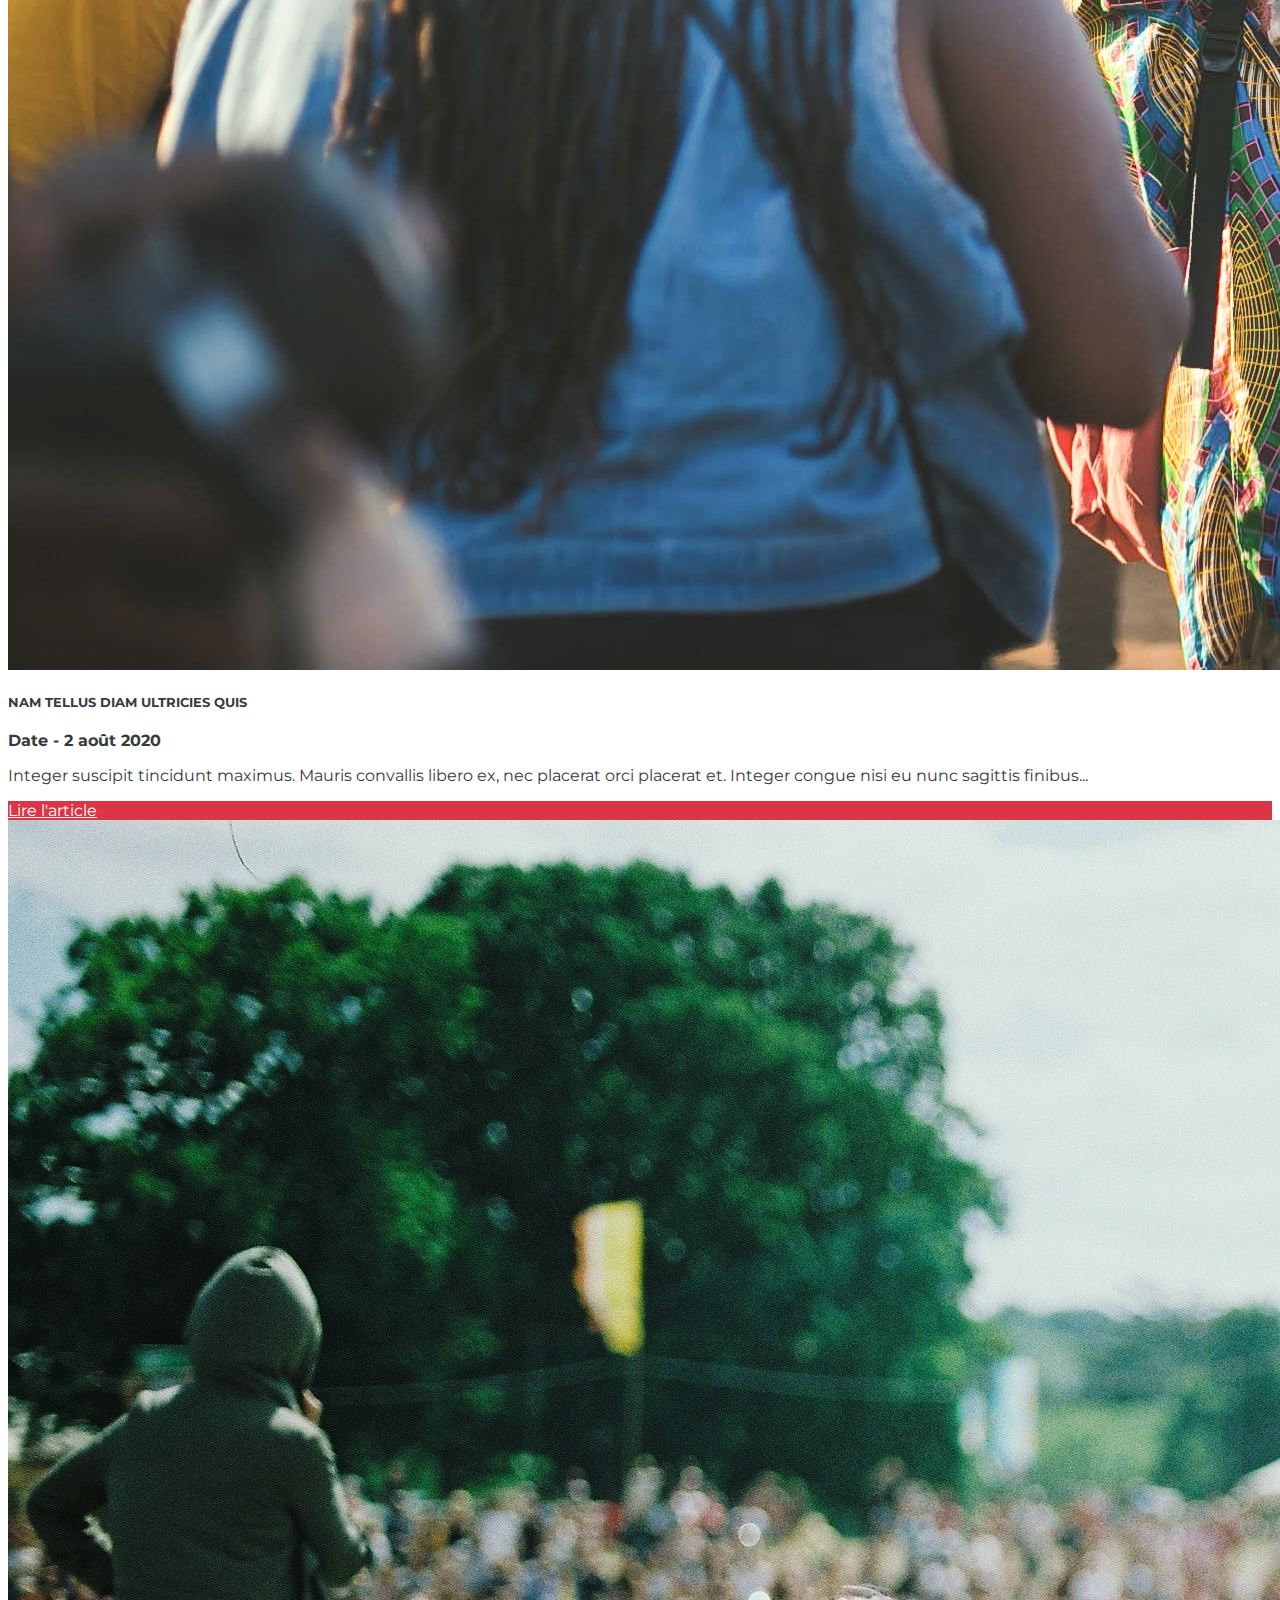
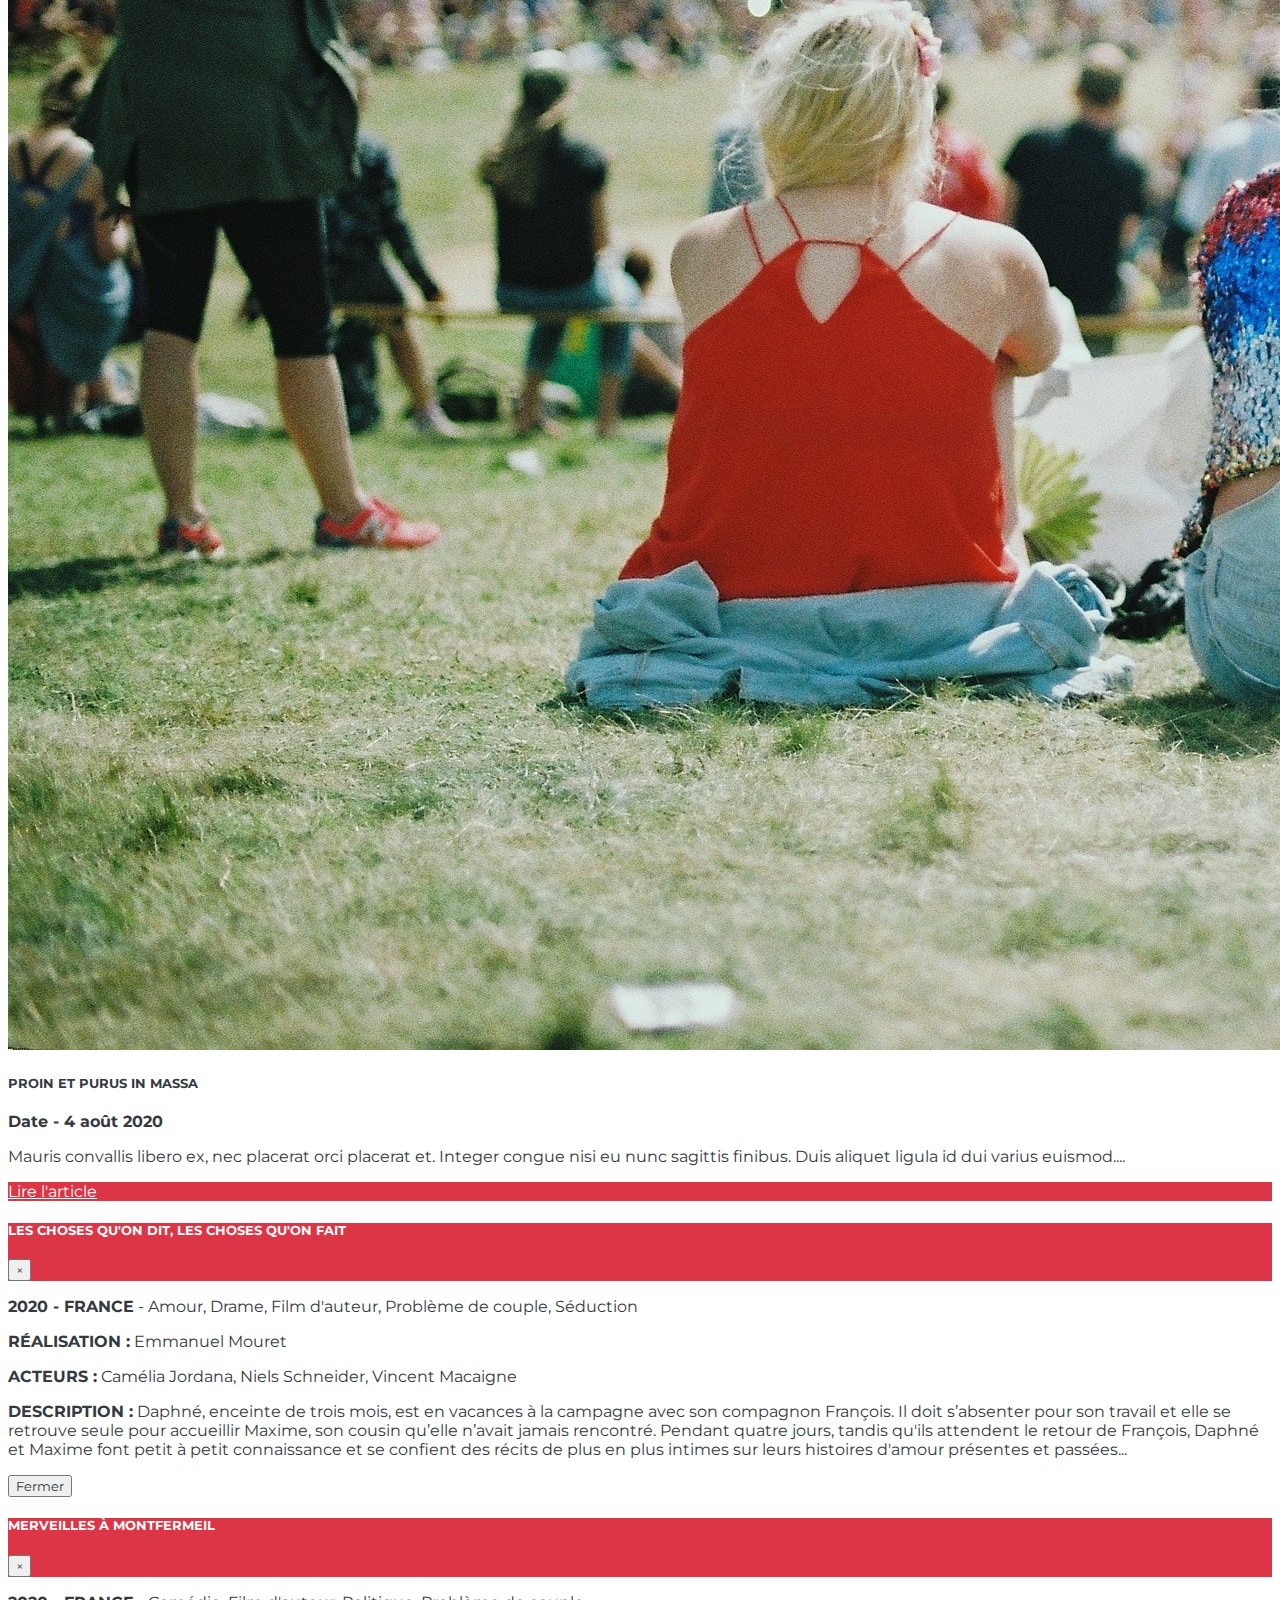
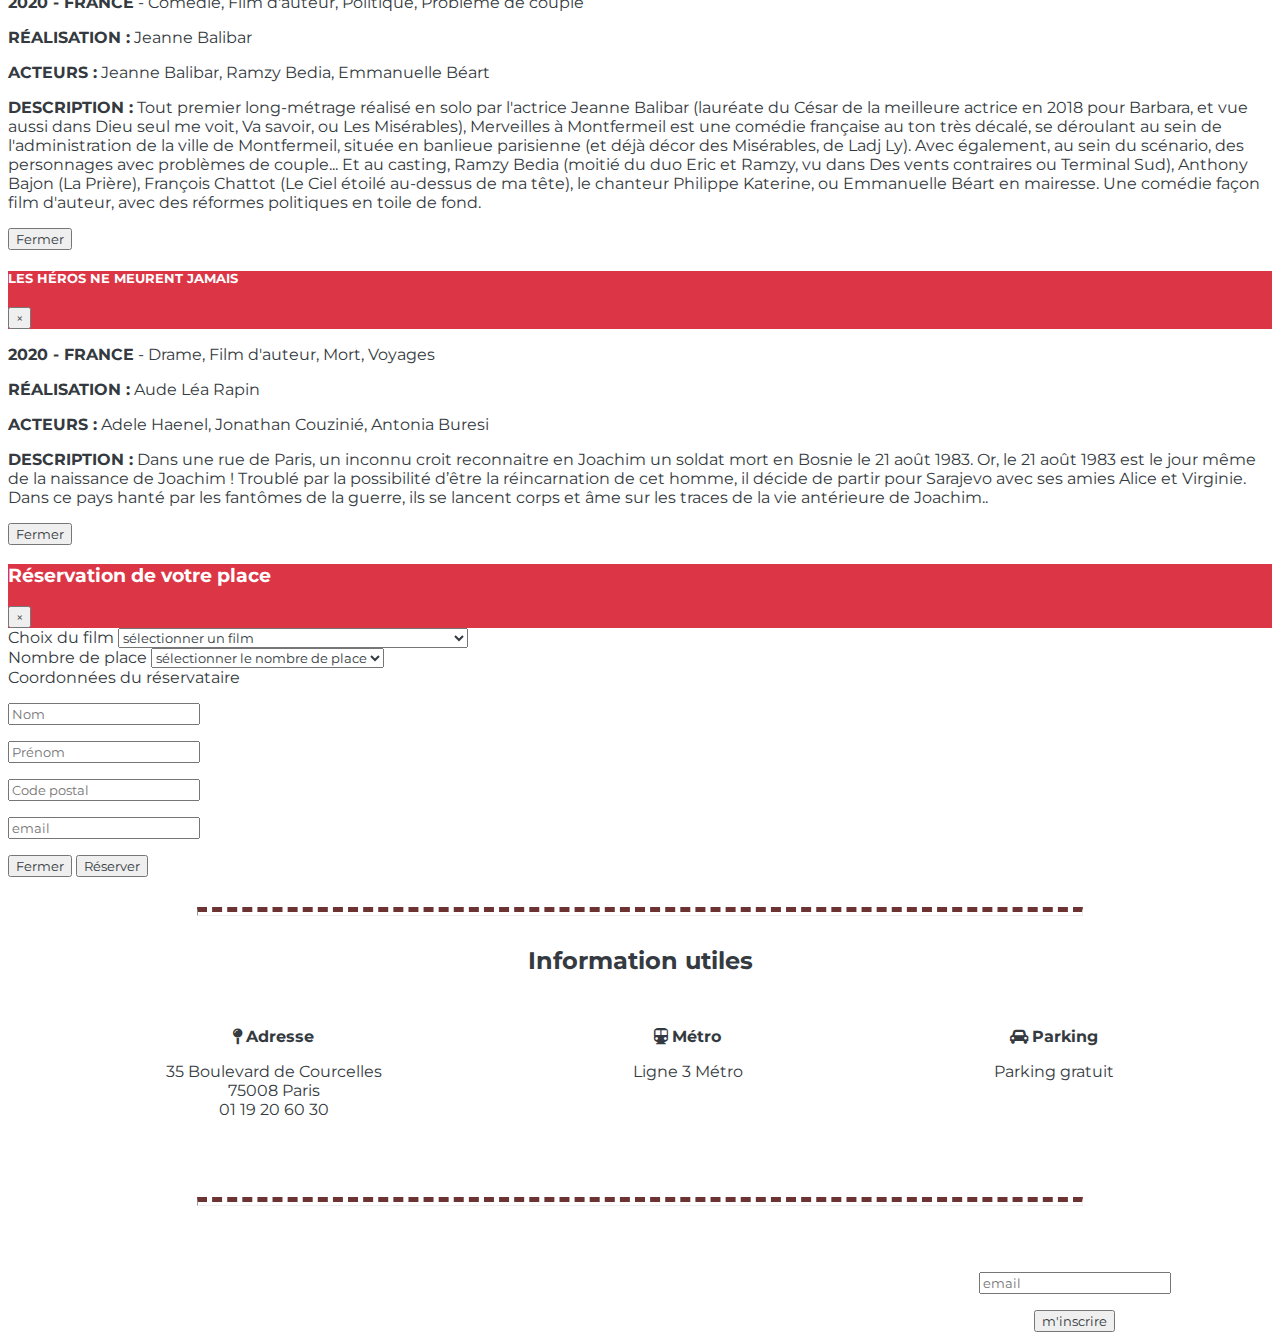
==== commit 983dae08: "fix bugs : corrections orthographes" ====
--- a/index.html
+++ b/index.html
@@ -5,8 +5,8 @@
     <meta charset="UTF-8">
     <meta name="viewport" content="width=device-width, initial-scale=1.0">
     <meta name="author" content="Jennifer Edwards">
-    <meta name="description" content="Les films de Pleins Air Vous propose la liste de tous les films projetés lors des quatre jours du festival, ainsi que leur horaire approximatif de projection.">
-    <title>Les Films de Pleins Air</title>
+    <meta name="description" content="Les films de plein Air Vous propose la liste de tous les films projetés lors des quatre jours du festival, ainsi que leur horaire approximatif de projection.">
+    <title>Les Films de plein Air</title>
     <link rel="stylesheet" href="https://cdn.jsdelivr.net/npm/bootstrap@4.5.3/dist/css/bootstrap.min.css"
         integrity="sha384-TX8t27EcRE3e/ihU7zmQxVncDAy5uIKz4rEkgIXeMed4M0jlfIDPvg6uqKI2xXr2" crossorigin="anonymous">
     <link rel="stylesheet" href="./style.css">
@@ -17,7 +17,7 @@
 <body>
     <!-- Barre de navigation -->
     <nav class="navbar navbar-expand-lg navbar-dark bg-danger">
-        <a class="navbar-brand" href="./index.html">Les Films de Pleins Air</a>
+        <a class="navbar-brand" href="./index.html">Les Films de plein Air</a>
         <button class="navbar-toggler" type="button" data-toggle="collapse" data-target="#navbarSupportedContent"
             aria-controls="navbarSupportedContent" aria-expanded="false" aria-label="Toggle navigation">
             <span class="navbar-toggler-icon"></span>
@@ -46,7 +46,7 @@
 
     <!-- entête du site -->
     <header class="p-5">
-        <h1 class="text-white">Les Films de Pleins Air</h1>
+        <h1 class="text-white">Les Films de plein Air</h1>
         <h2 class="text-white">Du 05 Au 08 Août 2020</h2>
     </header>
 
@@ -169,7 +169,7 @@
 
                         <div class="card-footer">
                             <!-- Bouton modal lire l'article -->
-                            <a href="/actualites/consectetur-adipiscing-elit.html" class="btn btn-outline-light btn-bo"
+                            <a href="./actualites/consectetur-adipiscing-elit.html" class="btn btn-outline-light btn-bo"
                                 role="button">Lire l'article</a>
                         </div>
                     </div>
@@ -188,7 +188,7 @@
                         </div>
                         <div class="card-footer">
                             <!-- Bouton modal lire l'article -->
-                            <a href="/actualites/nam-tellus-diam-ultricies-quis.html"
+                            <a href="./actualites/nam-tellus-diam-ultricies-quis.html"
                                 class="btn btn-outline-light btn-bo" role="button">Lire l'article</a>
                         </div>
                     </div>
@@ -205,7 +205,7 @@
                         </div>
                         <div class="card-footer">
                             <!-- Bouton modal lire l'article -->
-                            <a href="/actualites/proin-et-purus-in-massa.html" class="btn btn-outline-light btn-bo"
+                            <a href="./actualites/proin-et-purus-in-massa.html" class="btn btn-outline-light btn-bo"
                                 role="button">Lire l'article</a>
                         </div>
                     </div>
@@ -405,7 +405,7 @@
 
     <footer class="p-5 bg-dark text-white">
         <div class="container-footer">
-            <h4>Les Films de Pleins Air</h4>
+            <h4>Les Films de plein Air</h4>
             <div class="social-icons p-2">
                 <span class="p-2"><i class="fa fa-twitter"></i></span>
                 <span class="p-2"><i class="fa fa-instagram"></i></span>
